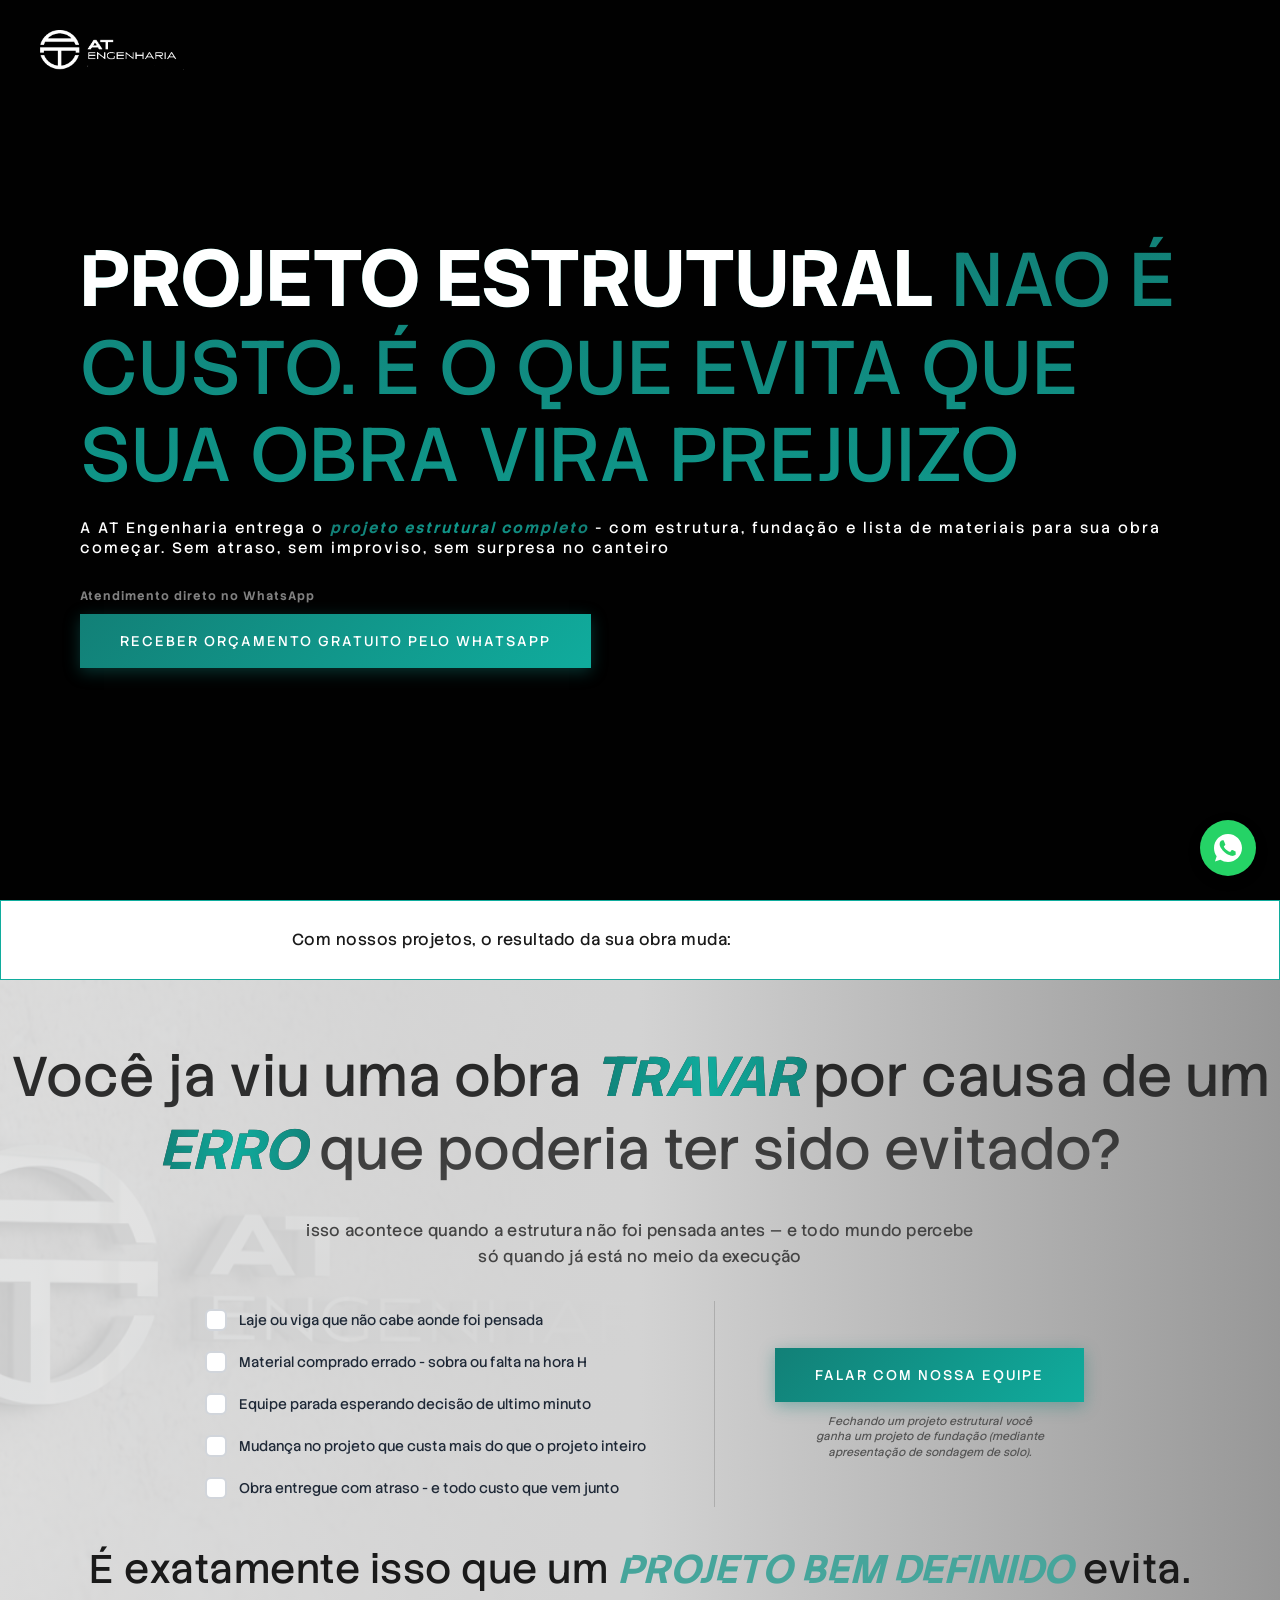
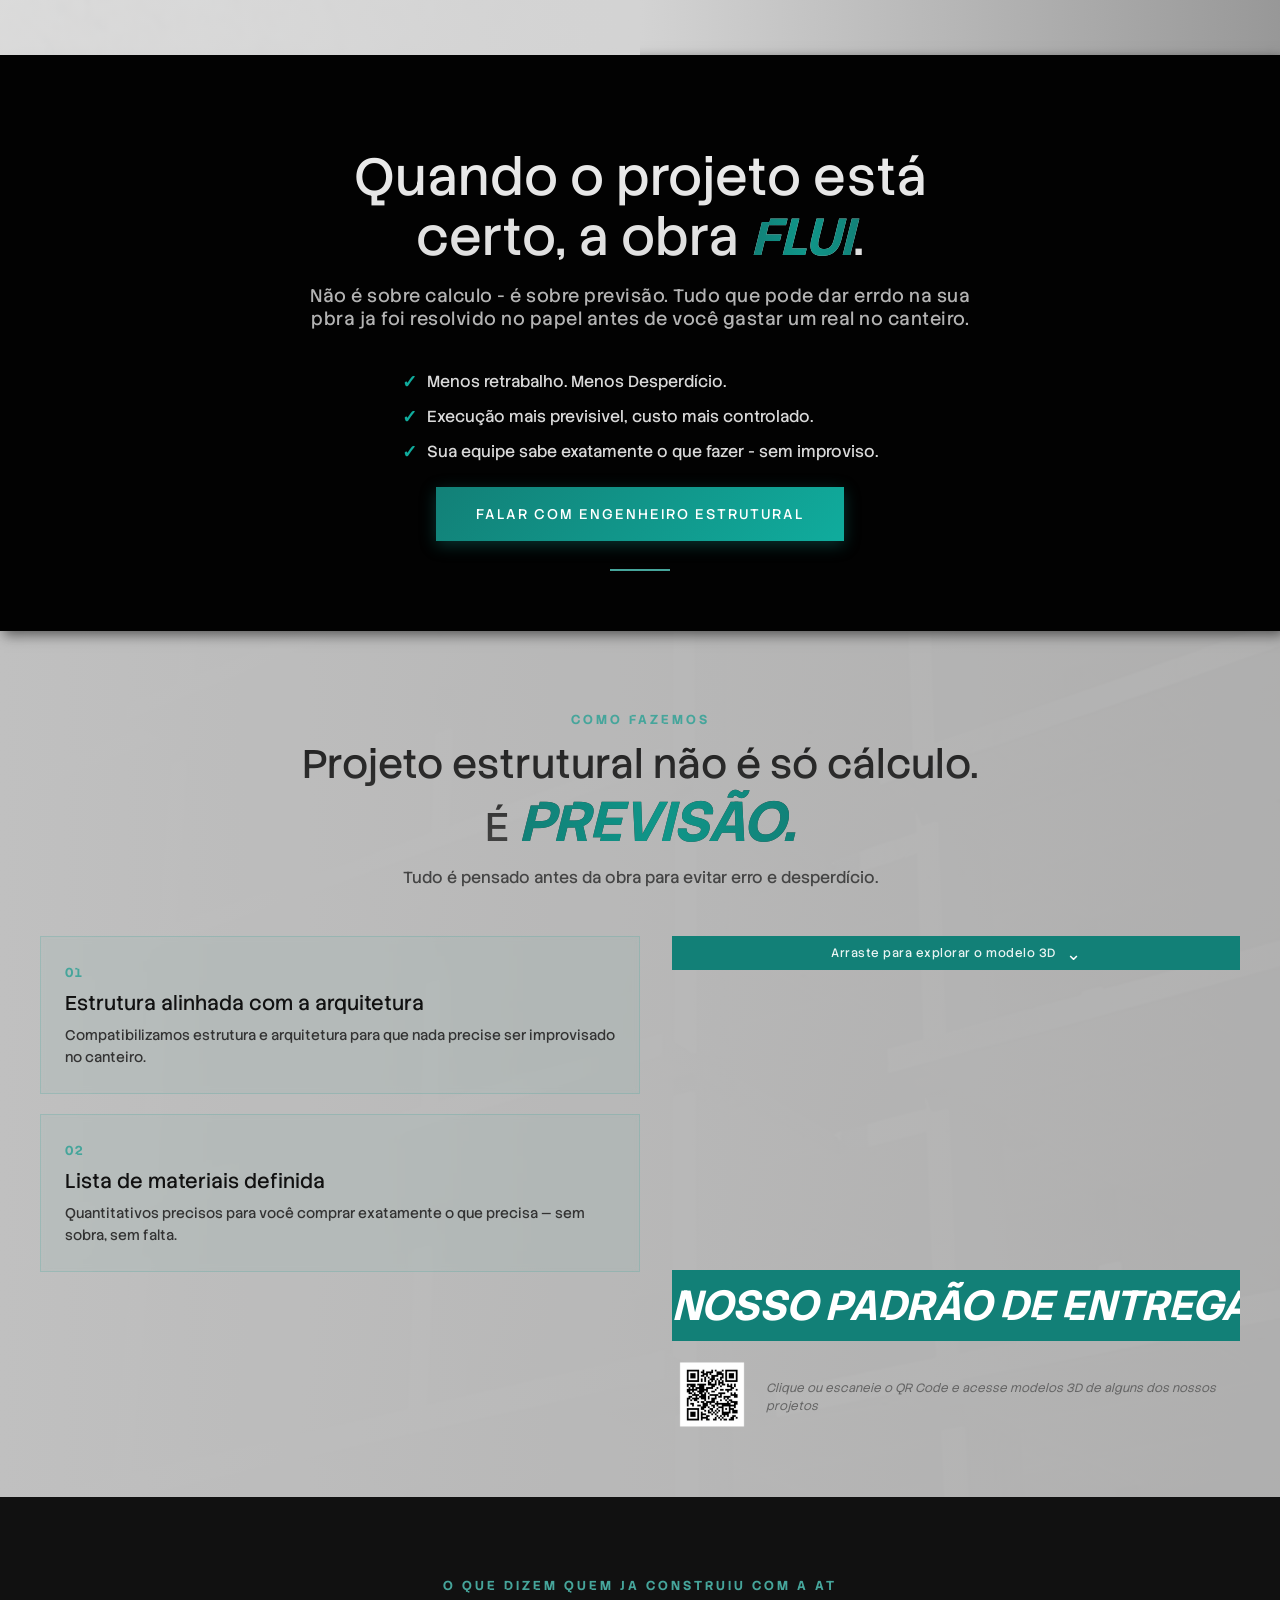
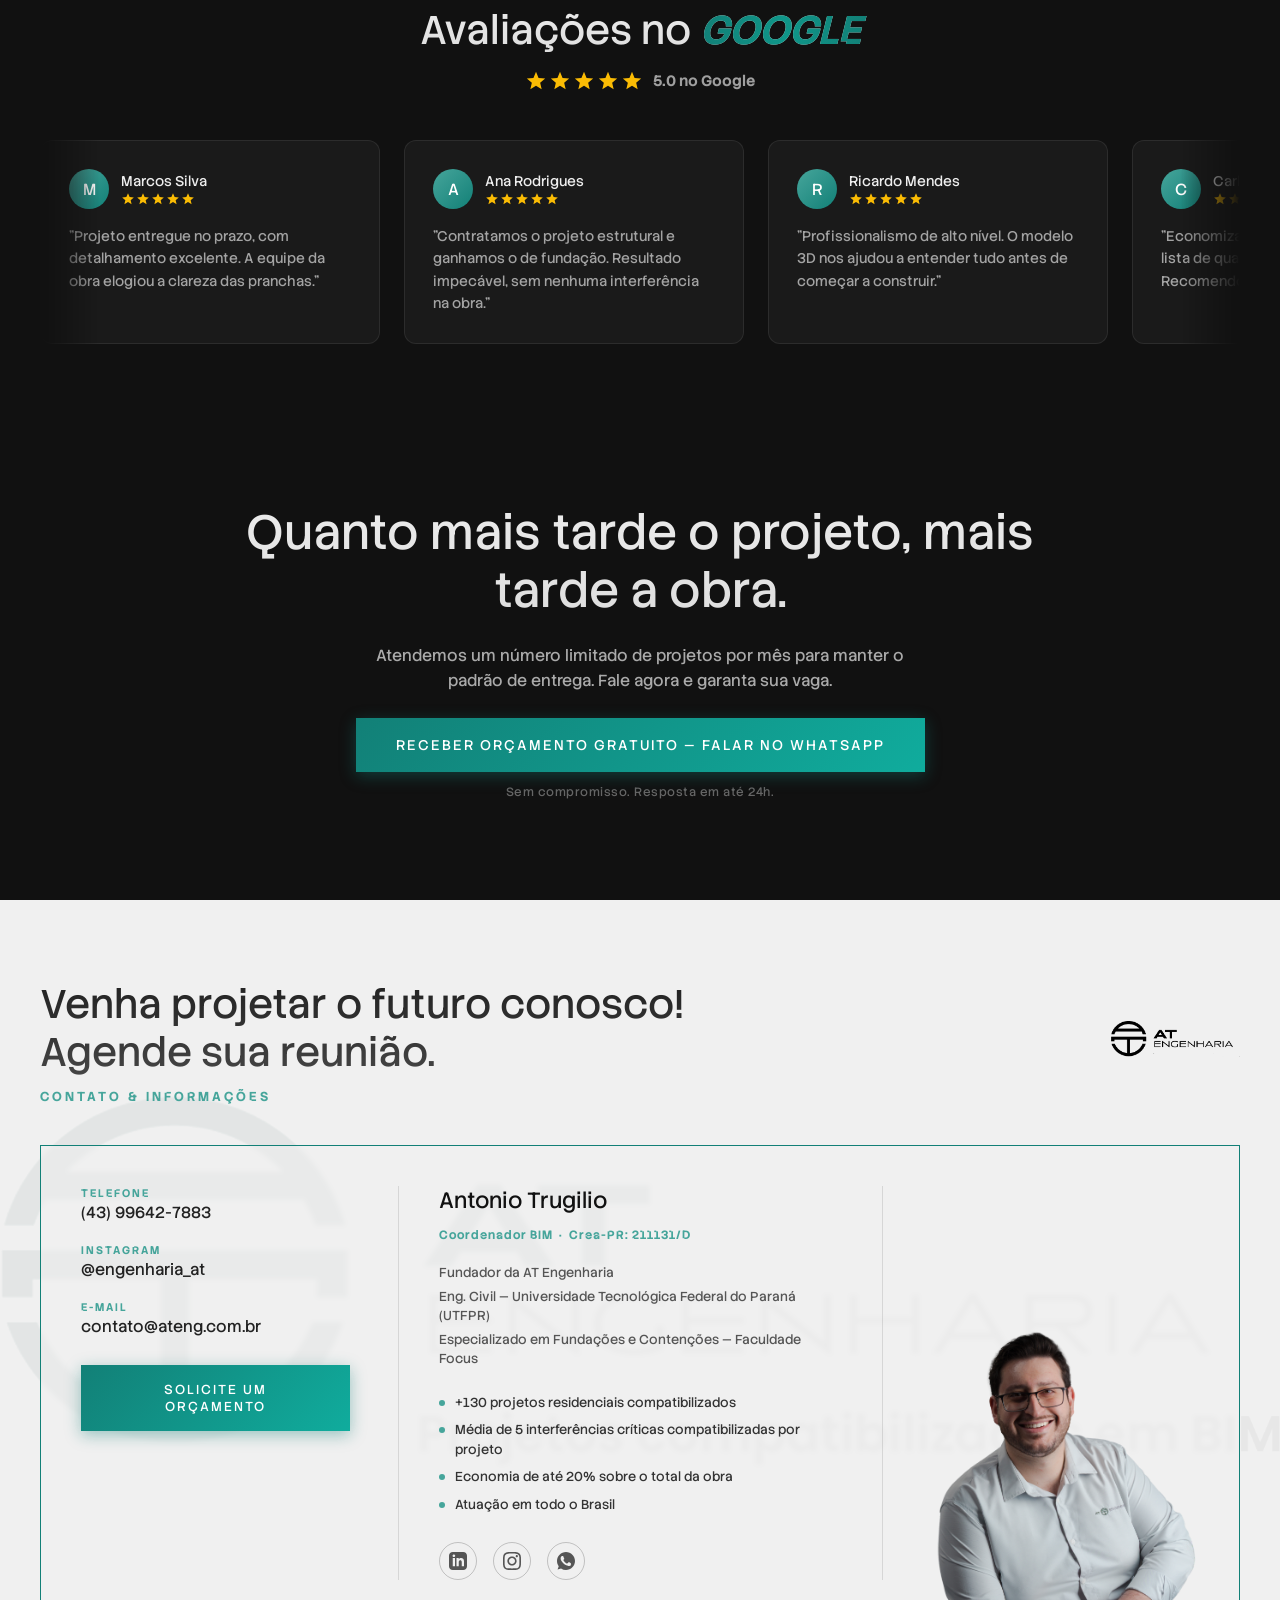
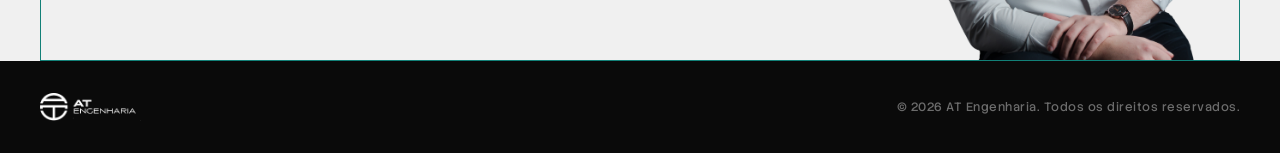
==== index.html @ 28f8376d "Revise hero CTA, checklist copy, and styles Update copy and minor layout styles: change hero CTA tex" ====
<!DOCTYPE html>
<html lang="pt-BR">
<head>
    <meta charset="UTF-8">
    <meta name="viewport" content="width=device-width, initial-scale=1.0">
    <title>AT Engenharia — Projeto Estrutural e Compatibilização BIM</title>
    <meta name="description" content="Projeto estrutural com compatibilização BIM. +130 projetos entregues, economia de até 20% na obra. Atendimento em todo o Brasil. Solicite seu orçamento.">
    <meta name="keywords" content="projeto estrutural, engenharia estrutural, compatibilização BIM, projeto de fundação, cálculo estrutural, concreto armado, engenheiro estrutural, AT Engenharia, Ateng">
    <meta name="author" content="AT Engenharia">
    <meta name="robots" content="index, follow">
    <link rel="canonical" href="https://ateng.com.br/">

    <!-- Open Graph / Facebook -->
    <meta property="og:type" content="website">
    <meta property="og:url" content="https://ateng.com.br/">
    <meta property="og:title" content="AT Engenharia — Projeto Estrutural e Compatibilização BIM">
    <meta property="og:description" content="Projeto estrutural com compatibilização BIM. +130 projetos entregues, economia de até 20% na obra. Solicite seu orçamento.">
    <meta property="og:image" content="https://ateng.com.br/images/ateng-logo-white.png">
    <meta property="og:locale" content="pt_BR">
    <meta property="og:site_name" content="AT Engenharia">

    <!-- Twitter -->
    <meta name="twitter:card" content="summary_large_image">
    <meta name="twitter:title" content="AT Engenharia — Projeto Estrutural e Compatibilização BIM">
    <meta name="twitter:description" content="Projeto estrutural com compatibilização BIM. +130 projetos entregues, economia de até 20% na obra.">
    <meta name="twitter:image" content="https://ateng.com.br/images/ateng-logo-white.png">

    <!-- Tema mobile -->
    <meta name="theme-color" content="#128077">
    <meta name="format-detection" content="telephone=no">

    <link rel="stylesheet" href="style.css">

    <!-- JSON-LD Structured Data -->
    <script type="application/ld+json">
    {
        "@context": "https://schema.org",
        "@type": "ProfessionalService",
        "name": "AT Engenharia",
        "description": "Projeto estrutural com compatibilização BIM. +130 projetos entregues em todo o Brasil.",
        "url": "https://ateng.com.br",
        "telephone": "+5543996427883",
        "email": "contato@ateng.com.br",
        "address": {
            "@type": "PostalAddress",
            "addressCountry": "BR"
        },
        "founder": {
            "@type": "Person",
            "name": "Antonio Trugilio",
            "jobTitle": "Coordenador BIM"
        },
        "aggregateRating": {
            "@type": "AggregateRating",
            "ratingValue": "5.0",
            "reviewCount": "5",
            "bestRating": "5"
        },
        "areaServed": "BR",
        "priceRange": "$$"
    }
    </script>
</head>
<body>

    <section class="hero">
        <video class="hero-video" autoplay muted loop playsinline>
            <source src="images/HERO-BG.mp4" type="video/mp4">
        </video>
        <img src="images/ateng-logo-white.png" alt="Ateng Logo" class="hero-logo">
        <div class="hero-content">
            <h1 class="hero-title"><span class="hero-highlight">PROJETO ESTRUTURAL</span> NAO É CUSTO. É O QUE EVITA QUE SUA OBRA VIRA PREJUIZO</h1>
            <p class="hero-subtitle">A AT Engenharia entrega o <em>projeto estrutural completo</em> - com estrutura, fundação e lista de materiais para sua obra começar. Sem atraso, sem improviso, sem surpresa no canteiro</p>
            <div class="hero-cta">
                <div class="hero-cta-group">
                    <span class="hero-microcopy">Atendimento direto no WhatsApp</span>
                    <a href="https://wa.me/5543996427883" target="_blank" rel="noopener noreferrer" class="hero-btn">RECEBER ORÇAMENTO GRATUITO PELO WHATSAPP</a>
                </div>
    
                <div class="hero-stats">
                    <div class="stats-carousel">
                        <div class="stats-slide">
                            <span class="hero-stats-number">130+</span>
                            <span class="hero-stats-label">PROJETOS ENTREGUES</span>
                        </div>
                        <div class="stats-slide">
                            <span class="hero-stats-number">5</span>
                            <span class="hero-stats-label">MÉDIA DE INTERFERÊNCIAS<br>CRÍTICAS POR PROJETO</span>
                        </div>
                        <div class="stats-slide">
                            <span class="hero-stats-label">EM TODO BRASIL</span>
                        </div>
                    </div>
                </div>
            </div>
        </div>
    </section>

    <section class="transicao">
        <p class="transicao-texto">
            Com nossos projetos, o resultado da sua obra muda:
            <span class="transicao-rotator">
                <span class="transicao-frase">Menos retrabalho.</span>
                <span class="transicao-frase">Mais controle de custos.</span>
                <span class="transicao-frase">Execução mais previsível.</span>
                <span class="transicao-frase">Menos imprevistos.</span>
            </span>
        </p>
    </section>

    <section class="dor">
        <div class="dor-video-bg">
            <video autoplay muted loop playsinline>
                <source src="images/drone-video.mp4" type="video/mp4">
            </video>
            <div class="dor-video-overlay"></div>
        </div>
        <h2 class="dor-headline">Você ja viu uma obra <em>travar </em>por causa de um <em>erro</em> que poderia ter sido evitado?</h2>
        <p class="dor-subtitulo">isso acontece quando a estrutura não foi pensada antes — e todo mundo percebe só quando já está no meio da execução</p>
        <div class="dor-content">
            <div class="dor-checklist-wrapper">
                <div class="dor-checklist">
                <div class="checkbox-container">
                    <input type="checkbox" id="task-check-1" class="task-checkbox" />
                    <label for="task-check-1" class="checkbox-label">
                        <div class="checkbox-box">
                            <div class="checkbox-fill"></div>
                            <div class="checkmark"><svg viewBox="0 0 24 24" class="check-icon"><path d="M9 16.17L4.83 12l-1.42 1.41L9 19 21 7l-1.41-1.41L9 16.17z"></path></svg></div>
                            <div class="success-ripple"></div>
                        </div>
                        <span class="checkbox-text">Laje ou viga que não cabe aonde foi pensada</span>
                    </label>
                </div>
                <div class="checkbox-container">
                    <input type="checkbox" id="task-check-2" class="task-checkbox" />
                    <label for="task-check-2" class="checkbox-label">
                        <div class="checkbox-box">
                            <div class="checkbox-fill"></div>
                            <div class="checkmark"><svg viewBox="0 0 24 24" class="check-icon"><path d="M9 16.17L4.83 12l-1.42 1.41L9 19 21 7l-1.41-1.41L9 16.17z"></path></svg></div>
                            <div class="success-ripple"></div>
                        </div>
                        <span class="checkbox-text">Material comprado errado - sobra ou falta na hora H</span>
                    </label>
                </div>
                <div class="checkbox-container">
                    <input type="checkbox" id="task-check-3" class="task-checkbox" />
                    <label for="task-check-3" class="checkbox-label">
                        <div class="checkbox-box">
                            <div class="checkbox-fill"></div>
                            <div class="checkmark"><svg viewBox="0 0 24 24" class="check-icon"><path d="M9 16.17L4.83 12l-1.42 1.41L9 19 21 7l-1.41-1.41L9 16.17z"></path></svg></div>
                            <div class="success-ripple"></div>
                        </div>
                        <span class="checkbox-text">Equipe parada esperando decisão de ultimo minuto</span>
                    </label>
                </div>
                <div class="checkbox-container">
                    <input type="checkbox" id="task-check-4" class="task-checkbox" />
                    <label for="task-check-4" class="checkbox-label">
                        <div class="checkbox-box">
                            <div class="checkbox-fill"></div>
                            <div class="checkmark"><svg viewBox="0 0 24 24" class="check-icon"><path d="M9 16.17L4.83 12l-1.42 1.41L9 19 21 7l-1.41-1.41L9 16.17z"></path></svg></div>
                            <div class="success-ripple"></div>
                        </div>
                        <span class="checkbox-text">Mudança no projeto que custa mais do que o projeto inteiro</span>
                    </label>
                </div>
                <div class="checkbox-container">
                    <input type="checkbox" id="task-check-5" class="task-checkbox" />
                    <label for="task-check-5" class="checkbox-label">
                        <div class="checkbox-box">
                            <div class="checkbox-fill"></div>
                            <div class="checkmark"><svg viewBox="0 0 24 24" class="check-icon"><path d="M9 16.17L4.83 12l-1.42 1.41L9 19 21 7l-1.41-1.41L9 16.17z"></path></svg></div>
                            <div class="success-ripple"></div>
                        </div>
                        <span class="checkbox-text">Obra entregue com atraso - e todo custo que vem junto</span>
                    </label>
                </div>
                </div>
            </div>
            <div class="dor-divider"></div>
            <div class="dor-cta-group">
                <a href="https://wa.me/5543996427883" target="_blank" rel="noopener noreferrer" class="dor-cta-btn">FALAR COM NOSSA EQUIPE</a>
                <p class="dor-promo">Fechando um projeto estrutural você ganha um projeto de fundação (mediante apresentação de sondagem de solo).</p>
            </div>
        </div>
        <p class="dor-fechamento">É exatamente isso que um <em>projeto bem definido</em> evita.</p>
    </section>

    <!-- SOLUÇÃO / VIRADA -->
    <section class="virada">
        <video class="virada-video" autoplay muted loop playsinline>
            <source src="images/ateng-video-1.mp4" type="video/mp4">
        </video>
        <div class="virada-inner">
            <span class="virada-tag">A VIRADA</span>
            <h2 class="virada-headline">Quando o projeto está certo, a obra <em>flui</em>.</h2>
            <p class="virada-sub">Não é sobre calculo - é sobre previsão. Tudo que pode dar errdo na sua pbra ja foi resolvido no papel antes de você gastar um real no canteiro.</p>
            <ul class="virada-checks">
                <li><span class="virada-check-icon">&#10003;</span> Menos retrabalho. Menos Desperdício.</li>
                <li><span class="virada-check-icon">&#10003;</span> Execução mais previsivel, custo mais controlado.</li>
                <li><span class="virada-check-icon">&#10003;</span> Sua equipe sabe exatamente o que fazer - sem improviso.</li>
            </ul>
            <a href="https://wa.me/5543996427883" target="_blank" rel="noopener noreferrer" class="virada-btn">FALAR COM ENGENHEIRO ESTRUTURAL</a>
            <div class="virada-line"></div>
        </div>
    </section>

    <!-- DIFERENCIAIS -->
    <section class="diferenciais">
        <div class="diferenciais-header">
            <span class="diferenciais-tag">COMO FAZEMOS</span>
            <h2 class="diferenciais-headline">Projeto estrutural não é só cálculo. <br>É <em>previsão. </em></h2>
            <p class="diferenciais-sub">Tudo é pensado antes da obra para evitar erro e desperdício.</p>
        </div>
        <div class="diferenciais-content">
            <div class="diferenciais-cards">
                <div class="dif-card">
                    <div class="dif-card-body">
                        <span class="dif-card-number">01</span>
                        <h3>Estrutura alinhada com a arquitetura</h3>
                        <p>Compatibilizamos estrutura e arquitetura para que nada precise ser improvisado no canteiro.</p>
                    </div>
                </div>
                <div class="dif-card">
                    <div class="dif-card-body">
                        <span class="dif-card-number">02</span>
                        <h3>Lista de materiais definida</h3>
                        <p>Quantitativos precisos para você comprar exatamente o que precisa — sem sobra, sem falta.</p>
                    </div>
                </div>
            </div>
            <div class="diferenciais-modelo">
                <div class="modelo-sketchfab-block">
                    <div class="sketchfab-hint">
                        <span class="sketchfab-hint-text">Arraste para explorar o modelo 3D</span>
                        <span class="sketchfab-hint-arrows">&#8964;</span>
                    </div>
                    <div class="sketchfab-embed-wrapper"> <iframe title="SEV.10.EST.EX.R00" frameborder="0" allowfullscreen mozallowfullscreen="true" webkitallowfullscreen="true" allow="autoplay; fullscreen; xr-spatial-tracking" xr-spatial-tracking execution-while-out-of-viewport execution-while-not-rendered web-share src="https://sketchfab.com/models/ade4c006b3684ae5aa0bfca3925528d7/embed"> </iframe></div>
                    <div class="diferenciais-letreiro">
                        <div class="letreiro-track">
                            <span class="letreiro-item">NOSSO PADRÃO DE ENTREGA</span>
                            <svg class="letreiro-star" viewBox="0 0 100 100"><path d="M50 0L58.8 32.4L79.4 9.5L69.1 41.4L100 34.2L74.3 54.7L97.6 73.6L64.4 68.3L67.1 100L50 72.6L32.9 100L35.6 68.3L2.4 73.6L25.7 54.7L0 34.2L30.9 41.4L20.6 9.5L41.2 32.4Z" fill="currentColor"/></svg>
                            <span class="letreiro-item">NOSSO PADRÃO DE ENTREGA</span>
                            <svg class="letreiro-star" viewBox="0 0 100 100"><path d="M50 0L58.8 32.4L79.4 9.5L69.1 41.4L100 34.2L74.3 54.7L97.6 73.6L64.4 68.3L67.1 100L50 72.6L32.9 100L35.6 68.3L2.4 73.6L25.7 54.7L0 34.2L30.9 41.4L20.6 9.5L41.2 32.4Z" fill="currentColor"/></svg>
                            <span class="letreiro-item">NOSSO PADRÃO DE ENTREGA</span>
                            <svg class="letreiro-star" viewBox="0 0 100 100"><path d="M50 0L58.8 32.4L79.4 9.5L69.1 41.4L100 34.2L74.3 54.7L97.6 73.6L64.4 68.3L67.1 100L50 72.6L32.9 100L35.6 68.3L2.4 73.6L25.7 54.7L0 34.2L30.9 41.4L20.6 9.5L41.2 32.4Z" fill="currentColor"/></svg>
                            <span class="letreiro-item">NOSSO PADRÃO DE ENTREGA</span>
                            <svg class="letreiro-star" viewBox="0 0 100 100"><path d="M50 0L58.8 32.4L79.4 9.5L69.1 41.4L100 34.2L74.3 54.7L97.6 73.6L64.4 68.3L67.1 100L50 72.6L32.9 100L35.6 68.3L2.4 73.6L25.7 54.7L0 34.2L30.9 41.4L20.6 9.5L41.2 32.4Z" fill="currentColor"/></svg>
                            <span class="letreiro-item">NOSSO PADRÃO DE ENTREGA</span>
                            <svg class="letreiro-star" viewBox="0 0 100 100"><path d="M50 0L58.8 32.4L79.4 9.5L69.1 41.4L100 34.2L74.3 54.7L97.6 73.6L64.4 68.3L67.1 100L50 72.6L32.9 100L35.6 68.3L2.4 73.6L25.7 54.7L0 34.2L30.9 41.4L20.6 9.5L41.2 32.4Z" fill="currentColor"/></svg>
                            <span class="letreiro-item">NOSSO PADRÃO DE ENTREGA</span>
                            <svg class="letreiro-star" viewBox="0 0 100 100"><path d="M50 0L58.8 32.4L79.4 9.5L69.1 41.4L100 34.2L74.3 54.7L97.6 73.6L64.4 68.3L67.1 100L50 72.6L32.9 100L35.6 68.3L2.4 73.6L25.7 54.7L0 34.2L30.9 41.4L20.6 9.5L41.2 32.4Z" fill="currentColor"/></svg>
                            <span class="letreiro-item">NOSSO PADRÃO DE ENTREGA</span>
                            <svg class="letreiro-star" viewBox="0 0 100 100"><path d="M50 0L58.8 32.4L79.4 9.5L69.1 41.4L100 34.2L74.3 54.7L97.6 73.6L64.4 68.3L67.1 100L50 72.6L32.9 100L35.6 68.3L2.4 73.6L25.7 54.7L0 34.2L30.9 41.4L20.6 9.5L41.2 32.4Z" fill="currentColor"/></svg>
                            <span class="letreiro-item">NOSSO PADRÃO DE ENTREGA</span>
                            <svg class="letreiro-star" viewBox="0 0 100 100"><path d="M50 0L58.8 32.4L79.4 9.5L69.1 41.4L100 34.2L74.3 54.7L97.6 73.6L64.4 68.3L67.1 100L50 72.6L32.9 100L35.6 68.3L2.4 73.6L25.7 54.7L0 34.2L30.9 41.4L20.6 9.5L41.2 32.4Z" fill="currentColor"/></svg>
                        </div>
                    </div>
                </div>
                <div class="modelo-qrcode">
                    <a href="https://sketchfab.com/atengenharia" target="_blank" rel="noopener noreferrer">
                        <img src="images/QR-CODE%20ATENG.png" alt="QR Code - Modelos 3D AT Engenharia">
                    </a>
                    <p class="modelo-qrcode-legenda">Clique ou escaneie o QR Code e acesse modelos 3D de alguns dos nossos projetos</p>
                </div>
            </div>
        </div>
    </section>

    <!-- AVALIAÇÕES GOOGLE -->
    <section class="avaliacoes">
        <div class="avaliacoes-header">
            <span class="avaliacoes-tag">O QUE DIZEM QUEM JA CONSTRUIU COM A AT</span>
            <h2 class="avaliacoes-headline">Avaliações no <em>Google </em></h2>
            <div class="avaliacoes-rating">
                <div class="avaliacoes-stars">
                    <svg viewBox="0 0 24 24" class="star-icon filled"><path d="M12 17.27L18.18 21l-1.64-7.03L22 9.24l-7.19-.61L12 2 9.19 8.63 2 9.24l5.46 4.73L5.82 21z"/></svg>
                    <svg viewBox="0 0 24 24" class="star-icon filled"><path d="M12 17.27L18.18 21l-1.64-7.03L22 9.24l-7.19-.61L12 2 9.19 8.63 2 9.24l5.46 4.73L5.82 21z"/></svg>
                    <svg viewBox="0 0 24 24" class="star-icon filled"><path d="M12 17.27L18.18 21l-1.64-7.03L22 9.24l-7.19-.61L12 2 9.19 8.63 2 9.24l5.46 4.73L5.82 21z"/></svg>
                    <svg viewBox="0 0 24 24" class="star-icon filled"><path d="M12 17.27L18.18 21l-1.64-7.03L22 9.24l-7.19-.61L12 2 9.19 8.63 2 9.24l5.46 4.73L5.82 21z"/></svg>
                    <svg viewBox="0 0 24 24" class="star-icon filled"><path d="M12 17.27L18.18 21l-1.64-7.03L22 9.24l-7.19-.61L12 2 9.19 8.63 2 9.24l5.46 4.73L5.82 21z"/></svg>
                </div>
                <span class="avaliacoes-nota">5.0 no Google</span>
            </div>
        </div>
        <div class="avaliacoes-track-wrapper">
            <div class="avaliacoes-track">
                <div class="avaliacao-card">
                    <div class="avaliacao-top">
                        <div class="avaliacao-avatar">M</div>
                        <div class="avaliacao-info">
                            <span class="avaliacao-nome">Marcos Silva</span>
                            <div class="avaliacao-stars-sm">
                                <svg viewBox="0 0 24 24" class="star-sm"><path d="M12 17.27L18.18 21l-1.64-7.03L22 9.24l-7.19-.61L12 2 9.19 8.63 2 9.24l5.46 4.73L5.82 21z"/></svg>
                                <svg viewBox="0 0 24 24" class="star-sm"><path d="M12 17.27L18.18 21l-1.64-7.03L22 9.24l-7.19-.61L12 2 9.19 8.63 2 9.24l5.46 4.73L5.82 21z"/></svg>
                                <svg viewBox="0 0 24 24" class="star-sm"><path d="M12 17.27L18.18 21l-1.64-7.03L22 9.24l-7.19-.61L12 2 9.19 8.63 2 9.24l5.46 4.73L5.82 21z"/></svg>
                                <svg viewBox="0 0 24 24" class="star-sm"><path d="M12 17.27L18.18 21l-1.64-7.03L22 9.24l-7.19-.61L12 2 9.19 8.63 2 9.24l5.46 4.73L5.82 21z"/></svg>
                                <svg viewBox="0 0 24 24" class="star-sm"><path d="M12 17.27L18.18 21l-1.64-7.03L22 9.24l-7.19-.61L12 2 9.19 8.63 2 9.24l5.46 4.73L5.82 21z"/></svg>
                            </div>
                        </div>
                    </div>
                    <p class="avaliacao-texto">"Projeto entregue no prazo, com detalhamento excelente. A equipe da obra elogiou a clareza das pranchas."</p>
                </div>
                <div class="avaliacao-card">
                    <div class="avaliacao-top">
                        <div class="avaliacao-avatar">A</div>
                        <div class="avaliacao-info">
                            <span class="avaliacao-nome">Ana Rodrigues</span>
                            <div class="avaliacao-stars-sm">
                                <svg viewBox="0 0 24 24" class="star-sm"><path d="M12 17.27L18.18 21l-1.64-7.03L22 9.24l-7.19-.61L12 2 9.19 8.63 2 9.24l5.46 4.73L5.82 21z"/></svg>
                                <svg viewBox="0 0 24 24" class="star-sm"><path d="M12 17.27L18.18 21l-1.64-7.03L22 9.24l-7.19-.61L12 2 9.19 8.63 2 9.24l5.46 4.73L5.82 21z"/></svg>
                                <svg viewBox="0 0 24 24" class="star-sm"><path d="M12 17.27L18.18 21l-1.64-7.03L22 9.24l-7.19-.61L12 2 9.19 8.63 2 9.24l5.46 4.73L5.82 21z"/></svg>
                                <svg viewBox="0 0 24 24" class="star-sm"><path d="M12 17.27L18.18 21l-1.64-7.03L22 9.24l-7.19-.61L12 2 9.19 8.63 2 9.24l5.46 4.73L5.82 21z"/></svg>
                                <svg viewBox="0 0 24 24" class="star-sm"><path d="M12 17.27L18.18 21l-1.64-7.03L22 9.24l-7.19-.61L12 2 9.19 8.63 2 9.24l5.46 4.73L5.82 21z"/></svg>
                            </div>
                        </div>
                    </div>
                    <p class="avaliacao-texto">"Contratamos o projeto estrutural e ganhamos o de fundação. Resultado impecável, sem nenhuma interferência na obra."</p>
                </div>
                <div class="avaliacao-card">
                    <div class="avaliacao-top">
                        <div class="avaliacao-avatar">R</div>
                        <div class="avaliacao-info">
                            <span class="avaliacao-nome">Ricardo Mendes</span>
                            <div class="avaliacao-stars-sm">
                                <svg viewBox="0 0 24 24" class="star-sm"><path d="M12 17.27L18.18 21l-1.64-7.03L22 9.24l-7.19-.61L12 2 9.19 8.63 2 9.24l5.46 4.73L5.82 21z"/></svg>
                                <svg viewBox="0 0 24 24" class="star-sm"><path d="M12 17.27L18.18 21l-1.64-7.03L22 9.24l-7.19-.61L12 2 9.19 8.63 2 9.24l5.46 4.73L5.82 21z"/></svg>
                                <svg viewBox="0 0 24 24" class="star-sm"><path d="M12 17.27L18.18 21l-1.64-7.03L22 9.24l-7.19-.61L12 2 9.19 8.63 2 9.24l5.46 4.73L5.82 21z"/></svg>
                                <svg viewBox="0 0 24 24" class="star-sm"><path d="M12 17.27L18.18 21l-1.64-7.03L22 9.24l-7.19-.61L12 2 9.19 8.63 2 9.24l5.46 4.73L5.82 21z"/></svg>
                                <svg viewBox="0 0 24 24" class="star-sm"><path d="M12 17.27L18.18 21l-1.64-7.03L22 9.24l-7.19-.61L12 2 9.19 8.63 2 9.24l5.46 4.73L5.82 21z"/></svg>
                            </div>
                        </div>
                    </div>
                    <p class="avaliacao-texto">"Profissionalismo de alto nível. O modelo 3D nos ajudou a entender tudo antes de começar a construir."</p>
                </div>
                <div class="avaliacao-card">
                    <div class="avaliacao-top">
                        <div class="avaliacao-avatar">C</div>
                        <div class="avaliacao-info">
                            <span class="avaliacao-nome">Carlos Ferreira</span>
                            <div class="avaliacao-stars-sm">
                                <svg viewBox="0 0 24 24" class="star-sm"><path d="M12 17.27L18.18 21l-1.64-7.03L22 9.24l-7.19-.61L12 2 9.19 8.63 2 9.24l5.46 4.73L5.82 21z"/></svg>
                                <svg viewBox="0 0 24 24" class="star-sm"><path d="M12 17.27L18.18 21l-1.64-7.03L22 9.24l-7.19-.61L12 2 9.19 8.63 2 9.24l5.46 4.73L5.82 21z"/></svg>
                                <svg viewBox="0 0 24 24" class="star-sm"><path d="M12 17.27L18.18 21l-1.64-7.03L22 9.24l-7.19-.61L12 2 9.19 8.63 2 9.24l5.46 4.73L5.82 21z"/></svg>
                                <svg viewBox="0 0 24 24" class="star-sm"><path d="M12 17.27L18.18 21l-1.64-7.03L22 9.24l-7.19-.61L12 2 9.19 8.63 2 9.24l5.46 4.73L5.82 21z"/></svg>
                                <svg viewBox="0 0 24 24" class="star-sm"><path d="M12 17.27L18.18 21l-1.64-7.03L22 9.24l-7.19-.61L12 2 9.19 8.63 2 9.24l5.46 4.73L5.82 21z"/></svg>
                            </div>
                        </div>
                    </div>
                    <p class="avaliacao-texto">"Economizamos muito material graças à lista de quantitativos precisa. Recomendo demais a Ateng."</p>
                </div>
                <div class="avaliacao-card">
                    <div class="avaliacao-top">
                        <div class="avaliacao-avatar">L</div>
                        <div class="avaliacao-info">
                            <span class="avaliacao-nome">Luciana Costa</span>
                            <div class="avaliacao-stars-sm">
                                <svg viewBox="0 0 24 24" class="star-sm"><path d="M12 17.27L18.18 21l-1.64-7.03L22 9.24l-7.19-.61L12 2 9.19 8.63 2 9.24l5.46 4.73L5.82 21z"/></svg>
                                <svg viewBox="0 0 24 24" class="star-sm"><path d="M12 17.27L18.18 21l-1.64-7.03L22 9.24l-7.19-.61L12 2 9.19 8.63 2 9.24l5.46 4.73L5.82 21z"/></svg>
                                <svg viewBox="0 0 24 24" class="star-sm"><path d="M12 17.27L18.18 21l-1.64-7.03L22 9.24l-7.19-.61L12 2 9.19 8.63 2 9.24l5.46 4.73L5.82 21z"/></svg>
                                <svg viewBox="0 0 24 24" class="star-sm"><path d="M12 17.27L18.18 21l-1.64-7.03L22 9.24l-7.19-.61L12 2 9.19 8.63 2 9.24l5.46 4.73L5.82 21z"/></svg>
                                <svg viewBox="0 0 24 24" class="star-sm"><path d="M12 17.27L18.18 21l-1.64-7.03L22 9.24l-7.19-.61L12 2 9.19 8.63 2 9.24l5.46 4.73L5.82 21z"/></svg>
                            </div>
                        </div>
                    </div>
                    <p class="avaliacao-texto">"Atendimento rápido e projeto muito bem detalhado. A obra fluiu sem nenhum problema estrutural."</p>
                </div>
            </div>
        </div>
    </section>



    <!-- CTA FINAL -->
    <section class="cta-final">
        <div class="cta-final-inner">
            <h2 class="cta-final-headline">Quanto mais tarde o projeto, mais tarde a obra.</h2>
            <p class="cta-final-sub">Atendemos um número limitado de projetos por mês para manter o padrão de entrega. Fale agora e garanta sua vaga.</p>
            <div class="cta-final-btn-group">
                <a href="https://wa.me/5543996427883" target="_blank" rel="noopener noreferrer" class="cta-final-btn">Receber orçamento gratuito — falar no WhatsApp</a>
                <span class="cta-final-caption">Sem compromisso. Resposta em até 24h.</span>
            </div>
        </div>
    </section>

    <!-- BLOCO FINAL -->
    <section class="bloco-final">
        <div class="bloco-final-header">
            <div class="bloco-final-header-left">
                <h2 class="bloco-final-titulo">Venha projetar o futuro conosco!<br>Agende sua reunião.</h2>
                <span class="bloco-final-subtitulo">Contato & Informações</span>
            </div>
            <img src="images/ateng-logo-white.png" alt="Ateng Logo" class="bloco-final-logo">
        </div>
        <div class="bloco-final-inner">
            <!-- ESQUERDA — Contato -->
            <div class="bloco-final-contato">
                <div class="bloco-final-info-item">
                    <span class="bloco-final-info-label">Telefone</span>
                    <span class="bloco-final-info-value"><a href="tel:+5543996427883">(43) 99642-7883</a></span>
                </div>
                <div class="bloco-final-info-item">
                    <span class="bloco-final-info-label">Instagram</span>
                    <span class="bloco-final-info-value">@engenharia_at</span>
                </div>
                <div class="bloco-final-info-item">
                    <span class="bloco-final-info-label">E-mail</span>
                    <span class="bloco-final-info-value">contato@ateng.com.br</span>
                </div>
                <a href="https://wa.me/5543996427883" target="_blank" rel="noopener noreferrer" class="bloco-final-btn">SOLICITE UM ORÇAMENTO</a>
            </div>

            <!-- CENTRO — Sobre -->
            <div class="bloco-final-sobre">
                <h3 class="bloco-final-nome">Antonio Trugilio</h3>
                <span class="bloco-final-cargo">Coordenador BIM &nbsp;·&nbsp; Crea-PR: 211131/D</span>
                <div class="bloco-final-bio">
                    <p>Fundador da AT Engenharia</p>
                    <p>Eng. Civil — Universidade Tecnológica Federal do Paraná (UTFPR)</p>
                    <p>Especializado em Fundações e Contenções — Faculdade Focus</p>
                </div>
                <ul class="bloco-final-stats">
                    <li>+130 projetos residenciais compatibilizados</li>
                    <li>Média de 5 interferências críticas compatibilizadas por projeto</li>
                    <li>Economia de até 20% sobre o total da obra</li>
                    <li>Atuação em todo o Brasil</li>
                </ul>
                <div class="bloco-final-socials">
                    <!-- LinkedIn -->
                    <a href="#" class="bloco-final-social" target="_blank" rel="noopener noreferrer" aria-label="LinkedIn">
                        <svg viewBox="0 0 24 24" class="social-icon"><path d="M19 0h-14c-2.761 0-5 2.239-5 5v14c0 2.761 2.239 5 5 5h14c2.762 0 5-2.239 5-5v-14c0-2.761-2.238-5-5-5zm-11 19h-3v-11h3v11zm-1.5-12.268c-.966 0-1.75-.79-1.75-1.764s.784-1.764 1.75-1.764 1.75.79 1.75 1.764-.783 1.764-1.75 1.764zm13.5 12.268h-3v-5.604c0-3.368-4-3.113-4 0v5.604h-3v-11h3v1.765c1.396-2.586 7-2.777 7 2.476v6.759z" fill="currentColor"/></svg>
                    </a>
                    <!-- Instagram -->
                    <a href="#" class="bloco-final-social" target="_blank" rel="noopener noreferrer" aria-label="Instagram">
                        <svg viewBox="0 0 24 24" class="social-icon"><path d="M12 2.163c3.204 0 3.584.012 4.85.07 3.252.148 4.771 1.691 4.919 4.919.058 1.265.069 1.645.069 4.849 0 3.205-.012 3.584-.069 4.849-.149 3.225-1.664 4.771-4.919 4.919-1.266.058-1.644.07-4.85.07-3.204 0-3.584-.012-4.849-.07-3.26-.149-4.771-1.699-4.919-4.92-.058-1.265-.07-1.644-.07-4.849 0-3.204.013-3.583.07-4.849.149-3.227 1.664-4.771 4.919-4.919 1.266-.057 1.645-.069 4.849-.069zm0-2.163c-3.259 0-3.667.014-4.947.072-4.358.2-6.78 2.618-6.98 6.98-.059 1.281-.073 1.689-.073 4.948 0 3.259.014 3.668.072 4.948.2 4.358 2.618 6.78 6.98 6.98 1.281.058 1.689.072 4.948.072 3.259 0 3.668-.014 4.948-.072 4.354-.2 6.782-2.618 6.979-6.98.059-1.28.073-1.689.073-4.948 0-3.259-.014-3.667-.072-4.947-.196-4.354-2.617-6.78-6.979-6.98-1.281-.059-1.69-.073-4.949-.073zm0 5.838c-3.403 0-6.162 2.759-6.162 6.162s2.759 6.163 6.162 6.163 6.162-2.759 6.162-6.163c0-3.403-2.759-6.162-6.162-6.162zm0 10.162c-2.209 0-4-1.79-4-4 0-2.209 1.791-4 4-4s4 1.791 4 4c0 2.21-1.791 4-4 4zm6.406-11.845c-.796 0-1.441.645-1.441 1.44s.645 1.44 1.441 1.44c.795 0 1.439-.645 1.439-1.44s-.644-1.44-1.439-1.44z" fill="currentColor"/></svg>
                    </a>
                    <!-- WhatsApp -->
                    <a href="https://wa.me/5543996427883" class="bloco-final-social" target="_blank" rel="noopener noreferrer" aria-label="WhatsApp">
                        <svg viewBox="0 0 32 32" class="social-icon"><path d="M16.004 0h-.008C7.174 0 0 7.176 0 16.004c0 3.5 1.128 6.744 3.046 9.378L1.054 31.29l6.118-1.958A15.9 15.9 0 0 0 16.004 32C24.826 32 32 24.826 32 16.004 32 7.176 24.826 0 16.004 0zm9.302 22.602c-.396 1.112-1.95 2.034-3.192 2.304-.848.18-1.956.324-5.684-1.222-4.772-1.978-7.838-6.83-8.076-7.146-.228-.316-1.916-2.55-1.916-4.864 0-2.314 1.214-3.45 1.644-3.924.396-.434 1.04-.632 1.656-.632.198 0 .376.01.536.018.474.02.712.048 1.026.792.394.934 1.352 3.296 1.47 3.536.12.24.24.554.08.87-.148.326-.276.47-.516.744-.24.274-.468.484-.708.778-.22.258-.468.534-.198.996.27.462 1.2 1.978 2.578 3.204 1.772 1.576 3.266 2.064 3.728 2.292.342.168.748.138 1.028-.158.356-.378.796-.998 1.242-1.614.318-.44.718-.496 1.092-.336.38.148 2.408 1.136 2.822 1.342.414.208.69.308.792.48.1.168.1.984-.296 2.096z" fill="currentColor"/></svg>
                    </a>
                </div>
            </div>

            <!-- DIREITA — Foto -->
            <div class="bloco-final-foto">
                <img src="images/antonio.png" alt="Antonio Trugilio">
            </div>
        </div>
    </section>

    <!-- FOOTER -->
    <footer class="footer">
        <div class="footer-inner">
            <img src="images/ateng-logo-white.png" alt="Ateng Logo" class="footer-logo">
            <span class="footer-copy">&copy; 2026 AT Engenharia. Todos os direitos reservados.</span>
        </div>
    </footer>

    <!-- WhatsApp Widget -->
    <a href="https://wa.me/5543996427883" class="whatsapp-widget" target="_blank" rel="noopener noreferrer" aria-label="Fale conosco no WhatsApp">
        <svg viewBox="0 0 32 32" class="whatsapp-icon"><path d="M16.004 0h-.008C7.174 0 0 7.176 0 16.004c0 3.5 1.128 6.744 3.046 9.378L1.054 31.29l6.118-1.958A15.9 15.9 0 0 0 16.004 32C24.826 32 32 24.826 32 16.004 32 7.176 24.826 0 16.004 0zm9.302 22.602c-.396 1.112-1.95 2.034-3.192 2.304-.848.18-1.956.324-5.684-1.222-4.772-1.978-7.838-6.83-8.076-7.146-.228-.316-1.916-2.55-1.916-4.864 0-2.314 1.214-3.45 1.644-3.924.396-.434 1.04-.632 1.656-.632.198 0 .376.01.536.018.474.02.712.048 1.026.792.394.934 1.352 3.296 1.47 3.536.12.24.24.554.08.87-.148.326-.276.47-.516.744-.24.274-.468.484-.708.778-.22.258-.468.534-.198.996.27.462 1.2 1.978 2.578 3.204 1.772 1.576 3.266 2.064 3.728 2.292.342.168.748.138 1.028-.158.356-.378.796-.998 1.242-1.614.318-.44.718-.496 1.092-.336.38.148 2.408 1.136 2.822 1.342.414.208.69.308.792.48.1.168.1.984-.296 2.096z" fill="currentColor"/></svg>
    </a>

    <script>
        // Checkbox toggle — JS-driven para compatibilidade com iOS Safari
        document.querySelectorAll('.checkbox-container').forEach(function(container) {
            var label = container.querySelector('.checkbox-label');
            var input = container.querySelector('.task-checkbox');
            if (label && input) {
                label.addEventListener('click', function(e) {
                    e.preventDefault();
                    input.checked = !input.checked;
                    if (input.checked) {
                        container.classList.add('checked');
                    } else {
                        container.classList.remove('checked');
                    }
                });
            }
        });

        // Rotator width — ajusta largura para a maior frase
        (function() {
            var frases = document.querySelectorAll('.transicao-frase');
            var rotator = document.querySelector('.transicao-rotator');
            if (!rotator || frases.length === 0) return;
            var maxW = 0;
            frases.forEach(function(f) {
                f.style.position = 'static';
                f.style.opacity = '1';
                f.style.transform = 'none';
                var w = f.offsetWidth;
                if (w > maxW) maxW = w;
                f.style.position = '';
                f.style.opacity = '';
                f.style.transform = '';
            });
            rotator.style.width = maxW + 'px';
        })();

        // Duplica cards de avaliação para scroll infinito
        (function() {
            var track = document.querySelector('.avaliacoes-track');
            if (!track) return;
            var cards = track.innerHTML;
            track.innerHTML = cards + cards;
        })();

        // ========== Scroll Reveal — IntersectionObserver ==========
        (function() {
            var revealMap = [
                { sel: '.transicao', anim: 'up' },
                { sel: '.dor-headline', anim: 'up' },
                { sel: '.checkbox-container', anim: 'left', stagger: 80 },
                { sel: '.dor-divider', anim: 'scale' },
                { sel: '.dor-cta-group', anim: 'right' },
                { sel: '.dor-fechamento', anim: 'up' },
                { sel: '.virada-tag', anim: 'up' },
                { sel: '.virada-headline', anim: 'up', delay: 100 },
                { sel: '.virada-sub', anim: 'up', delay: 200 },
                { sel: '.virada-btn', anim: 'up', delay: 300 },
                { sel: '.virada-line', anim: 'scale', delay: 400 },
                { sel: '.diferenciais-header', anim: 'up' },
                { sel: '.dif-card', anim: 'left', stagger: 150 },
                { sel: '.diferenciais-modelo', anim: 'right' },
                { sel: '.diferenciais-modelo-titulo', anim: 'up' },
                { sel: '.avaliacoes-header', anim: 'up' },
                { sel: '.avaliacoes-track-wrapper', anim: 'fade', delay: 200 },
                { sel: '.cta-final-headline', anim: 'up' },
                { sel: '.cta-final-btn', anim: 'up', delay: 150 },
                { sel: '.bloco-final-header', anim: 'up' },
                { sel: '.bloco-final-contato', anim: 'left' },
                { sel: '.bloco-final-sobre', anim: 'up', delay: 100 },
                { sel: '.bloco-final-foto', anim: 'right', delay: 200 }
            ];

            // Respeita preferência de movimento reduzido
            if (window.matchMedia('(prefers-reduced-motion: reduce)').matches) return;

            // Aplica classes iniciais de estado oculto
            revealMap.forEach(function(cfg) {
                var els = document.querySelectorAll(cfg.sel);
                els.forEach(function(el, i) {
                    el.classList.add('reveal', 'reveal--' + cfg.anim);
                    var d = cfg.delay || 0;
                    if (cfg.stagger) d += i * cfg.stagger;
                    if (d) el.style.transitionDelay = d + 'ms';
                });
            });

            // Fallback para navegadores sem IntersectionObserver
            if (!('IntersectionObserver' in window)) {
                document.querySelectorAll('.reveal').forEach(function(el) {
                    el.classList.add('reveal--visible');
                });
                return;
            }

            var observer = new IntersectionObserver(function(entries) {
                entries.forEach(function(entry) {
                    if (entry.isIntersecting) {
                        entry.target.classList.add('reveal--visible');
                        observer.unobserve(entry.target);
                    }
                });
            }, {
                threshold: 0.12,
                rootMargin: '0px 0px -60px 0px'
            });

            document.querySelectorAll('.reveal').forEach(function(el) {
                observer.observe(el);
            });
        })();
    </script>

</body>
</html>
---- style.css ----
﻿@font-face {
    font-family: 'StackSansText';
    src: url('fonts/StackSansText-VariableFont_wght.ttf') format('truetype');
    font-weight: 100 900;
    font-style: normal;
}

@font-face {
    font-family: 'StackSansNotch';
    src: url('fonts/StackSansNotch-VariableFont_wght.ttf') format('truetype');
    font-weight: 100 900;
    font-style: normal;
}

* {
    margin: 0;
    padding: 0;
    box-sizing: border-box;
}

body {
    font-family: 'StackSansText', sans-serif;
    font-weight: 400;
    overflow-x: hidden;
    background-color: #0a0a0a;
}

.hero {
    width: 100%;
    height: 100vh;
    background: #0000008b;
    display: flex;
    flex-direction: column;
    align-items: flex-start;
    justify-content: center;
    position: relative;
    padding: 60px 80px;
    box-shadow: 4px 4px 12px #000000;
    overflow: hidden;
}

.hero-video {
    position: absolute;
    top: 0;
    left: 0;
    width: 100%;
    height: 100%;
    object-fit: cover;
    z-index: 0;
}

.hero::before {
    content: "";
    position: absolute;
    top: 0;
    left: 0;
    width: 100%;
    height: 100%;
    background-color: rgba(0, 0, 0, 0.75);
    z-index: 1;
}

.hero-logo {
    position: absolute;
    top: 30px;
    left: 40px;
    height: 40px;
    z-index: 1;
}

.hero-content {
    position: relative;
    z-index: 1;
    display: flex;
    flex-direction: column;
    gap: 20px;
}

.hero-subtitle {
    font-family: 'StackSansText', sans-serif;
    font-size: 15px;
    font-weight: 400;
    color: #ffffff;
    letter-spacing: 2px;
}

.hero-title {
    font-family: 'StackSansText', sans-serif;
    font-size: 76px;
    font-weight: 400;
    background: linear-gradient(to bottom, #128077, #0f9689);
    -webkit-background-clip: text;
    -webkit-text-fill-color: transparent;
    background-clip: text;
    line-height: 1.15;
}

.hero-title em {
    font-family: 'StackSansNotch', sans-serif;
    font-weight: 700;
    font-style: italic;
    text-transform: uppercase;
    background: linear-gradient(to right, #128077, #0f9689, #128077);
    -webkit-background-clip: text;
    -webkit-text-fill-color: transparent;
    background-clip: text;
    padding-right: 0.15em;
    margin-right: -0.15em;
}

.hero-highlight {
    font-family: 'StackSansNotch', sans-serif;
    font-weight: 700;
    font-style: normal;
    font-size: 80px;
    background: none;
    -webkit-background-clip: unset;
    -webkit-text-fill-color: #ffffff;
    background-clip: unset;
    padding-right: 0.15em;
    margin-right: -0.15em;
}

.hero-subtitle em {
    font-weight: 700;
    font-style: italic;
    background: linear-gradient(to right, #128077, #0f9689, #128077);
    -webkit-background-clip: text;
    -webkit-text-fill-color: transparent;
    background-clip: text;
    padding-right: 0.15em;
    margin-right: -0.15em;
}

.hero-cta {
    display: flex;
    align-items: flex-end;
    gap: 30px;
    margin-top: 10px;
}

.hero-cta-group {
    display: flex;
    flex-direction: column;
    gap: 10px;
}

.hero-stats {
    position: relative;
    width: 320px;
    height: 50px;
    display: flex;
    align-items: center;
    justify-content: flex-start;
    overflow: hidden;
}

.stats-carousel {
    position: relative;
    width: 100%;
    height: 100%;
}

.stats-slide {
    position: absolute;
    top: 0;
    left: 0;
    width: 100%;
    height: 100%;
    display: flex;
    align-items: center;
    gap: 10px;
    opacity: 0;
    transform: translateY(20px);
    transition: opacity 0.5s, transform 0.5s;
}
.stats-slide:nth-child(1) {
    animation: statsFade 9s infinite;
    animation-delay: 0s;
}
.stats-slide:nth-child(2) {
    animation: statsFade 9s infinite;
    animation-delay: 3s;
}
.stats-slide:nth-child(3) {
    animation: statsFade 9s infinite;
    animation-delay: 6s;
}

@keyframes statsFade {
    0% { opacity: 0; transform: translateY(20px); }
    5% { opacity: 1; transform: translateY(0); }
    30% { opacity: 1; transform: translateY(0); }
    35% { opacity: 0; transform: translateY(-20px); }
    100% { opacity: 0; transform: translateY(-20px); }
}

.hero-stats-number {
    font-family: 'StackSansText', sans-serif;
    font-size: 28px;
    font-weight: 700;
    color: #fff;
}

.hero-stats-label {
    font-family: 'StackSansText', sans-serif;
    font-size: 13px;
    font-weight: 700;
    color: #fff;
    letter-spacing: 1px;
    line-height: 1.4;
}

.hero-microcopy {
    font-family: 'StackSansText', sans-serif;
    font-size: 12px;
    font-weight: 700;
    color: rgba(255, 255, 255, 0.5);
    letter-spacing: 1px;
}

/* BotÃ£o hero */
.hero-btn {
    font-family: 'StackSansText', sans-serif;
    font-size: 14px;
    font-weight: 400;
    color: #fff;
    background: linear-gradient(135deg, #128077, #10ac9d);
    border: none;
    padding: 18px 40px;
    text-decoration: none;
    letter-spacing: 2px;
    text-transform: uppercase;
    cursor: pointer;
    transition: all 0.3s ease;
    box-shadow: 0 4px 15px rgba(18, 128, 119, 0.4);
}

.hero-btn:hover {
    background: linear-gradient(135deg, #0f6b63, #128077);
    box-shadow: 0 6px 20px rgba(18, 128, 119, 0.6);
    transform: translateY(-2px);
}

/* SeÃ§Ã£o TransiÃ§Ã£o */
.transicao {
    width: 100%;
    height: 80px;
    background: #ffffff;
    display: flex;
    align-items: center;
    justify-content: center;
    border: 1px solid #10ac9d;
    overflow: hidden;
    padding: 0 24px;
}

.transicao-texto {
    font-family: 'StackSansText', sans-serif;
    font-size: 16px;
    font-weight: 400;
    color: rgba(0, 0, 0, 0.9);
    letter-spacing: 0.5px;
    display: flex;
    align-items: center;
    gap: 6px;
    white-space: nowrap;
}

.transicao-rotator {
    position: relative;
    display: inline-block;
    height: 1.4em;
    overflow: hidden;
    vertical-align: bottom;
}

.transicao-frase {
    display: block;
    font-family: 'StackSansNotch', sans-serif;
    font-style: italic;
    text-transform: uppercase;
    font-weight: 700;
    color: #46a59b;
    line-height: 1.4;
    position: absolute;
    top: 0;
    left: 0;
    width: 100%;
    opacity: 0;
    transform: translateY(100%);
    animation: fraseRotate 8s infinite;
}

.transicao-frase:nth-child(1) { animation-delay: 0s; }
.transicao-frase:nth-child(2) { animation-delay: 2s; }
.transicao-frase:nth-child(3) { animation-delay: 4s; }
.transicao-frase:nth-child(4) { animation-delay: 6s; }

@keyframes fraseRotate {
    0%   { opacity: 0; transform: translateY(100%); }
    5%   { opacity: 1; transform: translateY(0); }
    20%  { opacity: 1; transform: translateY(0); }
    25%  { opacity: 0; transform: translateY(-100%); }
    100% { opacity: 0; transform: translateY(-100%); }
}

@media (max-width: 768px) {
    .transicao {
        height: 80px;
        padding: 0 16px;
    }

    .transicao-texto {
        font-size: 13px;
        flex-direction: column;
        gap: 2px;
        white-space: normal;
        text-align: center;
        line-height: 1.3;
    }

    .transicao-rotator {
        height: 1.3em;
    }
}

/* SeÃ§Ã£o IdentificaÃ§Ã£o da Dor */
.dor {
    position: relative;
    padding: 60px 0;
    margin-top: 0;
    background-color: rgba(24, 24, 24, 0.194);
    display: flex;
    flex-direction: column;
    align-items: center;
    text-align: center;
    overflow: hidden;
}

.dor::before {
    content: '';
    position: absolute;
    top: 0;
    left: 0;
    width: 50%;
    height: 100%;
    background-image: url('images/at-header.png');
    background-size: cover;
    background-position: center;
    background-repeat: no-repeat;
    z-index: 0;
}

.dor::after {
    content: '';
    position: absolute;
    top: 0;
    left: 0;
    width: 50%;
    height: 100%;
    background: linear-gradient(to right, rgba(227, 227, 227, 0.85), rgb(211, 211, 211));
    z-index: 1;
}

.dor > * {
    position: relative;
    z-index: 2;
}


.dor-headline {
    font-family: 'StackSansText', sans-serif;
    font-size: 56px;
    font-weight: 400;
    background: linear-gradient(to bottom, #212121, #454545);
    -webkit-background-clip: text;
    -webkit-text-fill-color: transparent;
    background-clip: text;
    margin-bottom: 32px;
}

.dor-headline em {
    font-family: 'StackSansNotch', sans-serif;
    font-style: italic;
    text-transform: uppercase;
    font-weight: 700;
    background: linear-gradient(to right, #128077, #10ac9d, #128077);
    -webkit-background-clip: text;
    -webkit-text-fill-color: transparent;
    background-clip: text;
    padding-right: 0.15em;
    margin-right: -0.15em;
}

.dor-subtitulo {
    font-family: 'StackSansText', sans-serif;
    font-size: 16px;
    font-weight: 400;
    color: #444;
    letter-spacing: 0.3px;
    line-height: 1.6;
    max-width: 680px;
    margin-bottom: 32px;
}

.dor-content {
    position: relative;
    display: flex;
    align-items: center;
    justify-content: center;
    gap: 60px;
}

.dor-checklist-wrapper {
    position: relative;
    width: auto;
    display: inline-block;
    /* background: rgba(70, 165, 155, 0.9); */
    /* box-shadow: 4px 4px 8px rgba(0, 0, 0, 0.3); */
    /* border: 1px solid rgba(70, 165, 155, 0.5); */
    z-index: 1;
}

.dor-cta-btn {
    font-family: 'StackSansText', sans-serif;
    font-size: 14px;
    font-weight: 400;
    color: #fff;
    background: linear-gradient(135deg, #128077, #10ac9d);
    border: none;
    padding: 18px 40px;
    text-decoration: none;
    letter-spacing: 2px;
    text-transform: uppercase;
    cursor: pointer;
    transition: all 0.3s ease;
    align-self: center;
    white-space: nowrap;
    box-shadow: 0 4px 15px rgba(18, 128, 119, 0.4);
}

.dor-cta-btn:hover {
    background: linear-gradient(135deg, #0f6b63, #128077);
    box-shadow: 0 6px 20px rgba(18, 128, 119, 0.6);
    transform: translateY(-2px);
}

.dor-cta-group {
    display: flex;
    flex-direction: column;
    align-items: center;
    gap: 12px;
}

.dor-promo {
    font-family: 'StackSansText', sans-serif;
    font-size: 11px;
    font-weight: 400;
    font-style: italic;
    color: #555;
    max-width: 240px;
    text-align: center;
    line-height: 1.4;
}

.dor-video-bg {
    position: absolute;
    top: 0;
    right: 0;
    width: 50%;
    height: 100%;
    z-index: 0;
    overflow: hidden;
}

.dor-video-bg video {
    width: 100%;
    height: 100%;
    object-fit: cover;
}

.dor-video-overlay {
    position: absolute;
    top: 0;
    left: 0;
    width: 100%;
    height: 100%;
    background: linear-gradient(to right, rgb(211, 211, 211), rgba(211, 211, 211, 0.7));
    z-index: 1;
}

.dor-divider {
    width: 1px;
    align-self: stretch;
    background: rgba(0, 0, 0, 0.15);
}



.dor-checklist {
    display: flex;
    flex-direction: column;
    gap: 4px;
}

.checkbox-container {
    display: block;
    -webkit-user-select: none;
    user-select: none;
    position: relative;
}

.task-checkbox {
    position: absolute;
    width: 1px;
    height: 1px;
    overflow: hidden;
    clip: rect(0, 0, 0, 0);
    -webkit-clip-path: inset(50%);
    clip-path: inset(50%);
    white-space: nowrap;
    border: 0;
    padding: 0;
    margin: -1px;
}

.checkbox-label {
    display: -webkit-flex;
    display: flex;
    -webkit-align-items: center;
    align-items: center;
    cursor: pointer;
    font-family: 'StackSansText', sans-serif;
    font-size: 14px;
    color: #1f2937;
    font-weight: 400;
    -webkit-transition: all 0.2s ease;
    transition: all 0.2s ease;
    padding: 8px;
    border-radius: 8px;
}

.checkbox-label:hover {
    background: rgba(16, 185, 129, 0.05);
    color: #111827;
}

.checkbox-box {
    position: relative;
    width: 22px;
    height: 22px;
    min-width: 22px;
    min-height: 22px;
    border: 2px solid #d1d5db;
    border-radius: 6px;
    margin-right: 12px;
    -webkit-transition: all 0.3s cubic-bezier(0.4, 0, 0.2, 1);
    transition: all 0.3s cubic-bezier(0.4, 0, 0.2, 1);
    background: #ffffff;
    display: -webkit-flex;
    display: flex;
    -webkit-align-items: center;
    align-items: center;
    -webkit-justify-content: center;
    justify-content: center;
    overflow: visible;
    -webkit-flex-shrink: 0;
    flex-shrink: 0;
}

.checkbox-fill {
    position: absolute;
    top: 0;
    left: 0;
    width: 100%;
    height: 100%;
    background: linear-gradient(135deg, #46a59b 0%, #128077 100%);
    -webkit-transform: scale(0);
    transform: scale(0);
    -webkit-transition: all 0.4s cubic-bezier(0.68, -0.55, 0.265, 1.55);
    transition: all 0.4s cubic-bezier(0.68, -0.55, 0.265, 1.55);
    border-radius: 4px;
    opacity: 0;
}

.checkmark {
    position: relative;
    z-index: 2;
    opacity: 0;
    -webkit-transform: scale(0.3) rotate(20deg);
    transform: scale(0.3) rotate(20deg);
    -webkit-transition: all 0.5s cubic-bezier(0.68, -0.55, 0.265, 1.55);
    transition: all 0.5s cubic-bezier(0.68, -0.55, 0.265, 1.55);
}

.check-icon {
    width: 14px;
    height: 14px;
    fill: white;
    display: block;
    -webkit-filter: drop-shadow(0 1px 2px rgba(0, 0, 0, 0.2));
    filter: drop-shadow(0 1px 2px rgba(0, 0, 0, 0.2));
}

.success-ripple {
    position: absolute;
    top: 50%;
    left: 50%;
    width: 0;
    height: 0;
    background: rgba(70, 165, 155, 0.4);
    border-radius: 50%;
    -webkit-transform: translate(-50%, -50%);
    transform: translate(-50%, -50%);
    opacity: 0;
    pointer-events: none;
}

.checkbox-text {
    -webkit-transition: all 0.3s ease;
    transition: all 0.3s ease;
    position: relative;
}

.checkbox-text::after {
    content: "";
    position: absolute;
    top: 50%;
    left: 0;
    width: 0;
    height: 2px;
    background: #6b7280;
    transition: width 0.4s ease;
    transform: translateY(-50%);
}

.checkbox-label:hover .checkbox-box {
    border-color: #46a59b;
    box-shadow: 0 0 0 2px rgba(70, 165, 155, 0.1);
}

.checkbox-container.checked .checkbox-box {
    border-color: #46a59b;
    background: #46a59b;
    -webkit-box-shadow:
        0 4px 12px rgba(70, 165, 155, 0.3),
        0 0 0 2px rgba(70, 165, 155, 0.2);
    box-shadow:
        0 4px 12px rgba(70, 165, 155, 0.3),
        0 0 0 2px rgba(70, 165, 155, 0.2);
}

.checkbox-container.checked .checkbox-fill {
    -webkit-transform: scale(1);
    transform: scale(1);
    opacity: 1;
}

.checkbox-container.checked .checkmark {
    opacity: 1;
    -webkit-transform: scale(1) rotate(0deg);
    transform: scale(1) rotate(0deg);
    -webkit-animation: checkPop 0.3s ease-out 0.2s;
    animation: checkPop 0.3s ease-out 0.2s;
}

.checkbox-container.checked .success-ripple {
    -webkit-animation: rippleSuccess 0.6s ease-out;
    animation: rippleSuccess 0.6s ease-out;
}

.checkbox-container.checked .checkbox-text {
    color: #4b5563;
}

.checkbox-container.checked .checkbox-text::after {
    width: 100%;
}

.checkbox-label:active .checkbox-box {
    -webkit-transform: scale(0.95);
    transform: scale(0.95);
}

@-webkit-keyframes checkPop {
    0% { -webkit-transform: scale(1) rotate(0deg); transform: scale(1) rotate(0deg); }
    50% { -webkit-transform: scale(1.2) rotate(-5deg); transform: scale(1.2) rotate(-5deg); }
    100% { -webkit-transform: scale(1) rotate(0deg); transform: scale(1) rotate(0deg); }
}
@keyframes checkPop {
    0% { transform: scale(1) rotate(0deg); }
    50% { transform: scale(1.2) rotate(-5deg); }
    100% { transform: scale(1) rotate(0deg); }
}

@-webkit-keyframes rippleSuccess {
    0% { width: 0; height: 0; opacity: 0.6; }
    70% { width: 50px; height: 50px; opacity: 0.3; }
    100% { width: 60px; height: 60px; opacity: 0; }
}
@keyframes rippleSuccess {
    0% { width: 0; height: 0; opacity: 0.6; }
    70% { width: 50px; height: 50px; opacity: 0.3; }
    100% { width: 60px; height: 60px; opacity: 0; }
}

.dor-fechamento {
    font-family: 'StackSansText', sans-serif;
    font-size: 40px;
    font-weight: 400;
    color: #1a1a1a;
    margin-top: 36px;
    letter-spacing: 0.5px;
}

.dor-fechamento em {
    font-family: 'StackSansNotch', sans-serif;
    font-style: italic;
    text-transform: uppercase;
    color: #46a59b;
    font-weight: 700;
}

@media (max-width: 768px) {
    .dor {
        padding: 60px 24px;
          
    }

    .dor::before {
        width: 100%;
        background-image: none;
    }

    .dor::after {
        width: 100%;
        height: 60%;
        background: linear-gradient(to bottom, rgba(227, 227, 227, 0.7), rgb(211, 211, 211));
   
    }

    .dor-headline {
        font-size: 36px;
    }

    .dor-content {
        padding: 0;
        flex-direction: column;
        align-items: center;
    }

    .dor-video-bg {
        width: 100%;
        height: 40%;
        top: auto;
        bottom: 0;
    }

    .dor-video-overlay {
        background: linear-gradient(to bottom, rgb(211, 211, 211), rgba(211, 211, 211, 0.9));
    }

    .dor-cta-btn {
        font-size: 16px;
        padding: 24px 32px;
    }

    .dor-promo {
        max-width: 100%;
    }

    .dor-divider {
        width: auto;
        height: 1px;
        align-self: auto;
    }

    .dor-fechamento {
        font-size: 30px;
    }
}

/* ========== VIRADA / SOLUÃ‡ÃƒO ========== */
.virada {
    display: flex;
    align-items: center;
    justify-content: center;
    padding: 60px 40px;
    text-align: center;
    position: relative;
    box-shadow: 4px 4px 12px #0000008b;
    overflow: hidden;
}

.virada-video {
    position: absolute;
    top: 0;
    left: 0;
    width: 100%;
    height: 100%;
    object-fit: cover;
    z-index: 0;
}

.virada::before {
    content: "";
    position: absolute;
    top: 0;
    left: 0;
    width: 100%;
    height: 100%;
    background: rgba(0, 0, 0, 0.8);
    z-index: 1;
}

.virada-inner {
    max-width: 700px;
    display: flex;
    flex-direction: column;
    align-items: center;
    position: relative;
    z-index: 2;
    gap: 16px;
}

.virada-tag {
    font-family: 'StackSansNotch', sans-serif;
    font-size: 13px;
    font-weight: 700;
    color: #46a59b;
    letter-spacing: 3px;
}

.virada-headline {
    font-family: 'StackSansText', sans-serif;
    font-size: 52px;
    font-weight: 400;
    background: linear-gradient(to bottom, #EBEBEB, #DEDEDE);
    -webkit-background-clip: text;
    -webkit-text-fill-color: transparent;
    background-clip: text;
    line-height: 1.15;
}

.virada-headline em {
    font-family: 'StackSansNotch', sans-serif;
    font-weight: 700;
    font-style: italic;
    text-transform: uppercase;
    background: linear-gradient(to right, #128077, #0f9689, #128077);
    -webkit-background-clip: text;
    -webkit-text-fill-color: transparent;
    background-clip: text;
    padding-right: 0.15em;
    margin-right: -0.15em;
}

.virada-sub {
    font-family: 'StackSansText', sans-serif;
    font-size: 18px;
    font-weight: 400;
    color: rgba(255, 255, 255, 0.7);
    letter-spacing: 0.5px;
}

.virada-checks {
    list-style: none;
    padding: 0;
    margin: 24px 0 0 0;
    display: flex;
    flex-direction: column;
    gap: 12px;
}

.virada-checks li {
    font-family: 'StackSansText', sans-serif;
    font-size: 16px;
    font-weight: 400;
    color: rgba(255, 255, 255, 0.85);
    display: flex;
    align-items: center;
    gap: 10px;
}

.virada-check-icon {
    color: #10ac9d;
    font-size: 18px;
    font-weight: 700;
    flex-shrink: 0;
}

.virada-btn {
    font-family: 'StackSansText', sans-serif;
    font-size: 14px;
    font-weight: 400;
    color: #fff;
    background: linear-gradient(135deg, #128077, #10ac9d);
    border: none;
    padding: 18px 40px;
    text-decoration: none;
    letter-spacing: 2px;
    text-transform: uppercase;
    cursor: pointer;
    transition: all 0.3s ease;
    margin-top: 8px;
    box-shadow: 0 4px 15px rgba(18, 128, 119, 0.4);
}

.virada-btn:hover {
    background: linear-gradient(135deg, #0f6b63, #128077);
    box-shadow: 0 6px 20px rgba(18, 128, 119, 0.6);
    transform: translateY(-2px);
}

.virada-line {
    width: 60px;
    height: 2px;
    background: #46a59b;
    margin-top: 12px;
}

/* ========== DIFERENCIAIS ========== */
.diferenciais {
    background: rgba(24, 24, 24, 0.194);
    padding: 80px 40px 60px;
    overflow: visible;
    position: relative;
}

.diferenciais::before {
    content: '';
    position: absolute;
    top: 0;
    left: 0;
    width: 100%;
    height: 100%;
    background-image: url('images/projects/estrutura-concreto-armado.jpg');
    background-size: cover;
    background-position: center;
    background-repeat: no-repeat;
    opacity: 0.1;
    z-index: -1;
}

.diferenciais::after {
    content: '';
    position: absolute;
    top: 0;
    left: 0;
    width: 100%;
    height: 100%;
    background: linear-gradient(to right, #e8e8e8, #ffffffd0);
    z-index: -1;
}

.diferenciais-header {
    text-align: center;
    margin-bottom: 48px;
}

.diferenciais-tag {
    font-family: 'StackSansNotch', sans-serif;
    font-size: 13px;
    font-weight: 700;
    color: #46a59b;
    letter-spacing: 3px;
    display: block;
    margin-bottom: 12px;
}

.diferenciais-headline {
    font-family: 'StackSansText', sans-serif;
    font-size: 40px;
    font-weight: 400;
    background: linear-gradient(to bottom, #212121, #454545);
    -webkit-background-clip: text;
    -webkit-text-fill-color: transparent;
    background-clip: text;
    line-height: 1.2;
    margin-bottom: 12px;
}

.diferenciais-headline em {
    font-family: 'StackSansNotch', sans-serif;
    font-weight: 700;
    font-style: italic;
    text-transform: uppercase;
    background: linear-gradient(to right, #128077, #0f9689, #128077);
    -webkit-background-clip: text;
    -webkit-text-fill-color: transparent;
    background-clip: text;
    padding-right: 0.15em;
    margin-right: -0.15em;
        font-size: 56px;
}

.diferenciais-sub {
    font-family: 'StackSansText', sans-serif;
    font-size: 16px;
    font-weight: 400;
    color: #444;
}

.diferenciais-content {
    display: flex;
    gap: 32px;
    align-items: stretch;
}

.diferenciais-cards {
    flex: 0 0 50%;
    max-width: 50%;
    display: flex;
    flex-direction: column;
    gap: 20px;
    position: relative;
}



.dif-card {
    background: rgba(70, 165, 155, 0.06);
    border: 1px solid rgba(70, 165, 155, 0.25);
    overflow: hidden;
    transition: all 0.3s cubic-bezier(0.4, 0, 0.2, 1);
    backdrop-filter: blur(3px);
    -webkit-backdrop-filter: blur(3px);
}

.dif-card:hover {
    border-color: #46a59b;
    background: rgba(70, 165, 155, 0.1);
    box-shadow: 0 4px 12px rgba(70, 165, 155, 0.15), 0 0 0 2px rgba(70, 165, 155, 0.1);
}

.dif-card-body {
    padding: 24px;
}

.dif-card-number {
    font-family: 'StackSansNotch', sans-serif;
    font-size: 13px;
    font-weight: 700;
    color: #46a59b;
    letter-spacing: 2px;
}

.dif-card-body h3 {
    font-family: 'StackSansText', sans-serif;
    font-size: 20px;
    font-weight: 400;
    color: #111;
    margin: 8px 0;
}

.dif-card-body p {
    font-family: 'StackSansText', sans-serif;
    font-size: 14px;
    font-weight: 400;
    color: #333;
    line-height: 1.6;
}

.diferenciais-modelo {
    flex: 0 0 calc(50% - 32px);
    max-width: calc(50% - 32px);
    display: flex;
    flex-direction: column;
    gap: 16px;
    min-width: 0;
}

.modelo-sketchfab-block {
    display: flex;
    flex-direction: column;
    overflow: hidden;
    min-width: 0;
    width: 100%;
    flex: 1;
}

.diferenciais-modelo .sketchfab-embed-wrapper {
    flex: 1;
    min-height: 300px;
}

.sketchfab-hint {
    display: flex;
    align-items: center;
    justify-content: center;
    gap: 10px;
    padding: 8px 14px;
    background: #128077;
    color: #fff;
}

.sketchfab-hint-text {
    font-family: 'StackSansText', sans-serif;
    font-size: 12px;
    font-weight: 400;
    letter-spacing: 0.5px;
    opacity: 0.9;
}

.sketchfab-hint-arrows {
    font-size: 18px;
    line-height: 1;
    vertical-align: middle;
    position: relative;
    top: 1px;
    animation: sketchfab-bounce 1.4s ease-in-out infinite;
}

@keyframes sketchfab-bounce {
    0%, 100% { transform: translateY(0); }
    50% { transform: translateY(4px); }
}

.modelo-qrcode {
    display: flex;
    align-items: center;
    gap: 14px;
}

.modelo-qrcode a {
    flex-shrink: 0;
}

.modelo-qrcode img {
    width: 80px;
    height: 80px;
    display: block;
    transition: opacity 0.3s ease;
}

.modelo-qrcode a:hover img {
    opacity: 0.8;
}

.modelo-qrcode-legenda {
    font-family: 'StackSansText', sans-serif;
    font-size: 12px;
    font-weight: 300;
    font-style: italic;
    color: #666;
    line-height: 1.5;
}

.diferenciais-letreiro {
    background: #128077;
    padding: 8px 0;
    overflow: hidden;
    white-space: nowrap;
    width: 100%;
}

.letreiro-track {
    display: inline-flex;
    align-items: center;
    gap: 24px;
    animation: letreiro-scroll 20s linear infinite;
}

.letreiro-item {
    font-family: 'StackSansNotch', sans-serif;
    font-size: 42px;
    font-weight: 700;
    color: #fff;
    font-style: italic;
    text-transform: uppercase;
    flex-shrink: 0;
}

.letreiro-star {
    width: 28px;
    height: 28px;
    color: #fff;
    flex-shrink: 0;
}

@keyframes letreiro-scroll {
    0% { transform: translateX(0); }
    100% { transform: translateX(-50%); }
}

@media (max-width: 768px) {
    .diferenciais-letreiro {
        padding: 6px 0;
    }

    .letreiro-item {
        font-size: 28px;
    }

    .letreiro-star {
        width: 20px;
        height: 20px;
    }
}

.sketchfab-embed-wrapper {
    width: 100%;
    height: 100%;
}

.sketchfab-embed-wrapper iframe {
    width: 100%;
    height: 100%;
    border: none;
}

@media (max-width: 768px) {
    .virada {
        padding: 70px 24px;
    }

    .virada-headline {
        font-size: 34px;
    }

    .diferenciais {
        padding: 60px 24px 40px;
    }

    .diferenciais-headline {
        font-size: 28px;
    }

    .diferenciais-content {
        flex-direction: column;
        gap: 24px;
    }

    .diferenciais-cards {
        flex: none;
        max-width: 100%;
        width: 100%;
    }

    .diferenciais-modelo {
        flex: none;
        max-width: 100%;
        width: 100%;
        min-width: 0;
    }

    .modelo-sketchfab-block {
        flex: none;
        margin-left: -24px;
        margin-right: -24px;
        width: calc(100% + 48px);
    }

    .diferenciais-modelo .sketchfab-embed-wrapper {
        flex: none;
        min-height: 0;
        height: 260px;
    }
}

@media (max-width: 768px) {
    .hero {
        padding: 40px 24px;
    }

    .hero-logo {
        top: 20px;
        left: 24px;
        height: 54px;
    }

    .hero-title {
        font-size: clamp(36px, 12vw, 46px);
        word-break: break-word;
        overflow-wrap: break-word;
        line-height: 1;
    }

    .hero-subtitle {
        font-size: 12px;
    }

    .hero-cta {
        flex-direction: column;
        align-items: flex-start;
        gap: 20px;
    }

    .hero-btn {
        font-size: 16px;
        padding: 12px 24px;
        text-align: center;
        width: 100%;
    }

    .hero-stats {
        width: 100%;
    }
}

/* ========== AVALIAÃ‡Ã•ES GOOGLE ========== */
.avaliacoes {
    padding: 80px 40px 60px;
    background: #111;
    overflow: hidden;
}

.avaliacoes-header {
    text-align: center;
    margin-bottom: 48px;
}

.avaliacoes-tag {
    font-family: 'StackSansNotch', sans-serif;
    font-size: 13px;
    font-weight: 700;
    color: #46a59b;
    letter-spacing: 3px;
    display: block;
    margin-bottom: 12px;
}

.avaliacoes-headline {
    font-family: 'StackSansText', sans-serif;
    font-size: 40px;
    font-weight: 400;
    background: linear-gradient(to bottom, #EBEBEB, #DEDEDE);
    -webkit-background-clip: text;
    -webkit-text-fill-color: transparent;
    background-clip: text;
    line-height: 1.2;
    margin-bottom: 16px;
}

.avaliacoes-headline em {
    font-family: 'StackSansNotch', sans-serif;
    font-weight: 700;
    font-style: italic;
    text-transform: uppercase;
    background: linear-gradient(to right, #128077, #0f9689, #128077);
    -webkit-background-clip: text;
    -webkit-text-fill-color: transparent;
    background-clip: text;
    padding-right: 0.15em;
    margin-right: -0.15em;
}

.avaliacoes-rating {
    display: flex;
    align-items: center;
    justify-content: center;
    gap: 10px;
}

.avaliacoes-stars {
    display: flex;
    gap: 2px;
}

.star-icon {
    width: 22px;
    height: 22px;
}

.star-icon.filled {
    fill: #FBBC04;
}

.avaliacoes-nota {
    font-family: 'StackSansText', sans-serif;
    font-size: 15px;
    font-weight: 700;
    color: rgba(255, 255, 255, 0.6);
}

.avaliacoes-track-wrapper {
    position: relative;
    width: 100%;
    overflow: hidden;
    mask-image: linear-gradient(to right, transparent, black 5%, black 95%, transparent);
    -webkit-mask-image: linear-gradient(to right, transparent, black 5%, black 95%, transparent);
}

.avaliacoes-track {
    display: flex;
    gap: 24px;
    width: max-content;
    animation: scrollTrack 30s linear infinite;
}

.avaliacoes-track:hover {
    animation-play-state: paused;
}

@keyframes scrollTrack {
    0% { transform: translateX(0); }
    100% { transform: translateX(-50%); }
}

.avaliacao-card {
    flex-shrink: 0;
    width: 340px;
    background: rgba(255, 255, 255, 0.04);
    border: 1px solid rgba(255, 255, 255, 0.08);
    border-radius: 12px;
    padding: 28px;
    transition: border-color 0.3s;
}

.avaliacao-card:hover {
    border-color: rgba(70, 165, 155, 0.4);
}

.avaliacao-top {
    display: flex;
    align-items: center;
    gap: 12px;
    margin-bottom: 16px;
}

.avaliacao-avatar {
    width: 40px;
    height: 40px;
    border-radius: 50%;
    background: linear-gradient(135deg, #46a59b, #128077);
    display: flex;
    align-items: center;
    justify-content: center;
    font-family: 'StackSansText', sans-serif;
    font-size: 16px;
    font-weight: 400;
    color: #fff;
    flex-shrink: 0;
}

.avaliacao-info {
    display: flex;
    flex-direction: column;
    gap: 2px;
}

.avaliacao-nome {
    font-family: 'StackSansText', sans-serif;
    font-size: 14px;
    font-weight: 400;
    color: #eee;
}

.avaliacao-stars-sm {
    display: flex;
    gap: 1px;
}

.star-sm {
    width: 14px;
    height: 14px;
    fill: #FBBC04;
}

.avaliacao-texto {
    font-family: 'StackSansText', sans-serif;
    font-size: 14px;
    font-weight: 400;
    color: rgba(255, 255, 255, 0.6);
    line-height: 1.6;
}

@media (max-width: 768px) {
    .avaliacoes {
        padding: 60px 16px 40px;
    }

    .avaliacoes-headline {
        font-size: 28px;
    }

    .avaliacao-card {
        width: 280px;
        padding: 20px;
    }

    .avaliacao-texto {
        font-size: 13px;
    }
}

/* ========== WHATSAPP WIDGET ========== */
.whatsapp-widget {
    position: fixed;
    bottom: 24px;
    right: 24px;
    width: 56px;
    height: 56px;
    background: #25D366;
    border-radius: 50%;
    display: flex;
    align-items: center;
    justify-content: center;
    box-shadow: 0 4px 12px rgba(0, 0, 0, 0.25);
    z-index: 9999;
    transition: transform 0.3s ease, box-shadow 0.3s ease;
    text-decoration: none;
    color: #fff;
}

.whatsapp-widget:hover {
    transform: scale(1.1);
    box-shadow: 0 6px 20px rgba(0, 0, 0, 0.3);
}

.whatsapp-icon {
    width: 28px;
    height: 28px;
}

@media (max-width: 768px) {
    .whatsapp-widget {
        bottom: 16px;
        right: 16px;
        width: 48px;
        height: 48px;
    }

    .whatsapp-icon {
        width: 24px;
        height: 24px;
    }
}

/* ========== CTA FINAL ========== */
.cta-final {
    padding: 100px 40px;
    background: #111;
    display: flex;
    align-items: center;
    justify-content: center;
    text-align: center;
    position: relative;
}

.cta-final-inner {
    max-width: 800px;
    display: flex;
    flex-direction: column;
    align-items: center;
    gap: 24px;
}

.cta-final-sub {
    font-family: 'StackSansText', sans-serif;
    font-size: 16px;
    font-weight: 400;
    color: #aaa;
    line-height: 1.6;
    max-width: 560px;
}

.cta-final-btn-group {
    display: flex;
    flex-direction: column;
    align-items: center;
    gap: 12px;
}

.cta-final-caption {
    font-family: 'StackSansText', sans-serif;
    font-size: 12px;
    font-weight: 400;
    color: #666;
    letter-spacing: 0.5px;
}

.cta-final-headline {
    font-family: 'StackSansText', sans-serif;
    font-size: 48px;
    font-weight: 400;
    background: linear-gradient(to bottom, #EBEBEB, #DEDEDE);
    -webkit-background-clip: text;
    -webkit-text-fill-color: transparent;
    background-clip: text;
    line-height: 1.2;
}

.cta-final-btn {
    font-family: 'StackSansText', sans-serif;
    font-size: 14px;
    font-weight: 400;
    color: #fff;
    background: linear-gradient(135deg, #128077, #10ac9d);
    border: none;
    padding: 18px 40px;
    text-decoration: none;
    letter-spacing: 2px;
    text-transform: uppercase;
    cursor: pointer;
    transition: all 0.3s ease;
    box-shadow: 0 4px 15px rgba(18, 128, 119, 0.4);
}

.cta-final-btn:hover {
    background: linear-gradient(135deg, #0f6b63, #128077);
    box-shadow: 0 6px 20px rgba(18, 128, 119, 0.6);
    transform: translateY(-2px);
}

@media (max-width: 768px) {
    .cta-final {
        padding: 70px 24px;
    }

    .cta-final-headline {
        font-size: 30px;
    }

    .cta-final-btn {
        font-size: 13px;
        padding: 14px 28px;
        width: 100%;
        text-align: center;
    }
}

/* ========== BLOCO FINAL ========== */
.bloco-final {
    padding: 0 0 0;
    background: #f0f0f0;
    overflow: hidden;
    isolation: isolate;
    position: relative;
}

.bloco-final::before {
    content: '';
    position: absolute;
    top: 0;
    left: 0;
    width: 100%;
    height: 100%;
    background-image: url('images/ateng-logo-green.png');
    background-size: contain;
    background-position: center;
    background-repeat: no-repeat;
    opacity: 0.05;
    z-index: 0;
}

.bloco-final > * {
    position: relative;
    z-index: 1;
}

.bloco-final-header {
    padding: 80px 40px 40px;
    display: flex;
    align-items: center;
    justify-content: space-between;
    gap: 24px;
}

.bloco-final-header-left {
    display: flex;
    flex-direction: column;
    gap: 12px;
}

.bloco-final-logo {
    height: 36px;
    margin-bottom: 8px;
    filter: invert(1);
}

.bloco-final-titulo {
    font-family: 'StackSansText', sans-serif;
    font-size: 40px;
    font-weight: 400;
    background: linear-gradient(to bottom, #212121, #454545);
    -webkit-background-clip: text;
    -webkit-text-fill-color: transparent;
    background-clip: text;
    line-height: 1.2;
}

.bloco-final-subtitulo {
    font-family: 'StackSansNotch', sans-serif;
    font-size: 13px;
    font-weight: 700;
    color: #46a59b;
    letter-spacing: 3px;
    text-transform: uppercase;
}

.bloco-final-inner {
    max-width: 1200px;
    margin: 0 auto;
    display: flex;
    align-items: flex-start;
    gap: 48px;
    padding: 40px 40px 80px;
    border: 1px solid #128077;
    background: rgba(240, 240, 240, 0.5);
    backdrop-filter: blur(2px);
    -webkit-backdrop-filter: blur(2px);
    position: relative;
}

/* .bloco-final-inner::before {
    content: '';
    position: absolute;
    top: 40px;
    left: 50%;
    transform: translateX(-50%);
    width: 100vw;
    height: 20%;
    background: linear-gradient(135deg, #128077, #0f9689, #46a59b);
    z-index: -1;
} */

/* ESQUERDA — Contato */
.bloco-final-contato {
    flex: 1;
    display: flex;
    flex-direction: column;
    gap: 20px;
}

.bloco-final-info-item {
    display: flex;
    flex-direction: column;
    gap: 2px;
}

.bloco-final-info-label {
    font-family: 'StackSansNotch', sans-serif;
    font-size: 11px;
    font-weight: 700;
    color: #46a59b;
    letter-spacing: 2px;
    text-transform: uppercase;
}

.bloco-final-info-value {
    font-family: 'StackSansText', sans-serif;
    font-size: 16px;
    font-weight: 400;
    color: #222;
}

.bloco-final-info-value a {
    color: inherit;
    text-decoration: none;
}

.bloco-final-btn {
    font-family: 'StackSansText', sans-serif;
    font-size: 13px;
    font-weight: 400;
    color: #fff;
    background: linear-gradient(135deg, #128077, #10ac9d);
    border: none;
    padding: 16px 32px;
    text-decoration: none;
    letter-spacing: 2px;
    text-transform: uppercase;
    cursor: pointer;
    transition: all 0.3s ease;
    text-align: center;
    margin-top: 8px;
    align-self: flex-start;
    box-shadow: 0 4px 15px rgba(18, 128, 119, 0.4);
}

.bloco-final-btn:hover {
    background: linear-gradient(135deg, #0f6b63, #128077);
    box-shadow: 0 6px 20px rgba(18, 128, 119, 0.6);
    transform: translateY(-2px);
}

/* CENTRO — Sobre */
.bloco-final-sobre {
    flex: 1.5;
    display: flex;
    flex-direction: column;
    gap: 12px;
    border-left: 1px solid rgba(0, 0, 0, 0.1);
    border-right: 1px solid rgba(0, 0, 0, 0.1);
    padding: 0 40px;
}

.bloco-final-nome {
    font-family: 'StackSansText', sans-serif;
    font-size: 22px;
    font-weight: 400;
    color: #111;
}

.bloco-final-cargo {
    font-family: 'StackSansNotch', sans-serif;
    font-size: 12px;
    font-weight: 700;
    color: #46a59b;
    letter-spacing: 1px;
}

.bloco-final-bio {
    display: flex;
    flex-direction: column;
    gap: 4px;
    margin-top: 8px;
}

.bloco-final-bio p {
    font-family: 'StackSansText', sans-serif;
    font-size: 13px;
    font-weight: 400;
    color: #555;
    line-height: 1.5;
}

.bloco-final-stats {
    list-style: none;
    display: flex;
    flex-direction: column;
    gap: 8px;
    margin-top: 12px;
    padding: 0;
}

.bloco-final-stats li {
    font-family: 'StackSansText', sans-serif;
    font-size: 13px;
    font-weight: 400;
    color: #333;
    line-height: 1.5;
    padding-left: 16px;
    position: relative;
}

.bloco-final-stats li::before {
    content: '';
    position: absolute;
    left: 0;
    top: 7px;
    width: 6px;
    height: 6px;
    background: #46a59b;
    border-radius: 50%;
}

.bloco-final-socials {
    display: flex;
    gap: 16px;
    margin-top: 16px;
}

.bloco-final-social {
    width: 38px;
    height: 38px;
    border-radius: 50%;
    border: 1px solid rgba(0, 0, 0, 0.2);
    display: flex;
    align-items: center;
    justify-content: center;
    color: #555;
    transition: all 0.3s ease;
    text-decoration: none;
}

.bloco-final-social:hover {
    border-color: #46a59b;
    color: #46a59b;
}

.social-icon {
    width: 18px;
    height: 18px;
}

/* DIREITA — Foto */
.bloco-final-foto {
    flex: 1;
    display: flex;
    align-items: flex-end;
    justify-content: center;
    align-self: flex-end;
    margin-bottom: -80px;
}

.bloco-final-foto img {
    width: 100%;
    max-width: 300px;
    height: auto;
    display: block;
}

@media (max-width: 768px) {
    .bloco-final-header {
        padding: 60px 24px 24px;
    }

    .bloco-final-titulo {
        font-size: 28px;
    }

    .bloco-final-inner {
        flex-direction: column;
        padding: 24px 24px 60px;
        gap: 40px;
    }

    .bloco-final-sobre {
        border-left: none;
        border-right: none;
        border-top: 1px solid rgba(0, 0, 0, 0.1);
        border-bottom: 1px solid rgba(0, 0, 0, 0.1);
        padding: 24px 0;
    }

    .bloco-final-btn {
        align-self: stretch;
    }

    .bloco-final-foto {
        order: 3;
    }

    .bloco-final-foto img {
        max-width: 220px;
    }

    .bloco-final-socials {
        justify-content: center;
    }
}

/* ========== FOOTER ========== */
.footer {
    background: #0a0a0a;
    padding: 32px 40px;
}

.footer-inner {
    max-width: 1200px;
    margin: 0 auto;
    display: flex;
    align-items: center;
    justify-content: space-between;
}

.footer-logo {
    height: 28px;
}

.footer-copy {
    font-family: 'StackSansText', sans-serif;
    font-size: 12px;
    font-weight: 400;
    color: rgba(255, 255, 255, 0.4);
    letter-spacing: 0.5px;
}

@media (max-width: 768px) {
    .footer {
        padding: 24px;
    }

    .footer-inner {
        flex-direction: column;
        gap: 12px;
        text-align: center;
    }
}

/* ========== SCROLL REVEAL ANIMATIONS ========== */
.reveal {
    opacity: 0;
    will-change: opacity, transform;
    transition:
        opacity 0.9s cubic-bezier(0.16, 1, 0.3, 1),
        transform 0.9s cubic-bezier(0.16, 1, 0.3, 1);
}

.reveal--up {
    transform: translateY(60px);
}

.reveal--down {
    transform: translateY(-40px);
}

.reveal--left {
    transform: translateX(-80px);
}

.reveal--right {
    transform: translateX(80px);
}

.reveal--scale {
    transform: scale(0.85);
}

.reveal--fade {
    transform: none;
}

.reveal--visible {
    opacity: 1 !important;
    transform: none !important;
}

@media (prefers-reduced-motion: reduce) {
    .reveal {
        opacity: 1 !important;
        transform: none !important;
        transition: none !important;
    }
}
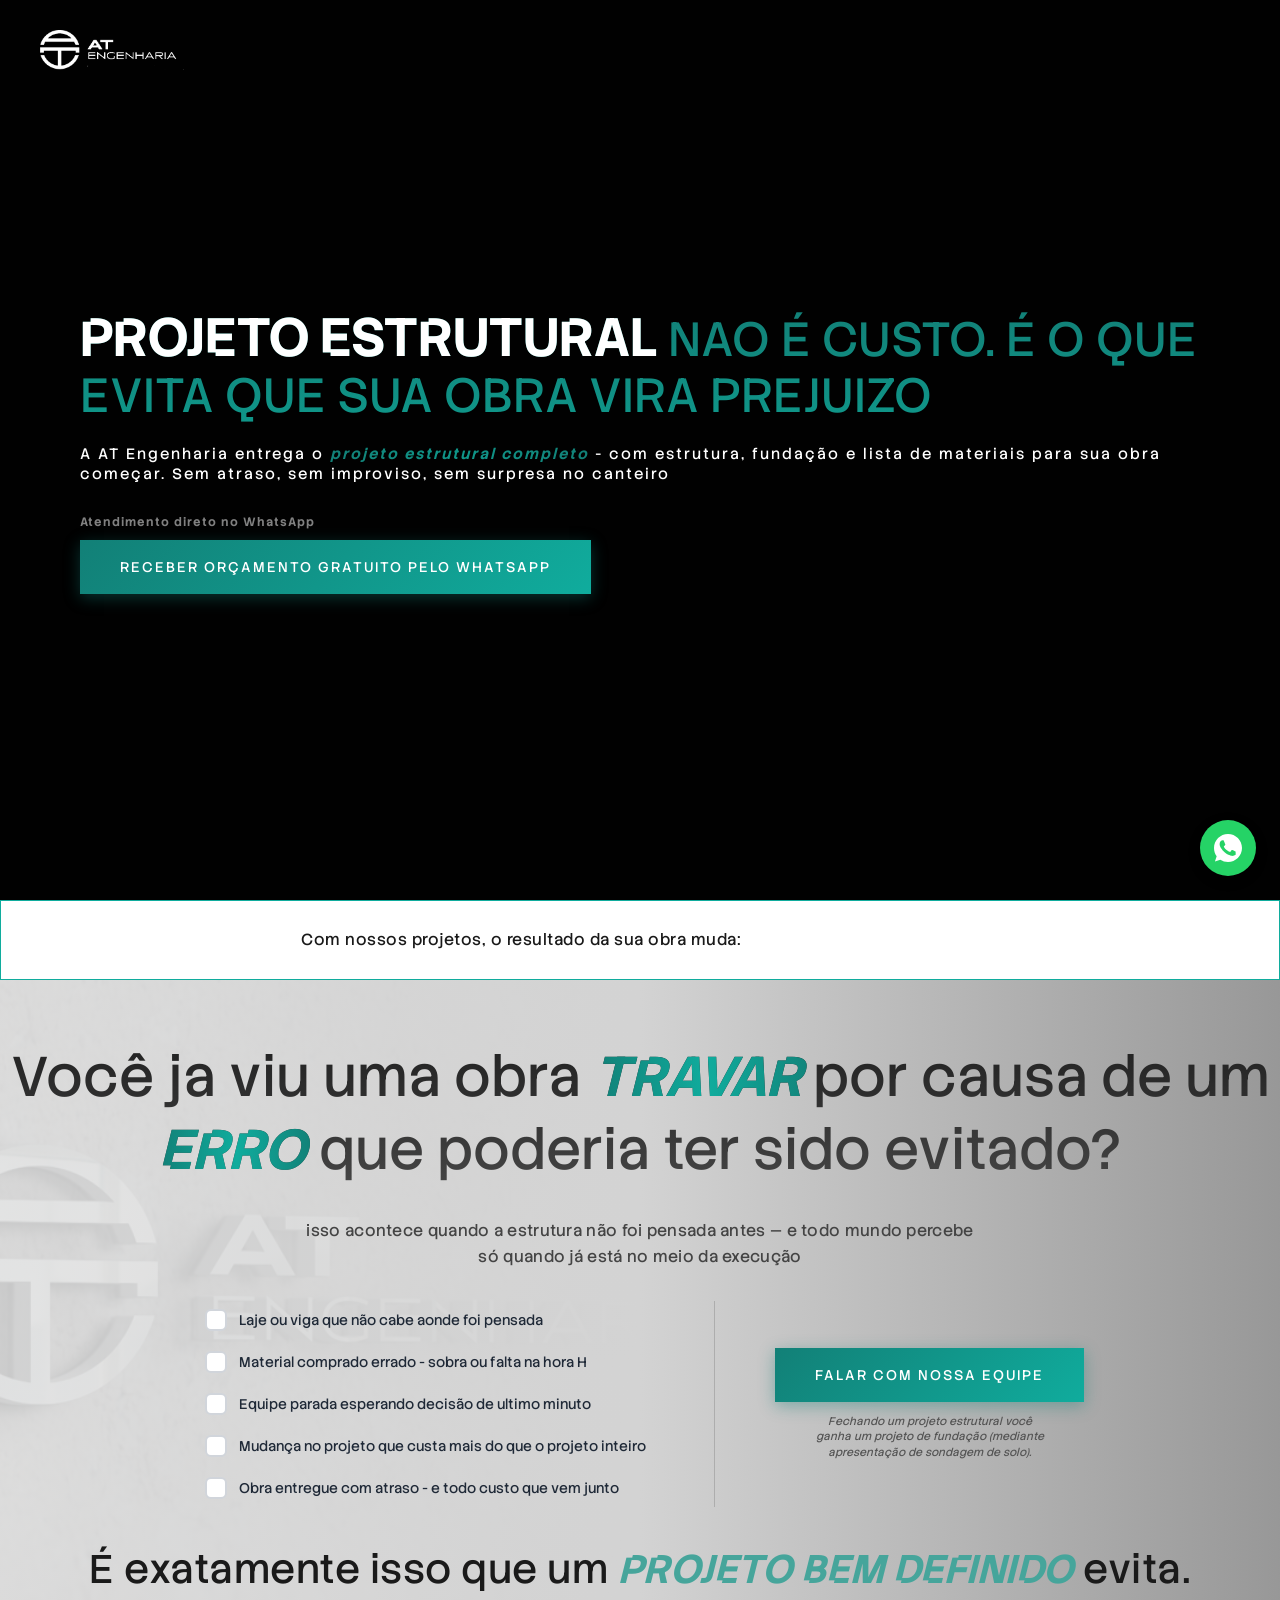
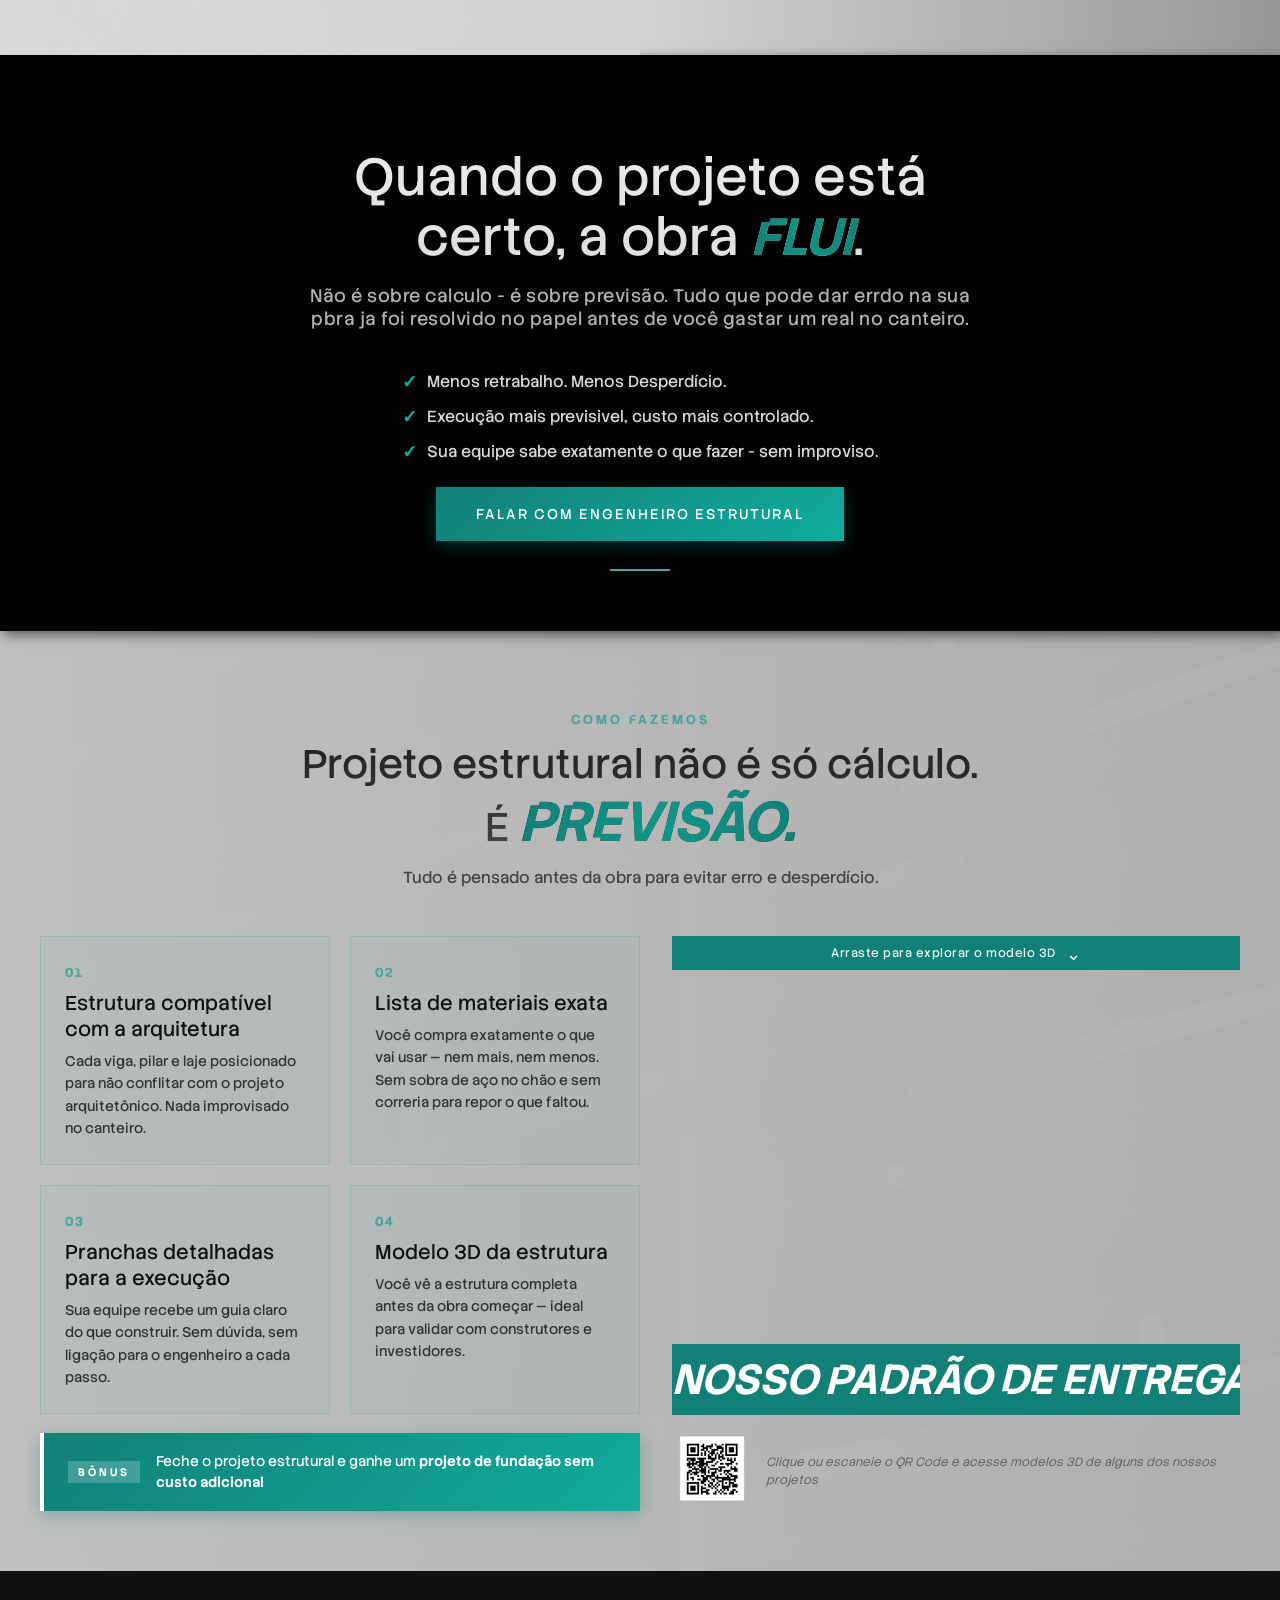
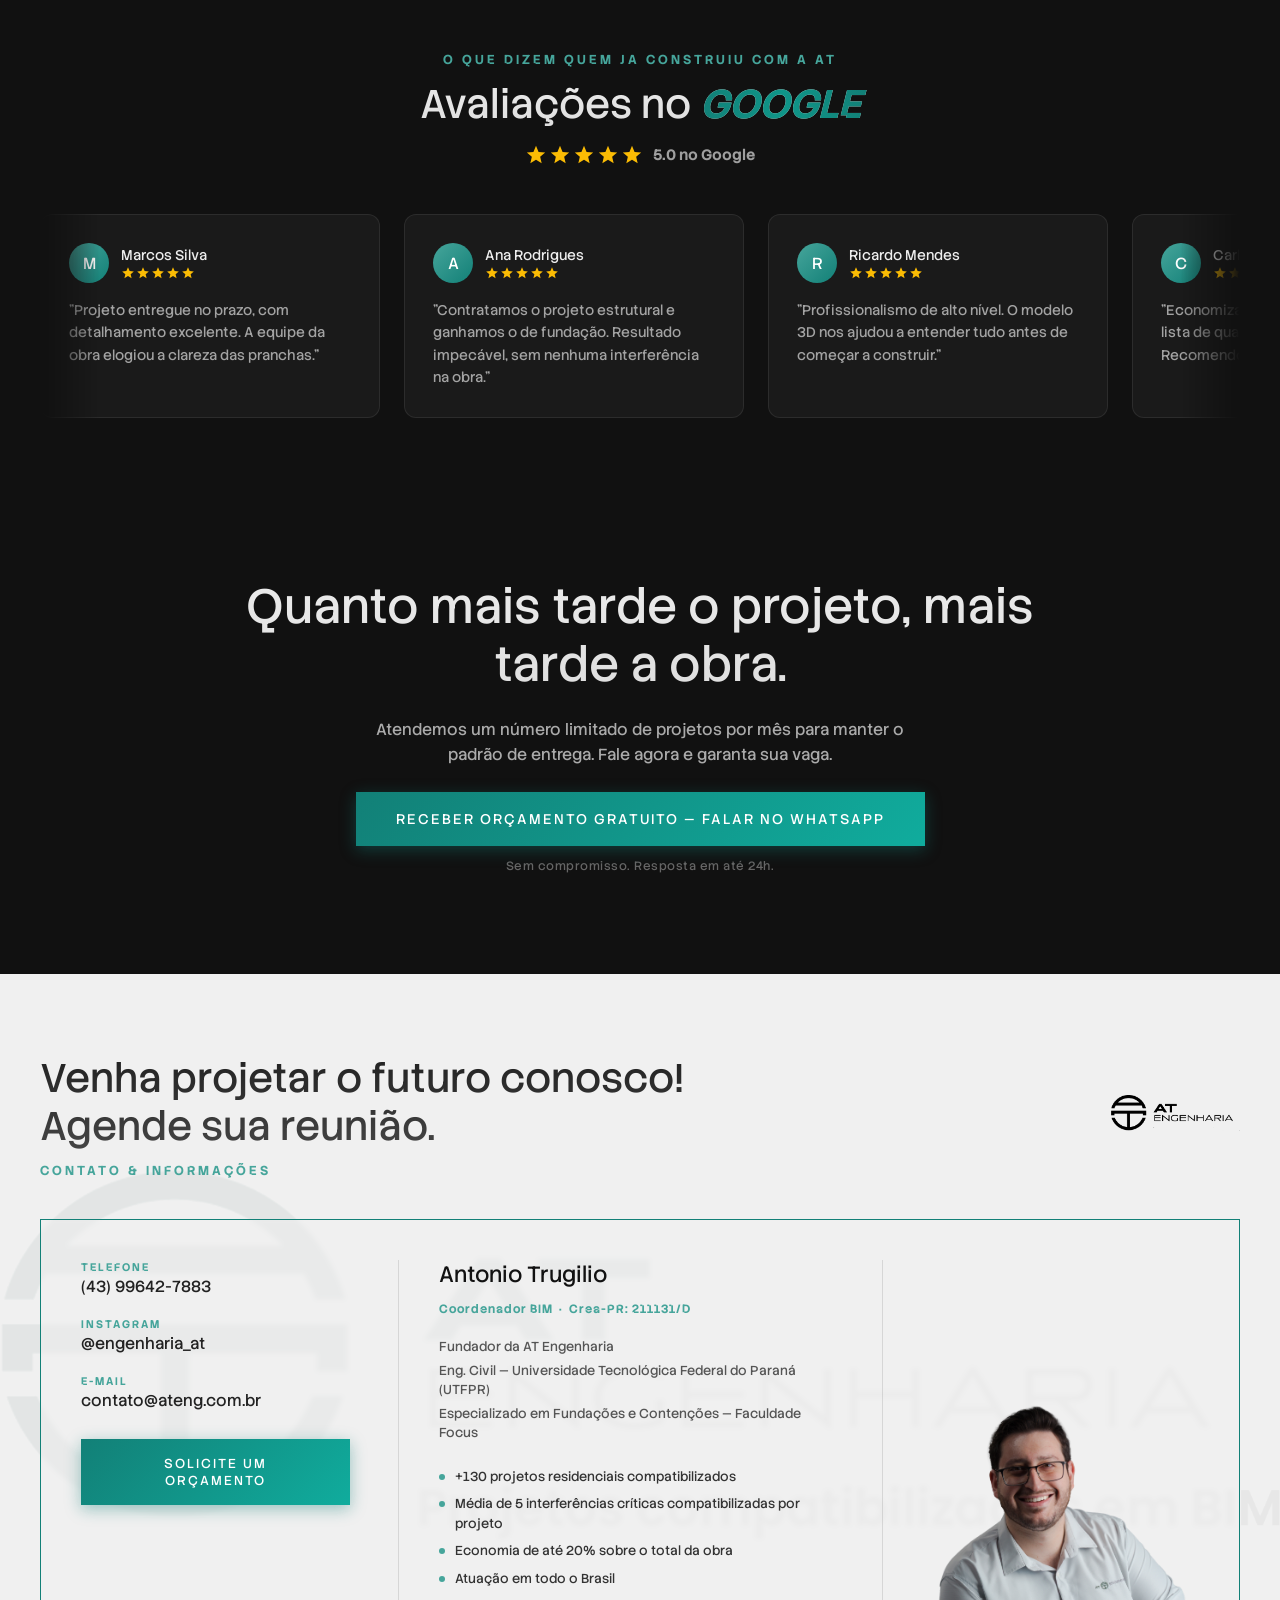
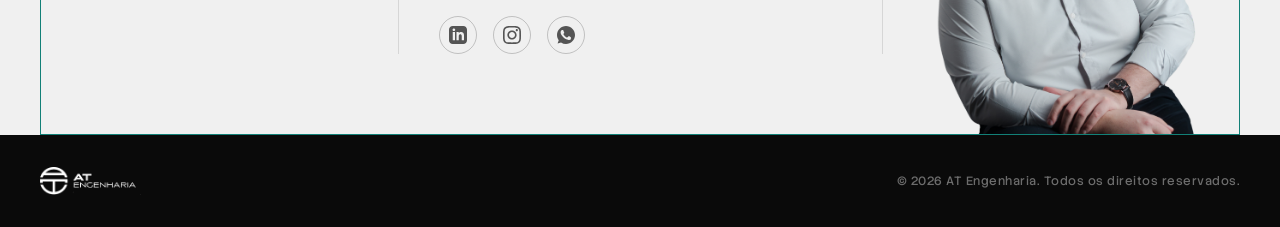
==== commit 552d1090: "Switch to grid; add cards and bonus Refine text for the first two diferencial cards, add two new car" ====
--- a/index.html
+++ b/index.html
@@ -217,16 +217,34 @@
                 <div class="dif-card">
                     <div class="dif-card-body">
                         <span class="dif-card-number">01</span>
-                        <h3>Estrutura alinhada com a arquitetura</h3>
-                        <p>Compatibilizamos estrutura e arquitetura para que nada precise ser improvisado no canteiro.</p>
+                        <h3>Estrutura compatível com a arquitetura</h3>
+                        <p>Cada viga, pilar e laje posicionado para não conflitar com o projeto arquitetônico. Nada improvisado no canteiro.</p>
                     </div>
                 </div>
                 <div class="dif-card">
                     <div class="dif-card-body">
                         <span class="dif-card-number">02</span>
-                        <h3>Lista de materiais definida</h3>
-                        <p>Quantitativos precisos para você comprar exatamente o que precisa — sem sobra, sem falta.</p>
-                    </div>
+                        <h3>Lista de materiais exata</h3>
+                        <p>Você compra exatamente o que vai usar — nem mais, nem menos. Sem sobra de aço no chão e sem correria para repor o que faltou.</p>
+                    </div>
+                </div>
+                <div class="dif-card">
+                    <div class="dif-card-body">
+                        <span class="dif-card-number">03</span>
+                        <h3>Pranchas detalhadas para a execução</h3>
+                        <p>Sua equipe recebe um guia claro do que construir. Sem dúvida, sem ligação para o engenheiro a cada passo.</p>
+                    </div>
+                </div>
+                <div class="dif-card">
+                    <div class="dif-card-body">
+                        <span class="dif-card-number">04</span>
+                        <h3>Modelo 3D da estrutura</h3>
+                        <p>Você vê a estrutura completa antes da obra começar — ideal para validar com construtores e investidores.</p>
+                    </div>
+                </div>
+                <div class="dif-bonus">
+                    <span class="dif-bonus-tag">BÔNUS</span>
+                    <p class="dif-bonus-text">Feche o projeto estrutural e ganhe um <strong>projeto de fundação sem custo adicional</strong></p>
                 </div>
             </div>
             <div class="diferenciais-modelo">
--- a/style.css
+++ b/style.css
@@ -16,6 +16,10 @@
     margin: 0;
     padding: 0;
     box-sizing: border-box;
+}
+
+html {
+    overflow-x: hidden;
 }
 
 body {
@@ -86,7 +90,7 @@
 
 .hero-title {
     font-family: 'StackSansText', sans-serif;
-    font-size: 76px;
+    font-size: 48px;
     font-weight: 400;
     background: linear-gradient(to bottom, #128077, #0f9689);
     -webkit-background-clip: text;
@@ -112,7 +116,7 @@
     font-family: 'StackSansNotch', sans-serif;
     font-weight: 700;
     font-style: normal;
-    font-size: 80px;
+    font-size: 54px;
     background: none;
     -webkit-background-clip: unset;
     -webkit-text-fill-color: #ffffff;
@@ -924,7 +928,7 @@
 .diferenciais {
     background: rgba(24, 24, 24, 0.194);
     padding: 80px 40px 60px;
-    overflow: visible;
+    overflow: hidden;
     position: relative;
 }
 
@@ -1011,10 +1015,11 @@
 .diferenciais-cards {
     flex: 0 0 50%;
     max-width: 50%;
-    display: flex;
-    flex-direction: column;
+    display: grid;
+    grid-template-columns: 1fr 1fr;
     gap: 20px;
     position: relative;
+    align-content: start;
 }
 
 
@@ -1062,6 +1067,41 @@
     line-height: 1.6;
 }
 
+.dif-bonus {
+    grid-column: 1 / -1;
+    display: flex;
+    align-items: center;
+    gap: 16px;
+    background: linear-gradient(135deg, #128077, #10ac9d);
+    padding: 18px 24px;
+    border-left: 4px solid #fff;
+    box-shadow: 0 4px 16px rgba(18, 128, 119, 0.35);
+}
+
+.dif-bonus-tag {
+    font-family: 'StackSansNotch', sans-serif;
+    font-size: 11px;
+    font-weight: 700;
+    letter-spacing: 3px;
+    color: #fff;
+    background: rgba(255, 255, 255, 0.2);
+    padding: 4px 10px;
+    white-space: nowrap;
+    flex-shrink: 0;
+}
+
+.dif-bonus-text {
+    font-family: 'StackSansText', sans-serif;
+    font-size: 14px;
+    font-weight: 400;
+    color: #fff;
+    line-height: 1.5;
+}
+
+.dif-bonus-text strong {
+    font-weight: 700;
+}
+
 .diferenciais-modelo {
     flex: 0 0 calc(50% - 32px);
     max-width: calc(50% - 32px);
@@ -1236,6 +1276,7 @@
         flex: none;
         max-width: 100%;
         width: 100%;
+        grid-template-columns: 1fr;
     }
 
     .diferenciais-modelo {
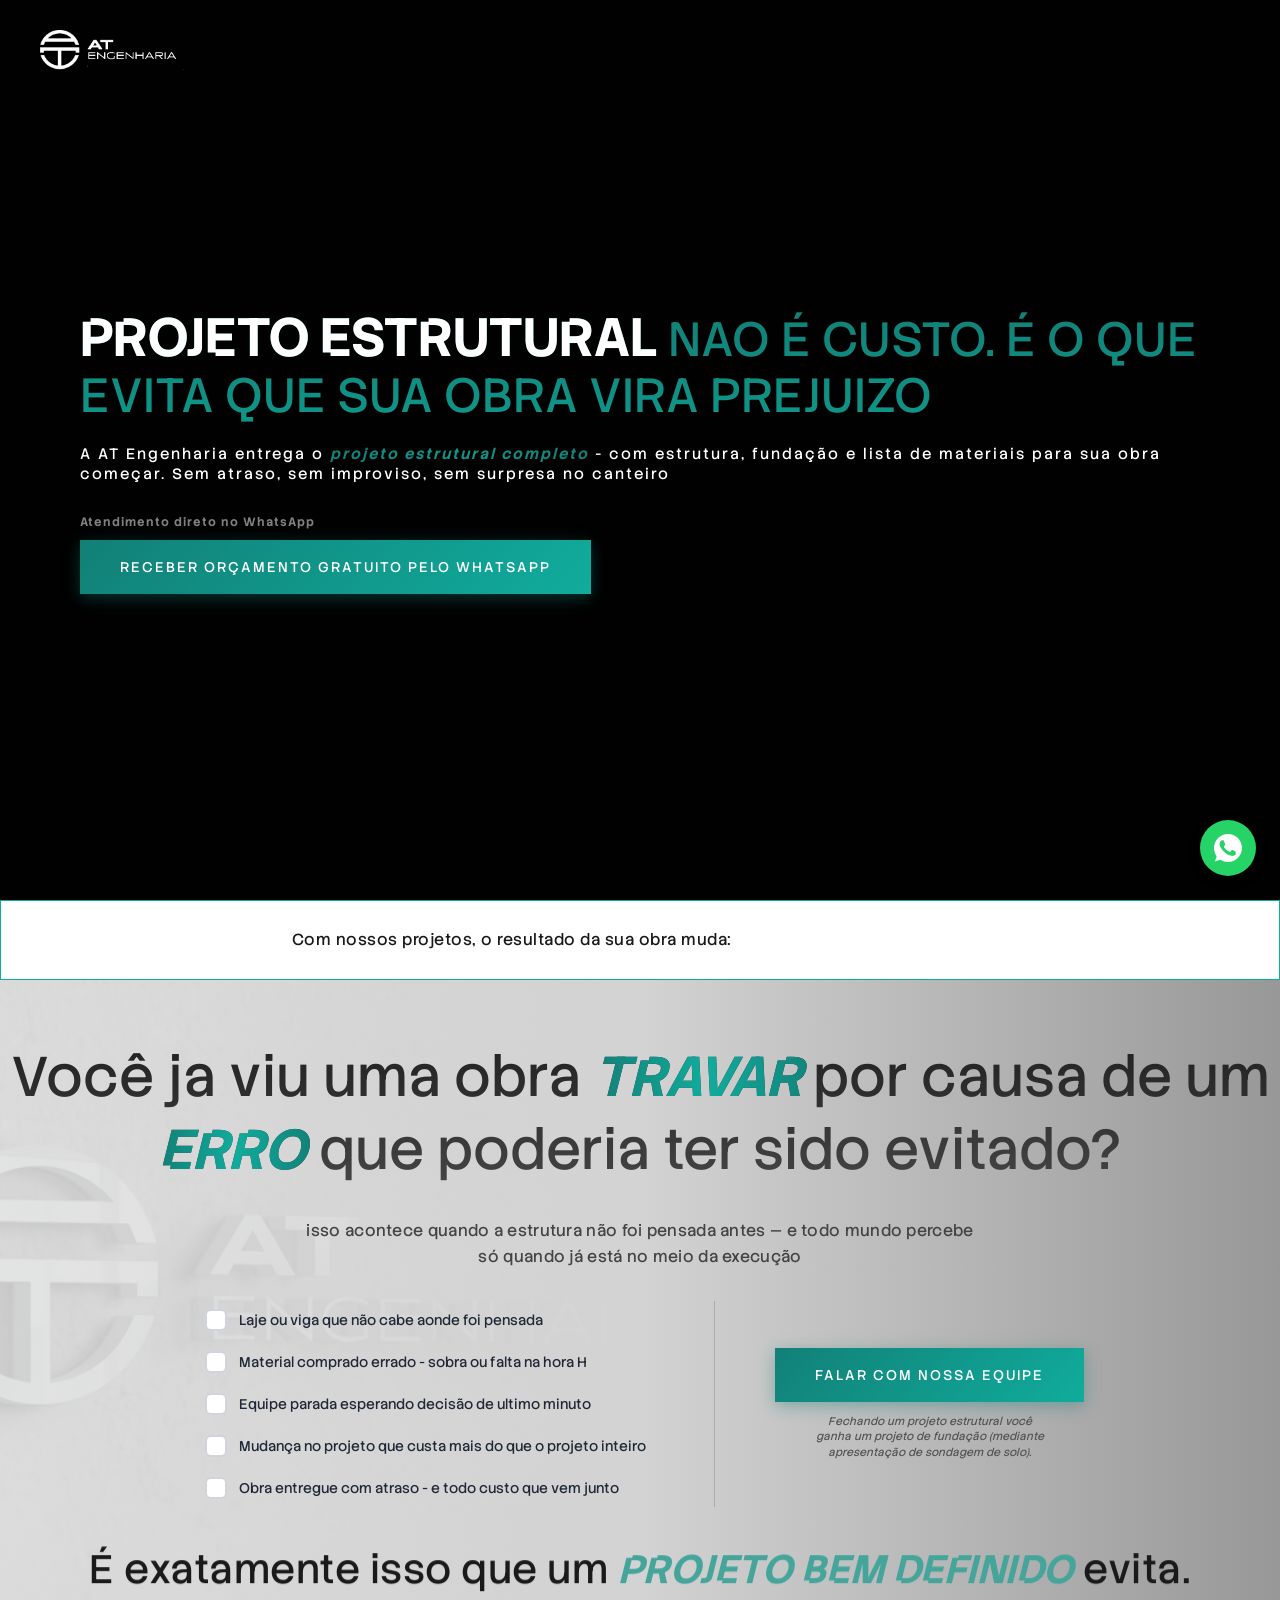
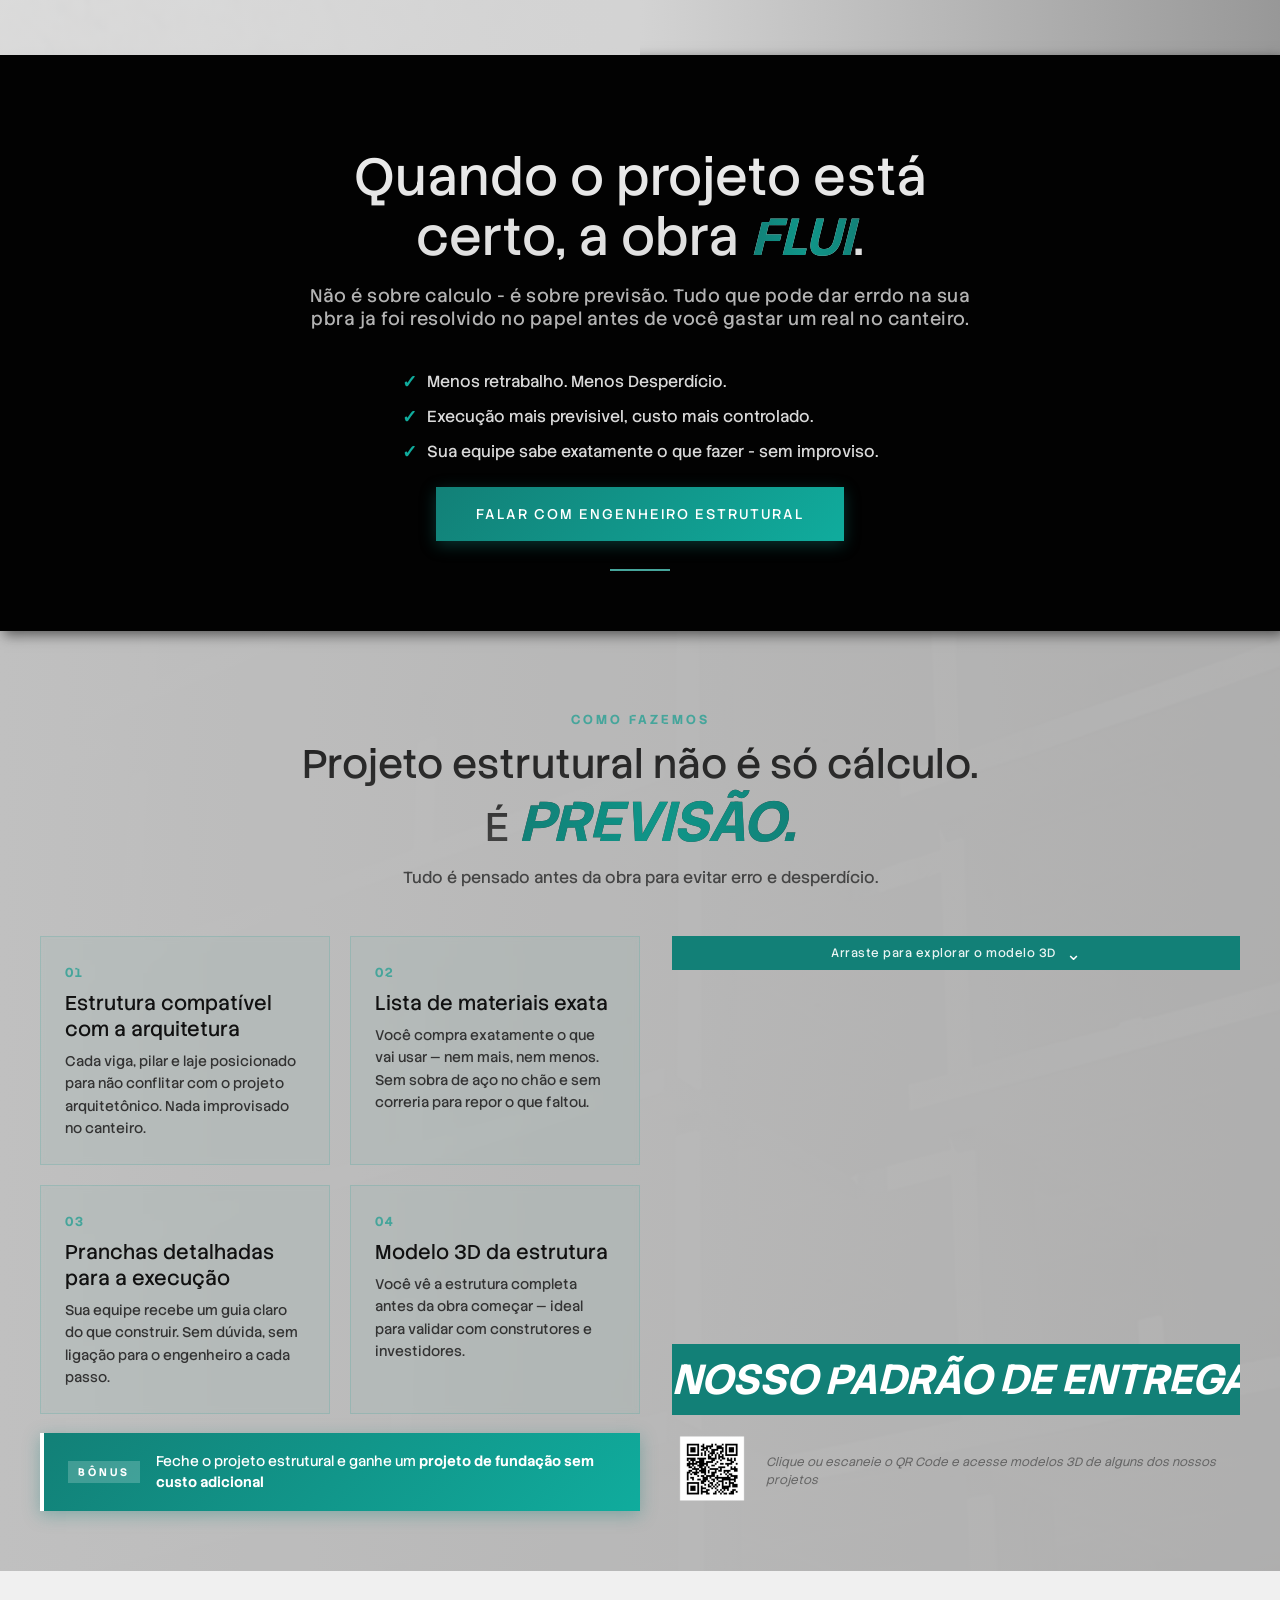
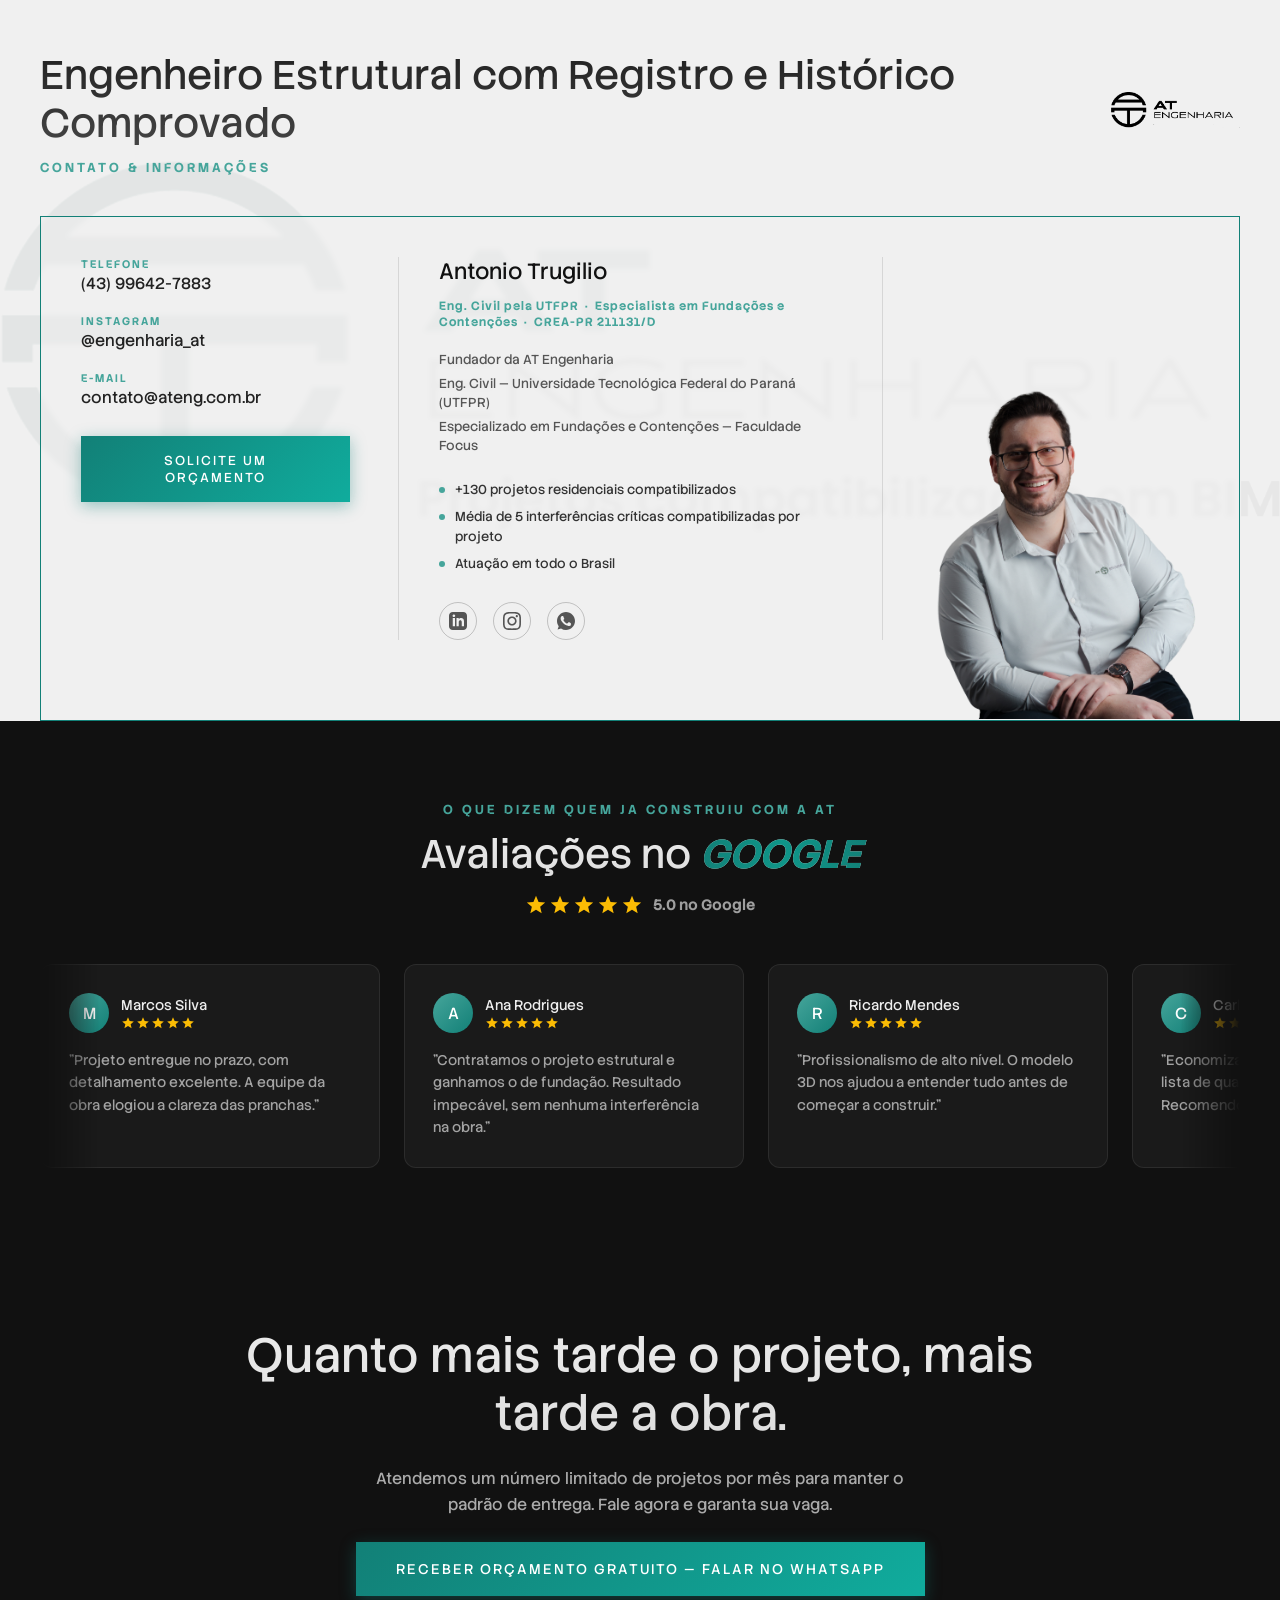
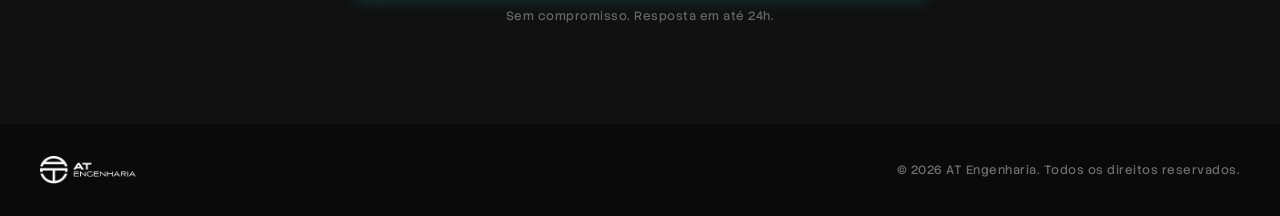
==== commit 17a5ab7f: "Replace final block with 'Quem Faz' profile Replace the existing .bloco-final section with a new 'QU" ====
--- a/index.html
+++ b/index.html
@@ -285,127 +285,11 @@
         </div>
     </section>
 
-    <!-- AVALIAÇÕES GOOGLE -->
-    <section class="avaliacoes">
-        <div class="avaliacoes-header">
-            <span class="avaliacoes-tag">O QUE DIZEM QUEM JA CONSTRUIU COM A AT</span>
-            <h2 class="avaliacoes-headline">Avaliações no <em>Google </em></h2>
-            <div class="avaliacoes-rating">
-                <div class="avaliacoes-stars">
-                    <svg viewBox="0 0 24 24" class="star-icon filled"><path d="M12 17.27L18.18 21l-1.64-7.03L22 9.24l-7.19-.61L12 2 9.19 8.63 2 9.24l5.46 4.73L5.82 21z"/></svg>
-                    <svg viewBox="0 0 24 24" class="star-icon filled"><path d="M12 17.27L18.18 21l-1.64-7.03L22 9.24l-7.19-.61L12 2 9.19 8.63 2 9.24l5.46 4.73L5.82 21z"/></svg>
-                    <svg viewBox="0 0 24 24" class="star-icon filled"><path d="M12 17.27L18.18 21l-1.64-7.03L22 9.24l-7.19-.61L12 2 9.19 8.63 2 9.24l5.46 4.73L5.82 21z"/></svg>
-                    <svg viewBox="0 0 24 24" class="star-icon filled"><path d="M12 17.27L18.18 21l-1.64-7.03L22 9.24l-7.19-.61L12 2 9.19 8.63 2 9.24l5.46 4.73L5.82 21z"/></svg>
-                    <svg viewBox="0 0 24 24" class="star-icon filled"><path d="M12 17.27L18.18 21l-1.64-7.03L22 9.24l-7.19-.61L12 2 9.19 8.63 2 9.24l5.46 4.73L5.82 21z"/></svg>
-                </div>
-                <span class="avaliacoes-nota">5.0 no Google</span>
-            </div>
-        </div>
-        <div class="avaliacoes-track-wrapper">
-            <div class="avaliacoes-track">
-                <div class="avaliacao-card">
-                    <div class="avaliacao-top">
-                        <div class="avaliacao-avatar">M</div>
-                        <div class="avaliacao-info">
-                            <span class="avaliacao-nome">Marcos Silva</span>
-                            <div class="avaliacao-stars-sm">
-                                <svg viewBox="0 0 24 24" class="star-sm"><path d="M12 17.27L18.18 21l-1.64-7.03L22 9.24l-7.19-.61L12 2 9.19 8.63 2 9.24l5.46 4.73L5.82 21z"/></svg>
-                                <svg viewBox="0 0 24 24" class="star-sm"><path d="M12 17.27L18.18 21l-1.64-7.03L22 9.24l-7.19-.61L12 2 9.19 8.63 2 9.24l5.46 4.73L5.82 21z"/></svg>
-                                <svg viewBox="0 0 24 24" class="star-sm"><path d="M12 17.27L18.18 21l-1.64-7.03L22 9.24l-7.19-.61L12 2 9.19 8.63 2 9.24l5.46 4.73L5.82 21z"/></svg>
-                                <svg viewBox="0 0 24 24" class="star-sm"><path d="M12 17.27L18.18 21l-1.64-7.03L22 9.24l-7.19-.61L12 2 9.19 8.63 2 9.24l5.46 4.73L5.82 21z"/></svg>
-                                <svg viewBox="0 0 24 24" class="star-sm"><path d="M12 17.27L18.18 21l-1.64-7.03L22 9.24l-7.19-.61L12 2 9.19 8.63 2 9.24l5.46 4.73L5.82 21z"/></svg>
-                            </div>
-                        </div>
-                    </div>
-                    <p class="avaliacao-texto">"Projeto entregue no prazo, com detalhamento excelente. A equipe da obra elogiou a clareza das pranchas."</p>
-                </div>
-                <div class="avaliacao-card">
-                    <div class="avaliacao-top">
-                        <div class="avaliacao-avatar">A</div>
-                        <div class="avaliacao-info">
-                            <span class="avaliacao-nome">Ana Rodrigues</span>
-                            <div class="avaliacao-stars-sm">
-                                <svg viewBox="0 0 24 24" class="star-sm"><path d="M12 17.27L18.18 21l-1.64-7.03L22 9.24l-7.19-.61L12 2 9.19 8.63 2 9.24l5.46 4.73L5.82 21z"/></svg>
-                                <svg viewBox="0 0 24 24" class="star-sm"><path d="M12 17.27L18.18 21l-1.64-7.03L22 9.24l-7.19-.61L12 2 9.19 8.63 2 9.24l5.46 4.73L5.82 21z"/></svg>
-                                <svg viewBox="0 0 24 24" class="star-sm"><path d="M12 17.27L18.18 21l-1.64-7.03L22 9.24l-7.19-.61L12 2 9.19 8.63 2 9.24l5.46 4.73L5.82 21z"/></svg>
-                                <svg viewBox="0 0 24 24" class="star-sm"><path d="M12 17.27L18.18 21l-1.64-7.03L22 9.24l-7.19-.61L12 2 9.19 8.63 2 9.24l5.46 4.73L5.82 21z"/></svg>
-                                <svg viewBox="0 0 24 24" class="star-sm"><path d="M12 17.27L18.18 21l-1.64-7.03L22 9.24l-7.19-.61L12 2 9.19 8.63 2 9.24l5.46 4.73L5.82 21z"/></svg>
-                            </div>
-                        </div>
-                    </div>
-                    <p class="avaliacao-texto">"Contratamos o projeto estrutural e ganhamos o de fundação. Resultado impecável, sem nenhuma interferência na obra."</p>
-                </div>
-                <div class="avaliacao-card">
-                    <div class="avaliacao-top">
-                        <div class="avaliacao-avatar">R</div>
-                        <div class="avaliacao-info">
-                            <span class="avaliacao-nome">Ricardo Mendes</span>
-                            <div class="avaliacao-stars-sm">
-                                <svg viewBox="0 0 24 24" class="star-sm"><path d="M12 17.27L18.18 21l-1.64-7.03L22 9.24l-7.19-.61L12 2 9.19 8.63 2 9.24l5.46 4.73L5.82 21z"/></svg>
-                                <svg viewBox="0 0 24 24" class="star-sm"><path d="M12 17.27L18.18 21l-1.64-7.03L22 9.24l-7.19-.61L12 2 9.19 8.63 2 9.24l5.46 4.73L5.82 21z"/></svg>
-                                <svg viewBox="0 0 24 24" class="star-sm"><path d="M12 17.27L18.18 21l-1.64-7.03L22 9.24l-7.19-.61L12 2 9.19 8.63 2 9.24l5.46 4.73L5.82 21z"/></svg>
-                                <svg viewBox="0 0 24 24" class="star-sm"><path d="M12 17.27L18.18 21l-1.64-7.03L22 9.24l-7.19-.61L12 2 9.19 8.63 2 9.24l5.46 4.73L5.82 21z"/></svg>
-                                <svg viewBox="0 0 24 24" class="star-sm"><path d="M12 17.27L18.18 21l-1.64-7.03L22 9.24l-7.19-.61L12 2 9.19 8.63 2 9.24l5.46 4.73L5.82 21z"/></svg>
-                            </div>
-                        </div>
-                    </div>
-                    <p class="avaliacao-texto">"Profissionalismo de alto nível. O modelo 3D nos ajudou a entender tudo antes de começar a construir."</p>
-                </div>
-                <div class="avaliacao-card">
-                    <div class="avaliacao-top">
-                        <div class="avaliacao-avatar">C</div>
-                        <div class="avaliacao-info">
-                            <span class="avaliacao-nome">Carlos Ferreira</span>
-                            <div class="avaliacao-stars-sm">
-                                <svg viewBox="0 0 24 24" class="star-sm"><path d="M12 17.27L18.18 21l-1.64-7.03L22 9.24l-7.19-.61L12 2 9.19 8.63 2 9.24l5.46 4.73L5.82 21z"/></svg>
-                                <svg viewBox="0 0 24 24" class="star-sm"><path d="M12 17.27L18.18 21l-1.64-7.03L22 9.24l-7.19-.61L12 2 9.19 8.63 2 9.24l5.46 4.73L5.82 21z"/></svg>
-                                <svg viewBox="0 0 24 24" class="star-sm"><path d="M12 17.27L18.18 21l-1.64-7.03L22 9.24l-7.19-.61L12 2 9.19 8.63 2 9.24l5.46 4.73L5.82 21z"/></svg>
-                                <svg viewBox="0 0 24 24" class="star-sm"><path d="M12 17.27L18.18 21l-1.64-7.03L22 9.24l-7.19-.61L12 2 9.19 8.63 2 9.24l5.46 4.73L5.82 21z"/></svg>
-                                <svg viewBox="0 0 24 24" class="star-sm"><path d="M12 17.27L18.18 21l-1.64-7.03L22 9.24l-7.19-.61L12 2 9.19 8.63 2 9.24l5.46 4.73L5.82 21z"/></svg>
-                            </div>
-                        </div>
-                    </div>
-                    <p class="avaliacao-texto">"Economizamos muito material graças à lista de quantitativos precisa. Recomendo demais a Ateng."</p>
-                </div>
-                <div class="avaliacao-card">
-                    <div class="avaliacao-top">
-                        <div class="avaliacao-avatar">L</div>
-                        <div class="avaliacao-info">
-                            <span class="avaliacao-nome">Luciana Costa</span>
-                            <div class="avaliacao-stars-sm">
-                                <svg viewBox="0 0 24 24" class="star-sm"><path d="M12 17.27L18.18 21l-1.64-7.03L22 9.24l-7.19-.61L12 2 9.19 8.63 2 9.24l5.46 4.73L5.82 21z"/></svg>
-                                <svg viewBox="0 0 24 24" class="star-sm"><path d="M12 17.27L18.18 21l-1.64-7.03L22 9.24l-7.19-.61L12 2 9.19 8.63 2 9.24l5.46 4.73L5.82 21z"/></svg>
-                                <svg viewBox="0 0 24 24" class="star-sm"><path d="M12 17.27L18.18 21l-1.64-7.03L22 9.24l-7.19-.61L12 2 9.19 8.63 2 9.24l5.46 4.73L5.82 21z"/></svg>
-                                <svg viewBox="0 0 24 24" class="star-sm"><path d="M12 17.27L18.18 21l-1.64-7.03L22 9.24l-7.19-.61L12 2 9.19 8.63 2 9.24l5.46 4.73L5.82 21z"/></svg>
-                                <svg viewBox="0 0 24 24" class="star-sm"><path d="M12 17.27L18.18 21l-1.64-7.03L22 9.24l-7.19-.61L12 2 9.19 8.63 2 9.24l5.46 4.73L5.82 21z"/></svg>
-                            </div>
-                        </div>
-                    </div>
-                    <p class="avaliacao-texto">"Atendimento rápido e projeto muito bem detalhado. A obra fluiu sem nenhum problema estrutural."</p>
-                </div>
-            </div>
-        </div>
-    </section>
-
-
-
-    <!-- CTA FINAL -->
-    <section class="cta-final">
-        <div class="cta-final-inner">
-            <h2 class="cta-final-headline">Quanto mais tarde o projeto, mais tarde a obra.</h2>
-            <p class="cta-final-sub">Atendemos um número limitado de projetos por mês para manter o padrão de entrega. Fale agora e garanta sua vaga.</p>
-            <div class="cta-final-btn-group">
-                <a href="https://wa.me/5543996427883" target="_blank" rel="noopener noreferrer" class="cta-final-btn">Receber orçamento gratuito — falar no WhatsApp</a>
-                <span class="cta-final-caption">Sem compromisso. Resposta em até 24h.</span>
-            </div>
-        </div>
-    </section>
-
-    <!-- BLOCO FINAL -->
+    <!-- QUEM FAZ -->
     <section class="bloco-final">
         <div class="bloco-final-header">
             <div class="bloco-final-header-left">
-                <h2 class="bloco-final-titulo">Venha projetar o futuro conosco!<br>Agende sua reunião.</h2>
+                <h2 class="bloco-final-titulo">Engenheiro Estrutural com Registro e Histórico Comprovado</h2>
                 <span class="bloco-final-subtitulo">Contato & Informações</span>
             </div>
             <img src="images/ateng-logo-white.png" alt="Ateng Logo" class="bloco-final-logo">
@@ -431,7 +315,7 @@
             <!-- CENTRO — Sobre -->
             <div class="bloco-final-sobre">
                 <h3 class="bloco-final-nome">Antonio Trugilio</h3>
-                <span class="bloco-final-cargo">Coordenador BIM &nbsp;·&nbsp; Crea-PR: 211131/D</span>
+                <span class="bloco-final-cargo">Eng. Civil pela UTFPR &nbsp;·&nbsp; Especialista em Fundações e Contenções &nbsp;·&nbsp; CREA-PR 211131/D</span>
                 <div class="bloco-final-bio">
                     <p>Fundador da AT Engenharia</p>
                     <p>Eng. Civil — Universidade Tecnológica Federal do Paraná (UTFPR)</p>
@@ -440,7 +324,7 @@
                 <ul class="bloco-final-stats">
                     <li>+130 projetos residenciais compatibilizados</li>
                     <li>Média de 5 interferências críticas compatibilizadas por projeto</li>
-                    <li>Economia de até 20% sobre o total da obra</li>
+                
                     <li>Atuação em todo o Brasil</li>
                 </ul>
                 <div class="bloco-final-socials">
@@ -465,6 +349,123 @@
             </div>
         </div>
     </section>
+
+    <!-- AVALIAÇÕES GOOGLE -->
+    <section class="avaliacoes">
+        <div class="avaliacoes-header">
+            <span class="avaliacoes-tag">O QUE DIZEM QUEM JA CONSTRUIU COM A AT</span>
+            <h2 class="avaliacoes-headline">Avaliações no <em>Google </em></h2>
+            <div class="avaliacoes-rating">
+                <div class="avaliacoes-stars">
+                    <svg viewBox="0 0 24 24" class="star-icon filled"><path d="M12 17.27L18.18 21l-1.64-7.03L22 9.24l-7.19-.61L12 2 9.19 8.63 2 9.24l5.46 4.73L5.82 21z"/></svg>
+                    <svg viewBox="0 0 24 24" class="star-icon filled"><path d="M12 17.27L18.18 21l-1.64-7.03L22 9.24l-7.19-.61L12 2 9.19 8.63 2 9.24l5.46 4.73L5.82 21z"/></svg>
+                    <svg viewBox="0 0 24 24" class="star-icon filled"><path d="M12 17.27L18.18 21l-1.64-7.03L22 9.24l-7.19-.61L12 2 9.19 8.63 2 9.24l5.46 4.73L5.82 21z"/></svg>
+                    <svg viewBox="0 0 24 24" class="star-icon filled"><path d="M12 17.27L18.18 21l-1.64-7.03L22 9.24l-7.19-.61L12 2 9.19 8.63 2 9.24l5.46 4.73L5.82 21z"/></svg>
+                    <svg viewBox="0 0 24 24" class="star-icon filled"><path d="M12 17.27L18.18 21l-1.64-7.03L22 9.24l-7.19-.61L12 2 9.19 8.63 2 9.24l5.46 4.73L5.82 21z"/></svg>
+                </div>
+                <span class="avaliacoes-nota">5.0 no Google</span>
+            </div>
+        </div>
+        <div class="avaliacoes-track-wrapper">
+            <div class="avaliacoes-track">
+                <div class="avaliacao-card">
+                    <div class="avaliacao-top">
+                        <div class="avaliacao-avatar">M</div>
+                        <div class="avaliacao-info">
+                            <span class="avaliacao-nome">Marcos Silva</span>
+                            <div class="avaliacao-stars-sm">
+                                <svg viewBox="0 0 24 24" class="star-sm"><path d="M12 17.27L18.18 21l-1.64-7.03L22 9.24l-7.19-.61L12 2 9.19 8.63 2 9.24l5.46 4.73L5.82 21z"/></svg>
+                                <svg viewBox="0 0 24 24" class="star-sm"><path d="M12 17.27L18.18 21l-1.64-7.03L22 9.24l-7.19-.61L12 2 9.19 8.63 2 9.24l5.46 4.73L5.82 21z"/></svg>
+                                <svg viewBox="0 0 24 24" class="star-sm"><path d="M12 17.27L18.18 21l-1.64-7.03L22 9.24l-7.19-.61L12 2 9.19 8.63 2 9.24l5.46 4.73L5.82 21z"/></svg>
+                                <svg viewBox="0 0 24 24" class="star-sm"><path d="M12 17.27L18.18 21l-1.64-7.03L22 9.24l-7.19-.61L12 2 9.19 8.63 2 9.24l5.46 4.73L5.82 21z"/></svg>
+                                <svg viewBox="0 0 24 24" class="star-sm"><path d="M12 17.27L18.18 21l-1.64-7.03L22 9.24l-7.19-.61L12 2 9.19 8.63 2 9.24l5.46 4.73L5.82 21z"/></svg>
+                            </div>
+                        </div>
+                    </div>
+                    <p class="avaliacao-texto">"Projeto entregue no prazo, com detalhamento excelente. A equipe da obra elogiou a clareza das pranchas."</p>
+                </div>
+                <div class="avaliacao-card">
+                    <div class="avaliacao-top">
+                        <div class="avaliacao-avatar">A</div>
+                        <div class="avaliacao-info">
+                            <span class="avaliacao-nome">Ana Rodrigues</span>
+                            <div class="avaliacao-stars-sm">
+                                <svg viewBox="0 0 24 24" class="star-sm"><path d="M12 17.27L18.18 21l-1.64-7.03L22 9.24l-7.19-.61L12 2 9.19 8.63 2 9.24l5.46 4.73L5.82 21z"/></svg>
+                                <svg viewBox="0 0 24 24" class="star-sm"><path d="M12 17.27L18.18 21l-1.64-7.03L22 9.24l-7.19-.61L12 2 9.19 8.63 2 9.24l5.46 4.73L5.82 21z"/></svg>
+                                <svg viewBox="0 0 24 24" class="star-sm"><path d="M12 17.27L18.18 21l-1.64-7.03L22 9.24l-7.19-.61L12 2 9.19 8.63 2 9.24l5.46 4.73L5.82 21z"/></svg>
+                                <svg viewBox="0 0 24 24" class="star-sm"><path d="M12 17.27L18.18 21l-1.64-7.03L22 9.24l-7.19-.61L12 2 9.19 8.63 2 9.24l5.46 4.73L5.82 21z"/></svg>
+                                <svg viewBox="0 0 24 24" class="star-sm"><path d="M12 17.27L18.18 21l-1.64-7.03L22 9.24l-7.19-.61L12 2 9.19 8.63 2 9.24l5.46 4.73L5.82 21z"/></svg>
+                            </div>
+                        </div>
+                    </div>
+                    <p class="avaliacao-texto">"Contratamos o projeto estrutural e ganhamos o de fundação. Resultado impecável, sem nenhuma interferência na obra."</p>
+                </div>
+                <div class="avaliacao-card">
+                    <div class="avaliacao-top">
+                        <div class="avaliacao-avatar">R</div>
+                        <div class="avaliacao-info">
+                            <span class="avaliacao-nome">Ricardo Mendes</span>
+                            <div class="avaliacao-stars-sm">
+                                <svg viewBox="0 0 24 24" class="star-sm"><path d="M12 17.27L18.18 21l-1.64-7.03L22 9.24l-7.19-.61L12 2 9.19 8.63 2 9.24l5.46 4.73L5.82 21z"/></svg>
+                                <svg viewBox="0 0 24 24" class="star-sm"><path d="M12 17.27L18.18 21l-1.64-7.03L22 9.24l-7.19-.61L12 2 9.19 8.63 2 9.24l5.46 4.73L5.82 21z"/></svg>
+                                <svg viewBox="0 0 24 24" class="star-sm"><path d="M12 17.27L18.18 21l-1.64-7.03L22 9.24l-7.19-.61L12 2 9.19 8.63 2 9.24l5.46 4.73L5.82 21z"/></svg>
+                                <svg viewBox="0 0 24 24" class="star-sm"><path d="M12 17.27L18.18 21l-1.64-7.03L22 9.24l-7.19-.61L12 2 9.19 8.63 2 9.24l5.46 4.73L5.82 21z"/></svg>
+                                <svg viewBox="0 0 24 24" class="star-sm"><path d="M12 17.27L18.18 21l-1.64-7.03L22 9.24l-7.19-.61L12 2 9.19 8.63 2 9.24l5.46 4.73L5.82 21z"/></svg>
+                            </div>
+                        </div>
+                    </div>
+                    <p class="avaliacao-texto">"Profissionalismo de alto nível. O modelo 3D nos ajudou a entender tudo antes de começar a construir."</p>
+                </div>
+                <div class="avaliacao-card">
+                    <div class="avaliacao-top">
+                        <div class="avaliacao-avatar">C</div>
+                        <div class="avaliacao-info">
+                            <span class="avaliacao-nome">Carlos Ferreira</span>
+                            <div class="avaliacao-stars-sm">
+                                <svg viewBox="0 0 24 24" class="star-sm"><path d="M12 17.27L18.18 21l-1.64-7.03L22 9.24l-7.19-.61L12 2 9.19 8.63 2 9.24l5.46 4.73L5.82 21z"/></svg>
+                                <svg viewBox="0 0 24 24" class="star-sm"><path d="M12 17.27L18.18 21l-1.64-7.03L22 9.24l-7.19-.61L12 2 9.19 8.63 2 9.24l5.46 4.73L5.82 21z"/></svg>
+                                <svg viewBox="0 0 24 24" class="star-sm"><path d="M12 17.27L18.18 21l-1.64-7.03L22 9.24l-7.19-.61L12 2 9.19 8.63 2 9.24l5.46 4.73L5.82 21z"/></svg>
+                                <svg viewBox="0 0 24 24" class="star-sm"><path d="M12 17.27L18.18 21l-1.64-7.03L22 9.24l-7.19-.61L12 2 9.19 8.63 2 9.24l5.46 4.73L5.82 21z"/></svg>
+                                <svg viewBox="0 0 24 24" class="star-sm"><path d="M12 17.27L18.18 21l-1.64-7.03L22 9.24l-7.19-.61L12 2 9.19 8.63 2 9.24l5.46 4.73L5.82 21z"/></svg>
+                            </div>
+                        </div>
+                    </div>
+                    <p class="avaliacao-texto">"Economizamos muito material graças à lista de quantitativos precisa. Recomendo demais a Ateng."</p>
+                </div>
+                <div class="avaliacao-card">
+                    <div class="avaliacao-top">
+                        <div class="avaliacao-avatar">L</div>
+                        <div class="avaliacao-info">
+                            <span class="avaliacao-nome">Luciana Costa</span>
+                            <div class="avaliacao-stars-sm">
+                                <svg viewBox="0 0 24 24" class="star-sm"><path d="M12 17.27L18.18 21l-1.64-7.03L22 9.24l-7.19-.61L12 2 9.19 8.63 2 9.24l5.46 4.73L5.82 21z"/></svg>
+                                <svg viewBox="0 0 24 24" class="star-sm"><path d="M12 17.27L18.18 21l-1.64-7.03L22 9.24l-7.19-.61L12 2 9.19 8.63 2 9.24l5.46 4.73L5.82 21z"/></svg>
+                                <svg viewBox="0 0 24 24" class="star-sm"><path d="M12 17.27L18.18 21l-1.64-7.03L22 9.24l-7.19-.61L12 2 9.19 8.63 2 9.24l5.46 4.73L5.82 21z"/></svg>
+                                <svg viewBox="0 0 24 24" class="star-sm"><path d="M12 17.27L18.18 21l-1.64-7.03L22 9.24l-7.19-.61L12 2 9.19 8.63 2 9.24l5.46 4.73L5.82 21z"/></svg>
+                                <svg viewBox="0 0 24 24" class="star-sm"><path d="M12 17.27L18.18 21l-1.64-7.03L22 9.24l-7.19-.61L12 2 9.19 8.63 2 9.24l5.46 4.73L5.82 21z"/></svg>
+                            </div>
+                        </div>
+                    </div>
+                    <p class="avaliacao-texto">"Atendimento rápido e projeto muito bem detalhado. A obra fluiu sem nenhum problema estrutural."</p>
+                </div>
+            </div>
+        </div>
+    </section>
+
+
+
+    <!-- CTA FINAL -->
+    <section class="cta-final">
+        <div class="cta-final-inner">
+            <h2 class="cta-final-headline">Quanto mais tarde o projeto, mais tarde a obra.</h2>
+            <p class="cta-final-sub">Atendemos um número limitado de projetos por mês para manter o padrão de entrega. Fale agora e garanta sua vaga.</p>
+            <div class="cta-final-btn-group">
+                <a href="https://wa.me/5543996427883" target="_blank" rel="noopener noreferrer" class="cta-final-btn">Receber orçamento gratuito — falar no WhatsApp</a>
+                <span class="cta-final-caption">Sem compromisso. Resposta em até 24h.</span>
+            </div>
+        </div>
+    </section>
+
 
     <!-- FOOTER -->
     <footer class="footer">
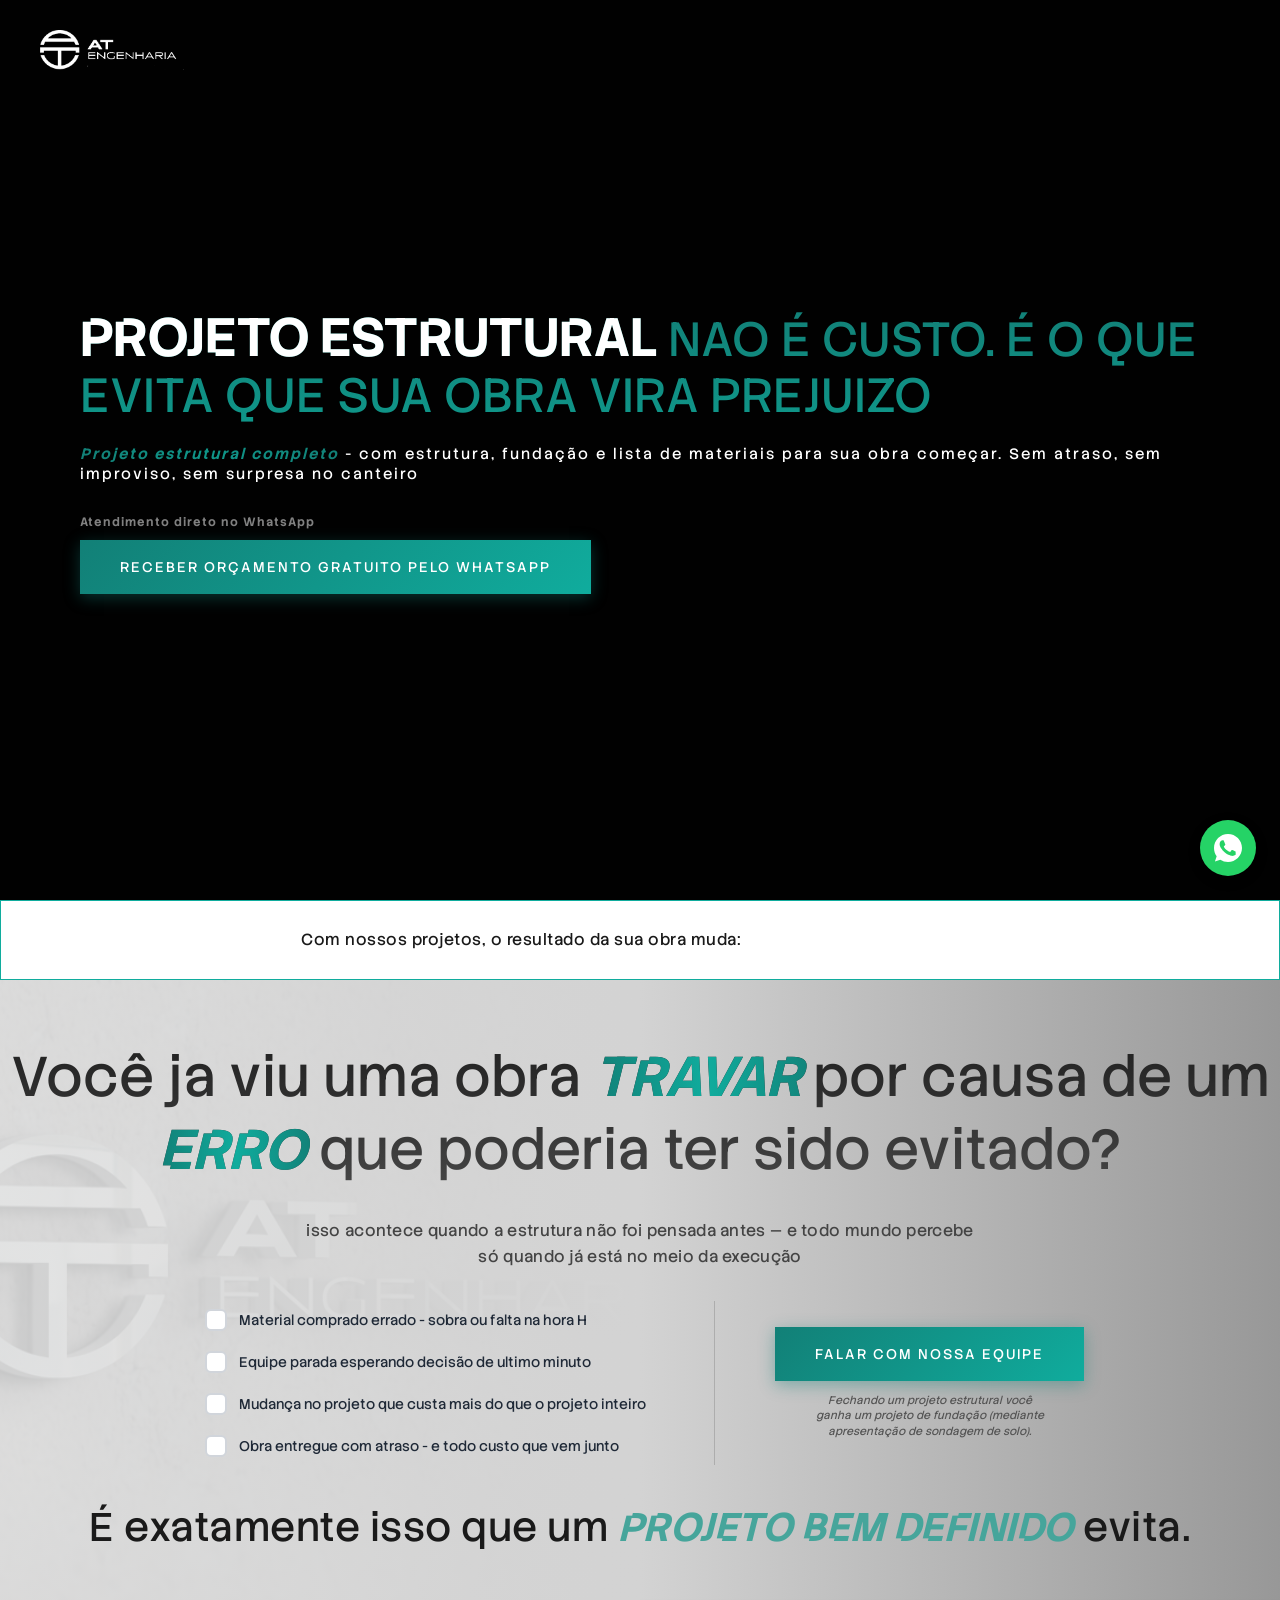
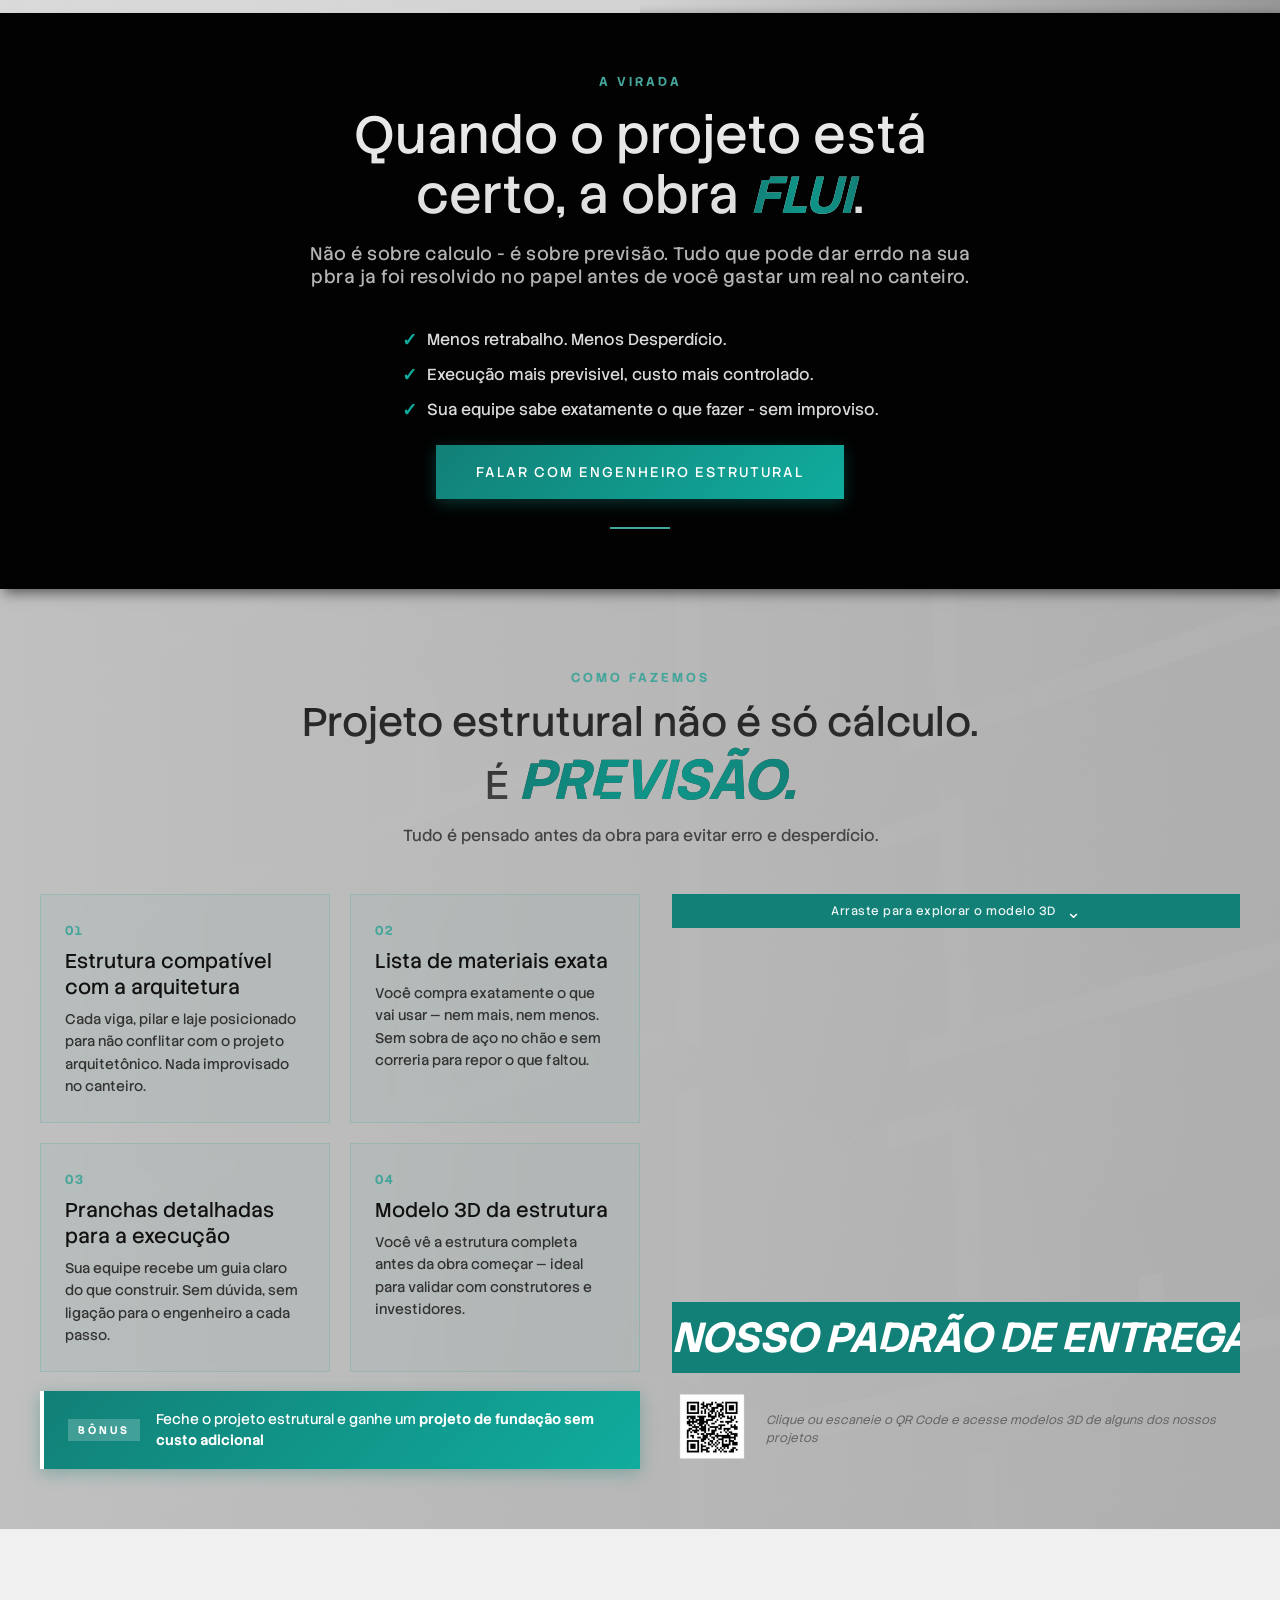
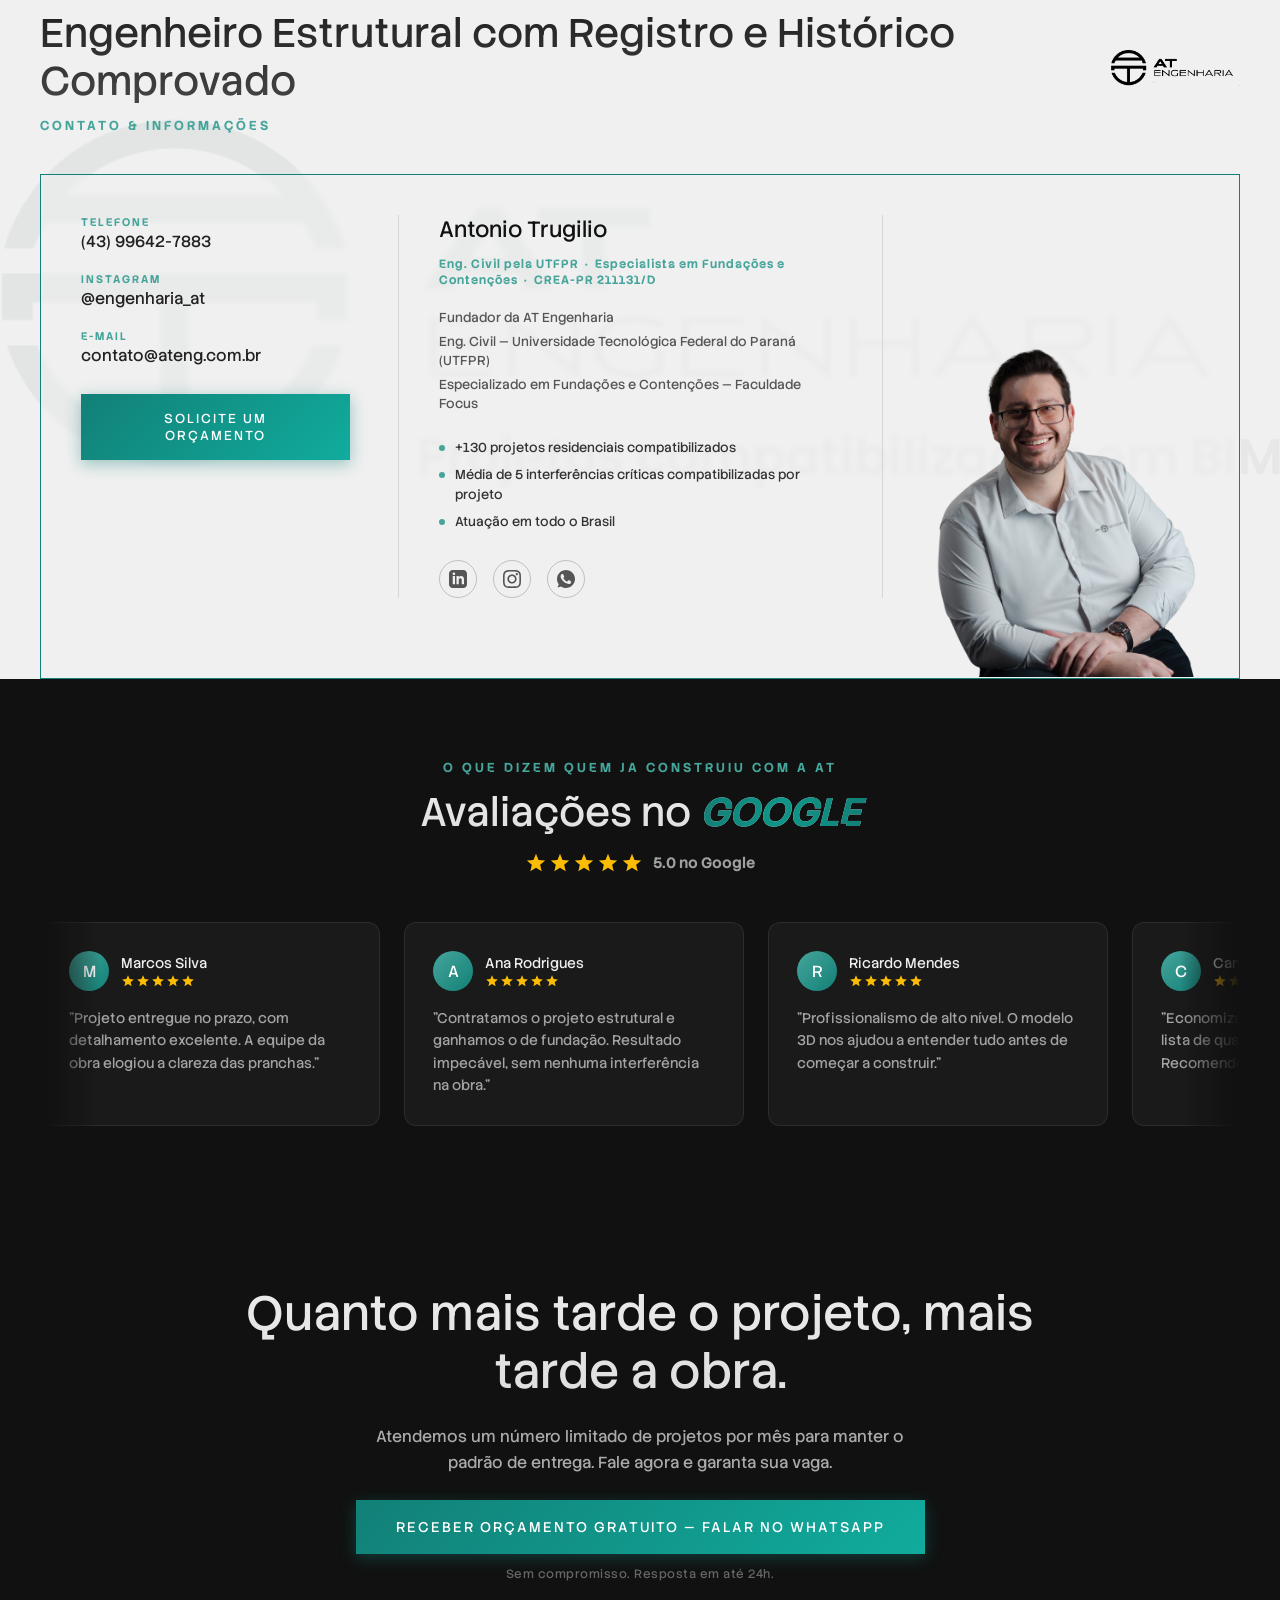
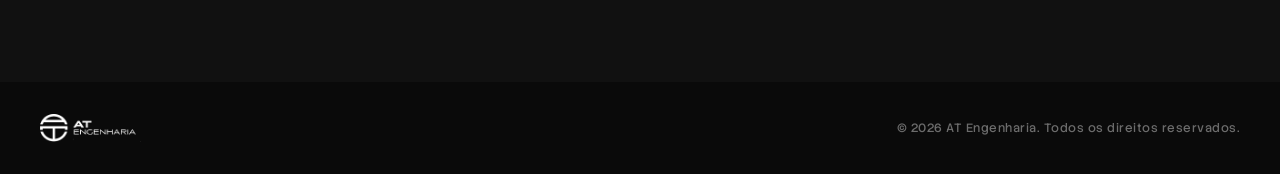
==== commit 8d00c728: "Add Google Tag Manager and cleanup HTML Insert Google Tag Manager snippet (GTM-NH2KL7H9) into head a" ====
--- a/index.html
+++ b/index.html
@@ -30,6 +30,14 @@
     <meta name="format-detection" content="telephone=no">
 
     <link rel="stylesheet" href="style.css">
+
+    <!-- Google Tag Manager -->
+    <script>(function(w,d,s,l,i){w[l]=w[l]||[];w[l].push({'gtm.start':
+    new Date().getTime(),event:'gtm.js'});var f=d.getElementsByTagName(s)[0],
+    j=d.createElement(s),dl=l!='dataLayer'?'&l='+l:'';j.async=true;j.src=
+    'https://www.googletagmanager.com/gtm.js?id='+i+dl;f.parentNode.insertBefore(j,f);
+    })(window,document,'script','dataLayer','GTM-NH2KL7H9');</script>
+    <!-- End Google Tag Manager -->
 
     <!-- JSON-LD Structured Data -->
     <script type="application/ld+json">
@@ -63,6 +71,11 @@
 </head>
 <body>
 
+    <!-- Google Tag Manager (noscript) -->
+    <noscript><iframe src="https://www.googletagmanager.com/ns.html?id=GTM-NH2KL7H9"
+    height="0" width="0" style="display:none;visibility:hidden"></iframe></noscript>
+    <!-- End Google Tag Manager (noscript) -->
+
     <section class="hero">
         <video class="hero-video" autoplay muted loop playsinline>
             <source src="images/HERO-BG.mp4" type="video/mp4">
@@ -70,7 +83,7 @@
         <img src="images/ateng-logo-white.png" alt="Ateng Logo" class="hero-logo">
         <div class="hero-content">
             <h1 class="hero-title"><span class="hero-highlight">PROJETO ESTRUTURAL</span> NAO É CUSTO. É O QUE EVITA QUE SUA OBRA VIRA PREJUIZO</h1>
-            <p class="hero-subtitle">A AT Engenharia entrega o <em>projeto estrutural completo</em> - com estrutura, fundação e lista de materiais para sua obra começar. Sem atraso, sem improviso, sem surpresa no canteiro</p>
+            <p class="hero-subtitle"><em>Projeto estrutural completo</em> - com estrutura, fundação e lista de materiais para sua obra começar. Sem atraso, sem improviso, sem surpresa no canteiro</p>
             <div class="hero-cta">
                 <div class="hero-cta-group">
                     <span class="hero-microcopy">Atendimento direto no WhatsApp</span>
@@ -120,17 +133,6 @@
         <div class="dor-content">
             <div class="dor-checklist-wrapper">
                 <div class="dor-checklist">
-                <div class="checkbox-container">
-                    <input type="checkbox" id="task-check-1" class="task-checkbox" />
-                    <label for="task-check-1" class="checkbox-label">
-                        <div class="checkbox-box">
-                            <div class="checkbox-fill"></div>
-                            <div class="checkmark"><svg viewBox="0 0 24 24" class="check-icon"><path d="M9 16.17L4.83 12l-1.42 1.41L9 19 21 7l-1.41-1.41L9 16.17z"></path></svg></div>
-                            <div class="success-ripple"></div>
-                        </div>
-                        <span class="checkbox-text">Laje ou viga que não cabe aonde foi pensada</span>
-                    </label>
-                </div>
                 <div class="checkbox-container">
                     <input type="checkbox" id="task-check-2" class="task-checkbox" />
                     <label for="task-check-2" class="checkbox-label">
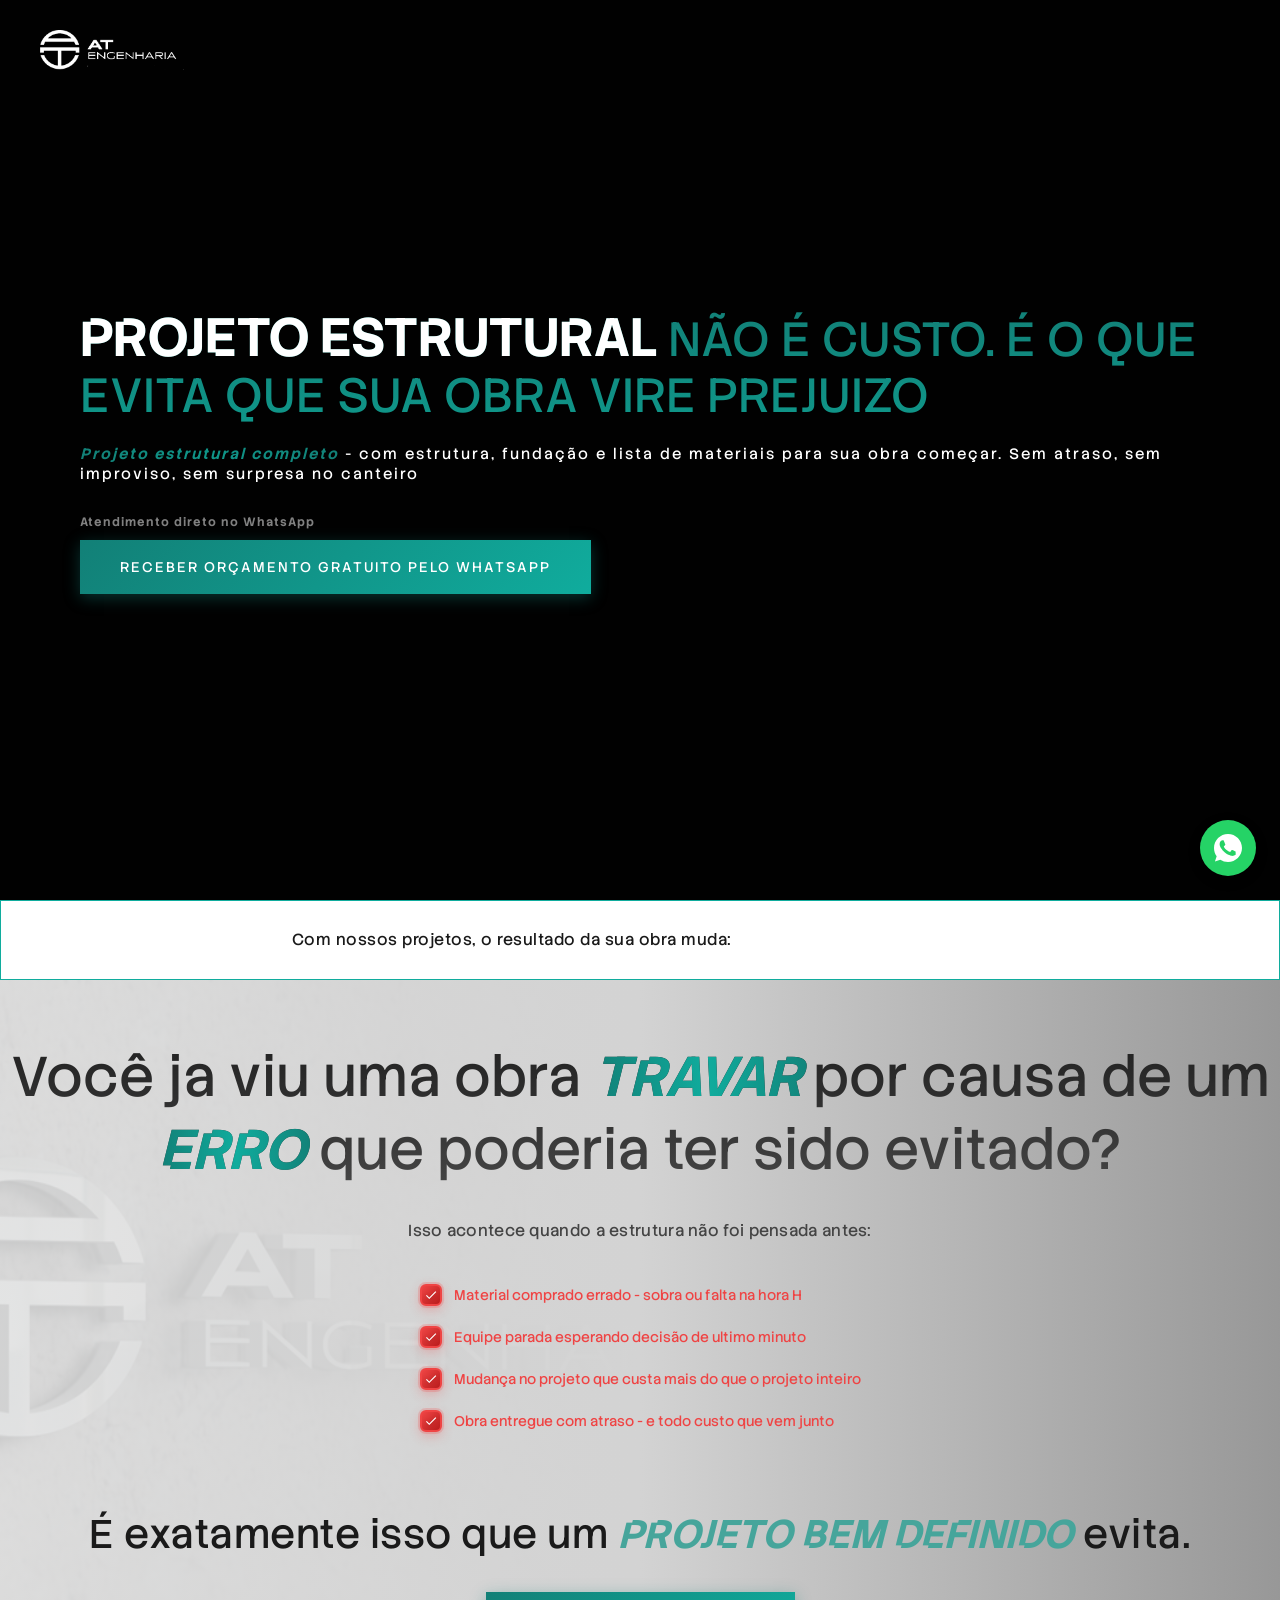
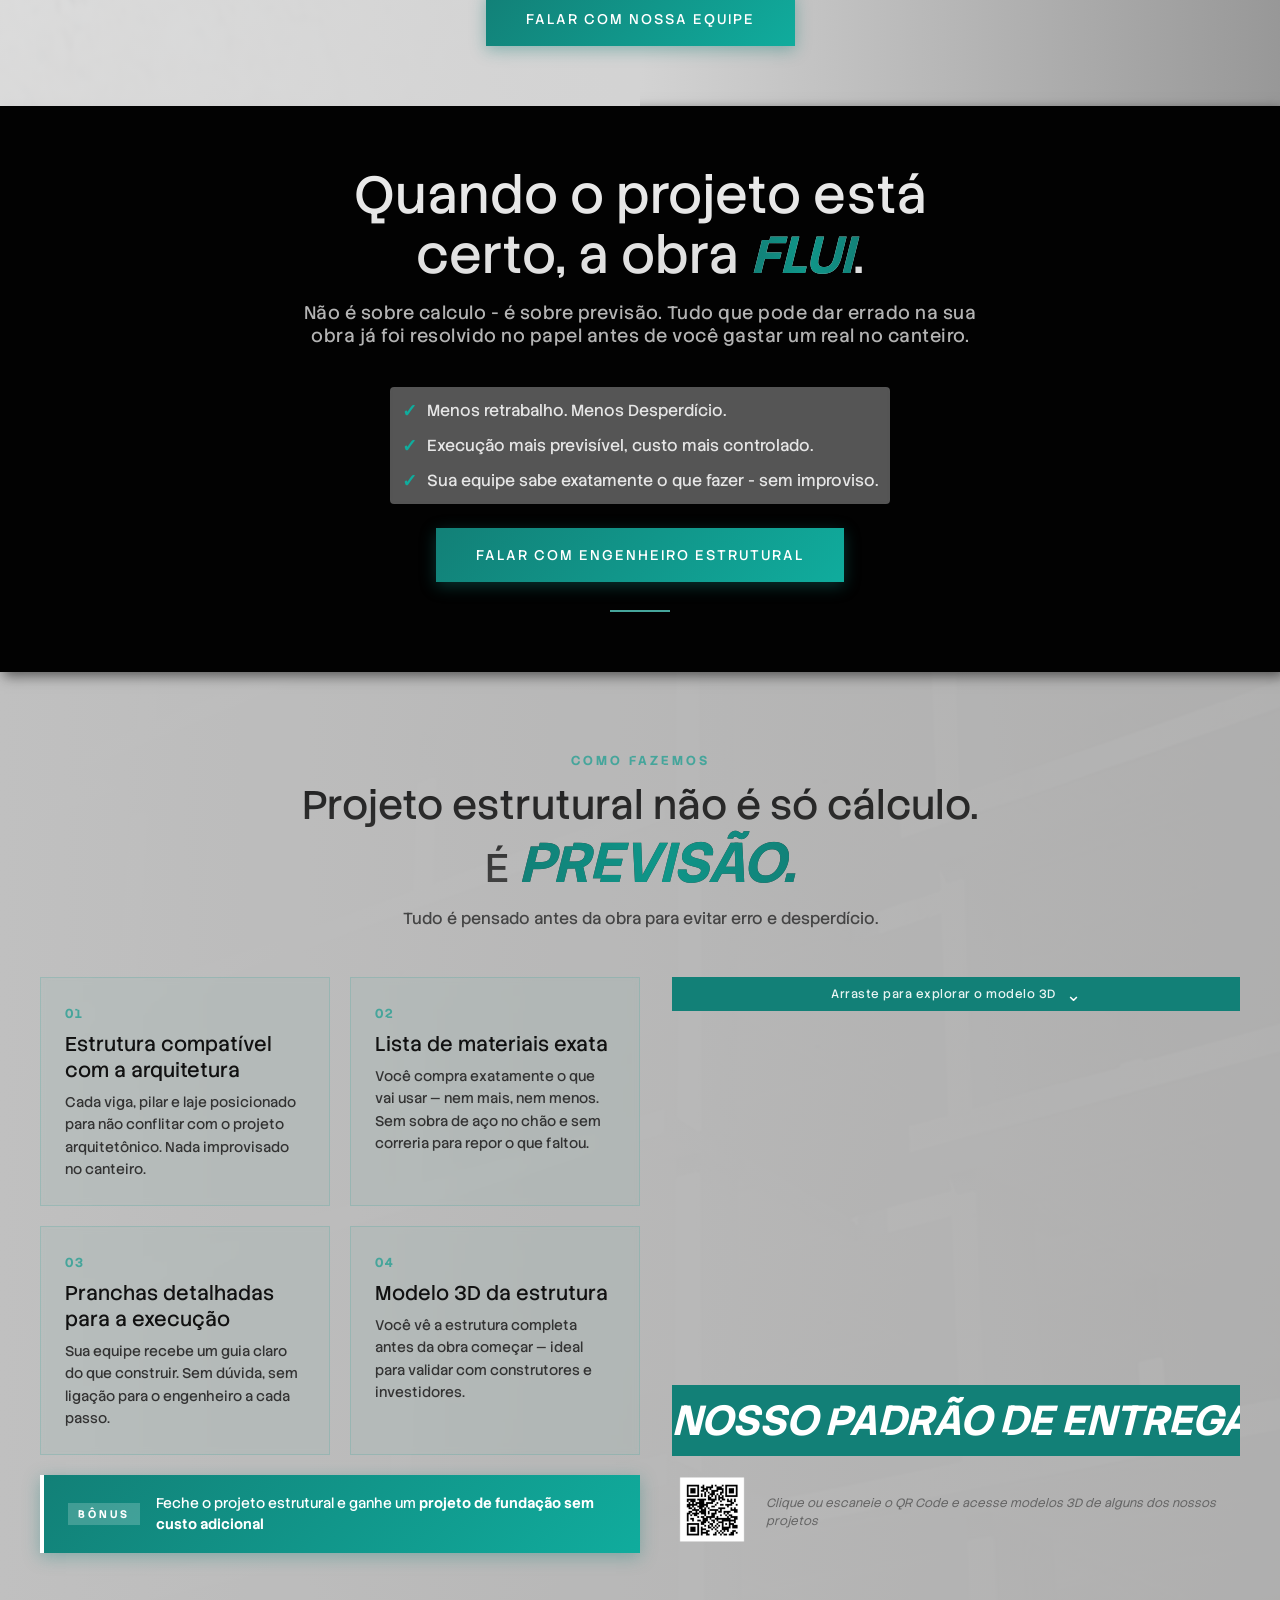
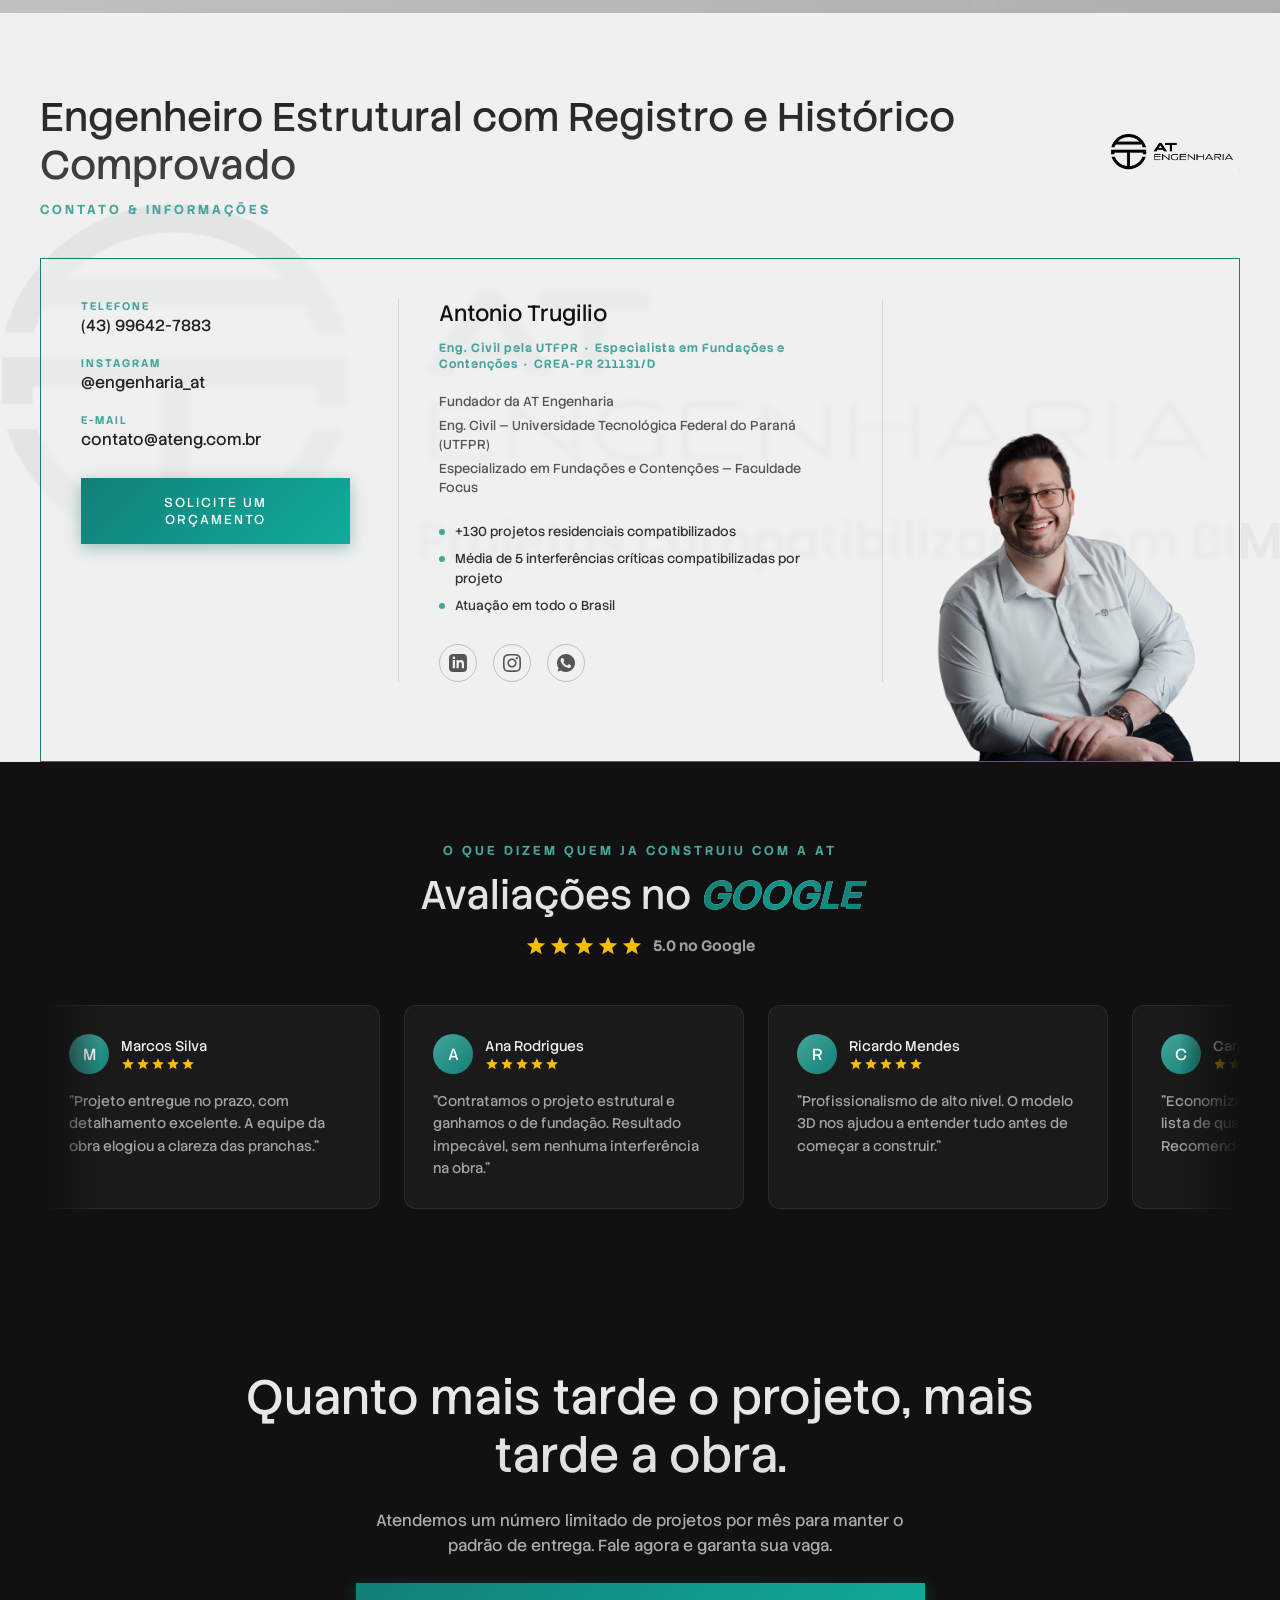
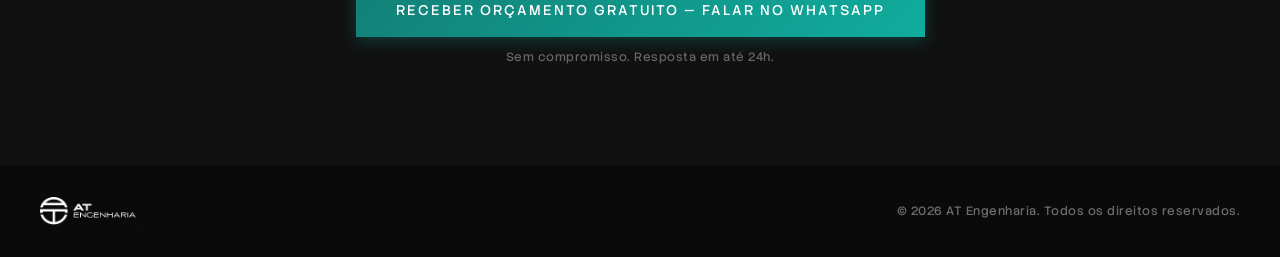
==== commit 45bf3538: "Refine hero/checklist copy and checkbox styles Fix copy and punctuation (add missing accents, correc" ====
--- a/index.html
+++ b/index.html
@@ -82,7 +82,7 @@
         </video>
         <img src="images/ateng-logo-white.png" alt="Ateng Logo" class="hero-logo">
         <div class="hero-content">
-            <h1 class="hero-title"><span class="hero-highlight">PROJETO ESTRUTURAL</span> NAO É CUSTO. É O QUE EVITA QUE SUA OBRA VIRA PREJUIZO</h1>
+            <h1 class="hero-title"><span class="hero-highlight">PROJETO ESTRUTURAL</span> <span style="text-decoration:underline">NÃO É CUSTO</span>. É O QUE EVITA QUE SUA OBRA VIRE PREJUIZO</h1>
             <p class="hero-subtitle"><em>Projeto estrutural completo</em> - com estrutura, fundação e lista de materiais para sua obra começar. Sem atraso, sem improviso, sem surpresa no canteiro</p>
             <div class="hero-cta">
                 <div class="hero-cta-group">
@@ -129,12 +129,11 @@
             <div class="dor-video-overlay"></div>
         </div>
         <h2 class="dor-headline">Você ja viu uma obra <em>travar </em>por causa de um <em>erro</em> que poderia ter sido evitado?</h2>
-        <p class="dor-subtitulo">isso acontece quando a estrutura não foi pensada antes — e todo mundo percebe só quando já está no meio da execução</p>
+        <p class="dor-subtitulo">Isso acontece quando a estrutura não foi pensada antes:</p>
         <div class="dor-content">
-            <div class="dor-checklist-wrapper">
-                <div class="dor-checklist">
-                <div class="checkbox-container">
-                    <input type="checkbox" id="task-check-2" class="task-checkbox" />
+            <div class="dor-checklist">
+                <div class="checkbox-container checked">
+                    <input type="checkbox" id="task-check-2" class="task-checkbox" checked />
                     <label for="task-check-2" class="checkbox-label">
                         <div class="checkbox-box">
                             <div class="checkbox-fill"></div>
@@ -144,8 +143,8 @@
                         <span class="checkbox-text">Material comprado errado - sobra ou falta na hora H</span>
                     </label>
                 </div>
-                <div class="checkbox-container">
-                    <input type="checkbox" id="task-check-3" class="task-checkbox" />
+                <div class="checkbox-container checked">
+                    <input type="checkbox" id="task-check-3" class="task-checkbox" checked />
                     <label for="task-check-3" class="checkbox-label">
                         <div class="checkbox-box">
                             <div class="checkbox-fill"></div>
@@ -155,8 +154,8 @@
                         <span class="checkbox-text">Equipe parada esperando decisão de ultimo minuto</span>
                     </label>
                 </div>
-                <div class="checkbox-container">
-                    <input type="checkbox" id="task-check-4" class="task-checkbox" />
+                <div class="checkbox-container checked">
+                    <input type="checkbox" id="task-check-4" class="task-checkbox" checked />
                     <label for="task-check-4" class="checkbox-label">
                         <div class="checkbox-box">
                             <div class="checkbox-fill"></div>
@@ -166,8 +165,8 @@
                         <span class="checkbox-text">Mudança no projeto que custa mais do que o projeto inteiro</span>
                     </label>
                 </div>
-                <div class="checkbox-container">
-                    <input type="checkbox" id="task-check-5" class="task-checkbox" />
+                <div class="checkbox-container checked">
+                    <input type="checkbox" id="task-check-5" class="task-checkbox" checked />
                     <label for="task-check-5" class="checkbox-label">
                         <div class="checkbox-box">
                             <div class="checkbox-fill"></div>
@@ -177,15 +176,10 @@
                         <span class="checkbox-text">Obra entregue com atraso - e todo custo que vem junto</span>
                     </label>
                 </div>
-                </div>
-            </div>
-            <div class="dor-divider"></div>
-            <div class="dor-cta-group">
-                <a href="https://wa.me/5543996427883" target="_blank" rel="noopener noreferrer" class="dor-cta-btn">FALAR COM NOSSA EQUIPE</a>
-                <p class="dor-promo">Fechando um projeto estrutural você ganha um projeto de fundação (mediante apresentação de sondagem de solo).</p>
-            </div>
-        </div>
-        <p class="dor-fechamento">É exatamente isso que um <em>projeto bem definido</em> evita.</p>
+            </div>
+            <p class="dor-fechamento">É exatamente isso que um <em>projeto bem definido</em> evita.</p>
+            <a href="https://wa.me/5543996427883" target="_blank" rel="noopener noreferrer" class="dor-cta-btn">FALAR COM NOSSA EQUIPE</a>
+        </div>
     </section>
 
     <!-- SOLUÇÃO / VIRADA -->
@@ -194,13 +188,13 @@
             <source src="images/ateng-video-1.mp4" type="video/mp4">
         </video>
         <div class="virada-inner">
-            <span class="virada-tag">A VIRADA</span>
+            <!-- <span class="virada-tag">A VIRADA</span> -->
             <h2 class="virada-headline">Quando o projeto está certo, a obra <em>flui</em>.</h2>
-            <p class="virada-sub">Não é sobre calculo - é sobre previsão. Tudo que pode dar errdo na sua pbra ja foi resolvido no papel antes de você gastar um real no canteiro.</p>
+            <p class="virada-sub">Não é sobre calculo - é sobre previsão. Tudo que pode dar errado na sua obra já foi resolvido no papel antes de você gastar um real no canteiro.</p>
             <ul class="virada-checks">
-                <li><span class="virada-check-icon">&#10003;</span> Menos retrabalho. Menos Desperdício.</li>
-                <li><span class="virada-check-icon">&#10003;</span> Execução mais previsivel, custo mais controlado.</li>
-                <li><span class="virada-check-icon">&#10003;</span> Sua equipe sabe exatamente o que fazer - sem improviso.</li>
+                <li><span class="virada-check-icon">&#10003;</span>Menos retrabalho. Menos Desperdício.</li>
+                <li><span class="virada-check-icon">&#10003;</span>Execução mais previsível, custo mais controlado.</li>
+                <li><span class="virada-check-icon">&#10003;</span>Sua equipe sabe exatamente o que fazer - sem improviso.</li>
             </ul>
             <a href="https://wa.me/5543996427883" target="_blank" rel="noopener noreferrer" class="virada-btn">FALAR COM ENGENHEIRO ESTRUTURAL</a>
             <div class="virada-line"></div>
--- a/style.css
+++ b/style.css
@@ -411,9 +411,10 @@
 .dor-content {
     position: relative;
     display: flex;
+    flex-direction: column;
     align-items: center;
     justify-content: center;
-    gap: 60px;
+    gap: 32px;
 }
 
 .dor-checklist-wrapper {
@@ -579,7 +580,7 @@
     left: 0;
     width: 100%;
     height: 100%;
-    background: linear-gradient(135deg, #46a59b 0%, #128077 100%);
+    background: linear-gradient(135deg, #ef4444 0%, #b91c1c 100%);
     -webkit-transform: scale(0);
     transform: scale(0);
     -webkit-transition: all 0.4s cubic-bezier(0.68, -0.55, 0.265, 1.55);
@@ -629,14 +630,7 @@
 
 .checkbox-text::after {
     content: "";
-    position: absolute;
-    top: 50%;
-    left: 0;
-    width: 0;
-    height: 2px;
-    background: #6b7280;
-    transition: width 0.4s ease;
-    transform: translateY(-50%);
+    display: none;
 }
 
 .checkbox-label:hover .checkbox-box {
@@ -645,14 +639,14 @@
 }
 
 .checkbox-container.checked .checkbox-box {
-    border-color: #46a59b;
-    background: #46a59b;
+    border-color: #ef4444;
+    background: #ef4444;
     -webkit-box-shadow:
-        0 4px 12px rgba(70, 165, 155, 0.3),
-        0 0 0 2px rgba(70, 165, 155, 0.2);
+        0 4px 12px rgba(239, 68, 68, 0.3),
+        0 0 0 2px rgba(239, 68, 68, 0.2);
     box-shadow:
-        0 4px 12px rgba(70, 165, 155, 0.3),
-        0 0 0 2px rgba(70, 165, 155, 0.2);
+        0 4px 12px rgba(239, 68, 68, 0.3),
+        0 0 0 2px rgba(239, 68, 68, 0.2);
 }
 
 .checkbox-container.checked .checkbox-fill {
@@ -675,7 +669,7 @@
 }
 
 .checkbox-container.checked .checkbox-text {
-    color: #4b5563;
+    color: #ef4444;
 }
 
 .checkbox-container.checked .checkbox-text::after {
@@ -870,10 +864,13 @@
 
 .virada-checks {
     list-style: none;
-    padding: 0;
+    padding: 12px;
     margin: 24px 0 0 0;
+    border-radius: 4px;
     display: flex;
     flex-direction: column;
+    background-color: rgba(211, 211, 211, 0.4);
+    backdrop-filter: blur(4px);
     gap: 12px;
 }
 
@@ -1257,6 +1254,21 @@
 
     .virada-headline {
         font-size: 34px;
+    }
+
+    .virada-checks {
+        width: 100%;
+        align-self: stretch;
+    }
+
+    .virada-checks li {
+        align-items: flex-start;
+        text-align: left;
+    }
+
+    .virada-check-icon {
+        line-height: 1.4;
+        min-width: 18px;
     }
 
     .diferenciais {
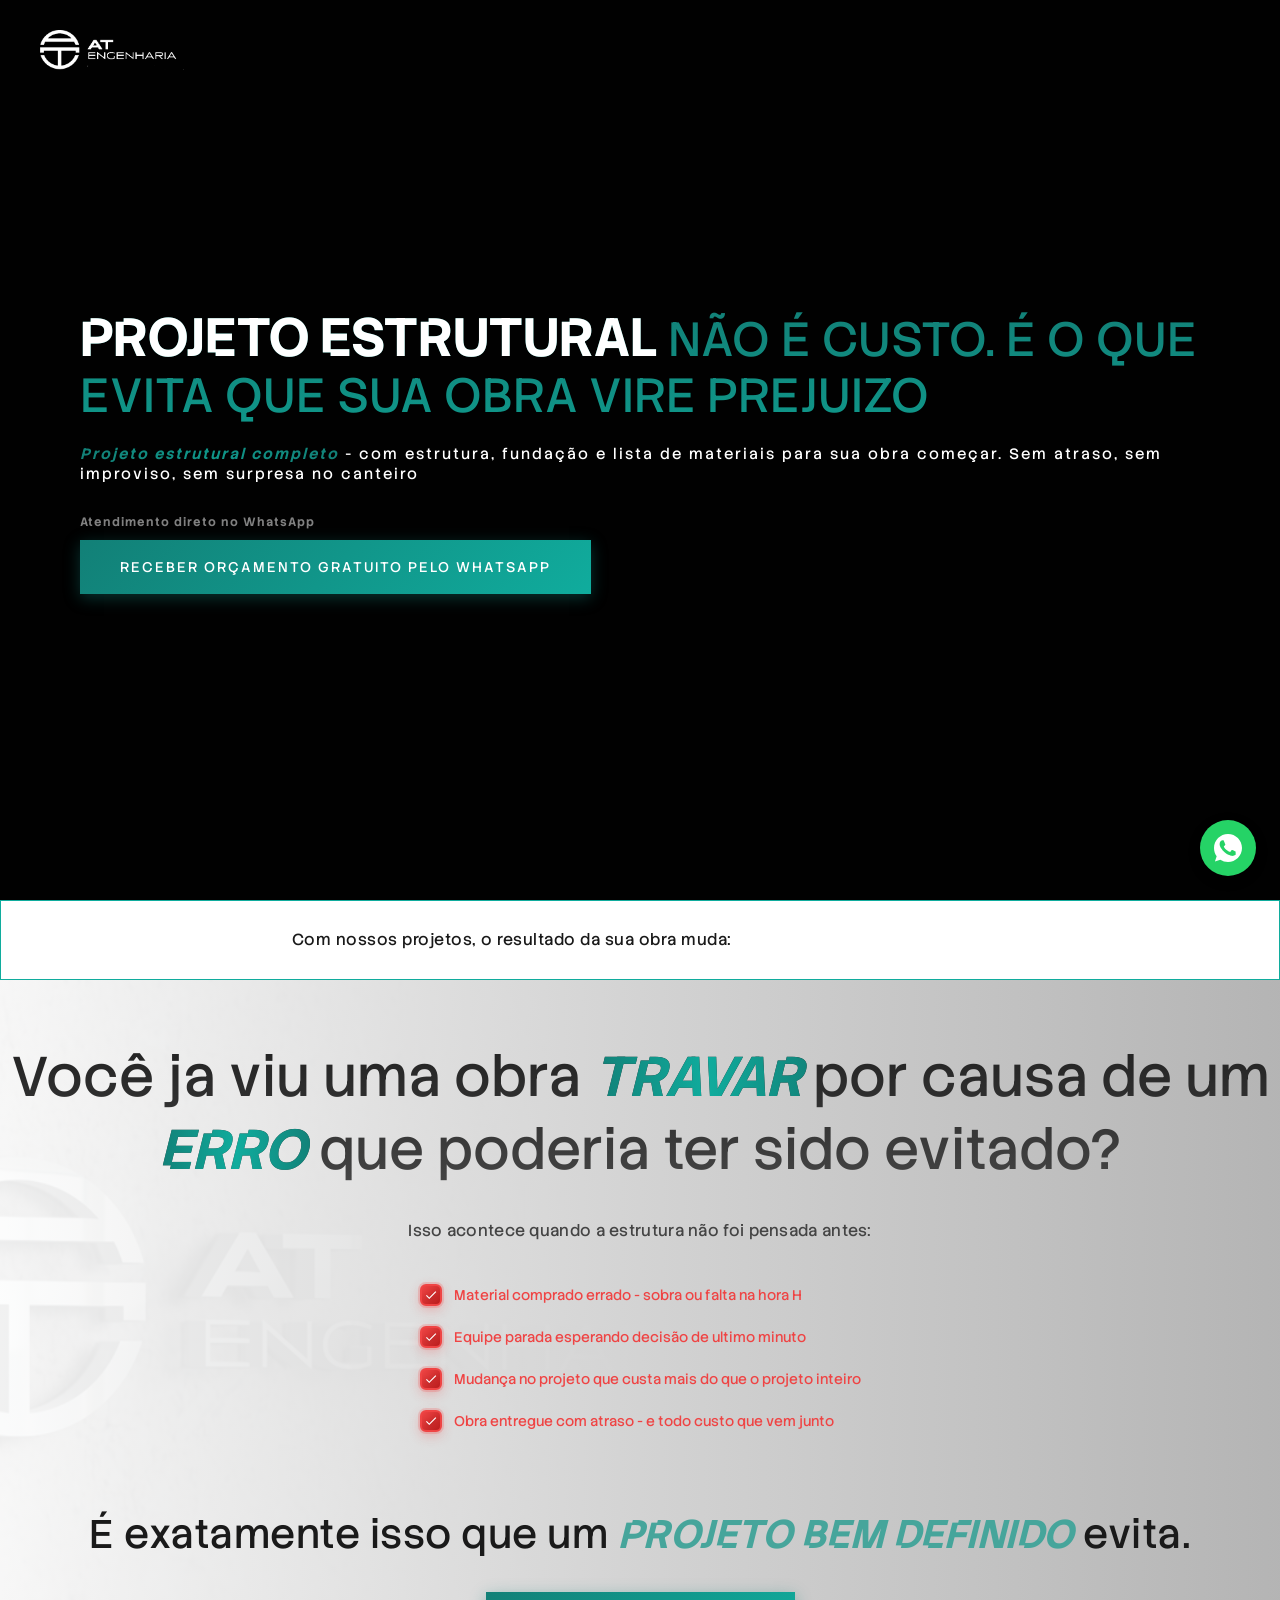
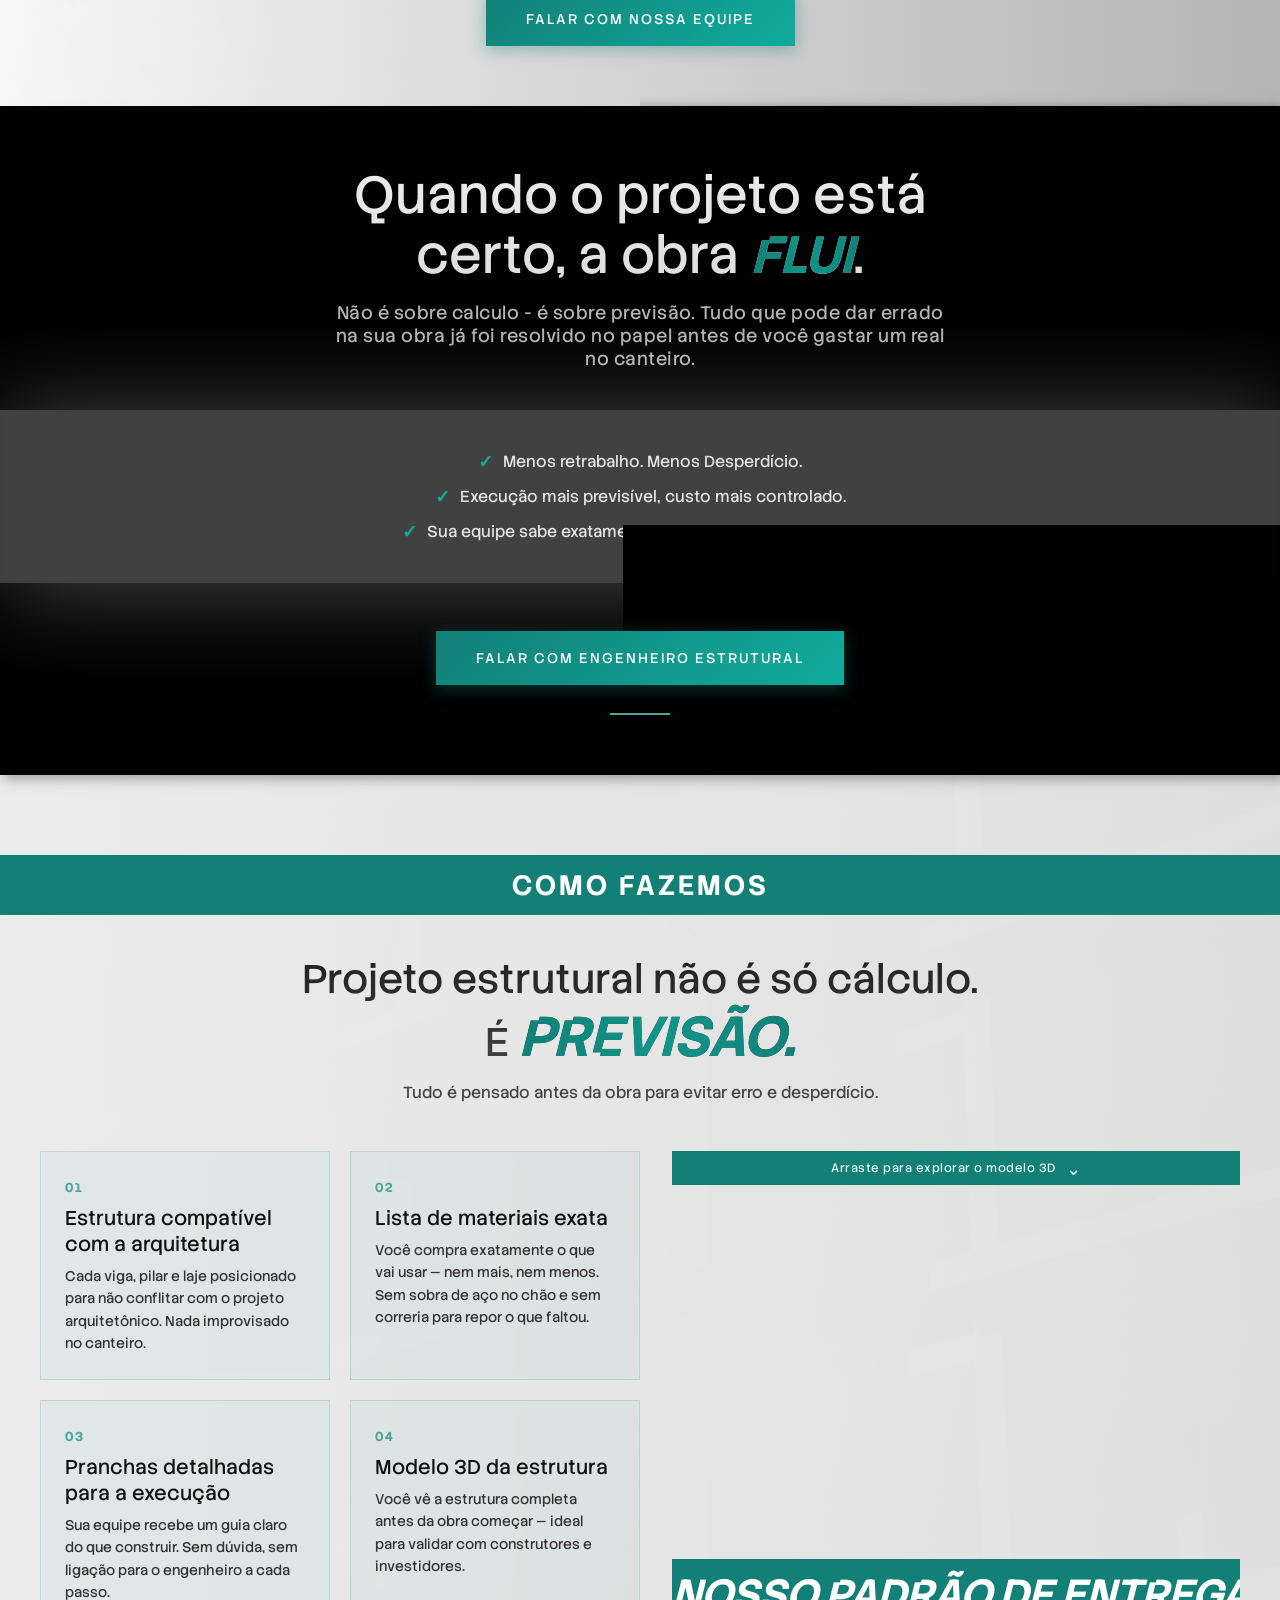
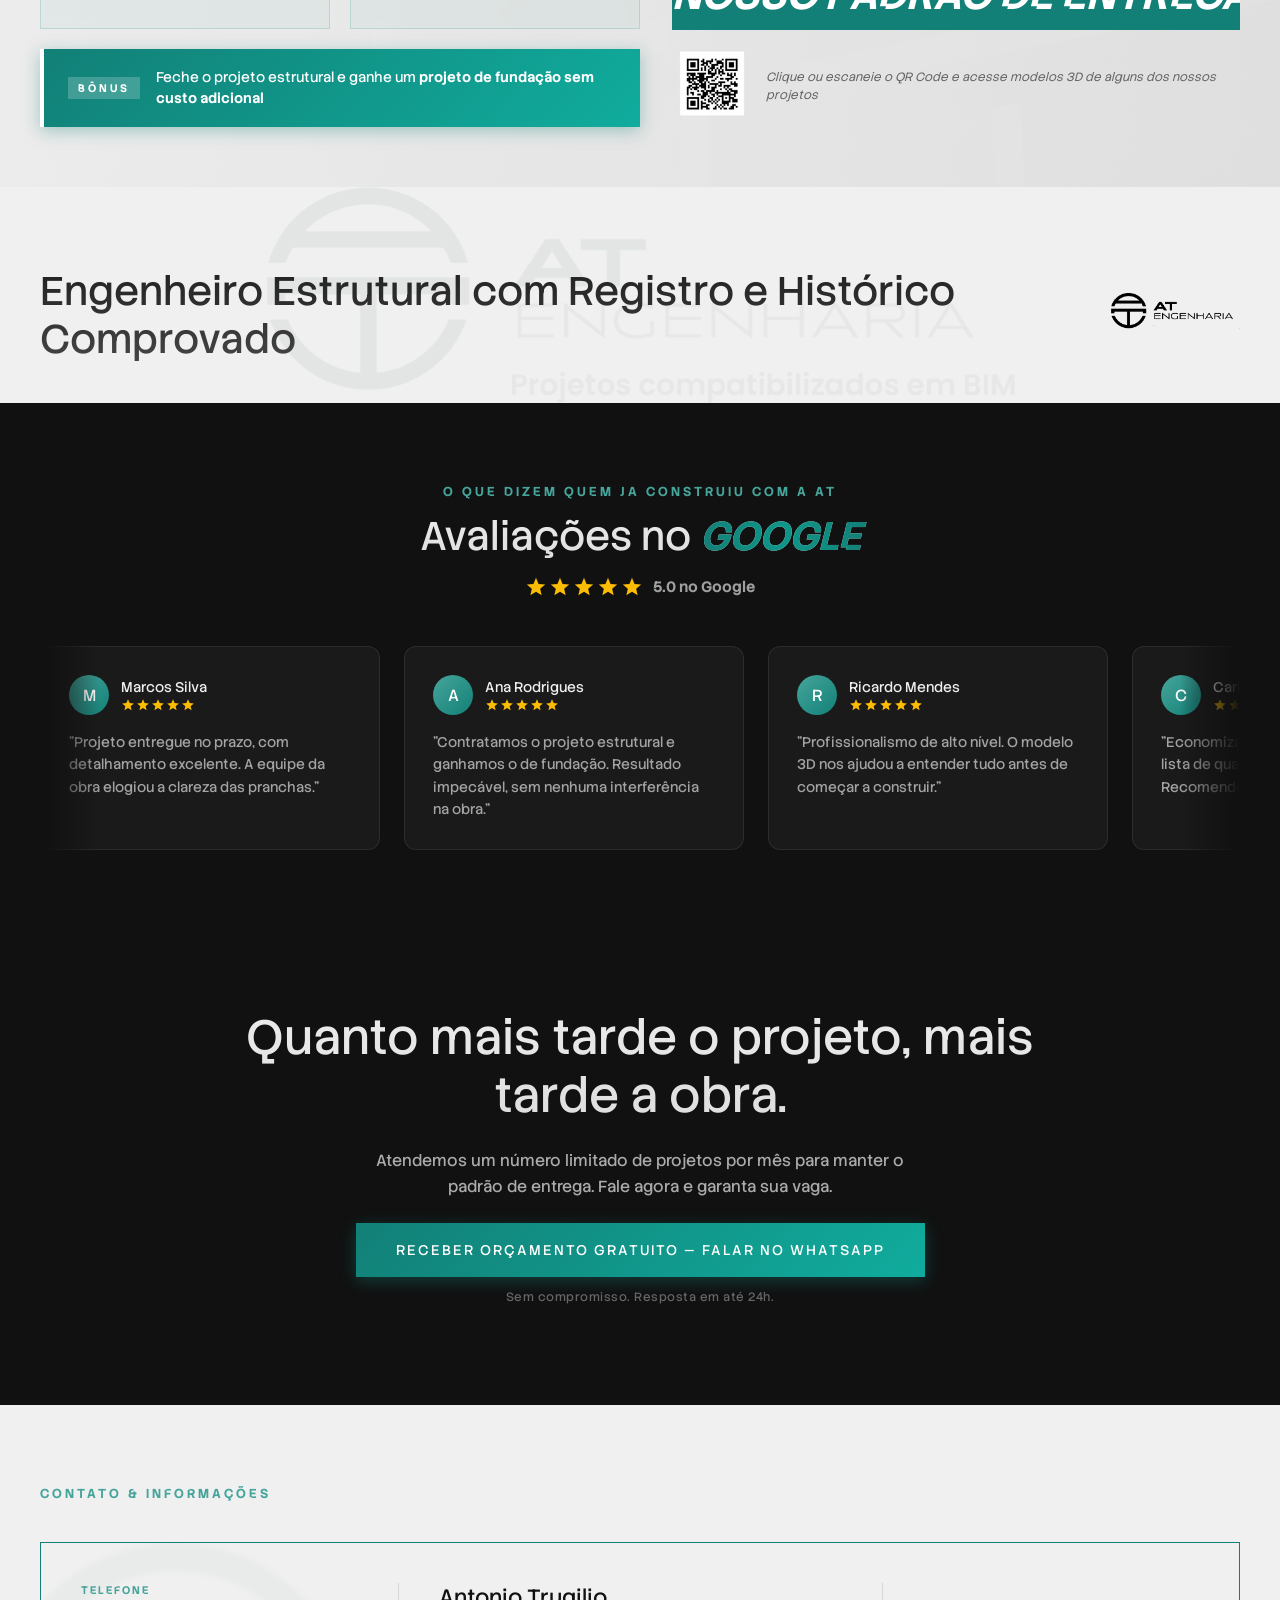
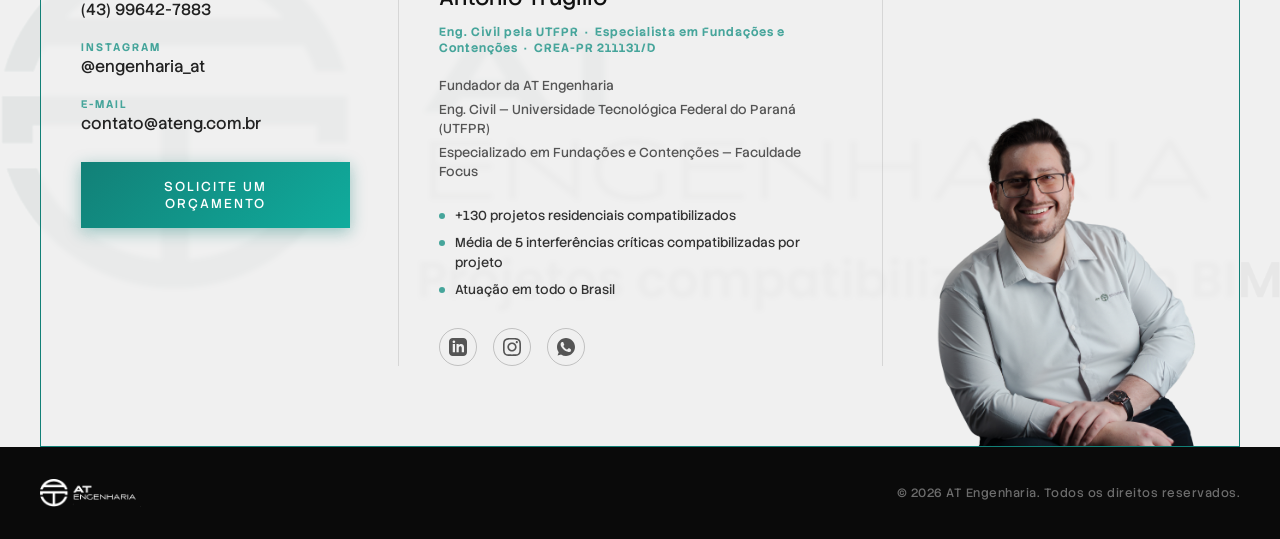
==== commit 589671ca: "Adjust virada layout and relocate contact section HTML: Move .virada-checks out of the inner wrapper" ====
--- a/index.html
+++ b/index.html
@@ -191,11 +191,13 @@
             <!-- <span class="virada-tag">A VIRADA</span> -->
             <h2 class="virada-headline">Quando o projeto está certo, a obra <em>flui</em>.</h2>
             <p class="virada-sub">Não é sobre calculo - é sobre previsão. Tudo que pode dar errado na sua obra já foi resolvido no papel antes de você gastar um real no canteiro.</p>
-            <ul class="virada-checks">
-                <li><span class="virada-check-icon">&#10003;</span>Menos retrabalho. Menos Desperdício.</li>
-                <li><span class="virada-check-icon">&#10003;</span>Execução mais previsível, custo mais controlado.</li>
-                <li><span class="virada-check-icon">&#10003;</span>Sua equipe sabe exatamente o que fazer - sem improviso.</li>
-            </ul>
+        </div>
+        <ul class="virada-checks">
+            <li><span class="virada-check-icon">&#10003;</span>Menos retrabalho. Menos Desperdício.</li>
+            <li><span class="virada-check-icon">&#10003;</span>Execução mais previsível, custo mais controlado.</li>
+            <li><span class="virada-check-icon">&#10003;</span>Sua equipe sabe exatamente o que fazer - sem improviso.</li>
+        </ul>
+        <div class="virada-inner">
             <a href="https://wa.me/5543996427883" target="_blank" rel="noopener noreferrer" class="virada-btn">FALAR COM ENGENHEIRO ESTRUTURAL</a>
             <div class="virada-line"></div>
         </div>
@@ -286,9 +288,133 @@
         <div class="bloco-final-header">
             <div class="bloco-final-header-left">
                 <h2 class="bloco-final-titulo">Engenheiro Estrutural com Registro e Histórico Comprovado</h2>
+            </div>
+            <img src="images/ateng-logo-white.png" alt="Ateng Logo" class="bloco-final-logo">
+        </div>
+    </section>
+
+    <!-- AVALIAÇÕES GOOGLE -->
+    <section class="avaliacoes">
+        <div class="avaliacoes-header">
+            <span class="avaliacoes-tag">O QUE DIZEM QUEM JA CONSTRUIU COM A AT</span>
+            <h2 class="avaliacoes-headline">Avaliações no <em>Google </em></h2>
+            <div class="avaliacoes-rating">
+                <div class="avaliacoes-stars">
+                    <svg viewBox="0 0 24 24" class="star-icon filled"><path d="M12 17.27L18.18 21l-1.64-7.03L22 9.24l-7.19-.61L12 2 9.19 8.63 2 9.24l5.46 4.73L5.82 21z"/></svg>
+                    <svg viewBox="0 0 24 24" class="star-icon filled"><path d="M12 17.27L18.18 21l-1.64-7.03L22 9.24l-7.19-.61L12 2 9.19 8.63 2 9.24l5.46 4.73L5.82 21z"/></svg>
+                    <svg viewBox="0 0 24 24" class="star-icon filled"><path d="M12 17.27L18.18 21l-1.64-7.03L22 9.24l-7.19-.61L12 2 9.19 8.63 2 9.24l5.46 4.73L5.82 21z"/></svg>
+                    <svg viewBox="0 0 24 24" class="star-icon filled"><path d="M12 17.27L18.18 21l-1.64-7.03L22 9.24l-7.19-.61L12 2 9.19 8.63 2 9.24l5.46 4.73L5.82 21z"/></svg>
+                    <svg viewBox="0 0 24 24" class="star-icon filled"><path d="M12 17.27L18.18 21l-1.64-7.03L22 9.24l-7.19-.61L12 2 9.19 8.63 2 9.24l5.46 4.73L5.82 21z"/></svg>
+                </div>
+                <span class="avaliacoes-nota">5.0 no Google</span>
+            </div>
+        </div>
+        <div class="avaliacoes-track-wrapper">
+            <div class="avaliacoes-track">
+                <div class="avaliacao-card">
+                    <div class="avaliacao-top">
+                        <div class="avaliacao-avatar">M</div>
+                        <div class="avaliacao-info">
+                            <span class="avaliacao-nome">Marcos Silva</span>
+                            <div class="avaliacao-stars-sm">
+                                <svg viewBox="0 0 24 24" class="star-sm"><path d="M12 17.27L18.18 21l-1.64-7.03L22 9.24l-7.19-.61L12 2 9.19 8.63 2 9.24l5.46 4.73L5.82 21z"/></svg>
+                                <svg viewBox="0 0 24 24" class="star-sm"><path d="M12 17.27L18.18 21l-1.64-7.03L22 9.24l-7.19-.61L12 2 9.19 8.63 2 9.24l5.46 4.73L5.82 21z"/></svg>
+                                <svg viewBox="0 0 24 24" class="star-sm"><path d="M12 17.27L18.18 21l-1.64-7.03L22 9.24l-7.19-.61L12 2 9.19 8.63 2 9.24l5.46 4.73L5.82 21z"/></svg>
+                                <svg viewBox="0 0 24 24" class="star-sm"><path d="M12 17.27L18.18 21l-1.64-7.03L22 9.24l-7.19-.61L12 2 9.19 8.63 2 9.24l5.46 4.73L5.82 21z"/></svg>
+                                <svg viewBox="0 0 24 24" class="star-sm"><path d="M12 17.27L18.18 21l-1.64-7.03L22 9.24l-7.19-.61L12 2 9.19 8.63 2 9.24l5.46 4.73L5.82 21z"/></svg>
+                            </div>
+                        </div>
+                    </div>
+                    <p class="avaliacao-texto">"Projeto entregue no prazo, com detalhamento excelente. A equipe da obra elogiou a clareza das pranchas."</p>
+                </div>
+                <div class="avaliacao-card">
+                    <div class="avaliacao-top">
+                        <div class="avaliacao-avatar">A</div>
+                        <div class="avaliacao-info">
+                            <span class="avaliacao-nome">Ana Rodrigues</span>
+                            <div class="avaliacao-stars-sm">
+                                <svg viewBox="0 0 24 24" class="star-sm"><path d="M12 17.27L18.18 21l-1.64-7.03L22 9.24l-7.19-.61L12 2 9.19 8.63 2 9.24l5.46 4.73L5.82 21z"/></svg>
+                                <svg viewBox="0 0 24 24" class="star-sm"><path d="M12 17.27L18.18 21l-1.64-7.03L22 9.24l-7.19-.61L12 2 9.19 8.63 2 9.24l5.46 4.73L5.82 21z"/></svg>
+                                <svg viewBox="0 0 24 24" class="star-sm"><path d="M12 17.27L18.18 21l-1.64-7.03L22 9.24l-7.19-.61L12 2 9.19 8.63 2 9.24l5.46 4.73L5.82 21z"/></svg>
+                                <svg viewBox="0 0 24 24" class="star-sm"><path d="M12 17.27L18.18 21l-1.64-7.03L22 9.24l-7.19-.61L12 2 9.19 8.63 2 9.24l5.46 4.73L5.82 21z"/></svg>
+                                <svg viewBox="0 0 24 24" class="star-sm"><path d="M12 17.27L18.18 21l-1.64-7.03L22 9.24l-7.19-.61L12 2 9.19 8.63 2 9.24l5.46 4.73L5.82 21z"/></svg>
+                            </div>
+                        </div>
+                    </div>
+                    <p class="avaliacao-texto">"Contratamos o projeto estrutural e ganhamos o de fundação. Resultado impecável, sem nenhuma interferência na obra."</p>
+                </div>
+                <div class="avaliacao-card">
+                    <div class="avaliacao-top">
+                        <div class="avaliacao-avatar">R</div>
+                        <div class="avaliacao-info">
+                            <span class="avaliacao-nome">Ricardo Mendes</span>
+                            <div class="avaliacao-stars-sm">
+                                <svg viewBox="0 0 24 24" class="star-sm"><path d="M12 17.27L18.18 21l-1.64-7.03L22 9.24l-7.19-.61L12 2 9.19 8.63 2 9.24l5.46 4.73L5.82 21z"/></svg>
+                                <svg viewBox="0 0 24 24" class="star-sm"><path d="M12 17.27L18.18 21l-1.64-7.03L22 9.24l-7.19-.61L12 2 9.19 8.63 2 9.24l5.46 4.73L5.82 21z"/></svg>
+                                <svg viewBox="0 0 24 24" class="star-sm"><path d="M12 17.27L18.18 21l-1.64-7.03L22 9.24l-7.19-.61L12 2 9.19 8.63 2 9.24l5.46 4.73L5.82 21z"/></svg>
+                                <svg viewBox="0 0 24 24" class="star-sm"><path d="M12 17.27L18.18 21l-1.64-7.03L22 9.24l-7.19-.61L12 2 9.19 8.63 2 9.24l5.46 4.73L5.82 21z"/></svg>
+                                <svg viewBox="0 0 24 24" class="star-sm"><path d="M12 17.27L18.18 21l-1.64-7.03L22 9.24l-7.19-.61L12 2 9.19 8.63 2 9.24l5.46 4.73L5.82 21z"/></svg>
+                            </div>
+                        </div>
+                    </div>
+                    <p class="avaliacao-texto">"Profissionalismo de alto nível. O modelo 3D nos ajudou a entender tudo antes de começar a construir."</p>
+                </div>
+                <div class="avaliacao-card">
+                    <div class="avaliacao-top">
+                        <div class="avaliacao-avatar">C</div>
+                        <div class="avaliacao-info">
+                            <span class="avaliacao-nome">Carlos Ferreira</span>
+                            <div class="avaliacao-stars-sm">
+                                <svg viewBox="0 0 24 24" class="star-sm"><path d="M12 17.27L18.18 21l-1.64-7.03L22 9.24l-7.19-.61L12 2 9.19 8.63 2 9.24l5.46 4.73L5.82 21z"/></svg>
+                                <svg viewBox="0 0 24 24" class="star-sm"><path d="M12 17.27L18.18 21l-1.64-7.03L22 9.24l-7.19-.61L12 2 9.19 8.63 2 9.24l5.46 4.73L5.82 21z"/></svg>
+                                <svg viewBox="0 0 24 24" class="star-sm"><path d="M12 17.27L18.18 21l-1.64-7.03L22 9.24l-7.19-.61L12 2 9.19 8.63 2 9.24l5.46 4.73L5.82 21z"/></svg>
+                                <svg viewBox="0 0 24 24" class="star-sm"><path d="M12 17.27L18.18 21l-1.64-7.03L22 9.24l-7.19-.61L12 2 9.19 8.63 2 9.24l5.46 4.73L5.82 21z"/></svg>
+                                <svg viewBox="0 0 24 24" class="star-sm"><path d="M12 17.27L18.18 21l-1.64-7.03L22 9.24l-7.19-.61L12 2 9.19 8.63 2 9.24l5.46 4.73L5.82 21z"/></svg>
+                            </div>
+                        </div>
+                    </div>
+                    <p class="avaliacao-texto">"Economizamos muito material graças à lista de quantitativos precisa. Recomendo demais a Ateng."</p>
+                </div>
+                <div class="avaliacao-card">
+                    <div class="avaliacao-top">
+                        <div class="avaliacao-avatar">L</div>
+                        <div class="avaliacao-info">
+                            <span class="avaliacao-nome">Luciana Costa</span>
+                            <div class="avaliacao-stars-sm">
+                                <svg viewBox="0 0 24 24" class="star-sm"><path d="M12 17.27L18.18 21l-1.64-7.03L22 9.24l-7.19-.61L12 2 9.19 8.63 2 9.24l5.46 4.73L5.82 21z"/></svg>
+                                <svg viewBox="0 0 24 24" class="star-sm"><path d="M12 17.27L18.18 21l-1.64-7.03L22 9.24l-7.19-.61L12 2 9.19 8.63 2 9.24l5.46 4.73L5.82 21z"/></svg>
+                                <svg viewBox="0 0 24 24" class="star-sm"><path d="M12 17.27L18.18 21l-1.64-7.03L22 9.24l-7.19-.61L12 2 9.19 8.63 2 9.24l5.46 4.73L5.82 21z"/></svg>
+                                <svg viewBox="0 0 24 24" class="star-sm"><path d="M12 17.27L18.18 21l-1.64-7.03L22 9.24l-7.19-.61L12 2 9.19 8.63 2 9.24l5.46 4.73L5.82 21z"/></svg>
+                                <svg viewBox="0 0 24 24" class="star-sm"><path d="M12 17.27L18.18 21l-1.64-7.03L22 9.24l-7.19-.61L12 2 9.19 8.63 2 9.24l5.46 4.73L5.82 21z"/></svg>
+                            </div>
+                        </div>
+                    </div>
+                    <p class="avaliacao-texto">"Atendimento rápido e projeto muito bem detalhado. A obra fluiu sem nenhum problema estrutural."</p>
+                </div>
+            </div>
+        </div>
+    </section>
+
+
+
+    <!-- CTA FINAL -->
+    <section class="cta-final">
+        <div class="cta-final-inner">
+            <h2 class="cta-final-headline">Quanto mais tarde o projeto, mais tarde a obra.</h2>
+            <p class="cta-final-sub">Atendemos um número limitado de projetos por mês para manter o padrão de entrega. Fale agora e garanta sua vaga.</p>
+            <div class="cta-final-btn-group">
+                <a href="https://wa.me/5543996427883" target="_blank" rel="noopener noreferrer" class="cta-final-btn">Receber orçamento gratuito — falar no WhatsApp</a>
+                <span class="cta-final-caption">Sem compromisso. Resposta em até 24h.</span>
+            </div>
+        </div>
+    </section>
+
+    <!-- CONTATO & INFORMAÇÕES -->
+    <section class="bloco-final">
+        <div class="bloco-final-header">
+            <div class="bloco-final-header-left">
                 <span class="bloco-final-subtitulo">Contato & Informações</span>
             </div>
-            <img src="images/ateng-logo-white.png" alt="Ateng Logo" class="bloco-final-logo">
         </div>
         <div class="bloco-final-inner">
             <!-- ESQUERDA — Contato -->
@@ -320,7 +446,6 @@
                 <ul class="bloco-final-stats">
                     <li>+130 projetos residenciais compatibilizados</li>
                     <li>Média de 5 interferências críticas compatibilizadas por projeto</li>
-                
                     <li>Atuação em todo o Brasil</li>
                 </ul>
                 <div class="bloco-final-socials">
@@ -345,123 +470,6 @@
             </div>
         </div>
     </section>
-
-    <!-- AVALIAÇÕES GOOGLE -->
-    <section class="avaliacoes">
-        <div class="avaliacoes-header">
-            <span class="avaliacoes-tag">O QUE DIZEM QUEM JA CONSTRUIU COM A AT</span>
-            <h2 class="avaliacoes-headline">Avaliações no <em>Google </em></h2>
-            <div class="avaliacoes-rating">
-                <div class="avaliacoes-stars">
-                    <svg viewBox="0 0 24 24" class="star-icon filled"><path d="M12 17.27L18.18 21l-1.64-7.03L22 9.24l-7.19-.61L12 2 9.19 8.63 2 9.24l5.46 4.73L5.82 21z"/></svg>
-                    <svg viewBox="0 0 24 24" class="star-icon filled"><path d="M12 17.27L18.18 21l-1.64-7.03L22 9.24l-7.19-.61L12 2 9.19 8.63 2 9.24l5.46 4.73L5.82 21z"/></svg>
-                    <svg viewBox="0 0 24 24" class="star-icon filled"><path d="M12 17.27L18.18 21l-1.64-7.03L22 9.24l-7.19-.61L12 2 9.19 8.63 2 9.24l5.46 4.73L5.82 21z"/></svg>
-                    <svg viewBox="0 0 24 24" class="star-icon filled"><path d="M12 17.27L18.18 21l-1.64-7.03L22 9.24l-7.19-.61L12 2 9.19 8.63 2 9.24l5.46 4.73L5.82 21z"/></svg>
-                    <svg viewBox="0 0 24 24" class="star-icon filled"><path d="M12 17.27L18.18 21l-1.64-7.03L22 9.24l-7.19-.61L12 2 9.19 8.63 2 9.24l5.46 4.73L5.82 21z"/></svg>
-                </div>
-                <span class="avaliacoes-nota">5.0 no Google</span>
-            </div>
-        </div>
-        <div class="avaliacoes-track-wrapper">
-            <div class="avaliacoes-track">
-                <div class="avaliacao-card">
-                    <div class="avaliacao-top">
-                        <div class="avaliacao-avatar">M</div>
-                        <div class="avaliacao-info">
-                            <span class="avaliacao-nome">Marcos Silva</span>
-                            <div class="avaliacao-stars-sm">
-                                <svg viewBox="0 0 24 24" class="star-sm"><path d="M12 17.27L18.18 21l-1.64-7.03L22 9.24l-7.19-.61L12 2 9.19 8.63 2 9.24l5.46 4.73L5.82 21z"/></svg>
-                                <svg viewBox="0 0 24 24" class="star-sm"><path d="M12 17.27L18.18 21l-1.64-7.03L22 9.24l-7.19-.61L12 2 9.19 8.63 2 9.24l5.46 4.73L5.82 21z"/></svg>
-                                <svg viewBox="0 0 24 24" class="star-sm"><path d="M12 17.27L18.18 21l-1.64-7.03L22 9.24l-7.19-.61L12 2 9.19 8.63 2 9.24l5.46 4.73L5.82 21z"/></svg>
-                                <svg viewBox="0 0 24 24" class="star-sm"><path d="M12 17.27L18.18 21l-1.64-7.03L22 9.24l-7.19-.61L12 2 9.19 8.63 2 9.24l5.46 4.73L5.82 21z"/></svg>
-                                <svg viewBox="0 0 24 24" class="star-sm"><path d="M12 17.27L18.18 21l-1.64-7.03L22 9.24l-7.19-.61L12 2 9.19 8.63 2 9.24l5.46 4.73L5.82 21z"/></svg>
-                            </div>
-                        </div>
-                    </div>
-                    <p class="avaliacao-texto">"Projeto entregue no prazo, com detalhamento excelente. A equipe da obra elogiou a clareza das pranchas."</p>
-                </div>
-                <div class="avaliacao-card">
-                    <div class="avaliacao-top">
-                        <div class="avaliacao-avatar">A</div>
-                        <div class="avaliacao-info">
-                            <span class="avaliacao-nome">Ana Rodrigues</span>
-                            <div class="avaliacao-stars-sm">
-                                <svg viewBox="0 0 24 24" class="star-sm"><path d="M12 17.27L18.18 21l-1.64-7.03L22 9.24l-7.19-.61L12 2 9.19 8.63 2 9.24l5.46 4.73L5.82 21z"/></svg>
-                                <svg viewBox="0 0 24 24" class="star-sm"><path d="M12 17.27L18.18 21l-1.64-7.03L22 9.24l-7.19-.61L12 2 9.19 8.63 2 9.24l5.46 4.73L5.82 21z"/></svg>
-                                <svg viewBox="0 0 24 24" class="star-sm"><path d="M12 17.27L18.18 21l-1.64-7.03L22 9.24l-7.19-.61L12 2 9.19 8.63 2 9.24l5.46 4.73L5.82 21z"/></svg>
-                                <svg viewBox="0 0 24 24" class="star-sm"><path d="M12 17.27L18.18 21l-1.64-7.03L22 9.24l-7.19-.61L12 2 9.19 8.63 2 9.24l5.46 4.73L5.82 21z"/></svg>
-                                <svg viewBox="0 0 24 24" class="star-sm"><path d="M12 17.27L18.18 21l-1.64-7.03L22 9.24l-7.19-.61L12 2 9.19 8.63 2 9.24l5.46 4.73L5.82 21z"/></svg>
-                            </div>
-                        </div>
-                    </div>
-                    <p class="avaliacao-texto">"Contratamos o projeto estrutural e ganhamos o de fundação. Resultado impecável, sem nenhuma interferência na obra."</p>
-                </div>
-                <div class="avaliacao-card">
-                    <div class="avaliacao-top">
-                        <div class="avaliacao-avatar">R</div>
-                        <div class="avaliacao-info">
-                            <span class="avaliacao-nome">Ricardo Mendes</span>
-                            <div class="avaliacao-stars-sm">
-                                <svg viewBox="0 0 24 24" class="star-sm"><path d="M12 17.27L18.18 21l-1.64-7.03L22 9.24l-7.19-.61L12 2 9.19 8.63 2 9.24l5.46 4.73L5.82 21z"/></svg>
-                                <svg viewBox="0 0 24 24" class="star-sm"><path d="M12 17.27L18.18 21l-1.64-7.03L22 9.24l-7.19-.61L12 2 9.19 8.63 2 9.24l5.46 4.73L5.82 21z"/></svg>
-                                <svg viewBox="0 0 24 24" class="star-sm"><path d="M12 17.27L18.18 21l-1.64-7.03L22 9.24l-7.19-.61L12 2 9.19 8.63 2 9.24l5.46 4.73L5.82 21z"/></svg>
-                                <svg viewBox="0 0 24 24" class="star-sm"><path d="M12 17.27L18.18 21l-1.64-7.03L22 9.24l-7.19-.61L12 2 9.19 8.63 2 9.24l5.46 4.73L5.82 21z"/></svg>
-                                <svg viewBox="0 0 24 24" class="star-sm"><path d="M12 17.27L18.18 21l-1.64-7.03L22 9.24l-7.19-.61L12 2 9.19 8.63 2 9.24l5.46 4.73L5.82 21z"/></svg>
-                            </div>
-                        </div>
-                    </div>
-                    <p class="avaliacao-texto">"Profissionalismo de alto nível. O modelo 3D nos ajudou a entender tudo antes de começar a construir."</p>
-                </div>
-                <div class="avaliacao-card">
-                    <div class="avaliacao-top">
-                        <div class="avaliacao-avatar">C</div>
-                        <div class="avaliacao-info">
-                            <span class="avaliacao-nome">Carlos Ferreira</span>
-                            <div class="avaliacao-stars-sm">
-                                <svg viewBox="0 0 24 24" class="star-sm"><path d="M12 17.27L18.18 21l-1.64-7.03L22 9.24l-7.19-.61L12 2 9.19 8.63 2 9.24l5.46 4.73L5.82 21z"/></svg>
-                                <svg viewBox="0 0 24 24" class="star-sm"><path d="M12 17.27L18.18 21l-1.64-7.03L22 9.24l-7.19-.61L12 2 9.19 8.63 2 9.24l5.46 4.73L5.82 21z"/></svg>
-                                <svg viewBox="0 0 24 24" class="star-sm"><path d="M12 17.27L18.18 21l-1.64-7.03L22 9.24l-7.19-.61L12 2 9.19 8.63 2 9.24l5.46 4.73L5.82 21z"/></svg>
-                                <svg viewBox="0 0 24 24" class="star-sm"><path d="M12 17.27L18.18 21l-1.64-7.03L22 9.24l-7.19-.61L12 2 9.19 8.63 2 9.24l5.46 4.73L5.82 21z"/></svg>
-                                <svg viewBox="0 0 24 24" class="star-sm"><path d="M12 17.27L18.18 21l-1.64-7.03L22 9.24l-7.19-.61L12 2 9.19 8.63 2 9.24l5.46 4.73L5.82 21z"/></svg>
-                            </div>
-                        </div>
-                    </div>
-                    <p class="avaliacao-texto">"Economizamos muito material graças à lista de quantitativos precisa. Recomendo demais a Ateng."</p>
-                </div>
-                <div class="avaliacao-card">
-                    <div class="avaliacao-top">
-                        <div class="avaliacao-avatar">L</div>
-                        <div class="avaliacao-info">
-                            <span class="avaliacao-nome">Luciana Costa</span>
-                            <div class="avaliacao-stars-sm">
-                                <svg viewBox="0 0 24 24" class="star-sm"><path d="M12 17.27L18.18 21l-1.64-7.03L22 9.24l-7.19-.61L12 2 9.19 8.63 2 9.24l5.46 4.73L5.82 21z"/></svg>
-                                <svg viewBox="0 0 24 24" class="star-sm"><path d="M12 17.27L18.18 21l-1.64-7.03L22 9.24l-7.19-.61L12 2 9.19 8.63 2 9.24l5.46 4.73L5.82 21z"/></svg>
-                                <svg viewBox="0 0 24 24" class="star-sm"><path d="M12 17.27L18.18 21l-1.64-7.03L22 9.24l-7.19-.61L12 2 9.19 8.63 2 9.24l5.46 4.73L5.82 21z"/></svg>
-                                <svg viewBox="0 0 24 24" class="star-sm"><path d="M12 17.27L18.18 21l-1.64-7.03L22 9.24l-7.19-.61L12 2 9.19 8.63 2 9.24l5.46 4.73L5.82 21z"/></svg>
-                                <svg viewBox="0 0 24 24" class="star-sm"><path d="M12 17.27L18.18 21l-1.64-7.03L22 9.24l-7.19-.61L12 2 9.19 8.63 2 9.24l5.46 4.73L5.82 21z"/></svg>
-                            </div>
-                        </div>
-                    </div>
-                    <p class="avaliacao-texto">"Atendimento rápido e projeto muito bem detalhado. A obra fluiu sem nenhum problema estrutural."</p>
-                </div>
-            </div>
-        </div>
-    </section>
-
-
-
-    <!-- CTA FINAL -->
-    <section class="cta-final">
-        <div class="cta-final-inner">
-            <h2 class="cta-final-headline">Quanto mais tarde o projeto, mais tarde a obra.</h2>
-            <p class="cta-final-sub">Atendemos um número limitado de projetos por mês para manter o padrão de entrega. Fale agora e garanta sua vaga.</p>
-            <div class="cta-final-btn-group">
-                <a href="https://wa.me/5543996427883" target="_blank" rel="noopener noreferrer" class="cta-final-btn">Receber orçamento gratuito — falar no WhatsApp</a>
-                <span class="cta-final-caption">Sem compromisso. Resposta em até 24h.</span>
-            </div>
-        </div>
-    </section>
-
 
     <!-- FOOTER -->
     <footer class="footer">
--- a/style.css
+++ b/style.css
@@ -334,7 +334,7 @@
     position: relative;
     padding: 60px 0;
     margin-top: 0;
-    background-color: rgba(24, 24, 24, 0.194);
+    background-color: rgba(255, 255, 255, 0.4);
     display: flex;
     flex-direction: column;
     align-items: center;
@@ -363,7 +363,7 @@
     left: 0;
     width: 50%;
     height: 100%;
-    background: linear-gradient(to right, rgba(227, 227, 227, 0.85), rgb(211, 211, 211));
+    background: linear-gradient(to right, rgba(255, 255, 255, 0.9), rgb(211, 211, 211));
     z-index: 1;
 }
 
@@ -734,7 +734,7 @@
     .dor::after {
         width: 100%;
         height: 60%;
-        background: linear-gradient(to bottom, rgba(227, 227, 227, 0.7), rgb(211, 211, 211));
+        background: linear-gradient(to bottom, rgba(255, 255, 255, 0.85), rgb(211, 211, 211));
    
     }
 
@@ -782,9 +782,10 @@
 /* ========== VIRADA / SOLUÃ‡ÃƒO ========== */
 .virada {
     display: flex;
+    flex-direction: column;
     align-items: center;
     justify-content: center;
-    padding: 60px 40px;
+    padding: 60px 0;
     text-align: center;
     position: relative;
     box-shadow: 4px 4px 12px #0000008b;
@@ -814,12 +815,15 @@
 
 .virada-inner {
     max-width: 700px;
+    width: 100%;
     display: flex;
     flex-direction: column;
     align-items: center;
     position: relative;
     z-index: 2;
     gap: 16px;
+    padding: 0 40px;
+    box-sizing: border-box;
 }
 
 .virada-tag {
@@ -864,14 +868,20 @@
 
 .virada-checks {
     list-style: none;
-    padding: 12px;
-    margin: 24px 0 0 0;
-    border-radius: 4px;
+    padding: 40px 40px;
+    margin: 40px 0px;
+    border-radius: 0;
     display: flex;
     flex-direction: column;
-    background-color: rgba(211, 211, 211, 0.4);
+    align-items: center;
+    box-shadow: 4px 4px 96px #ffffff47;
+    background-color: rgba(211, 211, 211, 0.3);
     backdrop-filter: blur(4px);
     gap: 12px;
+    width: 100%;
+    align-self: stretch;
+    position: relative;
+    z-index: 2;
 }
 
 .virada-checks li {
@@ -923,7 +933,7 @@
 
 /* ========== DIFERENCIAIS ========== */
 .diferenciais {
-    background: rgba(24, 24, 24, 0.194);
+    background: rgba(239, 239, 239, 0.4);
     padding: 80px 40px 60px;
     overflow: hidden;
     position: relative;
@@ -962,12 +972,17 @@
 
 .diferenciais-tag {
     font-family: 'StackSansNotch', sans-serif;
-    font-size: 13px;
-    font-weight: 700;
-    color: #46a59b;
+    font-size: 28px;
+    font-weight: 700;
+    color: #ffffff;
     letter-spacing: 3px;
     display: block;
     margin-bottom: 12px;
+    background: #128077;
+    padding: 12px 40px;
+    margin-left: -40px;
+    margin-right: -40px;
+    text-align: center;
 }
 
 .diferenciais-headline {
@@ -980,6 +995,7 @@
     background-clip: text;
     line-height: 1.2;
     margin-bottom: 12px;
+    margin-top: 40px;
 }
 
 .diferenciais-headline em {
@@ -1257,8 +1273,8 @@
     }
 
     .virada-checks {
-        width: 100%;
-        align-self: stretch;
+        padding: 16px 24px;
+        align-items: flex-start;
     }
 
     .virada-checks li {
@@ -1273,6 +1289,13 @@
 
     .diferenciais {
         padding: 60px 24px 40px;
+    }
+
+    .diferenciais-tag {
+        margin-left: -24px;
+        margin-right: -24px;
+        padding-left: 24px;
+        padding-right: 24px;
     }
 
     .diferenciais-headline {
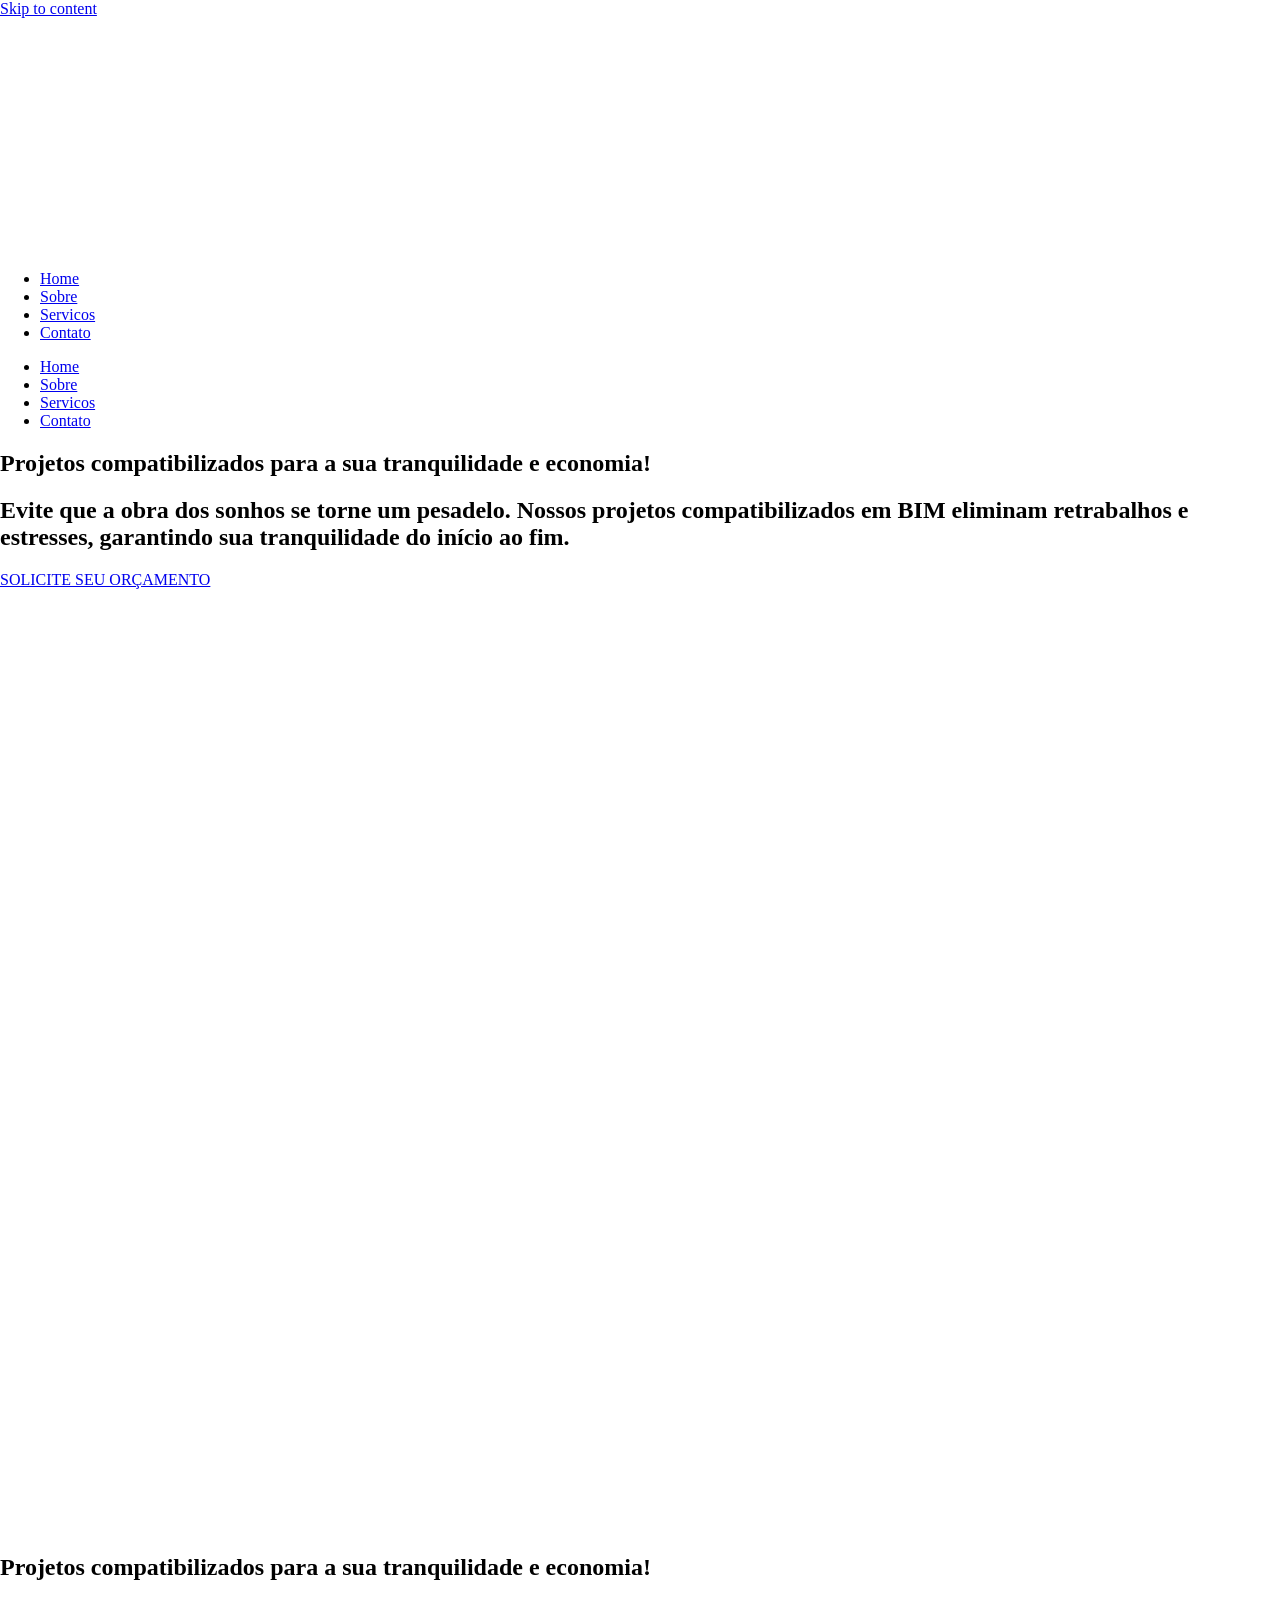
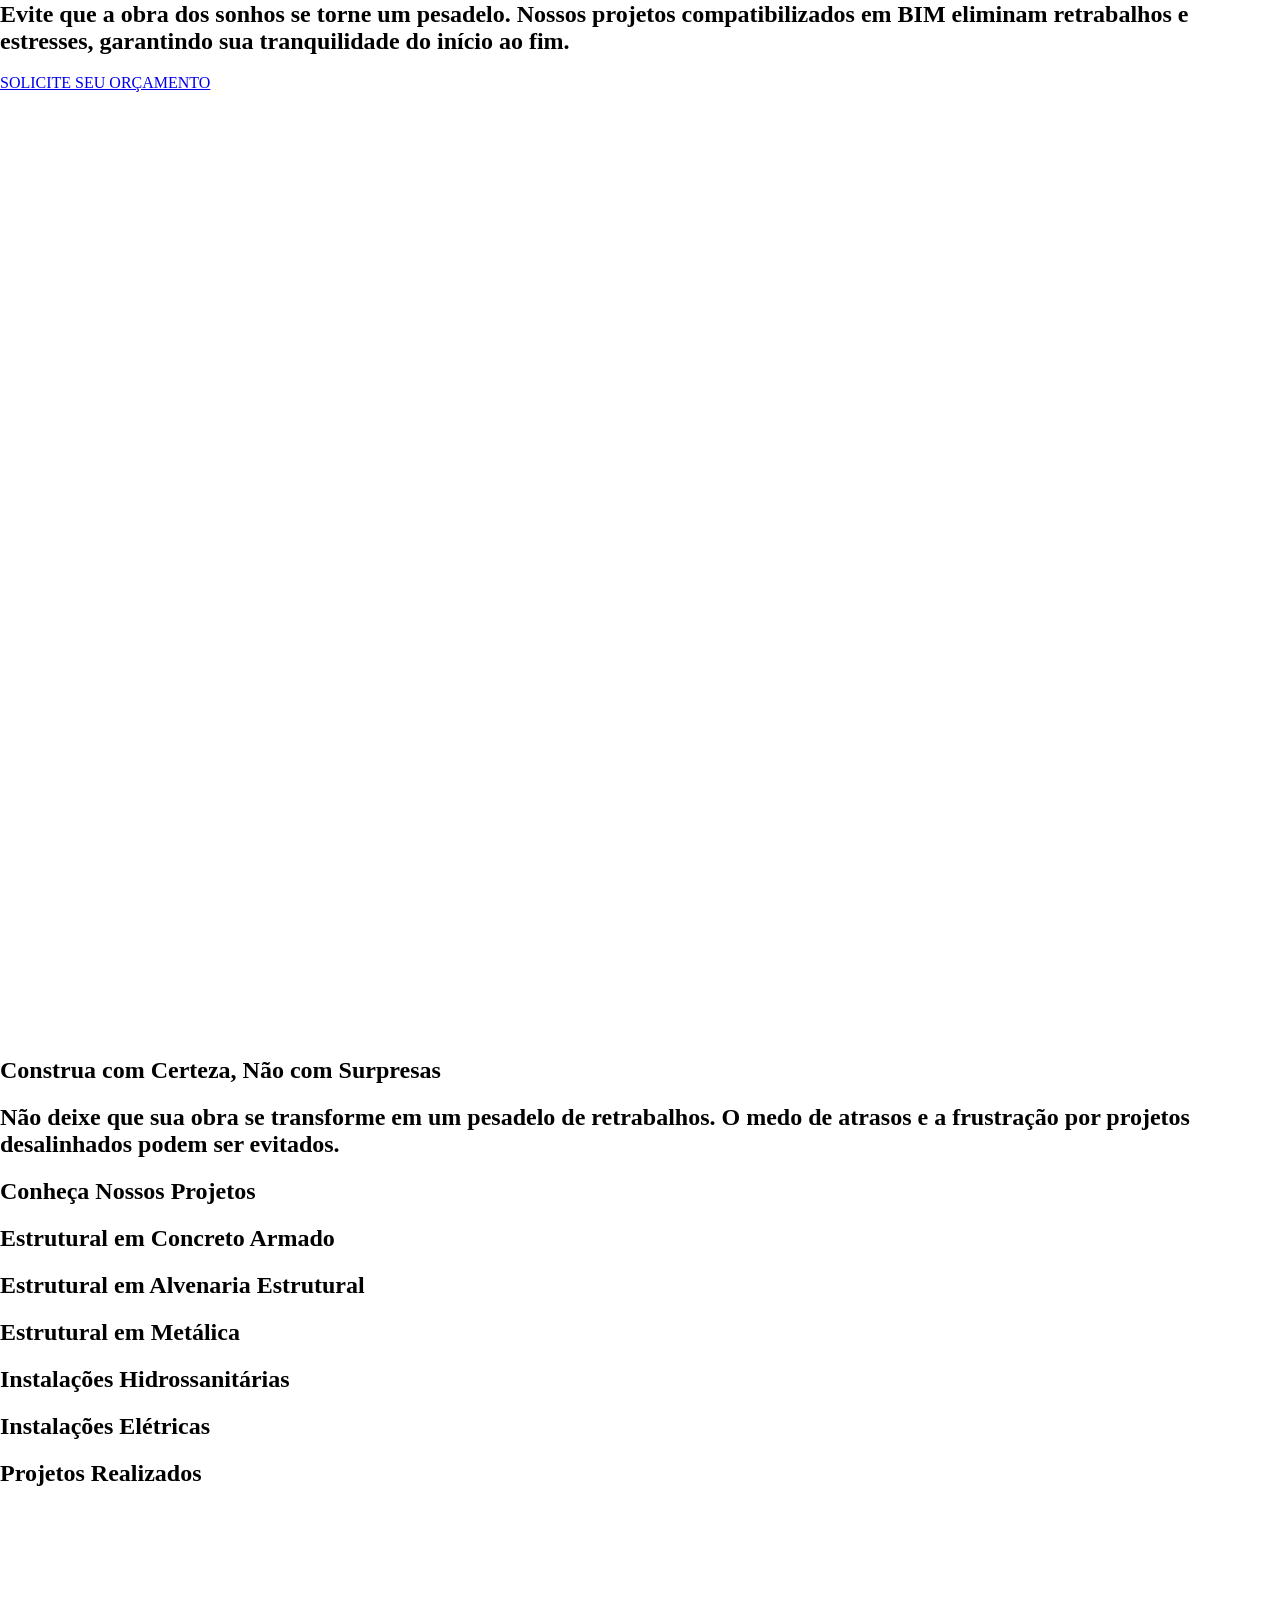
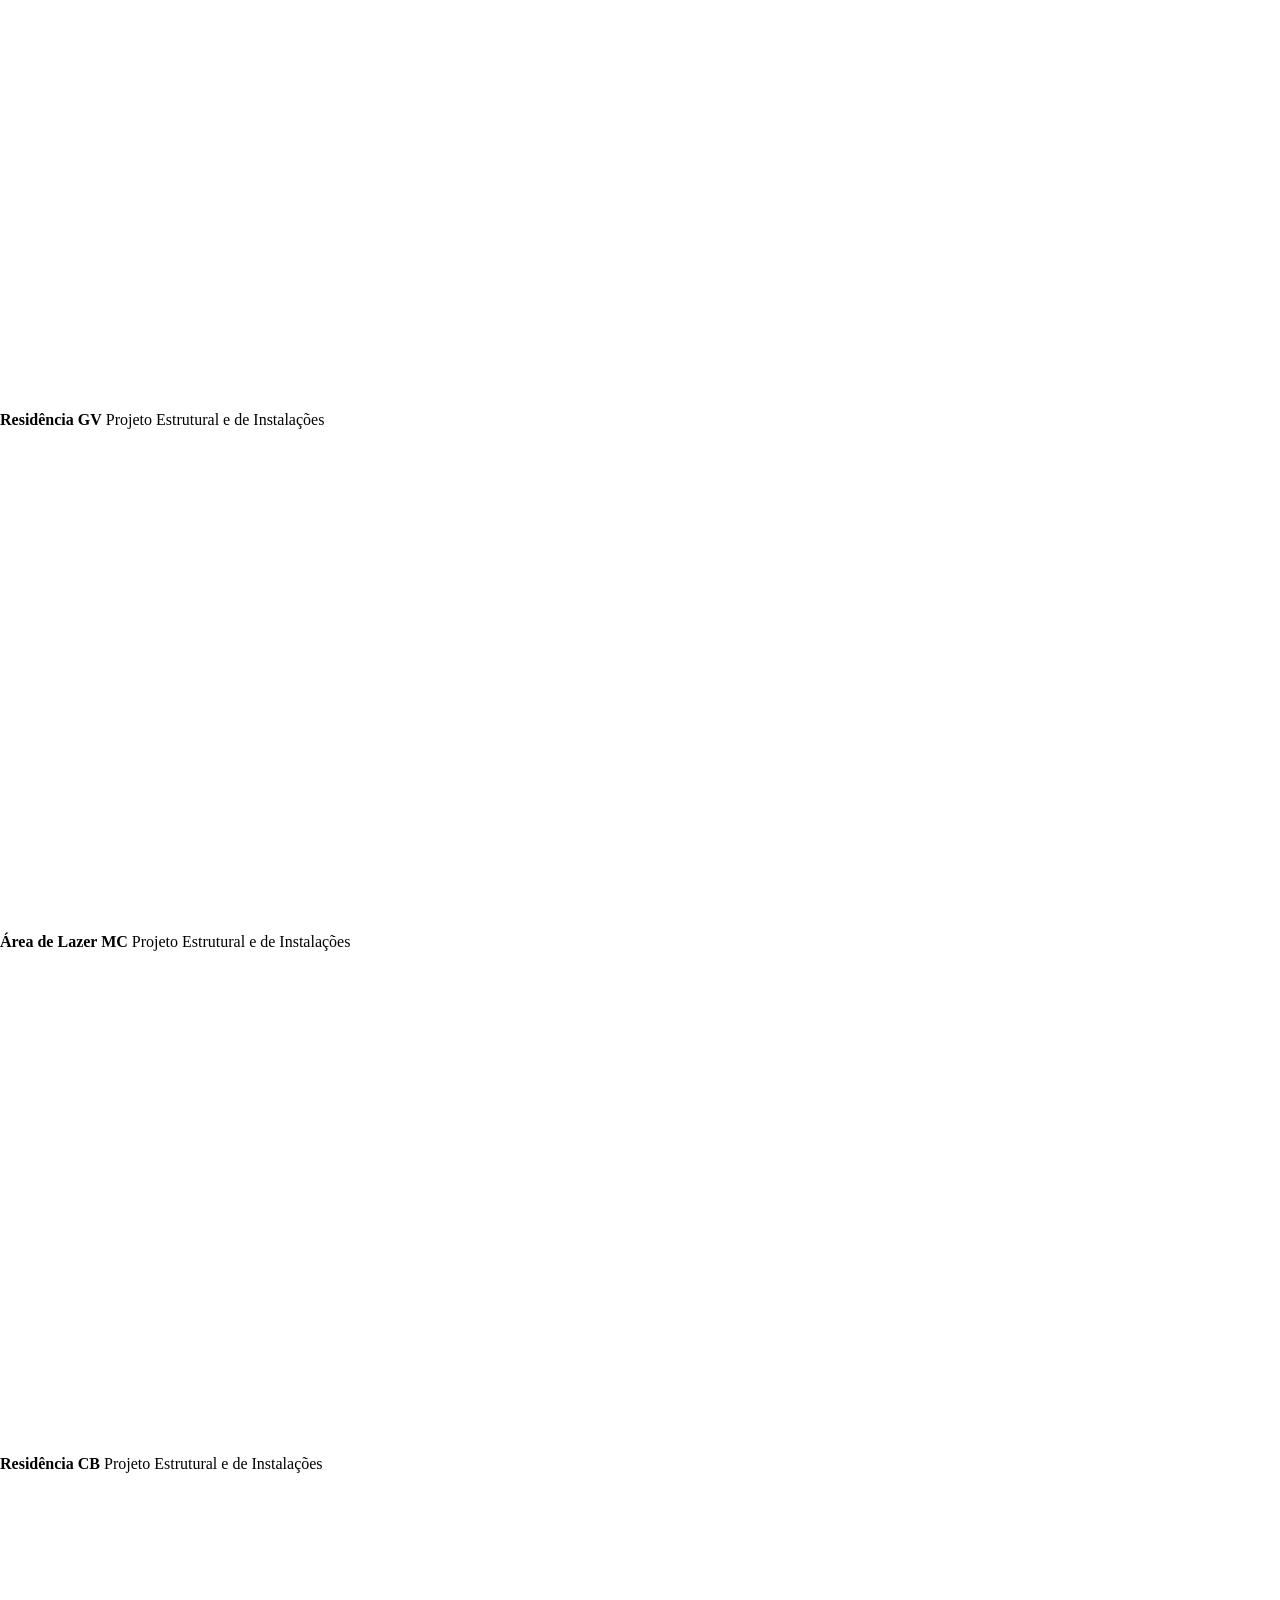
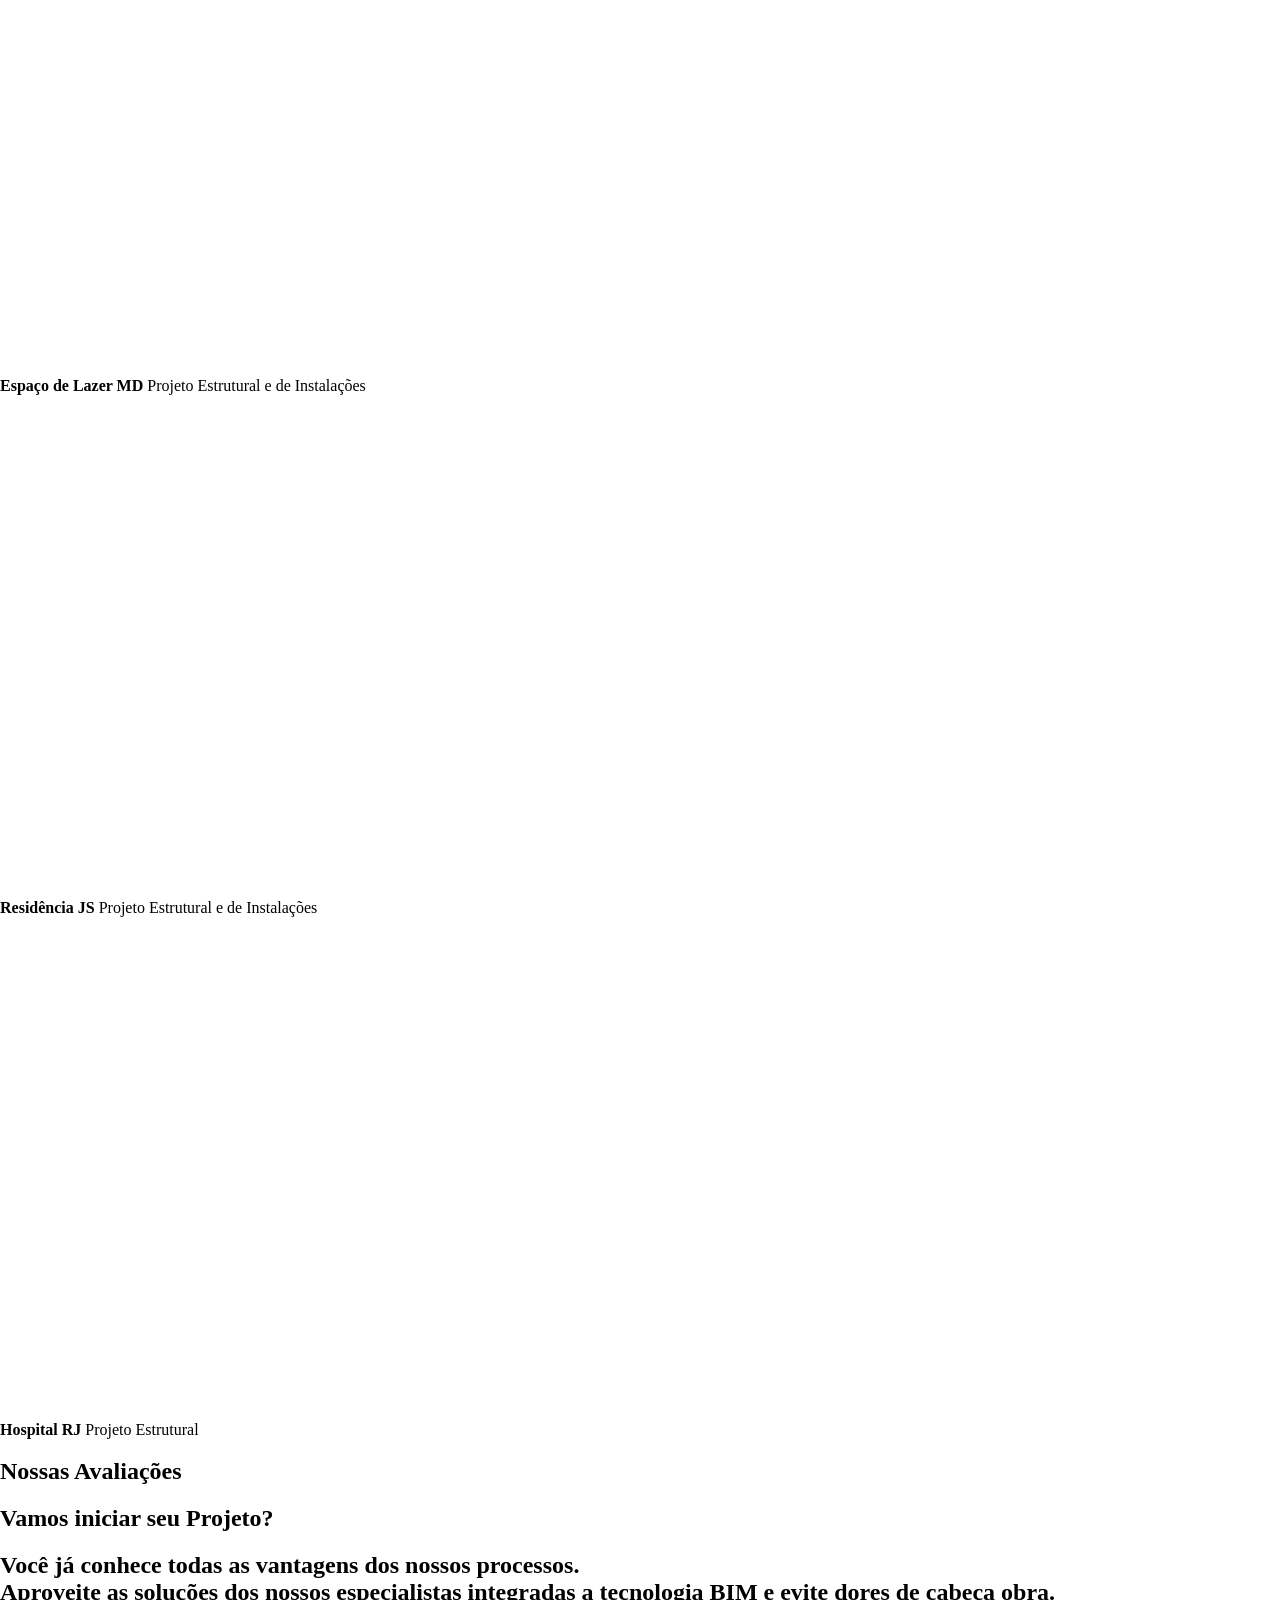
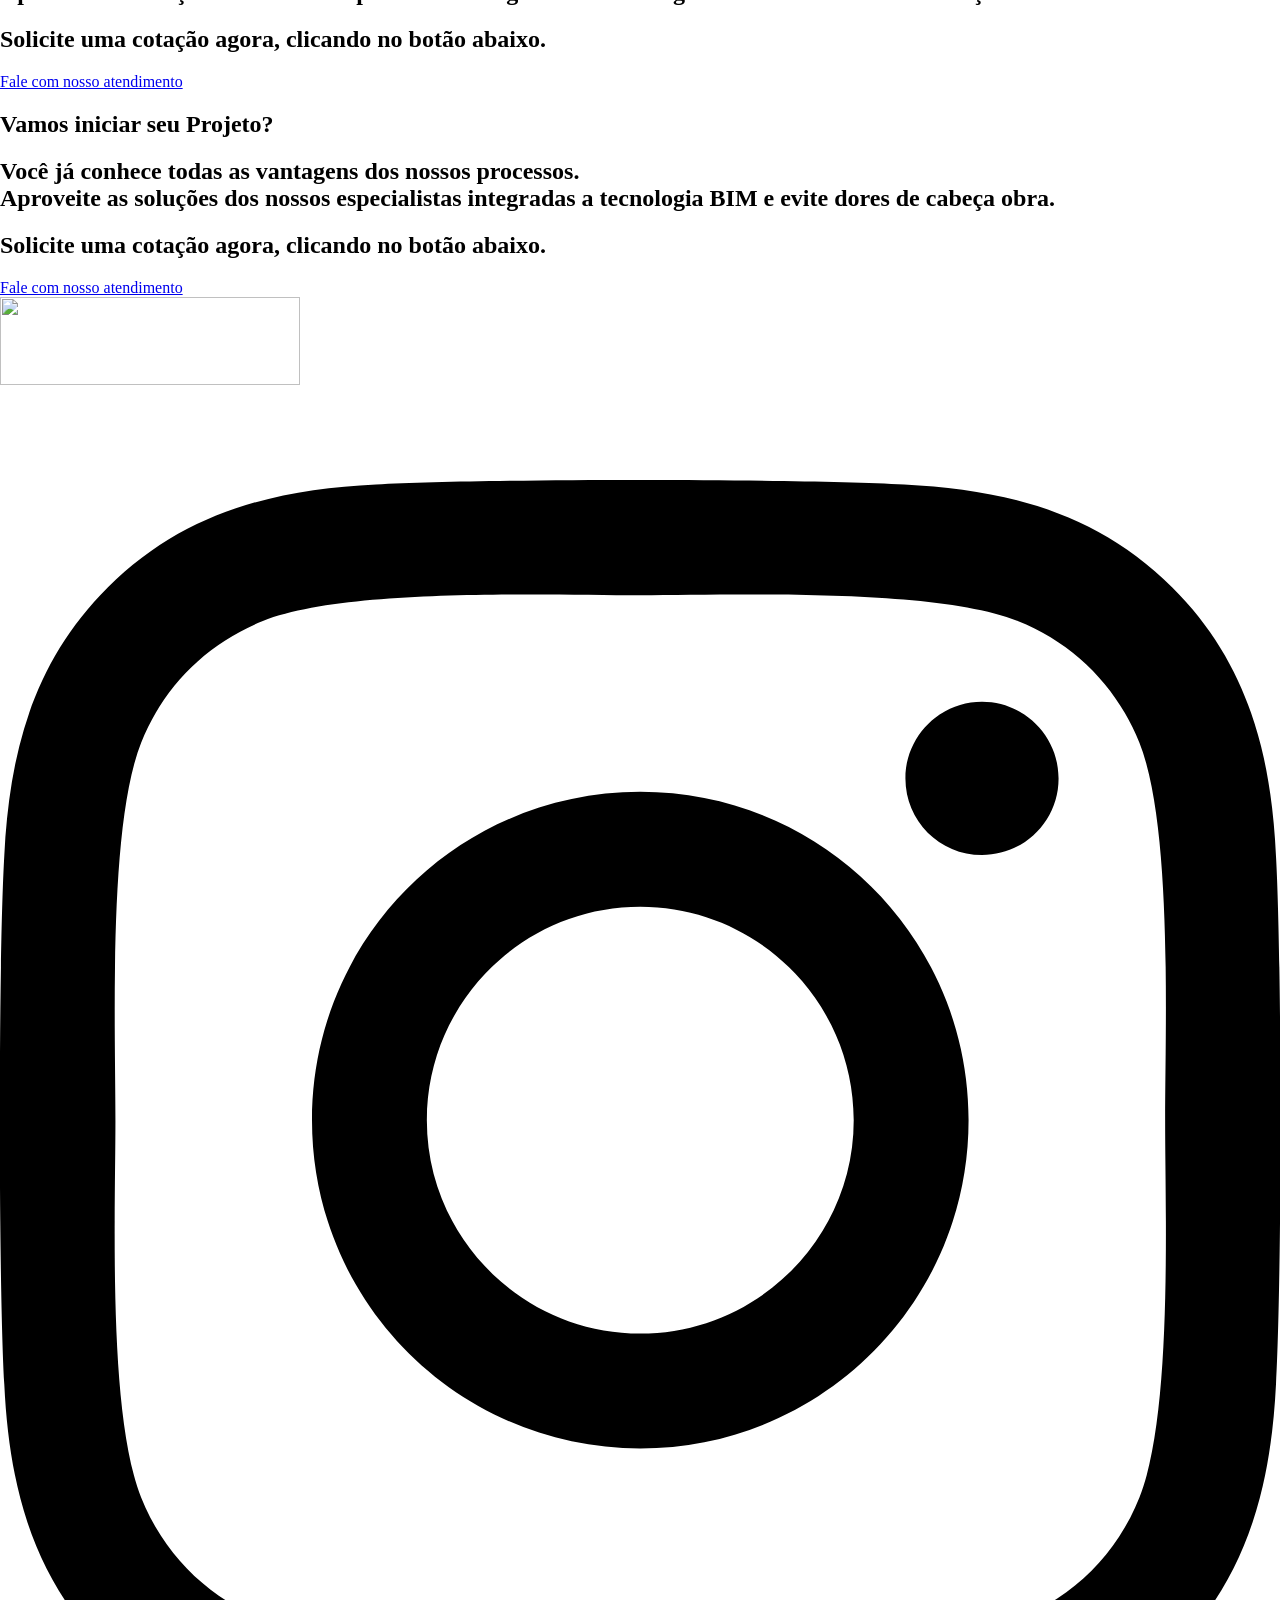
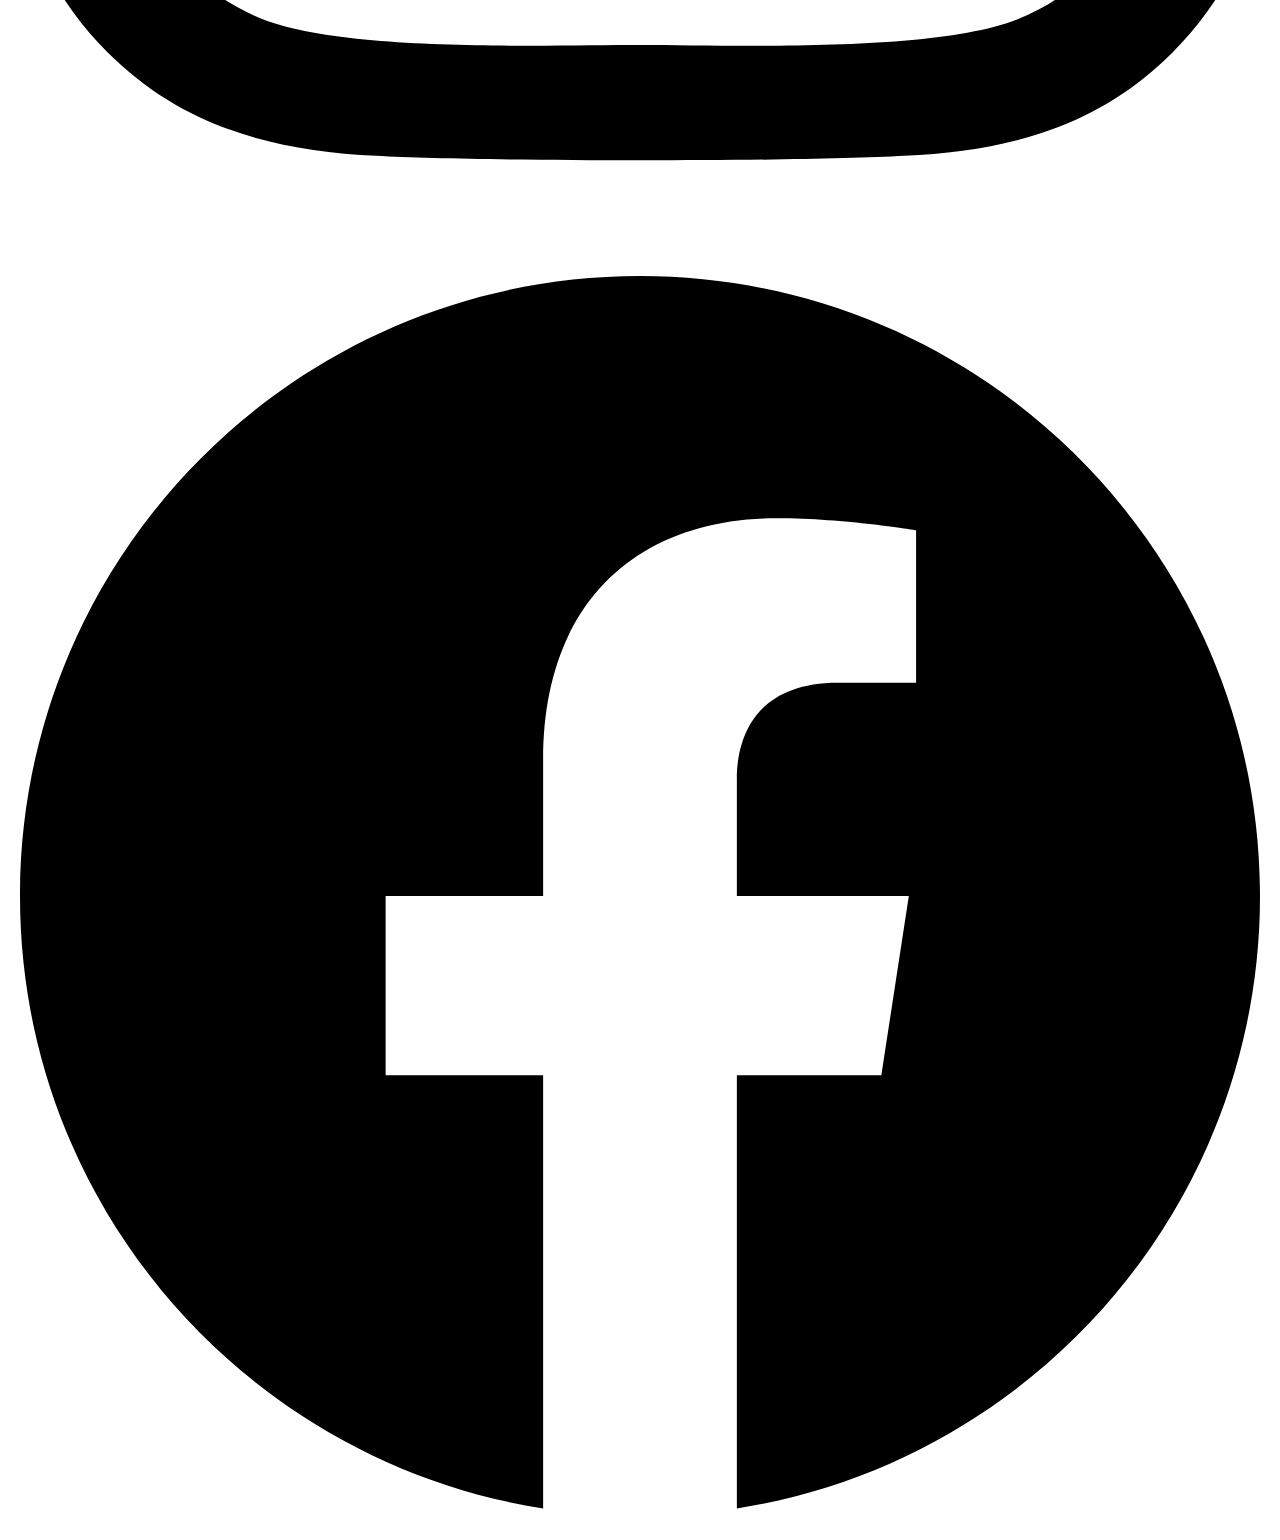
==== commit 0ff11cb2: "Add projeto-estrutural assets; update index.html Add a new projeto-estrutural site folder with fonts" ====
--- a/index.html
+++ b/index.html
@@ -1,601 +1,634 @@
+﻿
 <!DOCTYPE html>
-<html lang="pt-BR">
+<html lang="en-US">
+
 <head>
-    <meta charset="UTF-8">
-    <meta name="viewport" content="width=device-width, initial-scale=1.0">
-    <title>AT Engenharia — Projeto Estrutural e Compatibilização BIM</title>
-    <meta name="description" content="Projeto estrutural com compatibilização BIM. +130 projetos entregues, economia de até 20% na obra. Atendimento em todo o Brasil. Solicite seu orçamento.">
-    <meta name="keywords" content="projeto estrutural, engenharia estrutural, compatibilização BIM, projeto de fundação, cálculo estrutural, concreto armado, engenheiro estrutural, AT Engenharia, Ateng">
-    <meta name="author" content="AT Engenharia">
-    <meta name="robots" content="index, follow">
-    <link rel="canonical" href="https://ateng.com.br/">
-
-    <!-- Open Graph / Facebook -->
-    <meta property="og:type" content="website">
-    <meta property="og:url" content="https://ateng.com.br/">
-    <meta property="og:title" content="AT Engenharia — Projeto Estrutural e Compatibilização BIM">
-    <meta property="og:description" content="Projeto estrutural com compatibilização BIM. +130 projetos entregues, economia de até 20% na obra. Solicite seu orçamento.">
-    <meta property="og:image" content="https://ateng.com.br/images/ateng-logo-white.png">
-    <meta property="og:locale" content="pt_BR">
-    <meta property="og:site_name" content="AT Engenharia">
-
-    <!-- Twitter -->
-    <meta name="twitter:card" content="summary_large_image">
-    <meta name="twitter:title" content="AT Engenharia — Projeto Estrutural e Compatibilização BIM">
-    <meta name="twitter:description" content="Projeto estrutural com compatibilização BIM. +130 projetos entregues, economia de até 20% na obra.">
-    <meta name="twitter:image" content="https://ateng.com.br/images/ateng-logo-white.png">
-
-    <!-- Tema mobile -->
-    <meta name="theme-color" content="#128077">
-    <meta name="format-detection" content="telephone=no">
-
-    <link rel="stylesheet" href="style.css">
-
-    <!-- Google Tag Manager -->
-    <script>(function(w,d,s,l,i){w[l]=w[l]||[];w[l].push({'gtm.start':
-    new Date().getTime(),event:'gtm.js'});var f=d.getElementsByTagName(s)[0],
-    j=d.createElement(s),dl=l!='dataLayer'?'&l='+l:'';j.async=true;j.src=
-    'https://www.googletagmanager.com/gtm.js?id='+i+dl;f.parentNode.insertBefore(j,f);
-    })(window,document,'script','dataLayer','GTM-NH2KL7H9');</script>
-    <!-- End Google Tag Manager -->
-
-    <!-- JSON-LD Structured Data -->
-    <script type="application/ld+json">
-    {
-        "@context": "https://schema.org",
-        "@type": "ProfessionalService",
-        "name": "AT Engenharia",
-        "description": "Projeto estrutural com compatibilização BIM. +130 projetos entregues em todo o Brasil.",
-        "url": "https://ateng.com.br",
-        "telephone": "+5543996427883",
-        "email": "contato@ateng.com.br",
-        "address": {
-            "@type": "PostalAddress",
-            "addressCountry": "BR"
-        },
-        "founder": {
-            "@type": "Person",
-            "name": "Antonio Trugilio",
-            "jobTitle": "Coordenador BIM"
-        },
-        "aggregateRating": {
-            "@type": "AggregateRating",
-            "ratingValue": "5.0",
-            "reviewCount": "5",
-            "bestRating": "5"
-        },
-        "areaServed": "BR",
-        "priceRange": "$$"
-    }
-    </script>
-</head>
-<body>
-
-    <!-- Google Tag Manager (noscript) -->
-    <noscript><iframe src="https://www.googletagmanager.com/ns.html?id=GTM-NH2KL7H9"
-    height="0" width="0" style="display:none;visibility:hidden"></iframe></noscript>
-    <!-- End Google Tag Manager (noscript) -->
-
-    <section class="hero">
-        <video class="hero-video" autoplay muted loop playsinline>
-            <source src="images/HERO-BG.mp4" type="video/mp4">
-        </video>
-        <img src="images/ateng-logo-white.png" alt="Ateng Logo" class="hero-logo">
-        <div class="hero-content">
-            <h1 class="hero-title"><span class="hero-highlight">PROJETO ESTRUTURAL</span> <span style="text-decoration:underline">NÃO É CUSTO</span>. É O QUE EVITA QUE SUA OBRA VIRE PREJUIZO</h1>
-            <p class="hero-subtitle"><em>Projeto estrutural completo</em> - com estrutura, fundação e lista de materiais para sua obra começar. Sem atraso, sem improviso, sem surpresa no canteiro</p>
-            <div class="hero-cta">
-                <div class="hero-cta-group">
-                    <span class="hero-microcopy">Atendimento direto no WhatsApp</span>
-                    <a href="https://wa.me/5543996427883" target="_blank" rel="noopener noreferrer" class="hero-btn">RECEBER ORÇAMENTO GRATUITO PELO WHATSAPP</a>
-                </div>
-    
-                <div class="hero-stats">
-                    <div class="stats-carousel">
-                        <div class="stats-slide">
-                            <span class="hero-stats-number">130+</span>
-                            <span class="hero-stats-label">PROJETOS ENTREGUES</span>
-                        </div>
-                        <div class="stats-slide">
-                            <span class="hero-stats-number">5</span>
-                            <span class="hero-stats-label">MÉDIA DE INTERFERÊNCIAS<br>CRÍTICAS POR PROJETO</span>
-                        </div>
-                        <div class="stats-slide">
-                            <span class="hero-stats-label">EM TODO BRASIL</span>
-                        </div>
-                    </div>
-                </div>
-            </div>
-        </div>
-    </section>
-
-    <section class="transicao">
-        <p class="transicao-texto">
-            Com nossos projetos, o resultado da sua obra muda:
-            <span class="transicao-rotator">
-                <span class="transicao-frase">Menos retrabalho.</span>
-                <span class="transicao-frase">Mais controle de custos.</span>
-                <span class="transicao-frase">Execução mais previsível.</span>
-                <span class="transicao-frase">Menos imprevistos.</span>
-            </span>
-        </p>
-    </section>
-
-    <section class="dor">
-        <div class="dor-video-bg">
-            <video autoplay muted loop playsinline>
-                <source src="images/drone-video.mp4" type="video/mp4">
-            </video>
-            <div class="dor-video-overlay"></div>
-        </div>
-        <h2 class="dor-headline">Você ja viu uma obra <em>travar </em>por causa de um <em>erro</em> que poderia ter sido evitado?</h2>
-        <p class="dor-subtitulo">Isso acontece quando a estrutura não foi pensada antes:</p>
-        <div class="dor-content">
-            <div class="dor-checklist">
-                <div class="checkbox-container checked">
-                    <input type="checkbox" id="task-check-2" class="task-checkbox" checked />
-                    <label for="task-check-2" class="checkbox-label">
-                        <div class="checkbox-box">
-                            <div class="checkbox-fill"></div>
-                            <div class="checkmark"><svg viewBox="0 0 24 24" class="check-icon"><path d="M9 16.17L4.83 12l-1.42 1.41L9 19 21 7l-1.41-1.41L9 16.17z"></path></svg></div>
-                            <div class="success-ripple"></div>
-                        </div>
-                        <span class="checkbox-text">Material comprado errado - sobra ou falta na hora H</span>
-                    </label>
-                </div>
-                <div class="checkbox-container checked">
-                    <input type="checkbox" id="task-check-3" class="task-checkbox" checked />
-                    <label for="task-check-3" class="checkbox-label">
-                        <div class="checkbox-box">
-                            <div class="checkbox-fill"></div>
-                            <div class="checkmark"><svg viewBox="0 0 24 24" class="check-icon"><path d="M9 16.17L4.83 12l-1.42 1.41L9 19 21 7l-1.41-1.41L9 16.17z"></path></svg></div>
-                            <div class="success-ripple"></div>
-                        </div>
-                        <span class="checkbox-text">Equipe parada esperando decisão de ultimo minuto</span>
-                    </label>
-                </div>
-                <div class="checkbox-container checked">
-                    <input type="checkbox" id="task-check-4" class="task-checkbox" checked />
-                    <label for="task-check-4" class="checkbox-label">
-                        <div class="checkbox-box">
-                            <div class="checkbox-fill"></div>
-                            <div class="checkmark"><svg viewBox="0 0 24 24" class="check-icon"><path d="M9 16.17L4.83 12l-1.42 1.41L9 19 21 7l-1.41-1.41L9 16.17z"></path></svg></div>
-                            <div class="success-ripple"></div>
-                        </div>
-                        <span class="checkbox-text">Mudança no projeto que custa mais do que o projeto inteiro</span>
-                    </label>
-                </div>
-                <div class="checkbox-container checked">
-                    <input type="checkbox" id="task-check-5" class="task-checkbox" checked />
-                    <label for="task-check-5" class="checkbox-label">
-                        <div class="checkbox-box">
-                            <div class="checkbox-fill"></div>
-                            <div class="checkmark"><svg viewBox="0 0 24 24" class="check-icon"><path d="M9 16.17L4.83 12l-1.42 1.41L9 19 21 7l-1.41-1.41L9 16.17z"></path></svg></div>
-                            <div class="success-ripple"></div>
-                        </div>
-                        <span class="checkbox-text">Obra entregue com atraso - e todo custo que vem junto</span>
-                    </label>
-                </div>
-            </div>
-            <p class="dor-fechamento">É exatamente isso que um <em>projeto bem definido</em> evita.</p>
-            <a href="https://wa.me/5543996427883" target="_blank" rel="noopener noreferrer" class="dor-cta-btn">FALAR COM NOSSA EQUIPE</a>
-        </div>
-    </section>
-
-    <!-- SOLUÇÃO / VIRADA -->
-    <section class="virada">
-        <video class="virada-video" autoplay muted loop playsinline>
-            <source src="images/ateng-video-1.mp4" type="video/mp4">
-        </video>
-        <div class="virada-inner">
-            <!-- <span class="virada-tag">A VIRADA</span> -->
-            <h2 class="virada-headline">Quando o projeto está certo, a obra <em>flui</em>.</h2>
-            <p class="virada-sub">Não é sobre calculo - é sobre previsão. Tudo que pode dar errado na sua obra já foi resolvido no papel antes de você gastar um real no canteiro.</p>
-        </div>
-        <ul class="virada-checks">
-            <li><span class="virada-check-icon">&#10003;</span>Menos retrabalho. Menos Desperdício.</li>
-            <li><span class="virada-check-icon">&#10003;</span>Execução mais previsível, custo mais controlado.</li>
-            <li><span class="virada-check-icon">&#10003;</span>Sua equipe sabe exatamente o que fazer - sem improviso.</li>
-        </ul>
-        <div class="virada-inner">
-            <a href="https://wa.me/5543996427883" target="_blank" rel="noopener noreferrer" class="virada-btn">FALAR COM ENGENHEIRO ESTRUTURAL</a>
-            <div class="virada-line"></div>
-        </div>
-    </section>
-
-    <!-- DIFERENCIAIS -->
-    <section class="diferenciais">
-        <div class="diferenciais-header">
-            <span class="diferenciais-tag">COMO FAZEMOS</span>
-            <h2 class="diferenciais-headline">Projeto estrutural não é só cálculo. <br>É <em>previsão. </em></h2>
-            <p class="diferenciais-sub">Tudo é pensado antes da obra para evitar erro e desperdício.</p>
-        </div>
-        <div class="diferenciais-content">
-            <div class="diferenciais-cards">
-                <div class="dif-card">
-                    <div class="dif-card-body">
-                        <span class="dif-card-number">01</span>
-                        <h3>Estrutura compatível com a arquitetura</h3>
-                        <p>Cada viga, pilar e laje posicionado para não conflitar com o projeto arquitetônico. Nada improvisado no canteiro.</p>
-                    </div>
-                </div>
-                <div class="dif-card">
-                    <div class="dif-card-body">
-                        <span class="dif-card-number">02</span>
-                        <h3>Lista de materiais exata</h3>
-                        <p>Você compra exatamente o que vai usar — nem mais, nem menos. Sem sobra de aço no chão e sem correria para repor o que faltou.</p>
-                    </div>
-                </div>
-                <div class="dif-card">
-                    <div class="dif-card-body">
-                        <span class="dif-card-number">03</span>
-                        <h3>Pranchas detalhadas para a execução</h3>
-                        <p>Sua equipe recebe um guia claro do que construir. Sem dúvida, sem ligação para o engenheiro a cada passo.</p>
-                    </div>
-                </div>
-                <div class="dif-card">
-                    <div class="dif-card-body">
-                        <span class="dif-card-number">04</span>
-                        <h3>Modelo 3D da estrutura</h3>
-                        <p>Você vê a estrutura completa antes da obra começar — ideal para validar com construtores e investidores.</p>
-                    </div>
-                </div>
-                <div class="dif-bonus">
-                    <span class="dif-bonus-tag">BÔNUS</span>
-                    <p class="dif-bonus-text">Feche o projeto estrutural e ganhe um <strong>projeto de fundação sem custo adicional</strong></p>
-                </div>
-            </div>
-            <div class="diferenciais-modelo">
-                <div class="modelo-sketchfab-block">
-                    <div class="sketchfab-hint">
-                        <span class="sketchfab-hint-text">Arraste para explorar o modelo 3D</span>
-                        <span class="sketchfab-hint-arrows">&#8964;</span>
-                    </div>
-                    <div class="sketchfab-embed-wrapper"> <iframe title="SEV.10.EST.EX.R00" frameborder="0" allowfullscreen mozallowfullscreen="true" webkitallowfullscreen="true" allow="autoplay; fullscreen; xr-spatial-tracking" xr-spatial-tracking execution-while-out-of-viewport execution-while-not-rendered web-share src="https://sketchfab.com/models/ade4c006b3684ae5aa0bfca3925528d7/embed"> </iframe></div>
-                    <div class="diferenciais-letreiro">
-                        <div class="letreiro-track">
-                            <span class="letreiro-item">NOSSO PADRÃO DE ENTREGA</span>
-                            <svg class="letreiro-star" viewBox="0 0 100 100"><path d="M50 0L58.8 32.4L79.4 9.5L69.1 41.4L100 34.2L74.3 54.7L97.6 73.6L64.4 68.3L67.1 100L50 72.6L32.9 100L35.6 68.3L2.4 73.6L25.7 54.7L0 34.2L30.9 41.4L20.6 9.5L41.2 32.4Z" fill="currentColor"/></svg>
-                            <span class="letreiro-item">NOSSO PADRÃO DE ENTREGA</span>
-                            <svg class="letreiro-star" viewBox="0 0 100 100"><path d="M50 0L58.8 32.4L79.4 9.5L69.1 41.4L100 34.2L74.3 54.7L97.6 73.6L64.4 68.3L67.1 100L50 72.6L32.9 100L35.6 68.3L2.4 73.6L25.7 54.7L0 34.2L30.9 41.4L20.6 9.5L41.2 32.4Z" fill="currentColor"/></svg>
-                            <span class="letreiro-item">NOSSO PADRÃO DE ENTREGA</span>
-                            <svg class="letreiro-star" viewBox="0 0 100 100"><path d="M50 0L58.8 32.4L79.4 9.5L69.1 41.4L100 34.2L74.3 54.7L97.6 73.6L64.4 68.3L67.1 100L50 72.6L32.9 100L35.6 68.3L2.4 73.6L25.7 54.7L0 34.2L30.9 41.4L20.6 9.5L41.2 32.4Z" fill="currentColor"/></svg>
-                            <span class="letreiro-item">NOSSO PADRÃO DE ENTREGA</span>
-                            <svg class="letreiro-star" viewBox="0 0 100 100"><path d="M50 0L58.8 32.4L79.4 9.5L69.1 41.4L100 34.2L74.3 54.7L97.6 73.6L64.4 68.3L67.1 100L50 72.6L32.9 100L35.6 68.3L2.4 73.6L25.7 54.7L0 34.2L30.9 41.4L20.6 9.5L41.2 32.4Z" fill="currentColor"/></svg>
-                            <span class="letreiro-item">NOSSO PADRÃO DE ENTREGA</span>
-                            <svg class="letreiro-star" viewBox="0 0 100 100"><path d="M50 0L58.8 32.4L79.4 9.5L69.1 41.4L100 34.2L74.3 54.7L97.6 73.6L64.4 68.3L67.1 100L50 72.6L32.9 100L35.6 68.3L2.4 73.6L25.7 54.7L0 34.2L30.9 41.4L20.6 9.5L41.2 32.4Z" fill="currentColor"/></svg>
-                            <span class="letreiro-item">NOSSO PADRÃO DE ENTREGA</span>
-                            <svg class="letreiro-star" viewBox="0 0 100 100"><path d="M50 0L58.8 32.4L79.4 9.5L69.1 41.4L100 34.2L74.3 54.7L97.6 73.6L64.4 68.3L67.1 100L50 72.6L32.9 100L35.6 68.3L2.4 73.6L25.7 54.7L0 34.2L30.9 41.4L20.6 9.5L41.2 32.4Z" fill="currentColor"/></svg>
-                            <span class="letreiro-item">NOSSO PADRÃO DE ENTREGA</span>
-                            <svg class="letreiro-star" viewBox="0 0 100 100"><path d="M50 0L58.8 32.4L79.4 9.5L69.1 41.4L100 34.2L74.3 54.7L97.6 73.6L64.4 68.3L67.1 100L50 72.6L32.9 100L35.6 68.3L2.4 73.6L25.7 54.7L0 34.2L30.9 41.4L20.6 9.5L41.2 32.4Z" fill="currentColor"/></svg>
-                            <span class="letreiro-item">NOSSO PADRÃO DE ENTREGA</span>
-                            <svg class="letreiro-star" viewBox="0 0 100 100"><path d="M50 0L58.8 32.4L79.4 9.5L69.1 41.4L100 34.2L74.3 54.7L97.6 73.6L64.4 68.3L67.1 100L50 72.6L32.9 100L35.6 68.3L2.4 73.6L25.7 54.7L0 34.2L30.9 41.4L20.6 9.5L41.2 32.4Z" fill="currentColor"/></svg>
-                        </div>
-                    </div>
-                </div>
-                <div class="modelo-qrcode">
-                    <a href="https://sketchfab.com/atengenharia" target="_blank" rel="noopener noreferrer">
-                        <img src="images/QR-CODE%20ATENG.png" alt="QR Code - Modelos 3D AT Engenharia">
-                    </a>
-                    <p class="modelo-qrcode-legenda">Clique ou escaneie o QR Code e acesse modelos 3D de alguns dos nossos projetos</p>
-                </div>
-            </div>
-        </div>
-    </section>
-
-    <!-- QUEM FAZ -->
-    <section class="bloco-final">
-        <div class="bloco-final-header">
-            <div class="bloco-final-header-left">
-                <h2 class="bloco-final-titulo">Engenheiro Estrutural com Registro e Histórico Comprovado</h2>
-            </div>
-            <img src="images/ateng-logo-white.png" alt="Ateng Logo" class="bloco-final-logo">
-        </div>
-    </section>
-
-    <!-- AVALIAÇÕES GOOGLE -->
-    <section class="avaliacoes">
-        <div class="avaliacoes-header">
-            <span class="avaliacoes-tag">O QUE DIZEM QUEM JA CONSTRUIU COM A AT</span>
-            <h2 class="avaliacoes-headline">Avaliações no <em>Google </em></h2>
-            <div class="avaliacoes-rating">
-                <div class="avaliacoes-stars">
-                    <svg viewBox="0 0 24 24" class="star-icon filled"><path d="M12 17.27L18.18 21l-1.64-7.03L22 9.24l-7.19-.61L12 2 9.19 8.63 2 9.24l5.46 4.73L5.82 21z"/></svg>
-                    <svg viewBox="0 0 24 24" class="star-icon filled"><path d="M12 17.27L18.18 21l-1.64-7.03L22 9.24l-7.19-.61L12 2 9.19 8.63 2 9.24l5.46 4.73L5.82 21z"/></svg>
-                    <svg viewBox="0 0 24 24" class="star-icon filled"><path d="M12 17.27L18.18 21l-1.64-7.03L22 9.24l-7.19-.61L12 2 9.19 8.63 2 9.24l5.46 4.73L5.82 21z"/></svg>
-                    <svg viewBox="0 0 24 24" class="star-icon filled"><path d="M12 17.27L18.18 21l-1.64-7.03L22 9.24l-7.19-.61L12 2 9.19 8.63 2 9.24l5.46 4.73L5.82 21z"/></svg>
-                    <svg viewBox="0 0 24 24" class="star-icon filled"><path d="M12 17.27L18.18 21l-1.64-7.03L22 9.24l-7.19-.61L12 2 9.19 8.63 2 9.24l5.46 4.73L5.82 21z"/></svg>
-                </div>
-                <span class="avaliacoes-nota">5.0 no Google</span>
-            </div>
-        </div>
-        <div class="avaliacoes-track-wrapper">
-            <div class="avaliacoes-track">
-                <div class="avaliacao-card">
-                    <div class="avaliacao-top">
-                        <div class="avaliacao-avatar">M</div>
-                        <div class="avaliacao-info">
-                            <span class="avaliacao-nome">Marcos Silva</span>
-                            <div class="avaliacao-stars-sm">
-                                <svg viewBox="0 0 24 24" class="star-sm"><path d="M12 17.27L18.18 21l-1.64-7.03L22 9.24l-7.19-.61L12 2 9.19 8.63 2 9.24l5.46 4.73L5.82 21z"/></svg>
-                                <svg viewBox="0 0 24 24" class="star-sm"><path d="M12 17.27L18.18 21l-1.64-7.03L22 9.24l-7.19-.61L12 2 9.19 8.63 2 9.24l5.46 4.73L5.82 21z"/></svg>
-                                <svg viewBox="0 0 24 24" class="star-sm"><path d="M12 17.27L18.18 21l-1.64-7.03L22 9.24l-7.19-.61L12 2 9.19 8.63 2 9.24l5.46 4.73L5.82 21z"/></svg>
-                                <svg viewBox="0 0 24 24" class="star-sm"><path d="M12 17.27L18.18 21l-1.64-7.03L22 9.24l-7.19-.61L12 2 9.19 8.63 2 9.24l5.46 4.73L5.82 21z"/></svg>
-                                <svg viewBox="0 0 24 24" class="star-sm"><path d="M12 17.27L18.18 21l-1.64-7.03L22 9.24l-7.19-.61L12 2 9.19 8.63 2 9.24l5.46 4.73L5.82 21z"/></svg>
-                            </div>
-                        </div>
-                    </div>
-                    <p class="avaliacao-texto">"Projeto entregue no prazo, com detalhamento excelente. A equipe da obra elogiou a clareza das pranchas."</p>
-                </div>
-                <div class="avaliacao-card">
-                    <div class="avaliacao-top">
-                        <div class="avaliacao-avatar">A</div>
-                        <div class="avaliacao-info">
-                            <span class="avaliacao-nome">Ana Rodrigues</span>
-                            <div class="avaliacao-stars-sm">
-                                <svg viewBox="0 0 24 24" class="star-sm"><path d="M12 17.27L18.18 21l-1.64-7.03L22 9.24l-7.19-.61L12 2 9.19 8.63 2 9.24l5.46 4.73L5.82 21z"/></svg>
-                                <svg viewBox="0 0 24 24" class="star-sm"><path d="M12 17.27L18.18 21l-1.64-7.03L22 9.24l-7.19-.61L12 2 9.19 8.63 2 9.24l5.46 4.73L5.82 21z"/></svg>
-                                <svg viewBox="0 0 24 24" class="star-sm"><path d="M12 17.27L18.18 21l-1.64-7.03L22 9.24l-7.19-.61L12 2 9.19 8.63 2 9.24l5.46 4.73L5.82 21z"/></svg>
-                                <svg viewBox="0 0 24 24" class="star-sm"><path d="M12 17.27L18.18 21l-1.64-7.03L22 9.24l-7.19-.61L12 2 9.19 8.63 2 9.24l5.46 4.73L5.82 21z"/></svg>
-                                <svg viewBox="0 0 24 24" class="star-sm"><path d="M12 17.27L18.18 21l-1.64-7.03L22 9.24l-7.19-.61L12 2 9.19 8.63 2 9.24l5.46 4.73L5.82 21z"/></svg>
-                            </div>
-                        </div>
-                    </div>
-                    <p class="avaliacao-texto">"Contratamos o projeto estrutural e ganhamos o de fundação. Resultado impecável, sem nenhuma interferência na obra."</p>
-                </div>
-                <div class="avaliacao-card">
-                    <div class="avaliacao-top">
-                        <div class="avaliacao-avatar">R</div>
-                        <div class="avaliacao-info">
-                            <span class="avaliacao-nome">Ricardo Mendes</span>
-                            <div class="avaliacao-stars-sm">
-                                <svg viewBox="0 0 24 24" class="star-sm"><path d="M12 17.27L18.18 21l-1.64-7.03L22 9.24l-7.19-.61L12 2 9.19 8.63 2 9.24l5.46 4.73L5.82 21z"/></svg>
-                                <svg viewBox="0 0 24 24" class="star-sm"><path d="M12 17.27L18.18 21l-1.64-7.03L22 9.24l-7.19-.61L12 2 9.19 8.63 2 9.24l5.46 4.73L5.82 21z"/></svg>
-                                <svg viewBox="0 0 24 24" class="star-sm"><path d="M12 17.27L18.18 21l-1.64-7.03L22 9.24l-7.19-.61L12 2 9.19 8.63 2 9.24l5.46 4.73L5.82 21z"/></svg>
-                                <svg viewBox="0 0 24 24" class="star-sm"><path d="M12 17.27L18.18 21l-1.64-7.03L22 9.24l-7.19-.61L12 2 9.19 8.63 2 9.24l5.46 4.73L5.82 21z"/></svg>
-                                <svg viewBox="0 0 24 24" class="star-sm"><path d="M12 17.27L18.18 21l-1.64-7.03L22 9.24l-7.19-.61L12 2 9.19 8.63 2 9.24l5.46 4.73L5.82 21z"/></svg>
-                            </div>
-                        </div>
-                    </div>
-                    <p class="avaliacao-texto">"Profissionalismo de alto nível. O modelo 3D nos ajudou a entender tudo antes de começar a construir."</p>
-                </div>
-                <div class="avaliacao-card">
-                    <div class="avaliacao-top">
-                        <div class="avaliacao-avatar">C</div>
-                        <div class="avaliacao-info">
-                            <span class="avaliacao-nome">Carlos Ferreira</span>
-                            <div class="avaliacao-stars-sm">
-                                <svg viewBox="0 0 24 24" class="star-sm"><path d="M12 17.27L18.18 21l-1.64-7.03L22 9.24l-7.19-.61L12 2 9.19 8.63 2 9.24l5.46 4.73L5.82 21z"/></svg>
-                                <svg viewBox="0 0 24 24" class="star-sm"><path d="M12 17.27L18.18 21l-1.64-7.03L22 9.24l-7.19-.61L12 2 9.19 8.63 2 9.24l5.46 4.73L5.82 21z"/></svg>
-                                <svg viewBox="0 0 24 24" class="star-sm"><path d="M12 17.27L18.18 21l-1.64-7.03L22 9.24l-7.19-.61L12 2 9.19 8.63 2 9.24l5.46 4.73L5.82 21z"/></svg>
-                                <svg viewBox="0 0 24 24" class="star-sm"><path d="M12 17.27L18.18 21l-1.64-7.03L22 9.24l-7.19-.61L12 2 9.19 8.63 2 9.24l5.46 4.73L5.82 21z"/></svg>
-                                <svg viewBox="0 0 24 24" class="star-sm"><path d="M12 17.27L18.18 21l-1.64-7.03L22 9.24l-7.19-.61L12 2 9.19 8.63 2 9.24l5.46 4.73L5.82 21z"/></svg>
-                            </div>
-                        </div>
-                    </div>
-                    <p class="avaliacao-texto">"Economizamos muito material graças à lista de quantitativos precisa. Recomendo demais a Ateng."</p>
-                </div>
-                <div class="avaliacao-card">
-                    <div class="avaliacao-top">
-                        <div class="avaliacao-avatar">L</div>
-                        <div class="avaliacao-info">
-                            <span class="avaliacao-nome">Luciana Costa</span>
-                            <div class="avaliacao-stars-sm">
-                                <svg viewBox="0 0 24 24" class="star-sm"><path d="M12 17.27L18.18 21l-1.64-7.03L22 9.24l-7.19-.61L12 2 9.19 8.63 2 9.24l5.46 4.73L5.82 21z"/></svg>
-                                <svg viewBox="0 0 24 24" class="star-sm"><path d="M12 17.27L18.18 21l-1.64-7.03L22 9.24l-7.19-.61L12 2 9.19 8.63 2 9.24l5.46 4.73L5.82 21z"/></svg>
-                                <svg viewBox="0 0 24 24" class="star-sm"><path d="M12 17.27L18.18 21l-1.64-7.03L22 9.24l-7.19-.61L12 2 9.19 8.63 2 9.24l5.46 4.73L5.82 21z"/></svg>
-                                <svg viewBox="0 0 24 24" class="star-sm"><path d="M12 17.27L18.18 21l-1.64-7.03L22 9.24l-7.19-.61L12 2 9.19 8.63 2 9.24l5.46 4.73L5.82 21z"/></svg>
-                                <svg viewBox="0 0 24 24" class="star-sm"><path d="M12 17.27L18.18 21l-1.64-7.03L22 9.24l-7.19-.61L12 2 9.19 8.63 2 9.24l5.46 4.73L5.82 21z"/></svg>
-                            </div>
-                        </div>
-                    </div>
-                    <p class="avaliacao-texto">"Atendimento rápido e projeto muito bem detalhado. A obra fluiu sem nenhum problema estrutural."</p>
-                </div>
-            </div>
-        </div>
-    </section>
-
-
-
-    <!-- CTA FINAL -->
-    <section class="cta-final">
-        <div class="cta-final-inner">
-            <h2 class="cta-final-headline">Quanto mais tarde o projeto, mais tarde a obra.</h2>
-            <p class="cta-final-sub">Atendemos um número limitado de projetos por mês para manter o padrão de entrega. Fale agora e garanta sua vaga.</p>
-            <div class="cta-final-btn-group">
-                <a href="https://wa.me/5543996427883" target="_blank" rel="noopener noreferrer" class="cta-final-btn">Receber orçamento gratuito — falar no WhatsApp</a>
-                <span class="cta-final-caption">Sem compromisso. Resposta em até 24h.</span>
-            </div>
-        </div>
-    </section>
-
-    <!-- CONTATO & INFORMAÇÕES -->
-    <section class="bloco-final">
-        <div class="bloco-final-header">
-            <div class="bloco-final-header-left">
-                <span class="bloco-final-subtitulo">Contato & Informações</span>
-            </div>
-        </div>
-        <div class="bloco-final-inner">
-            <!-- ESQUERDA — Contato -->
-            <div class="bloco-final-contato">
-                <div class="bloco-final-info-item">
-                    <span class="bloco-final-info-label">Telefone</span>
-                    <span class="bloco-final-info-value"><a href="tel:+5543996427883">(43) 99642-7883</a></span>
-                </div>
-                <div class="bloco-final-info-item">
-                    <span class="bloco-final-info-label">Instagram</span>
-                    <span class="bloco-final-info-value">@engenharia_at</span>
-                </div>
-                <div class="bloco-final-info-item">
-                    <span class="bloco-final-info-label">E-mail</span>
-                    <span class="bloco-final-info-value">contato@ateng.com.br</span>
-                </div>
-                <a href="https://wa.me/5543996427883" target="_blank" rel="noopener noreferrer" class="bloco-final-btn">SOLICITE UM ORÇAMENTO</a>
-            </div>
-
-            <!-- CENTRO — Sobre -->
-            <div class="bloco-final-sobre">
-                <h3 class="bloco-final-nome">Antonio Trugilio</h3>
-                <span class="bloco-final-cargo">Eng. Civil pela UTFPR &nbsp;·&nbsp; Especialista em Fundações e Contenções &nbsp;·&nbsp; CREA-PR 211131/D</span>
-                <div class="bloco-final-bio">
-                    <p>Fundador da AT Engenharia</p>
-                    <p>Eng. Civil — Universidade Tecnológica Federal do Paraná (UTFPR)</p>
-                    <p>Especializado em Fundações e Contenções — Faculdade Focus</p>
-                </div>
-                <ul class="bloco-final-stats">
-                    <li>+130 projetos residenciais compatibilizados</li>
-                    <li>Média de 5 interferências críticas compatibilizadas por projeto</li>
-                    <li>Atuação em todo o Brasil</li>
-                </ul>
-                <div class="bloco-final-socials">
-                    <!-- LinkedIn -->
-                    <a href="#" class="bloco-final-social" target="_blank" rel="noopener noreferrer" aria-label="LinkedIn">
-                        <svg viewBox="0 0 24 24" class="social-icon"><path d="M19 0h-14c-2.761 0-5 2.239-5 5v14c0 2.761 2.239 5 5 5h14c2.762 0 5-2.239 5-5v-14c0-2.761-2.238-5-5-5zm-11 19h-3v-11h3v11zm-1.5-12.268c-.966 0-1.75-.79-1.75-1.764s.784-1.764 1.75-1.764 1.75.79 1.75 1.764-.783 1.764-1.75 1.764zm13.5 12.268h-3v-5.604c0-3.368-4-3.113-4 0v5.604h-3v-11h3v1.765c1.396-2.586 7-2.777 7 2.476v6.759z" fill="currentColor"/></svg>
-                    </a>
-                    <!-- Instagram -->
-                    <a href="#" class="bloco-final-social" target="_blank" rel="noopener noreferrer" aria-label="Instagram">
-                        <svg viewBox="0 0 24 24" class="social-icon"><path d="M12 2.163c3.204 0 3.584.012 4.85.07 3.252.148 4.771 1.691 4.919 4.919.058 1.265.069 1.645.069 4.849 0 3.205-.012 3.584-.069 4.849-.149 3.225-1.664 4.771-4.919 4.919-1.266.058-1.644.07-4.85.07-3.204 0-3.584-.012-4.849-.07-3.26-.149-4.771-1.699-4.919-4.92-.058-1.265-.07-1.644-.07-4.849 0-3.204.013-3.583.07-4.849.149-3.227 1.664-4.771 4.919-4.919 1.266-.057 1.645-.069 4.849-.069zm0-2.163c-3.259 0-3.667.014-4.947.072-4.358.2-6.78 2.618-6.98 6.98-.059 1.281-.073 1.689-.073 4.948 0 3.259.014 3.668.072 4.948.2 4.358 2.618 6.78 6.98 6.98 1.281.058 1.689.072 4.948.072 3.259 0 3.668-.014 4.948-.072 4.354-.2 6.782-2.618 6.979-6.98.059-1.28.073-1.689.073-4.948 0-3.259-.014-3.667-.072-4.947-.196-4.354-2.617-6.78-6.979-6.98-1.281-.059-1.69-.073-4.949-.073zm0 5.838c-3.403 0-6.162 2.759-6.162 6.162s2.759 6.163 6.162 6.163 6.162-2.759 6.162-6.163c0-3.403-2.759-6.162-6.162-6.162zm0 10.162c-2.209 0-4-1.79-4-4 0-2.209 1.791-4 4-4s4 1.791 4 4c0 2.21-1.791 4-4 4zm6.406-11.845c-.796 0-1.441.645-1.441 1.44s.645 1.44 1.441 1.44c.795 0 1.439-.645 1.439-1.44s-.644-1.44-1.439-1.44z" fill="currentColor"/></svg>
-                    </a>
-                    <!-- WhatsApp -->
-                    <a href="https://wa.me/5543996427883" class="bloco-final-social" target="_blank" rel="noopener noreferrer" aria-label="WhatsApp">
-                        <svg viewBox="0 0 32 32" class="social-icon"><path d="M16.004 0h-.008C7.174 0 0 7.176 0 16.004c0 3.5 1.128 6.744 3.046 9.378L1.054 31.29l6.118-1.958A15.9 15.9 0 0 0 16.004 32C24.826 32 32 24.826 32 16.004 32 7.176 24.826 0 16.004 0zm9.302 22.602c-.396 1.112-1.95 2.034-3.192 2.304-.848.18-1.956.324-5.684-1.222-4.772-1.978-7.838-6.83-8.076-7.146-.228-.316-1.916-2.55-1.916-4.864 0-2.314 1.214-3.45 1.644-3.924.396-.434 1.04-.632 1.656-.632.198 0 .376.01.536.018.474.02.712.048 1.026.792.394.934 1.352 3.296 1.47 3.536.12.24.24.554.08.87-.148.326-.276.47-.516.744-.24.274-.468.484-.708.778-.22.258-.468.534-.198.996.27.462 1.2 1.978 2.578 3.204 1.772 1.576 3.266 2.064 3.728 2.292.342.168.748.138 1.028-.158.356-.378.796-.998 1.242-1.614.318-.44.718-.496 1.092-.336.38.148 2.408 1.136 2.822 1.342.414.208.69.308.792.48.1.168.1.984-.296 2.096z" fill="currentColor"/></svg>
-                    </a>
-                </div>
-            </div>
-
-            <!-- DIREITA — Foto -->
-            <div class="bloco-final-foto">
-                <img src="images/antonio.png" alt="Antonio Trugilio">
-            </div>
-        </div>
-    </section>
-
-    <!-- FOOTER -->
-    <footer class="footer">
-        <div class="footer-inner">
-            <img src="images/ateng-logo-white.png" alt="Ateng Logo" class="footer-logo">
-            <span class="footer-copy">&copy; 2026 AT Engenharia. Todos os direitos reservados.</span>
-        </div>
-    </footer>
-
-    <!-- WhatsApp Widget -->
-    <a href="https://wa.me/5543996427883" class="whatsapp-widget" target="_blank" rel="noopener noreferrer" aria-label="Fale conosco no WhatsApp">
-        <svg viewBox="0 0 32 32" class="whatsapp-icon"><path d="M16.004 0h-.008C7.174 0 0 7.176 0 16.004c0 3.5 1.128 6.744 3.046 9.378L1.054 31.29l6.118-1.958A15.9 15.9 0 0 0 16.004 32C24.826 32 32 24.826 32 16.004 32 7.176 24.826 0 16.004 0zm9.302 22.602c-.396 1.112-1.95 2.034-3.192 2.304-.848.18-1.956.324-5.684-1.222-4.772-1.978-7.838-6.83-8.076-7.146-.228-.316-1.916-2.55-1.916-4.864 0-2.314 1.214-3.45 1.644-3.924.396-.434 1.04-.632 1.656-.632.198 0 .376.01.536.018.474.02.712.048 1.026.792.394.934 1.352 3.296 1.47 3.536.12.24.24.554.08.87-.148.326-.276.47-.516.744-.24.274-.468.484-.708.778-.22.258-.468.534-.198.996.27.462 1.2 1.978 2.578 3.204 1.772 1.576 3.266 2.064 3.728 2.292.342.168.748.138 1.028-.158.356-.378.796-.998 1.242-1.614.318-.44.718-.496 1.092-.336.38.148 2.408 1.136 2.822 1.342.414.208.69.308.792.48.1.168.1.984-.296 2.096z" fill="currentColor"/></svg>
-    </a>
-
-    <script>
-        // Checkbox toggle — JS-driven para compatibilidade com iOS Safari
-        document.querySelectorAll('.checkbox-container').forEach(function(container) {
-            var label = container.querySelector('.checkbox-label');
-            var input = container.querySelector('.task-checkbox');
-            if (label && input) {
-                label.addEventListener('click', function(e) {
-                    e.preventDefault();
-                    input.checked = !input.checked;
-                    if (input.checked) {
-                        container.classList.add('checked');
-                    } else {
-                        container.classList.remove('checked');
-                    }
-                });
-            }
-        });
-
-        // Rotator width — ajusta largura para a maior frase
-        (function() {
-            var frases = document.querySelectorAll('.transicao-frase');
-            var rotator = document.querySelector('.transicao-rotator');
-            if (!rotator || frases.length === 0) return;
-            var maxW = 0;
-            frases.forEach(function(f) {
-                f.style.position = 'static';
-                f.style.opacity = '1';
-                f.style.transform = 'none';
-                var w = f.offsetWidth;
-                if (w > maxW) maxW = w;
-                f.style.position = '';
-                f.style.opacity = '';
-                f.style.transform = '';
-            });
-            rotator.style.width = maxW + 'px';
-        })();
-
-        // Duplica cards de avaliação para scroll infinito
-        (function() {
-            var track = document.querySelector('.avaliacoes-track');
-            if (!track) return;
-            var cards = track.innerHTML;
-            track.innerHTML = cards + cards;
-        })();
-
-        // ========== Scroll Reveal — IntersectionObserver ==========
-        (function() {
-            var revealMap = [
-                { sel: '.transicao', anim: 'up' },
-                { sel: '.dor-headline', anim: 'up' },
-                { sel: '.checkbox-container', anim: 'left', stagger: 80 },
-                { sel: '.dor-divider', anim: 'scale' },
-                { sel: '.dor-cta-group', anim: 'right' },
-                { sel: '.dor-fechamento', anim: 'up' },
-                { sel: '.virada-tag', anim: 'up' },
-                { sel: '.virada-headline', anim: 'up', delay: 100 },
-                { sel: '.virada-sub', anim: 'up', delay: 200 },
-                { sel: '.virada-btn', anim: 'up', delay: 300 },
-                { sel: '.virada-line', anim: 'scale', delay: 400 },
-                { sel: '.diferenciais-header', anim: 'up' },
-                { sel: '.dif-card', anim: 'left', stagger: 150 },
-                { sel: '.diferenciais-modelo', anim: 'right' },
-                { sel: '.diferenciais-modelo-titulo', anim: 'up' },
-                { sel: '.avaliacoes-header', anim: 'up' },
-                { sel: '.avaliacoes-track-wrapper', anim: 'fade', delay: 200 },
-                { sel: '.cta-final-headline', anim: 'up' },
-                { sel: '.cta-final-btn', anim: 'up', delay: 150 },
-                { sel: '.bloco-final-header', anim: 'up' },
-                { sel: '.bloco-final-contato', anim: 'left' },
-                { sel: '.bloco-final-sobre', anim: 'up', delay: 100 },
-                { sel: '.bloco-final-foto', anim: 'right', delay: 200 }
-            ];
-
-            // Respeita preferência de movimento reduzido
-            if (window.matchMedia('(prefers-reduced-motion: reduce)').matches) return;
-
-            // Aplica classes iniciais de estado oculto
-            revealMap.forEach(function(cfg) {
-                var els = document.querySelectorAll(cfg.sel);
-                els.forEach(function(el, i) {
-                    el.classList.add('reveal', 'reveal--' + cfg.anim);
-                    var d = cfg.delay || 0;
-                    if (cfg.stagger) d += i * cfg.stagger;
-                    if (d) el.style.transitionDelay = d + 'ms';
-                });
-            });
-
-            // Fallback para navegadores sem IntersectionObserver
-            if (!('IntersectionObserver' in window)) {
-                document.querySelectorAll('.reveal').forEach(function(el) {
-                    el.classList.add('reveal--visible');
-                });
-                return;
-            }
-
-            var observer = new IntersectionObserver(function(entries) {
-                entries.forEach(function(entry) {
-                    if (entry.isIntersecting) {
-                        entry.target.classList.add('reveal--visible');
-                        observer.unobserve(entry.target);
-                    }
-                });
-            }, {
-                threshold: 0.12,
-                rootMargin: '0px 0px -60px 0px'
-            });
-
-            document.querySelectorAll('.reveal').forEach(function(el) {
-                observer.observe(el);
-            });
-        })();
-    </script>
+	<meta charset="UTF-8">
+	<meta name="viewport" content="width=device-width, initial-scale=1.0" />
+		<title>ateng.com.br</title>
+<meta name='robots' content='max-image-preview:large' />
+<link rel="alternate" type="application/rss+xml" title="ateng.com.br &raquo; Feed" href="https://ateng.com.br/feed/" />
+<link rel="alternate" type="application/rss+xml" title="ateng.com.br &raquo; Comments Feed" href="https://ateng.com.br/comments/feed/" />
+<link rel="alternate" title="oEmbed (JSON)" type="application/json+oembed" href="https://ateng.com.br/wp-json/oembed/1.0/embed?url=https%3A%2F%2Fateng.com.br%2F" />
+<link rel="alternate" title="oEmbed (XML)" type="text/xml+oembed" href="https://ateng.com.br/wp-json/oembed/1.0/embed?url=https%3A%2F%2Fateng.com.br%2F&#038;format=xml" />
+<style id='wp-img-auto-sizes-contain-inline-css'>
+img:is([sizes=auto i],[sizes^="auto," i]){contain-intrinsic-size:3000px 1500px}
+/*# sourceURL=wp-img-auto-sizes-contain-inline-css */
+</style>
+
+<link rel='stylesheet' id='elementor-frontend-css' href='https://ateng.com.br/wp-content/plugins/elementor/assets/css/frontend.min.css?ver=4.0.3' media='all' />
+<link rel='stylesheet' id='elementor-post-13-css' href='https://ateng.com.br/wp-content/uploads/elementor/css/post-13.css?ver=1776861045' media='all' />
+<link rel='stylesheet' id='elementor-post-199-css' href='https://ateng.com.br/wp-content/uploads/elementor/css/post-199.css?ver=1776861045' media='all' />
+<link rel='stylesheet' id='font-awesome-5-all-css' href='https://ateng.com.br/wp-content/plugins/elementor/assets/lib/font-awesome/css/all.min.css?ver=4.0.3' media='all' />
+<link rel='stylesheet' id='font-awesome-4-shim-css' href='https://ateng.com.br/wp-content/plugins/elementor/assets/lib/font-awesome/css/v4-shims.min.css?ver=4.0.3' media='all' />
+<style id='wp-emoji-styles-inline-css'>
+
+	img.wp-smiley, img.emoji {
+		display: inline !important;
+		border: none !important;
+		box-shadow: none !important;
+		height: 1em !important;
+		width: 1em !important;
+		margin: 0 0.07em !important;
+		vertical-align: -0.1em !important;
+		background: none !important;
+		padding: 0 !important;
+	}
+/*# sourceURL=wp-emoji-styles-inline-css */
+</style>
+<style id='global-styles-inline-css'>
+:root{--wp--preset--aspect-ratio--square: 1;--wp--preset--aspect-ratio--4-3: 4/3;--wp--preset--aspect-ratio--3-4: 3/4;--wp--preset--aspect-ratio--3-2: 3/2;--wp--preset--aspect-ratio--2-3: 2/3;--wp--preset--aspect-ratio--16-9: 16/9;--wp--preset--aspect-ratio--9-16: 9/16;--wp--preset--color--black: #000000;--wp--preset--color--cyan-bluish-gray: #abb8c3;--wp--preset--color--white: #ffffff;--wp--preset--color--pale-pink: #f78da7;--wp--preset--color--vivid-red: #cf2e2e;--wp--preset--color--luminous-vivid-orange: #ff6900;--wp--preset--color--luminous-vivid-amber: #fcb900;--wp--preset--color--light-green-cyan: #7bdcb5;--wp--preset--color--vivid-green-cyan: #00d084;--wp--preset--color--pale-cyan-blue: #8ed1fc;--wp--preset--color--vivid-cyan-blue: #0693e3;--wp--preset--color--vivid-purple: #9b51e0;--wp--preset--gradient--vivid-cyan-blue-to-vivid-purple: linear-gradient(135deg,rgb(6,147,227) 0%,rgb(155,81,224) 100%);--wp--preset--gradient--light-green-cyan-to-vivid-green-cyan: linear-gradient(135deg,rgb(122,220,180) 0%,rgb(0,208,130) 100%);--wp--preset--gradient--luminous-vivid-amber-to-luminous-vivid-orange: linear-gradient(135deg,rgb(252,185,0) 0%,rgb(255,105,0) 100%);--wp--preset--gradient--luminous-vivid-orange-to-vivid-red: linear-gradient(135deg,rgb(255,105,0) 0%,rgb(207,46,46) 100%);--wp--preset--gradient--very-light-gray-to-cyan-bluish-gray: linear-gradient(135deg,rgb(238,238,238) 0%,rgb(169,184,195) 100%);--wp--preset--gradient--cool-to-warm-spectrum: linear-gradient(135deg,rgb(74,234,220) 0%,rgb(151,120,209) 20%,rgb(207,42,186) 40%,rgb(238,44,130) 60%,rgb(251,105,98) 80%,rgb(254,248,76) 100%);--wp--preset--gradient--blush-light-purple: linear-gradient(135deg,rgb(255,206,236) 0%,rgb(152,150,240) 100%);--wp--preset--gradient--blush-bordeaux: linear-gradient(135deg,rgb(254,205,165) 0%,rgb(254,45,45) 50%,rgb(107,0,62) 100%);--wp--preset--gradient--luminous-dusk: linear-gradient(135deg,rgb(255,203,112) 0%,rgb(199,81,192) 50%,rgb(65,88,208) 100%);--wp--preset--gradient--pale-ocean: linear-gradient(135deg,rgb(255,245,203) 0%,rgb(182,227,212) 50%,rgb(51,167,181) 100%);--wp--preset--gradient--electric-grass: linear-gradient(135deg,rgb(202,248,128) 0%,rgb(113,206,126) 100%);--wp--preset--gradient--midnight: linear-gradient(135deg,rgb(2,3,129) 0%,rgb(40,116,252) 100%);--wp--preset--font-size--small: 13px;--wp--preset--font-size--medium: 20px;--wp--preset--font-size--large: 36px;--wp--preset--font-size--x-large: 42px;--wp--preset--spacing--20: 0.44rem;--wp--preset--spacing--30: 0.67rem;--wp--preset--spacing--40: 1rem;--wp--preset--spacing--50: 1.5rem;--wp--preset--spacing--60: 2.25rem;--wp--preset--spacing--70: 3.38rem;--wp--preset--spacing--80: 5.06rem;--wp--preset--shadow--natural: 6px 6px 9px rgba(0, 0, 0, 0.2);--wp--preset--shadow--deep: 12px 12px 50px rgba(0, 0, 0, 0.4);--wp--preset--shadow--sharp: 6px 6px 0px rgba(0, 0, 0, 0.2);--wp--preset--shadow--outlined: 6px 6px 0px -3px rgb(255, 255, 255), 6px 6px rgb(0, 0, 0);--wp--preset--shadow--crisp: 6px 6px 0px rgb(0, 0, 0);}:root { --wp--style--global--content-size: 800px;--wp--style--global--wide-size: 1200px; }:where(body) { margin: 0; }.wp-site-blocks > .alignleft { float: left; margin-right: 2em; }.wp-site-blocks > .alignright { float: right; margin-left: 2em; }.wp-site-blocks > .aligncenter { justify-content: center; margin-left: auto; margin-right: auto; }:where(.wp-site-blocks) > * { margin-block-start: 24px; margin-block-end: 0; }:where(.wp-site-blocks) > :first-child { margin-block-start: 0; }:where(.wp-site-blocks) > :last-child { margin-block-end: 0; }:root { --wp--style--block-gap: 24px; }:root :where(.is-layout-flow) > :first-child{margin-block-start: 0;}:root :where(.is-layout-flow) > :last-child{margin-block-end: 0;}:root :where(.is-layout-flow) > *{margin-block-start: 24px;margin-block-end: 0;}:root :where(.is-layout-constrained) > :first-child{margin-block-start: 0;}:root :where(.is-layout-constrained) > :last-child{margin-block-end: 0;}:root :where(.is-layout-constrained) > *{margin-block-start: 24px;margin-block-end: 0;}:root :where(.is-layout-flex){gap: 24px;}:root :where(.is-layout-grid){gap: 24px;}.is-layout-flow > .alignleft{float: left;margin-inline-start: 0;margin-inline-end: 2em;}.is-layout-flow > .alignright{float: right;margin-inline-start: 2em;margin-inline-end: 0;}.is-layout-flow > .aligncenter{margin-left: auto !important;margin-right: auto !important;}.is-layout-constrained > .alignleft{float: left;margin-inline-start: 0;margin-inline-end: 2em;}.is-layout-constrained > .alignright{float: right;margin-inline-start: 2em;margin-inline-end: 0;}.is-layout-constrained > .aligncenter{margin-left: auto !important;margin-right: auto !important;}.is-layout-constrained > :where(:not(.alignleft):not(.alignright):not(.alignfull)){max-width: var(--wp--style--global--content-size);margin-left: auto !important;margin-right: auto !important;}.is-layout-constrained > .alignwide{max-width: var(--wp--style--global--wide-size);}body .is-layout-flex{display: flex;}.is-layout-flex{flex-wrap: wrap;align-items: center;}.is-layout-flex > :is(*, div){margin: 0;}body .is-layout-grid{display: grid;}.is-layout-grid > :is(*, div){margin: 0;}body{padding-top: 0px;padding-right: 0px;padding-bottom: 0px;padding-left: 0px;}a:where(:not(.wp-element-button)){text-decoration: underline;}:root :where(.wp-element-button, .wp-block-button__link){background-color: #32373c;border-width: 0;color: #fff;font-family: inherit;font-size: inherit;font-style: inherit;font-weight: inherit;letter-spacing: inherit;line-height: inherit;padding-top: calc(0.667em + 2px);padding-right: calc(1.333em + 2px);padding-bottom: calc(0.667em + 2px);padding-left: calc(1.333em + 2px);text-decoration: none;text-transform: inherit;}.has-black-color{color: var(--wp--preset--color--black) !important;}.has-cyan-bluish-gray-color{color: var(--wp--preset--color--cyan-bluish-gray) !important;}.has-white-color{color: var(--wp--preset--color--white) !important;}.has-pale-pink-color{color: var(--wp--preset--color--pale-pink) !important;}.has-vivid-red-color{color: var(--wp--preset--color--vivid-red) !important;}.has-luminous-vivid-orange-color{color: var(--wp--preset--color--luminous-vivid-orange) !important;}.has-luminous-vivid-amber-color{color: var(--wp--preset--color--luminous-vivid-amber) !important;}.has-light-green-cyan-color{color: var(--wp--preset--color--light-green-cyan) !important;}.has-vivid-green-cyan-color{color: var(--wp--preset--color--vivid-green-cyan) !important;}.has-pale-cyan-blue-color{color: var(--wp--preset--color--pale-cyan-blue) !important;}.has-vivid-cyan-blue-color{color: var(--wp--preset--color--vivid-cyan-blue) !important;}.has-vivid-purple-color{color: var(--wp--preset--color--vivid-purple) !important;}.has-black-background-color{background-color: var(--wp--preset--color--black) !important;}.has-cyan-bluish-gray-background-color{background-color: var(--wp--preset--color--cyan-bluish-gray) !important;}.has-white-background-color{background-color: var(--wp--preset--color--white) !important;}.has-pale-pink-background-color{background-color: var(--wp--preset--color--pale-pink) !important;}.has-vivid-red-background-color{background-color: var(--wp--preset--color--vivid-red) !important;}.has-luminous-vivid-orange-background-color{background-color: var(--wp--preset--color--luminous-vivid-orange) !important;}.has-luminous-vivid-amber-background-color{background-color: var(--wp--preset--color--luminous-vivid-amber) !important;}.has-light-green-cyan-background-color{background-color: var(--wp--preset--color--light-green-cyan) !important;}.has-vivid-green-cyan-background-color{background-color: var(--wp--preset--color--vivid-green-cyan) !important;}.has-pale-cyan-blue-background-color{background-color: var(--wp--preset--color--pale-cyan-blue) !important;}.has-vivid-cyan-blue-background-color{background-color: var(--wp--preset--color--vivid-cyan-blue) !important;}.has-vivid-purple-background-color{background-color: var(--wp--preset--color--vivid-purple) !important;}.has-black-border-color{border-color: var(--wp--preset--color--black) !important;}.has-cyan-bluish-gray-border-color{border-color: var(--wp--preset--color--cyan-bluish-gray) !important;}.has-white-border-color{border-color: var(--wp--preset--color--white) !important;}.has-pale-pink-border-color{border-color: var(--wp--preset--color--pale-pink) !important;}.has-vivid-red-border-color{border-color: var(--wp--preset--color--vivid-red) !important;}.has-luminous-vivid-orange-border-color{border-color: var(--wp--preset--color--luminous-vivid-orange) !important;}.has-luminous-vivid-amber-border-color{border-color: var(--wp--preset--color--luminous-vivid-amber) !important;}.has-light-green-cyan-border-color{border-color: var(--wp--preset--color--light-green-cyan) !important;}.has-vivid-green-cyan-border-color{border-color: var(--wp--preset--color--vivid-green-cyan) !important;}.has-pale-cyan-blue-border-color{border-color: var(--wp--preset--color--pale-cyan-blue) !important;}.has-vivid-cyan-blue-border-color{border-color: var(--wp--preset--color--vivid-cyan-blue) !important;}.has-vivid-purple-border-color{border-color: var(--wp--preset--color--vivid-purple) !important;}.has-vivid-cyan-blue-to-vivid-purple-gradient-background{background: var(--wp--preset--gradient--vivid-cyan-blue-to-vivid-purple) !important;}.has-light-green-cyan-to-vivid-green-cyan-gradient-background{background: var(--wp--preset--gradient--light-green-cyan-to-vivid-green-cyan) !important;}.has-luminous-vivid-amber-to-luminous-vivid-orange-gradient-background{background: var(--wp--preset--gradient--luminous-vivid-amber-to-luminous-vivid-orange) !important;}.has-luminous-vivid-orange-to-vivid-red-gradient-background{background: var(--wp--preset--gradient--luminous-vivid-orange-to-vivid-red) !important;}.has-very-light-gray-to-cyan-bluish-gray-gradient-background{background: var(--wp--preset--gradient--very-light-gray-to-cyan-bluish-gray) !important;}.has-cool-to-warm-spectrum-gradient-background{background: var(--wp--preset--gradient--cool-to-warm-spectrum) !important;}.has-blush-light-purple-gradient-background{background: var(--wp--preset--gradient--blush-light-purple) !important;}.has-blush-bordeaux-gradient-background{background: var(--wp--preset--gradient--blush-bordeaux) !important;}.has-luminous-dusk-gradient-background{background: var(--wp--preset--gradient--luminous-dusk) !important;}.has-pale-ocean-gradient-background{background: var(--wp--preset--gradient--pale-ocean) !important;}.has-electric-grass-gradient-background{background: var(--wp--preset--gradient--electric-grass) !important;}.has-midnight-gradient-background{background: var(--wp--preset--gradient--midnight) !important;}.has-small-font-size{font-size: var(--wp--preset--font-size--small) !important;}.has-medium-font-size{font-size: var(--wp--preset--font-size--medium) !important;}.has-large-font-size{font-size: var(--wp--preset--font-size--large) !important;}.has-x-large-font-size{font-size: var(--wp--preset--font-size--x-large) !important;}
+:root :where(.wp-block-pullquote){font-size: 1.5em;line-height: 1.6;}
+/*# sourceURL=global-styles-inline-css */
+</style>
+<link rel='stylesheet' id='cute-alert-css' href='https://ateng.com.br/wp-content/plugins/metform/public/assets/lib/cute-alert/style.css?ver=4.1.3' media='all' />
+<link rel='stylesheet' id='text-editor-style-css' href='https://ateng.com.br/wp-content/plugins/metform/public/assets/css/text-editor.css?ver=4.1.3' media='all' />
+<link rel='stylesheet' id='hello-elementor-css' href='https://ateng.com.br/wp-content/themes/hello-elementor/assets/css/reset.css?ver=3.4.4' media='all' />
+<link rel='stylesheet' id='hello-elementor-theme-style-css' href='https://ateng.com.br/wp-content/themes/hello-elementor/assets/css/theme.css?ver=3.4.4' media='all' />
+<link rel='stylesheet' id='hello-elementor-header-footer-css' href='https://ateng.com.br/wp-content/themes/hello-elementor/assets/css/header-footer.css?ver=3.4.4' media='all' />
+<link rel='stylesheet' id='elementor-post-5-css' href='https://ateng.com.br/wp-content/uploads/elementor/css/post-5.css?ver=1776861045' media='all' />
+<link rel='stylesheet' id='she-header-style-css' href='https://ateng.com.br/wp-content/plugins/sticky-header-effects-for-elementor/assets/css/she-header-style.css?ver=2.1.8' media='all' />
+<link rel='stylesheet' id='widget-heading-css' href='https://ateng.com.br/wp-content/plugins/elementor/assets/css/widget-heading.min.css?ver=4.0.3' media='all' />
+<link rel='stylesheet' id='widget-image-css' href='https://ateng.com.br/wp-content/plugins/elementor/assets/css/widget-image.min.css?ver=4.0.3' media='all' />
+<link rel='stylesheet' id='swiper-css' href='https://ateng.com.br/wp-content/plugins/elementor/assets/lib/swiper/v8/css/swiper.min.css?ver=8.4.5' media='all' />
+<link rel='stylesheet' id='e-swiper-css' href='https://ateng.com.br/wp-content/plugins/elementor/assets/css/conditionals/e-swiper.min.css?ver=4.0.3' media='all' />
+<link rel='stylesheet' id='elementor-post-10-css' href='https://ateng.com.br/wp-content/uploads/elementor/css/post-10.css?ver=1776875088' media='all' />
+<link rel='stylesheet' id='ekit-widget-styles-css' href='https://ateng.com.br/wp-content/plugins/elementskit-lite/widgets/init/assets/css/widget-styles.css?ver=3.8.2' media='all' />
+<link rel='stylesheet' id='ekit-responsive-css' href='https://ateng.com.br/wp-content/plugins/elementskit-lite/widgets/init/assets/css/responsive.css?ver=3.8.2' media='all' />
+<link rel='stylesheet' id='wpr-text-animations-css-css' href='https://ateng.com.br/wp-content/plugins/royal-elementor-addons/assets/css/lib/animations/text-animations.min.css?ver=1.7.1052' media='all' />
+<link rel='stylesheet' id='wpr-addons-css-css' href='https://ateng.com.br/wp-content/plugins/royal-elementor-addons/assets/css/frontend.min.css?ver=1.7.1052' media='all' />
+<link rel='stylesheet' id='elementor-gf-local-cairo-css' href='https://ateng.com.br/wp-content/uploads/elementor/google-fonts/css/cairo.css?ver=1754596910' media='all' />
+<link rel='stylesheet' id='elementor-gf-local-roboto-css' href='https://ateng.com.br/wp-content/uploads/elementor/google-fonts/css/roboto.css?ver=1754596958' media='all' />
+<link rel='stylesheet' id='elementor-icons-ekiticons-css' href='https://ateng.com.br/wp-content/plugins/elementskit-lite/modules/elementskit-icon-pack/assets/css/ekiticons.css?ver=3.8.2' media='all' />
+<script type='text/javascript'>
+		var elementskit = {
+			resturl: 'https://ateng.com.br/wp-json/elementskit/v1/',
+		}
+
+		</script><script src="https://ateng.com.br/wp-content/plugins/elementor/assets/lib/font-awesome/js/v4-shims.min.js?ver=4.0.3" id="font-awesome-4-shim-js"></script>
+<script data-cfasync="false" src="https://ateng.com.br/wp-includes/js/jquery/jquery.min.js?ver=3.7.1" id="jquery-core-js"></script>
+<script data-cfasync="false" src="https://ateng.com.br/wp-includes/js/jquery/jquery-migrate.min.js?ver=3.4.1" id="jquery-migrate-js"></script>
+<script src="https://ateng.com.br/wp-content/plugins/sticky-header-effects-for-elementor/assets/js/she-header.js?ver=2.1.8" id="she-header-js"></script>
+<link rel="https://api.w.org/" href="https://ateng.com.br/wp-json/" /><link rel="alternate" title="JSON" type="application/json" href="https://ateng.com.br/wp-json/wp/v2/pages/10" /><link rel="EditURI" type="application/rsd+xml" title="RSD" href="https://ateng.com.br/xmlrpc.php?rsd" />
+<meta name="generator" content="WordPress 6.9.4" />
+<link rel="canonical" href="https://ateng.com.br/" />
+<link rel='shortlink' href='https://ateng.com.br/' />
+<meta name="ti-site-data" content="eyJyIjoiMTowITc6MCEzMDowIiwibyI6Imh0dHBzOlwvXC9hdGVuZy5jb20uYnI/dGktb25saW5lLXVzZXJzLWdvb2dsZT0xJmFtcDtwPSUyRiZhbXA7X3dwbm9uY2U9NWMwZmQzMThhMSJ9" /><meta name="generator" content="Elementor 4.0.3; features: e_font_icon_svg, additional_custom_breakpoints; settings: css_print_method-external, google_font-enabled, font_display-swap">
+			<style>
+				.e-con.e-parent:nth-of-type(n+4):not(.e-lazyloaded):not(.e-no-lazyload),
+				.e-con.e-parent:nth-of-type(n+4):not(.e-lazyloaded):not(.e-no-lazyload) * {
+					background-image: none !important;
+				}
+				@media screen and (max-height: 1024px) {
+					.e-con.e-parent:nth-of-type(n+3):not(.e-lazyloaded):not(.e-no-lazyload),
+					.e-con.e-parent:nth-of-type(n+3):not(.e-lazyloaded):not(.e-no-lazyload) * {
+						background-image: none !important;
+					}
+				}
+				@media screen and (max-height: 640px) {
+					.e-con.e-parent:nth-of-type(n+2):not(.e-lazyloaded):not(.e-no-lazyload),
+					.e-con.e-parent:nth-of-type(n+2):not(.e-lazyloaded):not(.e-no-lazyload) * {
+						background-image: none !important;
+					}
+				}
+			</style>
+			<style id="wpr_lightbox_styles">
+				.lg-backdrop {
+					background-color: rgba(0,0,0,0.6) !important;
+				}
+				.lg-toolbar,
+				.lg-dropdown {
+					background-color: rgba(0,0,0,0.8) !important;
+				}
+				.lg-dropdown:after {
+					border-bottom-color: rgba(0,0,0,0.8) !important;
+				}
+				.lg-sub-html {
+					background-color: rgba(0,0,0,0.8) !important;
+				}
+				.lg-thumb-outer,
+				.lg-progress-bar {
+					background-color: #444444 !important;
+				}
+				.lg-progress {
+					background-color: #a90707 !important;
+				}
+				.lg-icon {
+					color: #efefef !important;
+					font-size: 20px !important;
+				}
+				.lg-icon.lg-toogle-thumb {
+					font-size: 24px !important;
+				}
+				.lg-icon:hover,
+				.lg-dropdown-text:hover {
+					color: #ffffff !important;
+				}
+				.lg-sub-html,
+				.lg-dropdown-text {
+					color: #efefef !important;
+					font-size: 14px !important;
+				}
+				#lg-counter {
+					color: #efefef !important;
+					font-size: 14px !important;
+				}
+				.lg-prev,
+				.lg-next {
+					font-size: 35px !important;
+				}
+
+				/* Defaults */
+				.lg-icon {
+				background-color: transparent !important;
+				}
+
+				#lg-counter {
+				opacity: 0.9;
+				}
+
+				.lg-thumb-outer {
+				padding: 0 10px;
+				}
+
+				.lg-thumb-item {
+				border-radius: 0 !important;
+				border: none !important;
+				opacity: 0.5;
+				}
+
+				.lg-thumb-item.active {
+					opacity: 1;
+				}
+	         </style></head>
+
+<body class="home wp-singular page-template page-template-elementor_header_footer page page-id-10 wp-embed-responsive wp-theme-hello-elementor hello-elementor-default elementor-default elementor-template-full-width elementor-kit-5 elementor-page elementor-page-10">
+
+	
+			<a class="skip-link screen-reader-text" href="#content">
+			Skip to content		</a>
+	
+	
+	<div class="ekit-template-content-markup ekit-template-content-header ekit-template-content-theme-support">
+				<div data-elementor-type="wp-post" data-elementor-id="13" class="elementor elementor-13" data-elementor-post-type="elementskit_template">
+				<div class="elementor-element elementor-element-31c6258 she-header-yes she-header-transparent-yes e-flex e-con-boxed wpr-particle-no wpr-jarallax-no wpr-parallax-no wpr-sticky-section-no e-con e-parent" data-id="31c6258" data-element_type="container" data-e-type="container" data-settings="{&quot;background_background&quot;:&quot;classic&quot;,&quot;transparent&quot;:&quot;yes&quot;,&quot;scroll_distance&quot;:{&quot;unit&quot;:&quot;px&quot;,&quot;size&quot;:0,&quot;sizes&quot;:[]},&quot;transparent_header_show&quot;:&quot;yes&quot;,&quot;background_show&quot;:&quot;yes&quot;,&quot;background&quot;:&quot;#FFFFFF5E&quot;,&quot;blur_bg&quot;:&quot;yes&quot;,&quot;transparent_on&quot;:[&quot;desktop&quot;,&quot;tablet&quot;,&quot;mobile&quot;],&quot;scroll_distance_tablet&quot;:{&quot;unit&quot;:&quot;px&quot;,&quot;size&quot;:&quot;&quot;,&quot;sizes&quot;:[]},&quot;scroll_distance_mobile&quot;:{&quot;unit&quot;:&quot;px&quot;,&quot;size&quot;:&quot;&quot;,&quot;sizes&quot;:[]},&quot;she_offset_top&quot;:{&quot;unit&quot;:&quot;px&quot;,&quot;size&quot;:0,&quot;sizes&quot;:[]},&quot;she_offset_top_tablet&quot;:{&quot;unit&quot;:&quot;px&quot;,&quot;size&quot;:&quot;&quot;,&quot;sizes&quot;:[]},&quot;she_offset_top_mobile&quot;:{&quot;unit&quot;:&quot;px&quot;,&quot;size&quot;:&quot;&quot;,&quot;sizes&quot;:[]},&quot;she_width&quot;:{&quot;unit&quot;:&quot;%&quot;,&quot;size&quot;:100,&quot;sizes&quot;:[]},&quot;she_width_tablet&quot;:{&quot;unit&quot;:&quot;px&quot;,&quot;size&quot;:&quot;&quot;,&quot;sizes&quot;:[]},&quot;she_width_mobile&quot;:{&quot;unit&quot;:&quot;px&quot;,&quot;size&quot;:&quot;&quot;,&quot;sizes&quot;:[]},&quot;she_padding&quot;:{&quot;unit&quot;:&quot;px&quot;,&quot;top&quot;:0,&quot;right&quot;:&quot;&quot;,&quot;bottom&quot;:0,&quot;left&quot;:&quot;&quot;,&quot;isLinked&quot;:true},&quot;she_padding_tablet&quot;:{&quot;unit&quot;:&quot;px&quot;,&quot;top&quot;:&quot;&quot;,&quot;right&quot;:&quot;&quot;,&quot;bottom&quot;:&quot;&quot;,&quot;left&quot;:&quot;&quot;,&quot;isLinked&quot;:true},&quot;she_padding_mobile&quot;:{&quot;unit&quot;:&quot;px&quot;,&quot;top&quot;:&quot;&quot;,&quot;right&quot;:&quot;&quot;,&quot;bottom&quot;:&quot;&quot;,&quot;left&quot;:&quot;&quot;,&quot;isLinked&quot;:true},&quot;blur_bg_blur_amount&quot;:{&quot;unit&quot;:&quot;px&quot;,&quot;size&quot;:20,&quot;sizes&quot;:[]},&quot;blur_bg_saturate_amount&quot;:{&quot;unit&quot;:&quot;px&quot;,&quot;size&quot;:1.8,&quot;sizes&quot;:[]}}">
+					<div class="e-con-inner">
+				<div class="elementor-element elementor-element-35c7e8b elementor-widget-mobile__width-initial elementor-widget elementor-widget-image" data-id="35c7e8b" data-element_type="widget" data-e-type="widget" data-widget_type="image.default">
+				<div class="elementor-widget-container">
+															<img fetchpriority="high" width="800" height="232" src="https://ateng.com.br/wp-content/uploads/2024/06/logo-horizontal2-1.png" class="attachment-large size-large wp-image-153" alt="" srcset="https://ateng.com.br/wp-content/uploads/2024/06/logo-horizontal2-1.png 928w, https://ateng.com.br/wp-content/uploads/2024/06/logo-horizontal2-1-300x87.png 300w, https://ateng.com.br/wp-content/uploads/2024/06/logo-horizontal2-1-768x223.png 768w" sizes="(max-width: 800px) 100vw, 800px" />															</div>
+				</div>
+				<div class="elementor-element elementor-element-0816eb0 wpr-main-menu-align-left wpr-main-menu-align--tabletleft wpr-main-menu-align--mobileleft wpr-pointer-underline wpr-pointer-line-fx wpr-pointer-fx-fade wpr-sub-icon-caret-down wpr-sub-menu-fx-fade wpr-nav-menu-bp-tablet wpr-mobile-menu-display-dropdown wpr-mobile-menu-full-width wpr-mobile-toggle-v1 wpr-sub-divider-yes wpr-mobile-divider-yes elementor-widget elementor-widget-wpr-mega-menu" data-id="0816eb0" data-element_type="widget" data-e-type="widget" data-settings="{&quot;menu_layout&quot;:&quot;horizontal&quot;}" data-widget_type="wpr-mega-menu.default">
+				<div class="elementor-widget-container">
+					<nav class="wpr-nav-menu-container wpr-mega-menu-container wpr-nav-menu-horizontal" data-trigger="hover"><ul id="menu-1-0816eb0" class="wpr-nav-menu wpr-mega-menu"><li class="menu-item menu-item-type-custom menu-item-object-custom menu-item-148"><a href="#home" class="wpr-menu-item wpr-pointer-item"><span>Home</span></a></li>
+<li class="menu-item menu-item-type-custom menu-item-object-custom menu-item-147"><a href="#sobre" class="wpr-menu-item wpr-pointer-item"><span>Sobre</span></a></li>
+<li class="menu-item menu-item-type-custom menu-item-object-custom menu-item-149"><a href="#servicos" class="wpr-menu-item wpr-pointer-item"><span>Servicos</span></a></li>
+<li class="menu-item menu-item-type-custom menu-item-object-custom menu-item-151"><a href="#contato" class="wpr-menu-item wpr-pointer-item"><span>Contato</span></a></li>
+</ul></nav><nav class="wpr-mobile-nav-menu-container"><div class="wpr-mobile-toggle-wrap"><div class="wpr-mobile-toggle"><span class="wpr-mobile-toggle-line"></span><span class="wpr-mobile-toggle-line"></span><span class="wpr-mobile-toggle-line"></span></div></div><div class="wpr-mobile-mega-menu-wrap " toggle-backface=""><ul id="mobile-menu-2-0816eb0" class="wpr-mobile-nav-menu wpr-mobile-mega-menu"><li class="menu-item menu-item-type-custom menu-item-object-custom menu-item-148"><a href="#home" class="wpr-mobile-menu-item">Home</a></li>
+<li class="menu-item menu-item-type-custom menu-item-object-custom menu-item-147"><a href="#sobre" class="wpr-mobile-menu-item">Sobre</a></li>
+<li class="menu-item menu-item-type-custom menu-item-object-custom menu-item-149"><a href="#servicos" class="wpr-mobile-menu-item">Servicos</a></li>
+<li class="menu-item menu-item-type-custom menu-item-object-custom menu-item-151"><a href="#contato" class="wpr-mobile-menu-item">Contato</a></li>
+</ul></div></nav>				</div>
+				</div>
+					</div>
+				</div>
+				</div>
+			</div>
+
+			<div data-elementor-type="wp-page" data-elementor-id="10" class="elementor elementor-10" data-elementor-post-type="page">
+				<div class="elementor-element elementor-element-3bc19ef e-con-full elementor-hidden-tablet elementor-hidden-mobile e-flex wpr-particle-no wpr-jarallax-no wpr-parallax-no wpr-sticky-section-no e-con e-parent" data-id="3bc19ef" data-element_type="container" data-e-type="container" id="home" data-settings="{&quot;background_background&quot;:&quot;classic&quot;}">
+		<div class="elementor-element elementor-element-f1fd3e4 e-con-full e-flex wpr-particle-no wpr-jarallax-no wpr-parallax-no wpr-sticky-section-no e-con e-child" data-id="f1fd3e4" data-element_type="container" data-e-type="container">
+				<div class="elementor-element elementor-element-08e9a9d elementor-widget elementor-widget-heading" data-id="08e9a9d" data-element_type="widget" data-e-type="widget" data-widget_type="heading.default">
+				<div class="elementor-widget-container">
+					<h2 class="elementor-heading-title elementor-size-default">Projetos compatibilizados para a sua tranquilidade e economia!</h2>				</div>
+				</div>
+				<div class="elementor-element elementor-element-81d8c9b elementor-widget elementor-widget-heading" data-id="81d8c9b" data-element_type="widget" data-e-type="widget" data-widget_type="heading.default">
+				<div class="elementor-widget-container">
+					<h2 class="elementor-heading-title elementor-size-default">Evite que a obra dos sonhos se torne um pesadelo. Nossos projetos compatibilizados  em BIM eliminam retrabalhos e estresses, garantindo sua tranquilidade do início ao fim.</h2>				</div>
+				</div>
+				<div class="elementor-element elementor-element-b5e91a6 elementor-widget elementor-widget-button" data-id="b5e91a6" data-element_type="widget" data-e-type="widget" data-widget_type="button.default">
+				<div class="elementor-widget-container">
+									<div class="elementor-button-wrapper">
+					<a class="elementor-button elementor-button-link elementor-size-sm" href="http://wa.me/43996427883">
+						<span class="elementor-button-content-wrapper">
+									<span class="elementor-button-text">SOLICITE SEU ORÇAMENTO</span>
+					</span>
+					</a>
+				</div>
+								</div>
+				</div>
+				</div>
+		<div class="elementor-element elementor-element-4ab5f75 e-con-full e-flex wpr-particle-no wpr-jarallax-no wpr-parallax-no wpr-sticky-section-no e-con e-child" data-id="4ab5f75" data-element_type="container" data-e-type="container" data-settings="{&quot;background_background&quot;:&quot;slideshow&quot;,&quot;background_slideshow_gallery&quot;:[],&quot;background_slideshow_slide_duration&quot;:5000,&quot;background_slideshow_slide_transition&quot;:&quot;fade&quot;,&quot;background_slideshow_transition_duration&quot;:500}">
+				<div class="elementor-element elementor-element-5569af2 elementor-widget elementor-widget-image" data-id="5569af2" data-element_type="widget" data-e-type="widget" data-widget_type="image.default">
+				<div class="elementor-widget-container">
+															<img decoding="async" width="768" height="941" src="https://ateng.com.br/wp-content/uploads/2025/08/MARCOS-0763-768x941.png" class="attachment-medium_large size-medium_large wp-image-344" alt="" srcset="https://ateng.com.br/wp-content/uploads/2025/08/MARCOS-0763-768x941.png 768w, https://ateng.com.br/wp-content/uploads/2025/08/MARCOS-0763-245x300.png 245w, https://ateng.com.br/wp-content/uploads/2025/08/MARCOS-0763-836x1024.png 836w, https://ateng.com.br/wp-content/uploads/2025/08/MARCOS-0763-1253x1536.png 1253w, https://ateng.com.br/wp-content/uploads/2025/08/MARCOS-0763-1671x2048.png 1671w" sizes="(max-width: 768px) 100vw, 768px" />															</div>
+				</div>
+				</div>
+				</div>
+		<div class="elementor-element elementor-element-23d6fb8 e-con-full elementor-hidden-desktop e-flex wpr-particle-no wpr-jarallax-no wpr-parallax-no wpr-sticky-section-no e-con e-parent" data-id="23d6fb8" data-element_type="container" data-e-type="container" data-settings="{&quot;background_background&quot;:&quot;classic&quot;}">
+		<div class="elementor-element elementor-element-dad9a36 e-flex e-con-boxed wpr-particle-no wpr-jarallax-no wpr-parallax-no wpr-sticky-section-no e-con e-child" data-id="dad9a36" data-element_type="container" data-e-type="container">
+					<div class="e-con-inner">
+				<div class="elementor-element elementor-element-119c1fd elementor-widget elementor-widget-heading" data-id="119c1fd" data-element_type="widget" data-e-type="widget" data-widget_type="heading.default">
+				<div class="elementor-widget-container">
+					<h2 class="elementor-heading-title elementor-size-default">Projetos compatibilizados para a sua tranquilidade e economia!</h2>				</div>
+				</div>
+				<div class="elementor-element elementor-element-c3ff8c1 elementor-widget elementor-widget-heading" data-id="c3ff8c1" data-element_type="widget" data-e-type="widget" data-widget_type="heading.default">
+				<div class="elementor-widget-container">
+					<h2 class="elementor-heading-title elementor-size-default">Evite que a obra dos sonhos se torne um pesadelo. Nossos projetos compatibilizados  em BIM eliminam retrabalhos e estresses, garantindo sua tranquilidade do início ao fim.</h2>				</div>
+				</div>
+				<div class="elementor-element elementor-element-1d9c959 elementor-widget elementor-widget-button" data-id="1d9c959" data-element_type="widget" data-e-type="widget" data-widget_type="button.default">
+				<div class="elementor-widget-container">
+									<div class="elementor-button-wrapper">
+					<a class="elementor-button elementor-button-link elementor-size-sm" href="http://wa.me/43996427883">
+						<span class="elementor-button-content-wrapper">
+									<span class="elementor-button-text">SOLICITE SEU ORÇAMENTO</span>
+					</span>
+					</a>
+				</div>
+								</div>
+				</div>
+					</div>
+				</div>
+		<div class="elementor-element elementor-element-ff24704 e-con-full e-flex wpr-particle-no wpr-jarallax-no wpr-parallax-no wpr-sticky-section-no e-con e-child" data-id="ff24704" data-element_type="container" data-e-type="container" data-settings="{&quot;background_background&quot;:&quot;slideshow&quot;,&quot;background_slideshow_gallery&quot;:[],&quot;background_slideshow_slide_duration&quot;:5000,&quot;background_slideshow_slide_transition&quot;:&quot;fade&quot;,&quot;background_slideshow_transition_duration&quot;:500}">
+				<div class="elementor-element elementor-element-b5a0dca elementor-widget elementor-widget-image" data-id="b5a0dca" data-element_type="widget" data-e-type="widget" data-widget_type="image.default">
+				<div class="elementor-widget-container">
+															<img decoding="async" width="768" height="941" src="https://ateng.com.br/wp-content/uploads/2025/08/MARCOS-0763-768x941.png" class="attachment-medium_large size-medium_large wp-image-344" alt="" srcset="https://ateng.com.br/wp-content/uploads/2025/08/MARCOS-0763-768x941.png 768w, https://ateng.com.br/wp-content/uploads/2025/08/MARCOS-0763-245x300.png 245w, https://ateng.com.br/wp-content/uploads/2025/08/MARCOS-0763-836x1024.png 836w, https://ateng.com.br/wp-content/uploads/2025/08/MARCOS-0763-1253x1536.png 1253w, https://ateng.com.br/wp-content/uploads/2025/08/MARCOS-0763-1671x2048.png 1671w" sizes="(max-width: 768px) 100vw, 768px" />															</div>
+				</div>
+				</div>
+				</div>
+		<div class="elementor-element elementor-element-348d1d5 e-flex e-con-boxed wpr-particle-no wpr-jarallax-no wpr-parallax-no wpr-sticky-section-no e-con e-parent" data-id="348d1d5" data-element_type="container" data-e-type="container" data-settings="{&quot;background_background&quot;:&quot;classic&quot;}">
+					<div class="e-con-inner">
+		<div class="elementor-element elementor-element-b98ce24 e-flex e-con-boxed wpr-particle-no wpr-jarallax-no wpr-parallax-no wpr-sticky-section-no e-con e-child" data-id="b98ce24" data-element_type="container" data-e-type="container" data-settings="{&quot;background_background&quot;:&quot;classic&quot;}">
+					<div class="e-con-inner">
+				<div class="elementor-element elementor-element-2491fbb elementor-widget elementor-widget-heading" data-id="2491fbb" data-element_type="widget" data-e-type="widget" data-widget_type="heading.default">
+				<div class="elementor-widget-container">
+					<h2 class="elementor-heading-title elementor-size-default">Construa com Certeza, Não com Surpresas</h2>				</div>
+				</div>
+				<div class="elementor-element elementor-element-a6ea604 elementor-widget elementor-widget-heading" data-id="a6ea604" data-element_type="widget" data-e-type="widget" data-widget_type="heading.default">
+				<div class="elementor-widget-container">
+					<h2 class="elementor-heading-title elementor-size-default">Não deixe que sua obra se transforme em um pesadelo de retrabalhos. O medo de atrasos e a frustração por projetos desalinhados podem ser evitados.</h2>				</div>
+				</div>
+					</div>
+				</div>
+					</div>
+				</div>
+		<div class="elementor-element elementor-element-c5b1f42 e-con-full e-flex wpr-particle-no wpr-jarallax-no wpr-parallax-no wpr-sticky-section-no e-con e-parent" data-id="c5b1f42" data-element_type="container" data-e-type="container" id="servicos" data-settings="{&quot;background_background&quot;:&quot;gradient&quot;}">
+				<div class="elementor-element elementor-element-d04d70f elementor-widget elementor-widget-heading" data-id="d04d70f" data-element_type="widget" data-e-type="widget" data-widget_type="heading.default">
+				<div class="elementor-widget-container">
+					<h2 class="elementor-heading-title elementor-size-default">Conheça Nossos Projetos</h2>				</div>
+				</div>
+		<div class="elementor-element elementor-element-fbc905f e-grid e-con-boxed wpr-particle-no wpr-jarallax-no wpr-parallax-no wpr-sticky-section-no e-con e-child" data-id="fbc905f" data-element_type="container" data-e-type="container">
+					<div class="e-con-inner">
+		<div class="elementor-element elementor-element-a0e2cf2 e-con-full e-flex wpr-particle-no wpr-jarallax-no wpr-parallax-no wpr-sticky-section-no e-con e-child" data-id="a0e2cf2" data-element_type="container" data-e-type="container" data-settings="{&quot;background_background&quot;:&quot;slideshow&quot;,&quot;background_slideshow_gallery&quot;:[{&quot;id&quot;:43,&quot;url&quot;:&quot;https:\/\/ateng.com.br\/wp-content\/uploads\/2024\/06\/neo-brutalism-inspired-building.jpg&quot;}],&quot;background_slideshow_loop&quot;:&quot;yes&quot;,&quot;background_slideshow_slide_duration&quot;:5000,&quot;background_slideshow_slide_transition&quot;:&quot;fade&quot;,&quot;background_slideshow_transition_duration&quot;:500}">
+				<div class="elementor-element elementor-element-5c3b3c4 elementor-widget elementor-widget-heading" data-id="5c3b3c4" data-element_type="widget" data-e-type="widget" data-widget_type="heading.default">
+				<div class="elementor-widget-container">
+					<h2 class="elementor-heading-title elementor-size-default">Estrutural em  Concreto Armado</h2>				</div>
+				</div>
+				</div>
+		<div class="elementor-element elementor-element-eb4b302 e-con-full e-flex wpr-particle-no wpr-jarallax-no wpr-parallax-no wpr-sticky-section-no e-con e-child" data-id="eb4b302" data-element_type="container" data-e-type="container" data-settings="{&quot;background_background&quot;:&quot;slideshow&quot;,&quot;background_slideshow_gallery&quot;:[{&quot;id&quot;:54,&quot;url&quot;:&quot;https:\/\/ateng.com.br\/wp-content\/uploads\/2024\/06\/alvenaria-estrutural.jpg&quot;}],&quot;background_slideshow_loop&quot;:&quot;yes&quot;,&quot;background_slideshow_slide_duration&quot;:5000,&quot;background_slideshow_slide_transition&quot;:&quot;fade&quot;,&quot;background_slideshow_transition_duration&quot;:500}">
+				<div class="elementor-element elementor-element-e503bc7 elementor-widget elementor-widget-heading" data-id="e503bc7" data-element_type="widget" data-e-type="widget" data-widget_type="heading.default">
+				<div class="elementor-widget-container">
+					<h2 class="elementor-heading-title elementor-size-default">Estrutural em  Alvenaria Estrutural</h2>				</div>
+				</div>
+				</div>
+		<div class="elementor-element elementor-element-b7bf962 e-con-full e-flex wpr-particle-no wpr-jarallax-no wpr-parallax-no wpr-sticky-section-no e-con e-child" data-id="b7bf962" data-element_type="container" data-e-type="container" data-settings="{&quot;background_background&quot;:&quot;slideshow&quot;,&quot;background_slideshow_gallery&quot;:[{&quot;id&quot;:55,&quot;url&quot;:&quot;https:\/\/ateng.com.br\/wp-content\/uploads\/2024\/06\/Galpoes-metalicos-Descubra-quais-sao-os-diferentes-tipos.jpg&quot;}],&quot;background_slideshow_loop&quot;:&quot;yes&quot;,&quot;background_slideshow_slide_duration&quot;:5000,&quot;background_slideshow_slide_transition&quot;:&quot;fade&quot;,&quot;background_slideshow_transition_duration&quot;:500}">
+				<div class="elementor-element elementor-element-c800813 elementor-widget elementor-widget-heading" data-id="c800813" data-element_type="widget" data-e-type="widget" data-widget_type="heading.default">
+				<div class="elementor-widget-container">
+					<h2 class="elementor-heading-title elementor-size-default">Estrutural em  Metálica</h2>				</div>
+				</div>
+				</div>
+		<div class="elementor-element elementor-element-3470fff e-con-full e-flex wpr-particle-no wpr-jarallax-no wpr-parallax-no wpr-sticky-section-no e-con e-child" data-id="3470fff" data-element_type="container" data-e-type="container" data-settings="{&quot;background_background&quot;:&quot;slideshow&quot;,&quot;background_slideshow_gallery&quot;:[{&quot;id&quot;:56,&quot;url&quot;:&quot;https:\/\/ateng.com.br\/wp-content\/uploads\/2024\/06\/construction-pvc-pipes-composition.jpg&quot;}],&quot;background_slideshow_loop&quot;:&quot;yes&quot;,&quot;background_slideshow_slide_duration&quot;:5000,&quot;background_slideshow_slide_transition&quot;:&quot;fade&quot;,&quot;background_slideshow_transition_duration&quot;:500}">
+				<div class="elementor-element elementor-element-447e51d elementor-widget elementor-widget-heading" data-id="447e51d" data-element_type="widget" data-e-type="widget" data-widget_type="heading.default">
+				<div class="elementor-widget-container">
+					<h2 class="elementor-heading-title elementor-size-default">Instalações Hidrossanitárias</h2>				</div>
+				</div>
+				</div>
+		<div class="elementor-element elementor-element-67d1daa e-con-full e-flex wpr-particle-no wpr-jarallax-no wpr-parallax-no wpr-sticky-section-no e-con e-child" data-id="67d1daa" data-element_type="container" data-e-type="container" data-settings="{&quot;background_background&quot;:&quot;slideshow&quot;,&quot;background_slideshow_gallery&quot;:[{&quot;id&quot;:57,&quot;url&quot;:&quot;https:\/\/ateng.com.br\/wp-content\/uploads\/2024\/06\/electrical-panel-with-fuses-contactors-closeup.jpg&quot;}],&quot;background_slideshow_loop&quot;:&quot;yes&quot;,&quot;background_slideshow_slide_duration&quot;:5000,&quot;background_slideshow_slide_transition&quot;:&quot;fade&quot;,&quot;background_slideshow_transition_duration&quot;:500}">
+				<div class="elementor-element elementor-element-5a57102 elementor-widget elementor-widget-heading" data-id="5a57102" data-element_type="widget" data-e-type="widget" data-widget_type="heading.default">
+				<div class="elementor-widget-container">
+					<h2 class="elementor-heading-title elementor-size-default">Instalações Elétricas</h2>				</div>
+				</div>
+				</div>
+					</div>
+				</div>
+				</div>
+		<div class="elementor-element elementor-element-a59909e e-flex e-con-boxed wpr-particle-no wpr-jarallax-no wpr-parallax-no e-con e-parent" data-id="a59909e" data-element_type="container" data-e-type="container">
+					<div class="e-con-inner">
+				<div class="elementor-element elementor-element-b493c54 elementor-widget elementor-widget-heading" data-id="b493c54" data-element_type="widget" data-e-type="widget" data-widget_type="heading.default">
+				<div class="elementor-widget-container">
+					<h2 class="elementor-heading-title elementor-size-default">Projetos Realizados</h2>				</div>
+				</div>
+				<div class="elementor-element elementor-element-23b831d elementor-widget__width-initial elementor-widget elementor-widget-elementskit-testimonial" data-id="23b831d" data-element_type="widget" data-e-type="widget" data-widget_type="elementskit-testimonial.default">
+				<div class="elementor-widget-container">
+					<div class="ekit-wid-con" ><div class="elementskit-testimonial-slider arrow_inside slider-dotted" data-config="{&quot;rtl&quot;:false,&quot;arrows&quot;:false,&quot;dots&quot;:true,&quot;pauseOnHover&quot;:true,&quot;autoplay&quot;:true,&quot;speed&quot;:600,&quot;slidesPerGroup&quot;:1,&quot;slidesPerView&quot;:3,&quot;loop&quot;:false,&quot;spaceBetween&quot;:15,&quot;breakpoints&quot;:{&quot;320&quot;:{&quot;slidesPerView&quot;:1,&quot;slidesPerGroup&quot;:1,&quot;spaceBetween&quot;:10},&quot;768&quot;:{&quot;slidesPerView&quot;:2,&quot;slidesPerGroup&quot;:1,&quot;spaceBetween&quot;:10},&quot;1024&quot;:{&quot;slidesPerView&quot;:3,&quot;slidesPerGroup&quot;:1,&quot;spaceBetween&quot;:15}}}">
+	<div class="ekit-main-swiper swiper">
+		<div class="swiper-wrapper">
+						<div class="swiper-slide">
+				<div class="swiper-slide-inner">
+					<div class="elementskit-testimonial-inner" >
+						<div class="elementskit-single-testimonial-slider  ekit_testimonial_style_2">
+							<div class="elementskit-commentor-content">
+																	<div class="elementskit-client_logo">
+																				<img decoding="async" width="500" height="500" src="https://ateng.com.br/wp-content/uploads/2024/06/D5_Scene-4-3_20240409_174334.jpg" class="elementskit-testimonial-client-logo" alt="" srcset="https://ateng.com.br/wp-content/uploads/2024/06/D5_Scene-4-3_20240409_174334.jpg 500w, https://ateng.com.br/wp-content/uploads/2024/06/D5_Scene-4-3_20240409_174334-300x300.jpg 300w, https://ateng.com.br/wp-content/uploads/2024/06/D5_Scene-4-3_20240409_174334-150x150.jpg 150w" sizes="(max-width: 500px) 100vw, 500px" />									</div>
+																									<span class="elementskit-border-hr"></span>
+																<span class="elementskit-profile-info">
+									<strong class="elementskit-author-name">Residência GV</strong>
+									<span class="elementskit-author-des">Projeto Estrutural e de Instalações</span>
+								</span>
+							</div>
+													</div>
+					</div>
+				</div>
+			</div>
+						<div class="swiper-slide">
+				<div class="swiper-slide-inner">
+					<div class="elementskit-testimonial-inner" >
+						<div class="elementskit-single-testimonial-slider  ekit_testimonial_style_2">
+							<div class="elementskit-commentor-content">
+																	<div class="elementskit-client_logo">
+																				<img loading="lazy" decoding="async" width="500" height="500" src="https://ateng.com.br/wp-content/uploads/2024/06/Fachada-dia.jpg" class="elementskit-testimonial-client-logo" alt="" srcset="https://ateng.com.br/wp-content/uploads/2024/06/Fachada-dia.jpg 500w, https://ateng.com.br/wp-content/uploads/2024/06/Fachada-dia-300x300.jpg 300w, https://ateng.com.br/wp-content/uploads/2024/06/Fachada-dia-150x150.jpg 150w" sizes="(max-width: 500px) 100vw, 500px" />									</div>
+																									<span class="elementskit-border-hr"></span>
+																<span class="elementskit-profile-info">
+									<strong class="elementskit-author-name">Área de Lazer MC</strong>
+									<span class="elementskit-author-des">Projeto Estrutural e de Instalações</span>
+								</span>
+							</div>
+													</div>
+					</div>
+				</div>
+			</div>
+						<div class="swiper-slide">
+				<div class="swiper-slide-inner">
+					<div class="elementskit-testimonial-inner" >
+						<div class="elementskit-single-testimonial-slider  ekit_testimonial_style_2">
+							<div class="elementskit-commentor-content">
+																	<div class="elementskit-client_logo">
+																				<img loading="lazy" decoding="async" width="500" height="500" src="https://ateng.com.br/wp-content/uploads/2024/06/Imagem-do-WhatsApp-de-2024-06-04-as-21.19.20_5b8d6433.jpg" class="elementskit-testimonial-client-logo" alt="" srcset="https://ateng.com.br/wp-content/uploads/2024/06/Imagem-do-WhatsApp-de-2024-06-04-as-21.19.20_5b8d6433.jpg 500w, https://ateng.com.br/wp-content/uploads/2024/06/Imagem-do-WhatsApp-de-2024-06-04-as-21.19.20_5b8d6433-300x300.jpg 300w, https://ateng.com.br/wp-content/uploads/2024/06/Imagem-do-WhatsApp-de-2024-06-04-as-21.19.20_5b8d6433-150x150.jpg 150w" sizes="(max-width: 500px) 100vw, 500px" />									</div>
+																									<span class="elementskit-border-hr"></span>
+																<span class="elementskit-profile-info">
+									<strong class="elementskit-author-name">Residência CB</strong>
+									<span class="elementskit-author-des">Projeto Estrutural e de Instalações</span>
+								</span>
+							</div>
+													</div>
+					</div>
+				</div>
+			</div>
+						<div class="swiper-slide">
+				<div class="swiper-slide-inner">
+					<div class="elementskit-testimonial-inner" >
+						<div class="elementskit-single-testimonial-slider  ekit_testimonial_style_2">
+							<div class="elementskit-commentor-content">
+																	<div class="elementskit-client_logo">
+																				<img loading="lazy" decoding="async" width="500" height="500" src="https://ateng.com.br/wp-content/uploads/2024/06/Imagem-do-WhatsApp-de-2024-06-04-as-21.27.13_627f6691.jpg" class="elementskit-testimonial-client-logo" alt="" srcset="https://ateng.com.br/wp-content/uploads/2024/06/Imagem-do-WhatsApp-de-2024-06-04-as-21.27.13_627f6691.jpg 500w, https://ateng.com.br/wp-content/uploads/2024/06/Imagem-do-WhatsApp-de-2024-06-04-as-21.27.13_627f6691-300x300.jpg 300w, https://ateng.com.br/wp-content/uploads/2024/06/Imagem-do-WhatsApp-de-2024-06-04-as-21.27.13_627f6691-150x150.jpg 150w" sizes="(max-width: 500px) 100vw, 500px" />									</div>
+																									<span class="elementskit-border-hr"></span>
+																<span class="elementskit-profile-info">
+									<strong class="elementskit-author-name">Espaço de Lazer MD</strong>
+									<span class="elementskit-author-des">Projeto Estrutural e de Instalações</span>
+								</span>
+							</div>
+													</div>
+					</div>
+				</div>
+			</div>
+						<div class="swiper-slide">
+				<div class="swiper-slide-inner">
+					<div class="elementskit-testimonial-inner" >
+						<div class="elementskit-single-testimonial-slider  ekit_testimonial_style_2">
+							<div class="elementskit-commentor-content">
+																	<div class="elementskit-client_logo">
+																				<img loading="lazy" decoding="async" width="500" height="500" src="https://ateng.com.br/wp-content/uploads/2024/06/Imagem-do-WhatsApp-de-2024-06-04-as-21.23.35_8d3b6b56.jpg" class="elementskit-testimonial-client-logo" alt="" srcset="https://ateng.com.br/wp-content/uploads/2024/06/Imagem-do-WhatsApp-de-2024-06-04-as-21.23.35_8d3b6b56.jpg 500w, https://ateng.com.br/wp-content/uploads/2024/06/Imagem-do-WhatsApp-de-2024-06-04-as-21.23.35_8d3b6b56-300x300.jpg 300w, https://ateng.com.br/wp-content/uploads/2024/06/Imagem-do-WhatsApp-de-2024-06-04-as-21.23.35_8d3b6b56-150x150.jpg 150w" sizes="(max-width: 500px) 100vw, 500px" />									</div>
+																									<span class="elementskit-border-hr"></span>
+																<span class="elementskit-profile-info">
+									<strong class="elementskit-author-name">Residência JS</strong>
+									<span class="elementskit-author-des">Projeto Estrutural e de Instalações</span>
+								</span>
+							</div>
+													</div>
+					</div>
+				</div>
+			</div>
+						<div class="swiper-slide">
+				<div class="swiper-slide-inner">
+					<div class="elementskit-testimonial-inner" >
+						<div class="elementskit-single-testimonial-slider  ekit_testimonial_style_2">
+							<div class="elementskit-commentor-content">
+																	<div class="elementskit-client_logo">
+																				<img loading="lazy" decoding="async" width="500" height="500" src="https://ateng.com.br/wp-content/uploads/2024/06/estrutura-metalica-corrigido.jpg" class="elementskit-testimonial-client-logo" alt="" srcset="https://ateng.com.br/wp-content/uploads/2024/06/estrutura-metalica-corrigido.jpg 500w, https://ateng.com.br/wp-content/uploads/2024/06/estrutura-metalica-corrigido-300x300.jpg 300w, https://ateng.com.br/wp-content/uploads/2024/06/estrutura-metalica-corrigido-150x150.jpg 150w" sizes="(max-width: 500px) 100vw, 500px" />									</div>
+																									<span class="elementskit-border-hr"></span>
+																<span class="elementskit-profile-info">
+									<strong class="elementskit-author-name">Hospital RJ</strong>
+									<span class="elementskit-author-des">Projeto Estrutural</span>
+								</span>
+							</div>
+													</div>
+					</div>
+				</div>
+			</div>
+					</div>
+
+					<div class="swiper-pagination"></div>
+		
+			</div>
+</div>
+</div>				</div>
+				</div>
+					</div>
+				</div>
+		<div class="elementor-element elementor-element-2181925 e-flex e-con-boxed wpr-particle-no wpr-jarallax-no wpr-parallax-no wpr-sticky-section-no e-con e-parent" data-id="2181925" data-element_type="container" data-e-type="container">
+					<div class="e-con-inner">
+				<div class="elementor-element elementor-element-cb8cac4 elementor-widget elementor-widget-heading" data-id="cb8cac4" data-element_type="widget" data-e-type="widget" data-widget_type="heading.default">
+				<div class="elementor-widget-container">
+					<h2 class="elementor-heading-title elementor-size-default">Nossas Avaliações</h2>				</div>
+				</div>
+				<div class="elementor-element elementor-element-b067d7d elementor-widget elementor-widget-shortcode" data-id="b067d7d" data-element_type="widget" data-e-type="widget" data-widget_type="shortcode.default">
+				<div class="elementor-widget-container">
+							<div class="elementor-shortcode"><pre class="ti-widget"><template id="trustindex-google-widget-html"><div class=" ti-widget  ti-goog ti-disable-font ti-review-text-mode-readmore ti-text-align-left" data-no-translation="true" data-time-locale="%d %s atrás|hoje|dia|dias|semana|semanas|mês|meses|ano|anos" data-plugin-version="13.2.8" data-layout-id="4" data-layout-category="slider" data-set-id="drop-shadow" data-pid="" data-language="pt" data-close-locale="Fechar" data-review-target-width="300" data-css-version="2" data-reply-by-locale="Resposta do proprietário" data-only-rating-locale="Este usuário deixou apenas uma avaliação." data-pager-autoplay-timeout="6"> <div class="ti-widget-container ti-col-3"> <div class="ti-reviews-container"> <div class="ti-controls"> <div class="ti-next" aria-label="Próxima avaliação" role="button" tabindex="0"></div> <div class="ti-prev" aria-label="Avaliação anterior" role="button" tabindex="0"></div> </div> <div class="ti-reviews-container-wrapper">  <div data-empty="0" data-time="1699488000" class="ti-review-item source-Google ti-image-layout-thumbnail" data-id="cfcd208495d565ef66e7dff9f98764da"> <div class="ti-inner"> <div class="ti-review-header"> <div class="ti-platform-icon ti-with-tooltip"> <span class="ti-tooltip">Publicado em </span> <trustindex-image data-imgurl="https://cdn.trustindex.io/assets/platform/Google/icon.svg" alt="" width="20" height="20" loading="lazy"></trustindex-image> </div> <div class="ti-profile-img"> <trustindex-image data-imgurl="https://lh3.googleusercontent.com/a/ACg8ocI09Cvgv6qCwMiZBdznj5Dex-5PoITun9c8wWxmTQ_oiUKdmw=w40-h40-c-rp-mo-br100" alt="Hugo Alexandre profile picture" loading="lazy"></trustindex-image> </div> <div class="ti-profile-details"> <div class="ti-name"> Hugo Alexandre </div> <div class="ti-date"></div> </div> </div> <span class="ti-stars"><trustindex-image class="ti-star" data-imgurl="https://cdn.trustindex.io/assets/platform/Google/star/f.svg" alt="Google" width="17" height="17" loading="lazy"></trustindex-image><trustindex-image class="ti-star" data-imgurl="https://cdn.trustindex.io/assets/platform/Google/star/f.svg" alt="Google" width="17" height="17" loading="lazy"></trustindex-image><trustindex-image class="ti-star" data-imgurl="https://cdn.trustindex.io/assets/platform/Google/star/f.svg" alt="Google" width="17" height="17" loading="lazy"></trustindex-image><trustindex-image class="ti-star" data-imgurl="https://cdn.trustindex.io/assets/platform/Google/star/f.svg" alt="Google" width="17" height="17" loading="lazy"></trustindex-image><trustindex-image class="ti-star" data-imgurl="https://cdn.trustindex.io/assets/platform/Google/star/f.svg" alt="Google" width="17" height="17" loading="lazy"></trustindex-image></span> <div class="ti-review-text-container ti-review-content"><!-- R-CONTENT -->Trabalho de excelentíssima qualidade, com preço bom, e o mais importante, entregou antes do prazo combinado. Indico de olhos fechados.<!-- R-CONTENT --></div> <span class="ti-read-more" data-container=".ti-review-content" data-collapse-text="Esconder" data-open-text="Consulte Mais informação"></span> </div> </div>  <div data-empty="0" data-time="1698019200" class="ti-review-item source-Google ti-image-layout-thumbnail" data-id="cfcd208495d565ef66e7dff9f98764da"> <div class="ti-inner"> <div class="ti-review-header"> <div class="ti-platform-icon ti-with-tooltip"> <span class="ti-tooltip">Publicado em </span> <trustindex-image data-imgurl="https://cdn.trustindex.io/assets/platform/Google/icon.svg" alt="" width="20" height="20" loading="lazy"></trustindex-image> </div> <div class="ti-profile-img"> <trustindex-image data-imgurl="https://lh3.googleusercontent.com/a/ACg8ocKdfetD60ljjM3CSJSIhajLPTC7WOb2bkHtJ-OebbF49arHfw=w40-h40-c-rp-mo-br100" alt="Kaique Tomazinho profile picture" loading="lazy"></trustindex-image> </div> <div class="ti-profile-details"> <div class="ti-name"> Kaique Tomazinho </div> <div class="ti-date"></div> </div> </div> <span class="ti-stars"><trustindex-image class="ti-star" data-imgurl="https://cdn.trustindex.io/assets/platform/Google/star/f.svg" alt="Google" width="17" height="17" loading="lazy"></trustindex-image><trustindex-image class="ti-star" data-imgurl="https://cdn.trustindex.io/assets/platform/Google/star/f.svg" alt="Google" width="17" height="17" loading="lazy"></trustindex-image><trustindex-image class="ti-star" data-imgurl="https://cdn.trustindex.io/assets/platform/Google/star/f.svg" alt="Google" width="17" height="17" loading="lazy"></trustindex-image><trustindex-image class="ti-star" data-imgurl="https://cdn.trustindex.io/assets/platform/Google/star/f.svg" alt="Google" width="17" height="17" loading="lazy"></trustindex-image><trustindex-image class="ti-star" data-imgurl="https://cdn.trustindex.io/assets/platform/Google/star/f.svg" alt="Google" width="17" height="17" loading="lazy"></trustindex-image></span> <div class="ti-review-text-container ti-review-content"><!-- R-CONTENT -->Profissional excelente! Fiz uma consultoria com o Antônio e posso afirmar que superou todas as expectativas, entregou muito além do que foi pedido e numa rapidez que conseguiu atender meu cronograma. Recomendo de olhos fechados!<!-- R-CONTENT --></div> <span class="ti-read-more" data-container=".ti-review-content" data-collapse-text="Esconder" data-open-text="Consulte Mais informação"></span> </div> </div>  <div data-empty="0" data-time="1697760000" class="ti-review-item source-Google ti-image-layout-thumbnail" data-id="cfcd208495d565ef66e7dff9f98764da"> <div class="ti-inner"> <div class="ti-review-header"> <div class="ti-platform-icon ti-with-tooltip"> <span class="ti-tooltip">Publicado em </span> <trustindex-image data-imgurl="https://cdn.trustindex.io/assets/platform/Google/icon.svg" alt="" width="20" height="20" loading="lazy"></trustindex-image> </div> <div class="ti-profile-img"> <trustindex-image data-imgurl="https://lh3.googleusercontent.com/a-/ALV-UjXLvbPaqztuBRhBS2kvar-zJcHWB8UUAZ37PTATSrm5JKvha9DN=w40-h40-c-rp-mo-br100" alt="Reni Borges profile picture" loading="lazy"></trustindex-image> </div> <div class="ti-profile-details"> <div class="ti-name"> Reni Borges </div> <div class="ti-date"></div> </div> </div> <span class="ti-stars"><trustindex-image class="ti-star" data-imgurl="https://cdn.trustindex.io/assets/platform/Google/star/f.svg" alt="Google" width="17" height="17" loading="lazy"></trustindex-image><trustindex-image class="ti-star" data-imgurl="https://cdn.trustindex.io/assets/platform/Google/star/f.svg" alt="Google" width="17" height="17" loading="lazy"></trustindex-image><trustindex-image class="ti-star" data-imgurl="https://cdn.trustindex.io/assets/platform/Google/star/f.svg" alt="Google" width="17" height="17" loading="lazy"></trustindex-image><trustindex-image class="ti-star" data-imgurl="https://cdn.trustindex.io/assets/platform/Google/star/f.svg" alt="Google" width="17" height="17" loading="lazy"></trustindex-image><trustindex-image class="ti-star" data-imgurl="https://cdn.trustindex.io/assets/platform/Google/star/f.svg" alt="Google" width="17" height="17" loading="lazy"></trustindex-image></span> <div class="ti-review-text-container ti-review-content"><!-- R-CONTENT -->Um ótimo profissional, faz um bom acompanhamento na obra, a minha obra já está na face final, e mesmo assim o engenheiro Antônio fez uma visita na obra para ver se está tudo certo com a obra.
+Eng Antônio parabéns pelo profissionalismo.<!-- R-CONTENT --></div> <span class="ti-read-more" data-container=".ti-review-content" data-collapse-text="Esconder" data-open-text="Consulte Mais informação"></span> </div> </div>  <div data-empty="0" data-time="1697673600" class="ti-review-item source-Google ti-image-layout-thumbnail" data-id="cfcd208495d565ef66e7dff9f98764da"> <div class="ti-inner"> <div class="ti-review-header"> <div class="ti-platform-icon ti-with-tooltip"> <span class="ti-tooltip">Publicado em </span> <trustindex-image data-imgurl="https://cdn.trustindex.io/assets/platform/Google/icon.svg" alt="" width="20" height="20" loading="lazy"></trustindex-image> </div> <div class="ti-profile-img"> <trustindex-image data-imgurl="https://lh3.googleusercontent.com/a/ACg8ocJUbA4KS5IAmrBLqAuw0A0IuoyybIA-Tg901aoDD6ZXSlYqhA=w40-h40-c-rp-mo-br100" alt="evandro miranda profile picture" loading="lazy"></trustindex-image> </div> <div class="ti-profile-details"> <div class="ti-name"> evandro miranda </div> <div class="ti-date"></div> </div> </div> <span class="ti-stars"><trustindex-image class="ti-star" data-imgurl="https://cdn.trustindex.io/assets/platform/Google/star/f.svg" alt="Google" width="17" height="17" loading="lazy"></trustindex-image><trustindex-image class="ti-star" data-imgurl="https://cdn.trustindex.io/assets/platform/Google/star/f.svg" alt="Google" width="17" height="17" loading="lazy"></trustindex-image><trustindex-image class="ti-star" data-imgurl="https://cdn.trustindex.io/assets/platform/Google/star/f.svg" alt="Google" width="17" height="17" loading="lazy"></trustindex-image><trustindex-image class="ti-star" data-imgurl="https://cdn.trustindex.io/assets/platform/Google/star/f.svg" alt="Google" width="17" height="17" loading="lazy"></trustindex-image><trustindex-image class="ti-star" data-imgurl="https://cdn.trustindex.io/assets/platform/Google/star/f.svg" alt="Google" width="17" height="17" loading="lazy"></trustindex-image></span> <div class="ti-review-text-container ti-review-content"><!-- R-CONTENT -->Bom atendimento e bem atencioso no atendimento e nas dúvidas que surge.<!-- R-CONTENT --></div> <span class="ti-read-more" data-container=".ti-review-content" data-collapse-text="Esconder" data-open-text="Consulte Mais informação"></span> </div> </div>  <div data-empty="0" data-time="1697673600" class="ti-review-item source-Google ti-image-layout-thumbnail" data-id="cfcd208495d565ef66e7dff9f98764da"> <div class="ti-inner"> <div class="ti-review-header"> <div class="ti-platform-icon ti-with-tooltip"> <span class="ti-tooltip">Publicado em </span> <trustindex-image data-imgurl="https://cdn.trustindex.io/assets/platform/Google/icon.svg" alt="" width="20" height="20" loading="lazy"></trustindex-image> </div> <div class="ti-profile-img"> <trustindex-image data-imgurl="https://lh3.googleusercontent.com/a-/ALV-UjUo73T8_LHj6zsWDEG3-dYP7D7qiQp3bnVWwS0HO8lhfmODfObt=w40-h40-c-rp-mo-br100" alt="Geovanna Funari profile picture" loading="lazy"></trustindex-image> </div> <div class="ti-profile-details"> <div class="ti-name"> Geovanna Funari </div> <div class="ti-date"></div> </div> </div> <span class="ti-stars"><trustindex-image class="ti-star" data-imgurl="https://cdn.trustindex.io/assets/platform/Google/star/f.svg" alt="Google" width="17" height="17" loading="lazy"></trustindex-image><trustindex-image class="ti-star" data-imgurl="https://cdn.trustindex.io/assets/platform/Google/star/f.svg" alt="Google" width="17" height="17" loading="lazy"></trustindex-image><trustindex-image class="ti-star" data-imgurl="https://cdn.trustindex.io/assets/platform/Google/star/f.svg" alt="Google" width="17" height="17" loading="lazy"></trustindex-image><trustindex-image class="ti-star" data-imgurl="https://cdn.trustindex.io/assets/platform/Google/star/f.svg" alt="Google" width="17" height="17" loading="lazy"></trustindex-image><trustindex-image class="ti-star" data-imgurl="https://cdn.trustindex.io/assets/platform/Google/star/f.svg" alt="Google" width="17" height="17" loading="lazy"></trustindex-image></span> <div class="ti-review-text-container ti-review-content"><!-- R-CONTENT -->Extremamente prestativo e atencioso. Trabalho feito com muito capricho e entregue no prazo combinado, além do preço ser justo. Recomendo sem medo seu serviço<!-- R-CONTENT --></div> <span class="ti-read-more" data-container=".ti-review-content" data-collapse-text="Esconder" data-open-text="Consulte Mais informação"></span> </div> </div>  <div data-empty="0" data-time="1697587200" class="ti-review-item source-Google ti-image-layout-thumbnail" data-id="cfcd208495d565ef66e7dff9f98764da"> <div class="ti-inner"> <div class="ti-review-header"> <div class="ti-platform-icon ti-with-tooltip"> <span class="ti-tooltip">Publicado em </span> <trustindex-image data-imgurl="https://cdn.trustindex.io/assets/platform/Google/icon.svg" alt="" width="20" height="20" loading="lazy"></trustindex-image> </div> <div class="ti-profile-img"> <trustindex-image data-imgurl="https://lh3.googleusercontent.com/a-/ALV-UjV2XabkkcexB8lBYncqF6SZZ47Gszv5DjDld02lgbukEtMfBigr=w40-h40-c-rp-mo-br100" alt="Ulisses Gabriel profile picture" loading="lazy"></trustindex-image> </div> <div class="ti-profile-details"> <div class="ti-name"> Ulisses Gabriel </div> <div class="ti-date"></div> </div> </div> <span class="ti-stars"><trustindex-image class="ti-star" data-imgurl="https://cdn.trustindex.io/assets/platform/Google/star/f.svg" alt="Google" width="17" height="17" loading="lazy"></trustindex-image><trustindex-image class="ti-star" data-imgurl="https://cdn.trustindex.io/assets/platform/Google/star/f.svg" alt="Google" width="17" height="17" loading="lazy"></trustindex-image><trustindex-image class="ti-star" data-imgurl="https://cdn.trustindex.io/assets/platform/Google/star/f.svg" alt="Google" width="17" height="17" loading="lazy"></trustindex-image><trustindex-image class="ti-star" data-imgurl="https://cdn.trustindex.io/assets/platform/Google/star/f.svg" alt="Google" width="17" height="17" loading="lazy"></trustindex-image><trustindex-image class="ti-star" data-imgurl="https://cdn.trustindex.io/assets/platform/Google/star/f.svg" alt="Google" width="17" height="17" loading="lazy"></trustindex-image></span> <div class="ti-review-text-container ti-review-content"><!-- R-CONTENT -->excelente trabalho, preço justo, tirou todas as dúvidas e orientou da melhor forma.<!-- R-CONTENT --></div> <span class="ti-read-more" data-container=".ti-review-content" data-collapse-text="Esconder" data-open-text="Consulte Mais informação"></span> </div> </div>  </div> <div class="ti-controls-line"> <div class="dot"></div> </div> </div>    </div> </div> </template></pre><div data-src="https://cdn.trustindex.io/loader.js?wp-widget" data-template-id="trustindex-google-widget-html" data-css-url="https://ateng.com.br/wp-content/uploads/trustindex-google-widget.css?1774356971"></div>
+</div>
+						</div>
+				</div>
+					</div>
+				</div>
+		<div class="elementor-element elementor-element-622650c e-con-full elementor-hidden-tablet elementor-hidden-mobile e-flex wpr-particle-no wpr-jarallax-no wpr-parallax-no wpr-sticky-section-no e-con e-parent" data-id="622650c" data-element_type="container" data-e-type="container" data-settings="{&quot;background_background&quot;:&quot;slideshow&quot;,&quot;background_slideshow_gallery&quot;:[{&quot;id&quot;:137,&quot;url&quot;:&quot;https:\/\/ateng.com.br\/wp-content\/uploads\/2024\/06\/banner.png&quot;}],&quot;background_slideshow_loop&quot;:&quot;yes&quot;,&quot;background_slideshow_slide_duration&quot;:5000,&quot;background_slideshow_slide_transition&quot;:&quot;fade&quot;,&quot;background_slideshow_transition_duration&quot;:500}">
+		<div class="elementor-element elementor-element-561a8d6 e-flex e-con-boxed wpr-particle-no wpr-jarallax-no wpr-parallax-no wpr-sticky-section-no e-con e-child" data-id="561a8d6" data-element_type="container" data-e-type="container">
+					<div class="e-con-inner">
+				<div class="elementor-element elementor-element-0e78267 elementor-widget elementor-widget-heading" data-id="0e78267" data-element_type="widget" data-e-type="widget" data-widget_type="heading.default">
+				<div class="elementor-widget-container">
+					<h2 class="elementor-heading-title elementor-size-default">Vamos iniciar seu Projeto?</h2>				</div>
+				</div>
+				<div class="elementor-element elementor-element-2bf8cce elementor-widget elementor-widget-heading" data-id="2bf8cce" data-element_type="widget" data-e-type="widget" data-widget_type="heading.default">
+				<div class="elementor-widget-container">
+					<h2 class="elementor-heading-title elementor-size-default">Você já conhece todas as vantagens dos nossos processos.<br>Aproveite as soluções dos nossos especialistas integradas a tecnologia BIM e evite dores de cabeça obra.</h2>				</div>
+				</div>
+				<div class="elementor-element elementor-element-1688cda elementor-widget elementor-widget-heading" data-id="1688cda" data-element_type="widget" data-e-type="widget" data-widget_type="heading.default">
+				<div class="elementor-widget-container">
+					<h2 class="elementor-heading-title elementor-size-default">Solicite uma cotação agora, clicando no botão abaixo.</h2>				</div>
+				</div>
+				<div class="elementor-element elementor-element-cbc3346 elementor-widget elementor-widget-button" data-id="cbc3346" data-element_type="widget" data-e-type="widget" data-widget_type="button.default">
+				<div class="elementor-widget-container">
+									<div class="elementor-button-wrapper">
+					<a class="elementor-button elementor-button-link elementor-size-sm" href="http://wa.me/43996427883">
+						<span class="elementor-button-content-wrapper">
+									<span class="elementor-button-text">Fale com nosso atendimento</span>
+					</span>
+					</a>
+				</div>
+								</div>
+				</div>
+					</div>
+				</div>
+		<div class="elementor-element elementor-element-d8e5020 e-flex e-con-boxed wpr-particle-no wpr-jarallax-no wpr-parallax-no wpr-sticky-section-no e-con e-child" data-id="d8e5020" data-element_type="container" data-e-type="container">
+					<div class="e-con-inner">
+					</div>
+				</div>
+				</div>
+		<div class="elementor-element elementor-element-4cd4f8b elementor-hidden-desktop e-flex e-con-boxed wpr-particle-no wpr-jarallax-no wpr-parallax-no wpr-sticky-section-no e-con e-parent" data-id="4cd4f8b" data-element_type="container" data-e-type="container" data-settings="{&quot;background_background&quot;:&quot;classic&quot;}">
+					<div class="e-con-inner">
+		<div class="elementor-element elementor-element-8ee72d3 e-grid e-con-full wpr-particle-no wpr-jarallax-no wpr-parallax-no wpr-sticky-section-no e-con e-child" data-id="8ee72d3" data-element_type="container" data-e-type="container">
+				<div class="elementor-element elementor-element-19ccffb elementor-widget elementor-widget-heading" data-id="19ccffb" data-element_type="widget" data-e-type="widget" data-widget_type="heading.default">
+				<div class="elementor-widget-container">
+					<h2 class="elementor-heading-title elementor-size-default">Vamos iniciar seu Projeto?</h2>				</div>
+				</div>
+				<div class="elementor-element elementor-element-33e1dd4 elementor-widget elementor-widget-heading" data-id="33e1dd4" data-element_type="widget" data-e-type="widget" data-widget_type="heading.default">
+				<div class="elementor-widget-container">
+					<h2 class="elementor-heading-title elementor-size-default">Você já conhece todas as vantagens dos nossos processos.<br>Aproveite as soluções dos nossos especialistas integradas a tecnologia BIM e evite dores de cabeça obra.</h2>				</div>
+				</div>
+				<div class="elementor-element elementor-element-27ae7a1 elementor-widget elementor-widget-heading" data-id="27ae7a1" data-element_type="widget" data-e-type="widget" data-widget_type="heading.default">
+				<div class="elementor-widget-container">
+					<h2 class="elementor-heading-title elementor-size-default">Solicite uma cotação agora, clicando no botão abaixo.</h2>				</div>
+				</div>
+				<div class="elementor-element elementor-element-4e3834b elementor-align-center elementor-widget elementor-widget-button" data-id="4e3834b" data-element_type="widget" data-e-type="widget" data-widget_type="button.default">
+				<div class="elementor-widget-container">
+									<div class="elementor-button-wrapper">
+					<a class="elementor-button elementor-button-link elementor-size-sm" href="http://wa.me/43996427883">
+						<span class="elementor-button-content-wrapper">
+									<span class="elementor-button-text">Fale com nosso atendimento</span>
+					</span>
+					</a>
+				</div>
+								</div>
+				</div>
+				</div>
+					</div>
+				</div>
+				</div>
+		<div class="ekit-template-content-markup ekit-template-content-footer ekit-template-content-theme-support">
+		<div data-elementor-type="wp-post" data-elementor-id="199" class="elementor elementor-199" data-elementor-post-type="elementskit_template">
+				<div class="elementor-element elementor-element-4bc8efb e-con-full e-flex wpr-particle-no wpr-jarallax-no wpr-parallax-no wpr-sticky-section-no e-con e-parent" data-id="4bc8efb" data-element_type="container" data-e-type="container" data-settings="{&quot;background_background&quot;:&quot;classic&quot;}">
+				<div class="elementor-element elementor-element-033e5a9 elementor-widget elementor-widget-image" data-id="033e5a9" data-element_type="widget" data-e-type="widget" id="home" data-widget_type="image.default">
+				<div class="elementor-widget-container">
+															<img width="300" height="88" src="https://ateng.com.br/wp-content/uploads/2024/06/logo-horizontal2-2-300x88.png" class="attachment-medium size-medium wp-image-16" alt="" srcset="https://ateng.com.br/wp-content/uploads/2024/06/logo-horizontal2-2-300x88.png 300w, https://ateng.com.br/wp-content/uploads/2024/06/logo-horizontal2-2-768x225.png 768w, https://ateng.com.br/wp-content/uploads/2024/06/logo-horizontal2-2.png 926w" sizes="(max-width: 300px) 100vw, 300px" />															</div>
+				</div>
+		<div class="elementor-element elementor-element-1397d7b e-flex e-con-boxed wpr-particle-no wpr-jarallax-no wpr-parallax-no wpr-sticky-section-no e-con e-child" data-id="1397d7b" data-element_type="container" data-e-type="container">
+					<div class="e-con-inner">
+				<div class="elementor-element elementor-element-8a9a905 elementor-view-default elementor-widget elementor-widget-icon" data-id="8a9a905" data-element_type="widget" data-e-type="widget" data-widget_type="icon.default">
+				<div class="elementor-widget-container">
+							<div class="elementor-icon-wrapper">
+			<a class="elementor-icon" href="http://wa.me/43996427883">
+			<i aria-hidden="true" class="icon icon-whatsapp-1"></i>			</a>
+		</div>
+						</div>
+				</div>
+				<div class="elementor-element elementor-element-95ee7f7 elementor-view-default elementor-widget elementor-widget-icon" data-id="95ee7f7" data-element_type="widget" data-e-type="widget" data-widget_type="icon.default">
+				<div class="elementor-widget-container">
+							<div class="elementor-icon-wrapper">
+			<a class="elementor-icon" href="https://www.instagram.com/engenharia_at/">
+			<svg aria-hidden="true" class="e-font-icon-svg e-fab-instagram" viewBox="0 0 448 512" xmlns="http://www.w3.org/2000/svg"><path d="M224.1 141c-63.6 0-114.9 51.3-114.9 114.9s51.3 114.9 114.9 114.9S339 319.5 339 255.9 287.7 141 224.1 141zm0 189.6c-41.1 0-74.7-33.5-74.7-74.7s33.5-74.7 74.7-74.7 74.7 33.5 74.7 74.7-33.6 74.7-74.7 74.7zm146.4-194.3c0 14.9-12 26.8-26.8 26.8-14.9 0-26.8-12-26.8-26.8s12-26.8 26.8-26.8 26.8 12 26.8 26.8zm76.1 27.2c-1.7-35.9-9.9-67.7-36.2-93.9-26.2-26.2-58-34.4-93.9-36.2-37-2.1-147.9-2.1-184.9 0-35.8 1.7-67.6 9.9-93.9 36.1s-34.4 58-36.2 93.9c-2.1 37-2.1 147.9 0 184.9 1.7 35.9 9.9 67.7 36.2 93.9s58 34.4 93.9 36.2c37 2.1 147.9 2.1 184.9 0 35.9-1.7 67.7-9.9 93.9-36.2 26.2-26.2 34.4-58 36.2-93.9 2.1-37 2.1-147.8 0-184.8zM398.8 388c-7.8 19.6-22.9 34.7-42.6 42.6-29.5 11.7-99.5 9-132.1 9s-102.7 2.6-132.1-9c-19.6-7.8-34.7-22.9-42.6-42.6-11.7-29.5-9-99.5-9-132.1s-2.6-102.7 9-132.1c7.8-19.6 22.9-34.7 42.6-42.6 29.5-11.7 99.5-9 132.1-9s102.7-2.6 132.1 9c19.6 7.8 34.7 22.9 42.6 42.6 11.7 29.5 9 99.5 9 132.1s2.7 102.7-9 132.1z"></path></svg>			</a>
+		</div>
+						</div>
+				</div>
+				<div class="elementor-element elementor-element-ec831df elementor-view-default elementor-widget elementor-widget-icon" data-id="ec831df" data-element_type="widget" data-e-type="widget" data-widget_type="icon.default">
+				<div class="elementor-widget-container">
+							<div class="elementor-icon-wrapper">
+			<a class="elementor-icon" href="https://shre.ink/HRX0">
+			<svg aria-hidden="true" class="e-font-icon-svg e-fab-facebook" viewBox="0 0 512 512" xmlns="http://www.w3.org/2000/svg"><path d="M504 256C504 119 393 8 256 8S8 119 8 256c0 123.78 90.69 226.38 209.25 245V327.69h-63V256h63v-54.64c0-62.15 37-96.48 93.67-96.48 27.14 0 55.52 4.84 55.52 4.84v61h-31.28c-30.8 0-40.41 19.12-40.41 38.73V256h68.78l-11 71.69h-57.78V501C413.31 482.38 504 379.78 504 256z"></path></svg>			</a>
+		</div>
+						</div>
+				</div>
+					</div>
+				</div>
+				</div>
+				</div>
+		</div>
+			<script>
+				const lazyloadRunObserver = () => {
+					const lazyloadBackgrounds = document.querySelectorAll( `.e-con.e-parent:not(.e-lazyloaded)` );
+					const lazyloadBackgroundObserver = new IntersectionObserver( ( entries ) => {
+						entries.forEach( ( entry ) => {
+							if ( entry.isIntersecting ) {
+								let lazyloadBackground = entry.target;
+								if( lazyloadBackground ) {
+									lazyloadBackground.classList.add( 'e-lazyloaded' );
+								}
+								lazyloadBackgroundObserver.unobserve( entry.target );
+							}
+						});
+					}, { rootMargin: '200px 0px 200px 0px' } );
+					lazyloadBackgrounds.forEach( ( lazyloadBackground ) => {
+						lazyloadBackgroundObserver.observe( lazyloadBackground );
+					} );
+				};
+				const events = [
+					'DOMContentLoaded',
+					'elementor/lazyload/observe',
+				];
+				events.forEach( ( event ) => {
+					document.addEventListener( event, lazyloadRunObserver );
+				} );
+			</script>
+			<link rel='stylesheet' id='wpr-link-animations-css-css' href='https://ateng.com.br/wp-content/plugins/royal-elementor-addons/assets/css/lib/animations/wpr-link-animations.min.css?ver=1.7.1052' media='all' />
+<script src="https://ateng.com.br/wp-content/plugins/elementskit-lite/widgets/init/assets/js/widget-scripts.js?ver=3.8.2" id="ekit-widget-scripts-js"></script>
+<script src="https://ateng.com.br/wp-content/plugins/royal-elementor-addons/assets/js/lib/particles/particles.js?ver=3.0.6" id="wpr-particles-js"></script>
+<script src="https://ateng.com.br/wp-content/plugins/royal-elementor-addons/assets/js/lib/jarallax/jarallax.min.js?ver=1.12.7" id="wpr-jarallax-js"></script>
+<script src="https://ateng.com.br/wp-content/plugins/royal-elementor-addons/assets/js/lib/parallax/parallax.min.js?ver=1.0" id="wpr-parallax-hover-js"></script>
+<script src="https://ateng.com.br/wp-content/plugins/metform/public/assets/lib/cute-alert/cute-alert.js?ver=4.1.3" id="cute-alert-js"></script>
+<script src="https://ateng.com.br/wp-content/themes/hello-elementor/assets/js/hello-frontend.js?ver=3.4.4" id="hello-theme-frontend-js"></script>
+<script src="https://ateng.com.br/wp-content/plugins/elementor/assets/js/webpack.runtime.min.js?ver=4.0.3" id="elementor-webpack-runtime-js"></script>
+<script src="https://ateng.com.br/wp-content/plugins/elementor/assets/js/frontend-modules.min.js?ver=4.0.3" id="elementor-frontend-modules-js"></script>
+<script src="https://ateng.com.br/wp-includes/js/jquery/ui/core.min.js?ver=1.13.3" id="jquery-ui-core-js"></script>
+<script id="elementor-frontend-js-before">
+var elementorFrontendConfig = {"environmentMode":{"edit":false,"wpPreview":false,"isScriptDebug":false},"i18n":{"shareOnFacebook":"Share on Facebook","shareOnTwitter":"Share on Twitter","pinIt":"Pin it","download":"Download","downloadImage":"Download image","fullscreen":"Fullscreen","zoom":"Zoom","share":"Share","playVideo":"Play Video","previous":"Previous","next":"Next","close":"Close","a11yCarouselPrevSlideMessage":"Previous slide","a11yCarouselNextSlideMessage":"Next slide","a11yCarouselFirstSlideMessage":"This is the first slide","a11yCarouselLastSlideMessage":"This is the last slide","a11yCarouselPaginationBulletMessage":"Go to slide"},"is_rtl":false,"breakpoints":{"xs":0,"sm":480,"md":768,"lg":1025,"xl":1440,"xxl":1600},"responsive":{"breakpoints":{"mobile":{"label":"Mobile Portrait","value":767,"default_value":767,"direction":"max","is_enabled":true},"mobile_extra":{"label":"Mobile Landscape","value":880,"default_value":880,"direction":"max","is_enabled":false},"tablet":{"label":"Tablet Portrait","value":1024,"default_value":1024,"direction":"max","is_enabled":true},"tablet_extra":{"label":"Tablet Landscape","value":1200,"default_value":1200,"direction":"max","is_enabled":false},"laptop":{"label":"Laptop","value":1366,"default_value":1366,"direction":"max","is_enabled":false},"widescreen":{"label":"Widescreen","value":2400,"default_value":2400,"direction":"min","is_enabled":false}},"hasCustomBreakpoints":false},"version":"4.0.3","is_static":false,"experimentalFeatures":{"e_font_icon_svg":true,"additional_custom_breakpoints":true,"container":true,"theme_builder_v2":true,"hello-theme-header-footer":true,"nested-elements":true,"global_classes_should_enforce_capabilities":true,"e_variables":true,"e_opt_in_v4_page":true,"e_components":true,"e_interactions":true,"e_widget_creation":true,"import-export-customization":true,"e_pro_variables":true},"urls":{"assets":"https:\/\/ateng.com.br\/wp-content\/plugins\/elementor\/assets\/","ajaxurl":"https:\/\/ateng.com.br\/wp-admin\/admin-ajax.php","uploadUrl":"https:\/\/ateng.com.br\/wp-content\/uploads"},"nonces":{"floatingButtonsClickTracking":"3b02fcbbae","atomicFormsSendForm":"4f6521ce5b"},"swiperClass":"swiper","settings":{"page":[],"editorPreferences":[]},"kit":{"active_breakpoints":["viewport_mobile","viewport_tablet"],"global_image_lightbox":"yes","lightbox_enable_counter":"yes","lightbox_enable_fullscreen":"yes","lightbox_enable_zoom":"yes","lightbox_enable_share":"yes","lightbox_title_src":"title","lightbox_description_src":"description","hello_header_logo_type":"title","hello_header_menu_layout":"horizontal","hello_footer_logo_type":"logo"},"post":{"id":10,"title":"ateng.com.br","excerpt":"","featuredImage":false}};
+//# sourceURL=elementor-frontend-js-before
+</script>
+<script src="https://ateng.com.br/wp-content/plugins/elementor/assets/js/frontend.min.js?ver=4.0.3" id="elementor-frontend-js"></script>
+<script src="https://ateng.com.br/wp-content/plugins/elementor/assets/lib/swiper/v8/swiper.min.js?ver=8.4.5" id="swiper-js"></script>
+<script data-ccm-injected="1" src="https://cdn.trustindex.io/loader.js?ver=1" id="trustindex-loader-js-js" async data-wp-strategy="async"></script>
+<script src="https://ateng.com.br/wp-content/plugins/elementor-pro/assets/js/webpack-pro.runtime.min.js?ver=3.35.1" id="elementor-pro-webpack-runtime-js"></script>
+<script src="https://ateng.com.br/wp-includes/js/dist/hooks.min.js?ver=dd5603f07f9220ed27f1" id="wp-hooks-js"></script>
+<script src="https://ateng.com.br/wp-includes/js/dist/i18n.min.js?ver=c26c3dc7bed366793375" id="wp-i18n-js"></script>
+<script id="wp-i18n-js-after">
+wp.i18n.setLocaleData( { 'text direction\u0004ltr': [ 'ltr' ] } );
+//# sourceURL=wp-i18n-js-after
+</script>
+<script id="elementor-pro-frontend-js-before">
+var ElementorProFrontendConfig = {"ajaxurl":"https:\/\/ateng.com.br\/wp-admin\/admin-ajax.php","nonce":"c1733cf5ac","urls":{"assets":"https:\/\/ateng.com.br\/wp-content\/plugins\/elementor-pro\/assets\/","rest":"https:\/\/ateng.com.br\/wp-json\/"},"settings":{"lazy_load_background_images":true},"popup":{"hasPopUps":false},"shareButtonsNetworks":{"facebook":{"title":"Facebook","has_counter":true},"twitter":{"title":"Twitter"},"linkedin":{"title":"LinkedIn","has_counter":true},"pinterest":{"title":"Pinterest","has_counter":true},"reddit":{"title":"Reddit","has_counter":true},"vk":{"title":"VK","has_counter":true},"odnoklassniki":{"title":"OK","has_counter":true},"tumblr":{"title":"Tumblr"},"digg":{"title":"Digg"},"skype":{"title":"Skype"},"stumbleupon":{"title":"StumbleUpon","has_counter":true},"mix":{"title":"Mix"},"telegram":{"title":"Telegram"},"pocket":{"title":"Pocket","has_counter":true},"xing":{"title":"XING","has_counter":true},"whatsapp":{"title":"WhatsApp"},"email":{"title":"Email"},"print":{"title":"Print"},"x-twitter":{"title":"X"},"threads":{"title":"Threads"}},"facebook_sdk":{"lang":"en_US","app_id":""},"lottie":{"defaultAnimationUrl":"https:\/\/ateng.com.br\/wp-content\/plugins\/elementor-pro\/modules\/lottie\/assets\/animations\/default.json"}};
+//# sourceURL=elementor-pro-frontend-js-before
+</script>
+<script src="https://ateng.com.br/wp-content/plugins/elementor-pro/assets/js/frontend.min.js?ver=3.35.1" id="elementor-pro-frontend-js"></script>
+<script src="https://ateng.com.br/wp-content/plugins/elementor-pro/assets/js/elements-handlers.min.js?ver=3.35.1" id="pro-elements-handlers-js"></script>
+<script src="https://ateng.com.br/wp-content/plugins/royal-elementor-addons/assets/js/lib/dompurify/dompurify.min.js?ver=3.0.6" id="dompurify-js"></script>
+<script id="wpr-addons-js-js-extra">
+var WprConfig = {"ajaxurl":"https://ateng.com.br/wp-admin/admin-ajax.php","resturl":"https://ateng.com.br/wp-json/wpraddons/v1","nonce":"00f12eeb75","addedToCartText":"was added to cart","viewCart":"View Cart","comparePageID":"","comparePageURL":"https://ateng.com.br/","wishlistPageID":"","wishlistPageURL":"https://ateng.com.br/","chooseQuantityText":"Please select the required number of items.","site_key":"","site_key_v2":"","is_admin":"","input_empty":"Please fill out this field","select_empty":"Nothing selected","file_empty":"Please upload a file","recaptcha_error":"Recaptcha Error","woo_shop_ppp":"9","woo_shop_cat_ppp":"9","woo_shop_tag_ppp":"9","is_product_category":"","is_product_tag":"","sticky_section":"on"};
+//# sourceURL=wpr-addons-js-js-extra
+</script>
+<script data-cfasync="false" src="https://ateng.com.br/wp-content/plugins/royal-elementor-addons/assets/js/frontend.min.js?ver=1.7.1052" id="wpr-addons-js-js"></script>
+<script src="https://ateng.com.br/wp-content/plugins/royal-elementor-addons/assets/js/modal-popups.min.js?ver=1.7.1052" id="wpr-modal-popups-js-js"></script>
+<script id="elementskit-elementor-js-extra">
+var ekit_config = {"ajaxurl":"https://ateng.com.br/wp-admin/admin-ajax.php","nonce":"f37f8132d9"};
+//# sourceURL=elementskit-elementor-js-extra
+</script>
+<script src="https://ateng.com.br/wp-content/plugins/elementskit-lite/widgets/init/assets/js/elementor.js?ver=3.8.2" id="elementskit-elementor-js"></script>
+<script id="wp-emoji-settings" type="application/json">
+{"baseUrl":"https://s.w.org/images/core/emoji/17.0.2/72x72/","ext":".png","svgUrl":"https://s.w.org/images/core/emoji/17.0.2/svg/","svgExt":".svg","source":{"concatemoji":"https://ateng.com.br/wp-includes/js/wp-emoji-release.min.js?ver=6.9.4"}}
+</script>
+<script type="module">
+/*! This file is auto-generated */
+const a=JSON.parse(document.getElementById("wp-emoji-settings").textContent),o=(window._wpemojiSettings=a,"wpEmojiSettingsSupports"),s=["flag","emoji"];function i(e){try{var t={supportTests:e,timestamp:(new Date).valueOf()};sessionStorage.setItem(o,JSON.stringify(t))}catch(e){}}function c(e,t,n){e.clearRect(0,0,e.canvas.width,e.canvas.height),e.fillText(t,0,0);t=new Uint32Array(e.getImageData(0,0,e.canvas.width,e.canvas.height).data);e.clearRect(0,0,e.canvas.width,e.canvas.height),e.fillText(n,0,0);const a=new Uint32Array(e.getImageData(0,0,e.canvas.width,e.canvas.height).data);return t.every((e,t)=>e===a[t])}function p(e,t){e.clearRect(0,0,e.canvas.width,e.canvas.height),e.fillText(t,0,0);var n=e.getImageData(16,16,1,1);for(let e=0;e<n.data.length;e++)if(0!==n.data[e])return!1;return!0}function u(e,t,n,a){switch(t){case"flag":return n(e,"\ud83c\udff3\ufe0f\u200d\u26a7\ufe0f","\ud83c\udff3\ufe0f\u200b\u26a7\ufe0f")?!1:!n(e,"\ud83c\udde8\ud83c\uddf6","\ud83c\udde8\u200b\ud83c\uddf6")&&!n(e,"\ud83c\udff4\udb40\udc67\udb40\udc62\udb40\udc65\udb40\udc6e\udb40\udc67\udb40\udc7f","\ud83c\udff4\u200b\udb40\udc67\u200b\udb40\udc62\u200b\udb40\udc65\u200b\udb40\udc6e\u200b\udb40\udc67\u200b\udb40\udc7f");case"emoji":return!a(e,"\ud83e\u1fac8")}return!1}function f(e,t,n,a){let r;const o=(r="undefined"!=typeof WorkerGlobalScope&&self instanceof WorkerGlobalScope?new OffscreenCanvas(300,150):document.createElement("canvas")).getContext("2d",{willReadFrequently:!0}),s=(o.textBaseline="top",o.font="600 32px Arial",{});return e.forEach(e=>{s[e]=t(o,e,n,a)}),s}function r(e){var t=document.createElement("script");t.src=e,t.defer=!0,document.head.appendChild(t)}a.supports={everything:!0,everythingExceptFlag:!0},new Promise(t=>{let n=function(){try{var e=JSON.parse(sessionStorage.getItem(o));if("object"==typeof e&&"number"==typeof e.timestamp&&(new Date).valueOf()<e.timestamp+604800&&"object"==typeof e.supportTests)return e.supportTests}catch(e){}return null}();if(!n){if("undefined"!=typeof Worker&&"undefined"!=typeof OffscreenCanvas&&"undefined"!=typeof URL&&URL.createObjectURL&&"undefined"!=typeof Blob)try{var e="postMessage("+f.toString()+"("+[JSON.stringify(s),u.toString(),c.toString(),p.toString()].join(",")+"));",a=new Blob([e],{type:"text/javascript"});const r=new Worker(URL.createObjectURL(a),{name:"wpTestEmojiSupports"});return void(r.onmessage=e=>{i(n=e.data),r.terminate(),t(n)})}catch(e){}i(n=f(s,u,c,p))}t(n)}).then(e=>{for(const n in e)a.supports[n]=e[n],a.supports.everything=a.supports.everything&&a.supports[n],"flag"!==n&&(a.supports.everythingExceptFlag=a.supports.everythingExceptFlag&&a.supports[n]);var t;a.supports.everythingExceptFlag=a.supports.everythingExceptFlag&&!a.supports.flag,a.supports.everything||((t=a.source||{}).concatemoji?r(t.concatemoji):t.wpemoji&&t.twemoji&&(r(t.twemoji),r(t.wpemoji)))});
+//# sourceURL=https://ateng.com.br/wp-includes/js/wp-emoji-loader.min.js
+</script>
 
 </body>
 </html>
+
+
+<!-- Page cached by LiteSpeed Cache 7.8.0.1 on 2026-04-22 14:26:38 -->
